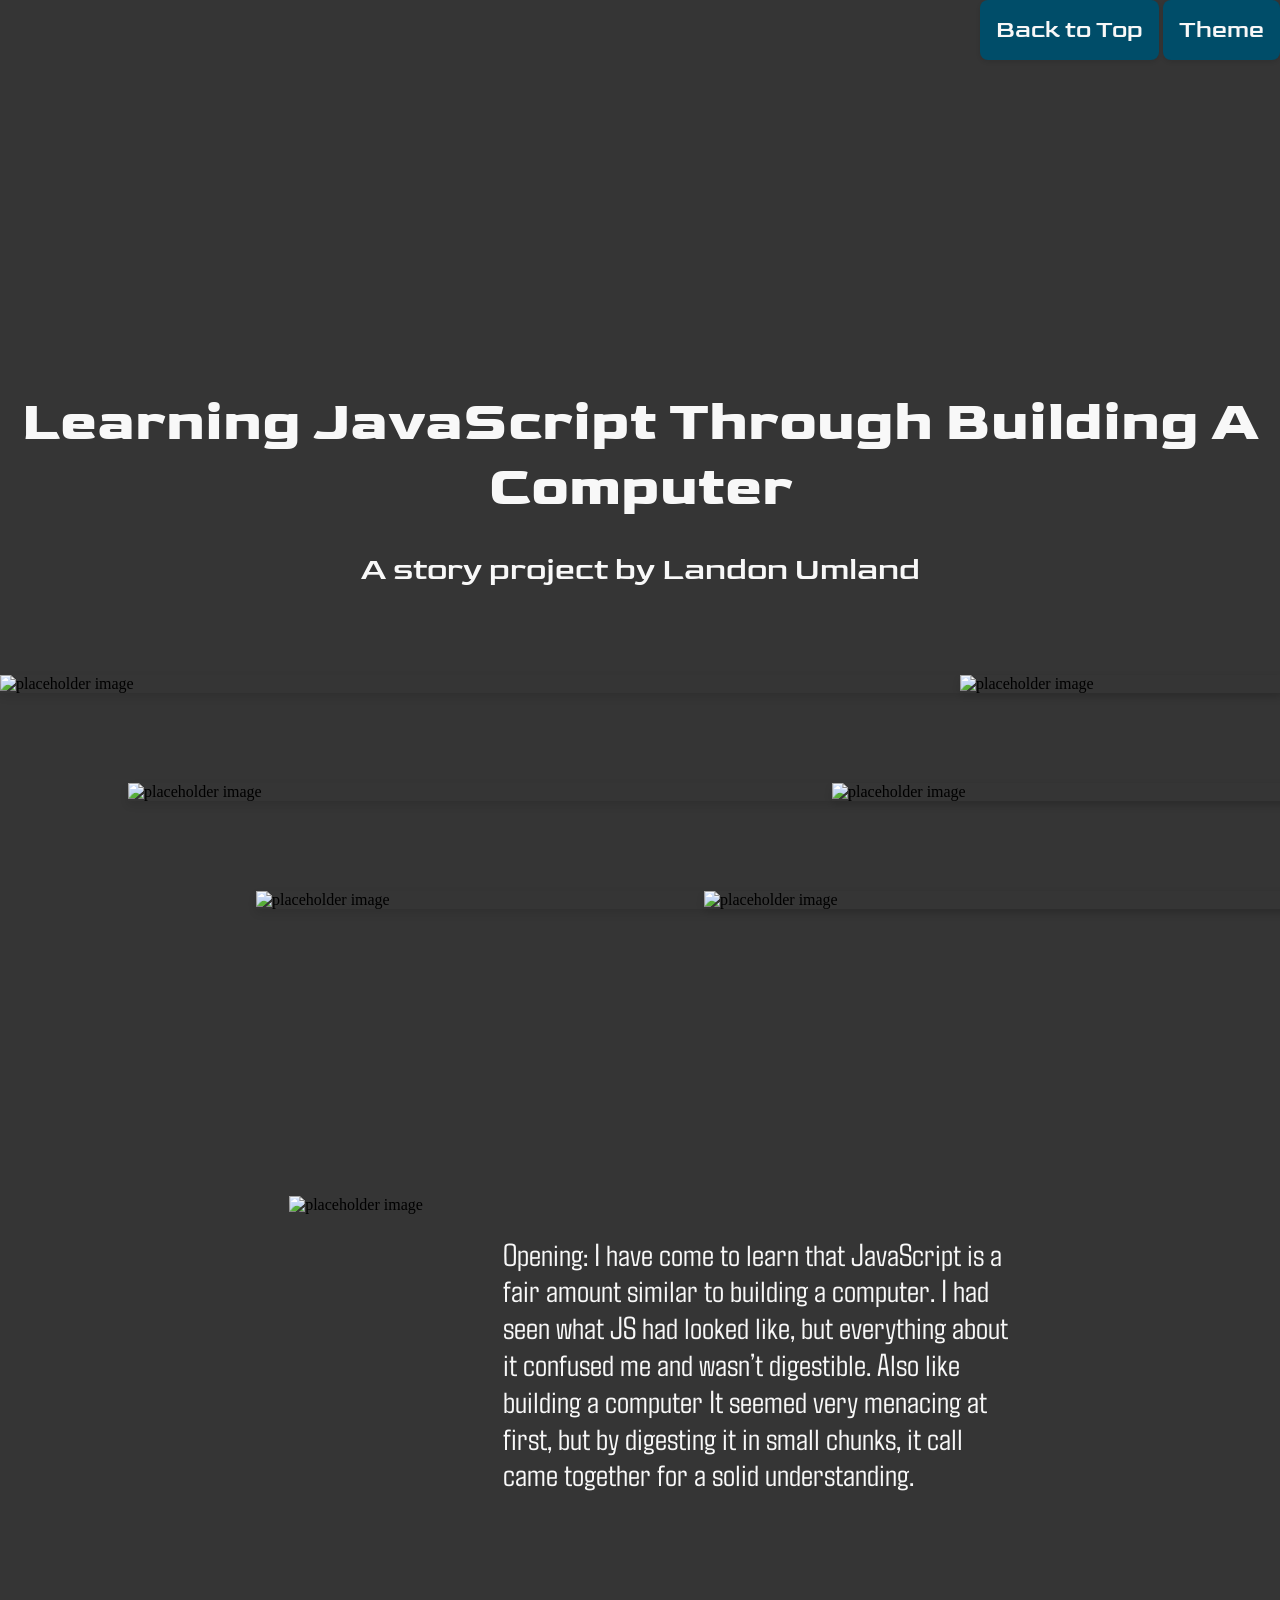
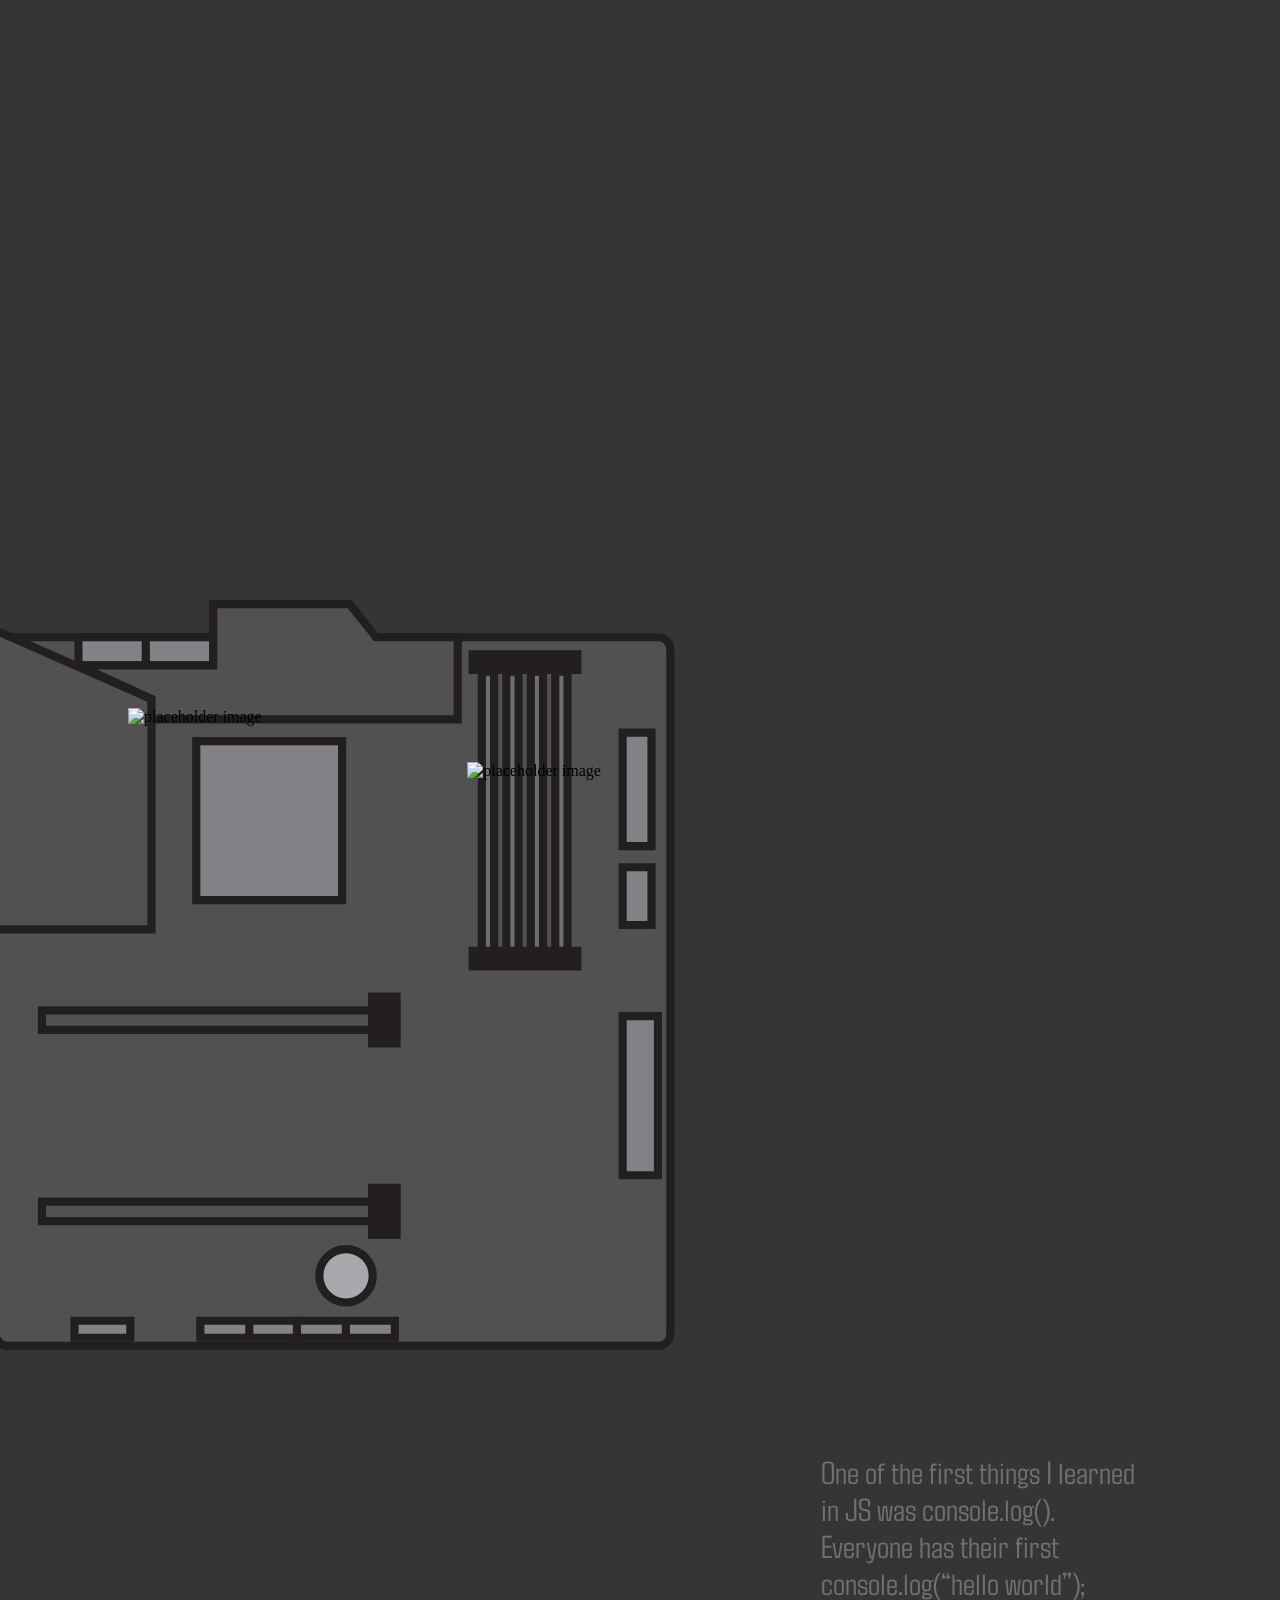
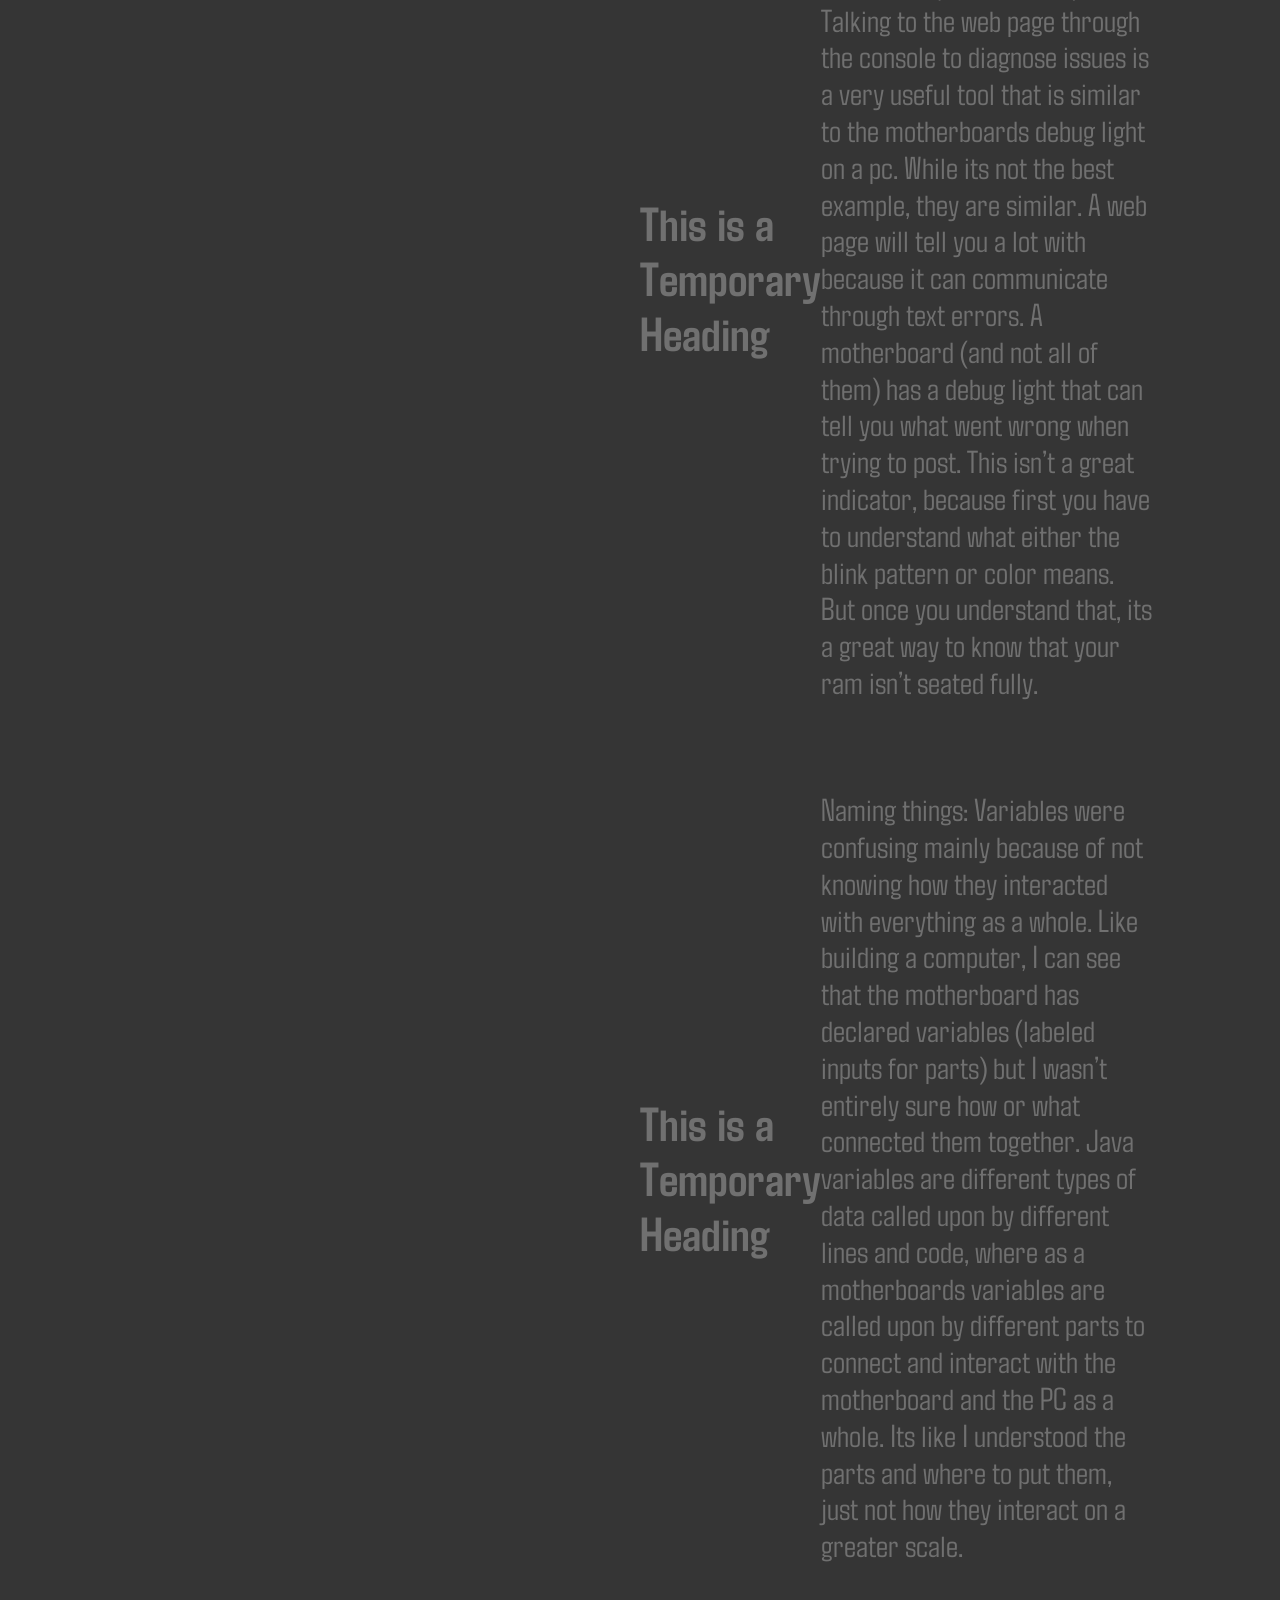
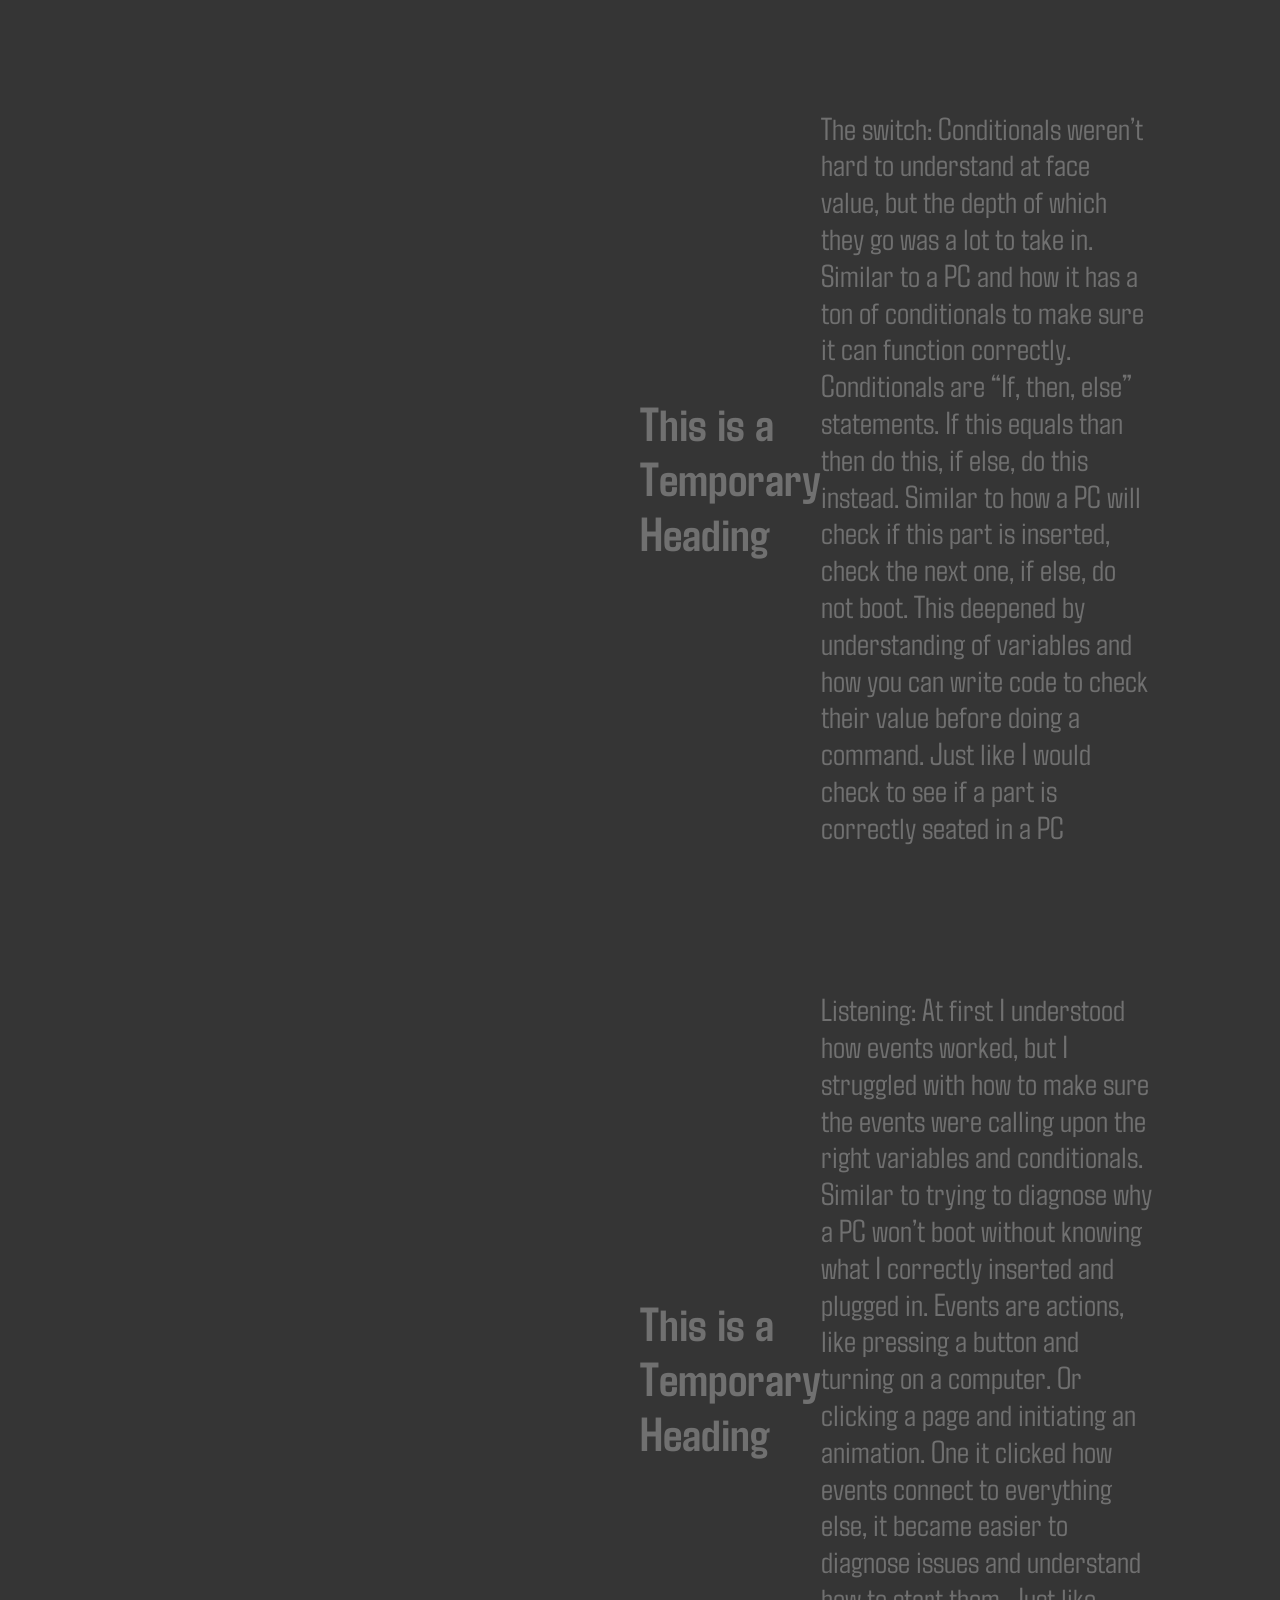
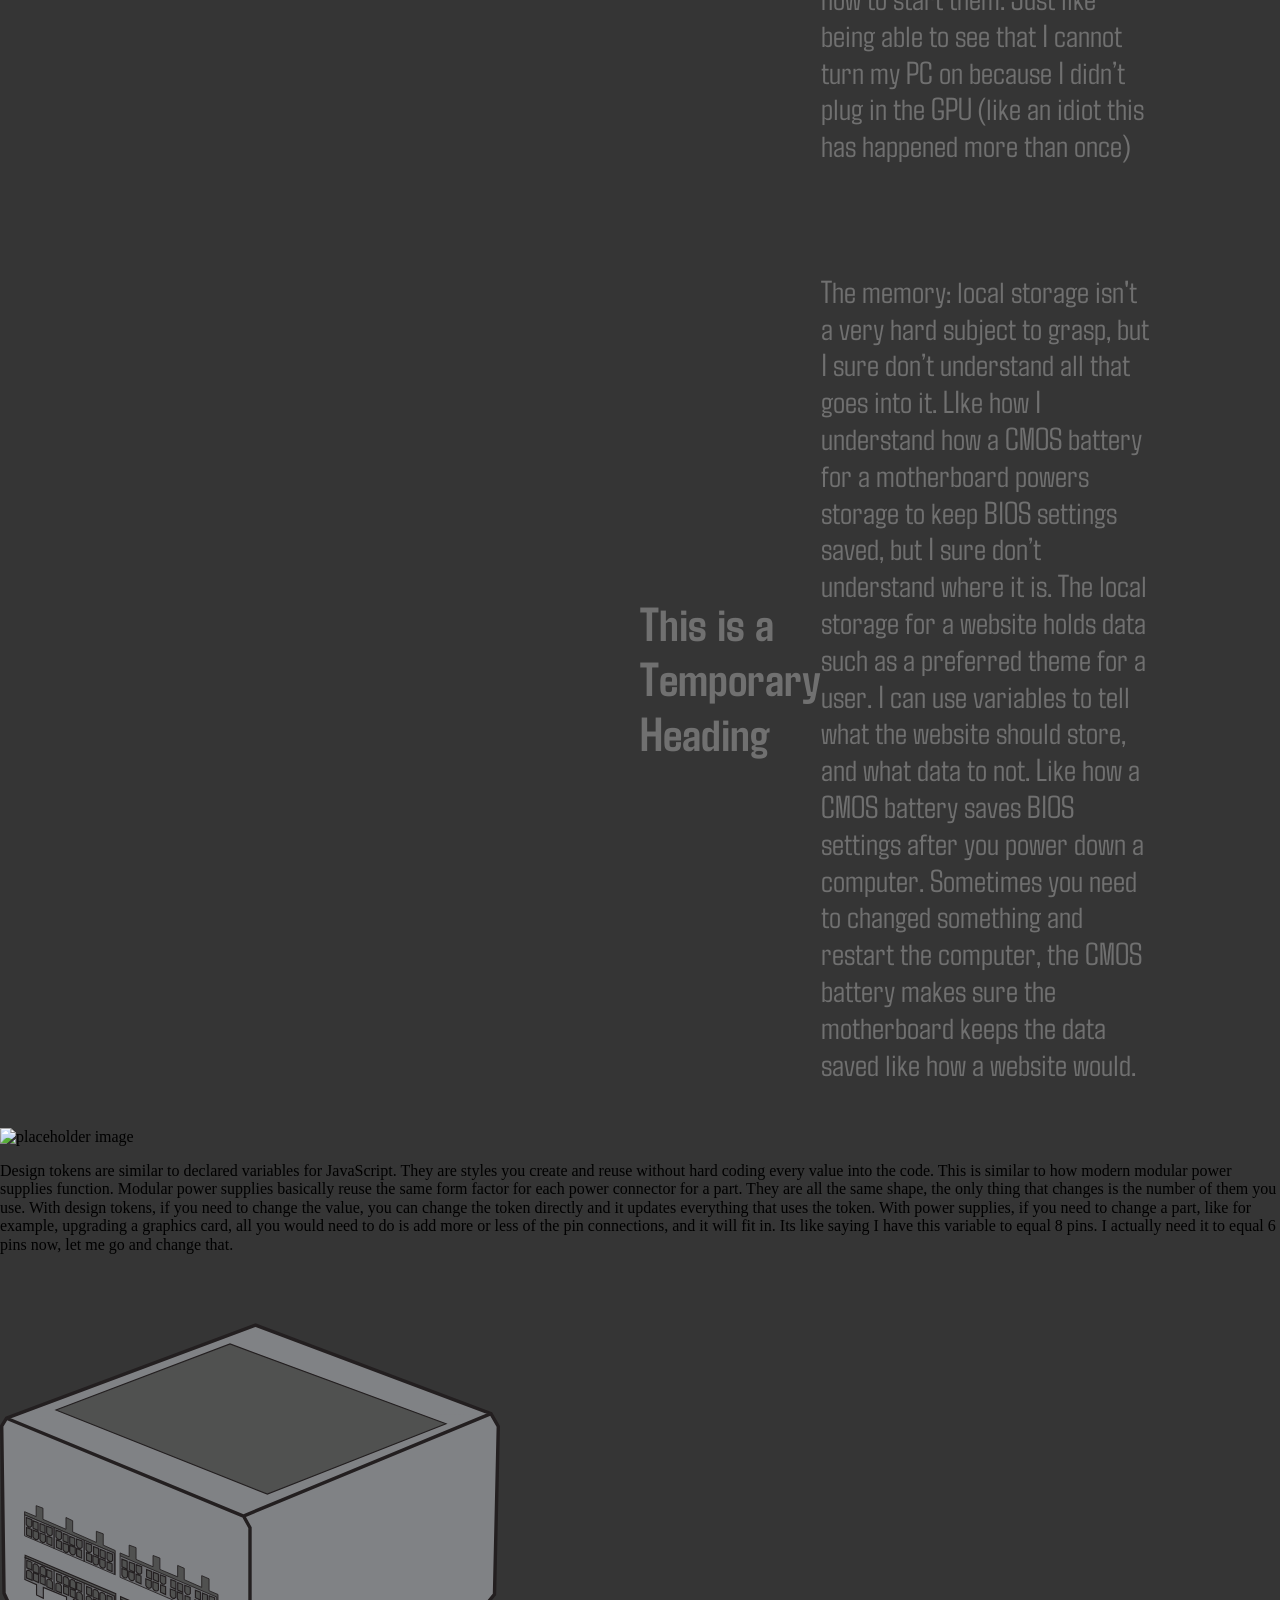
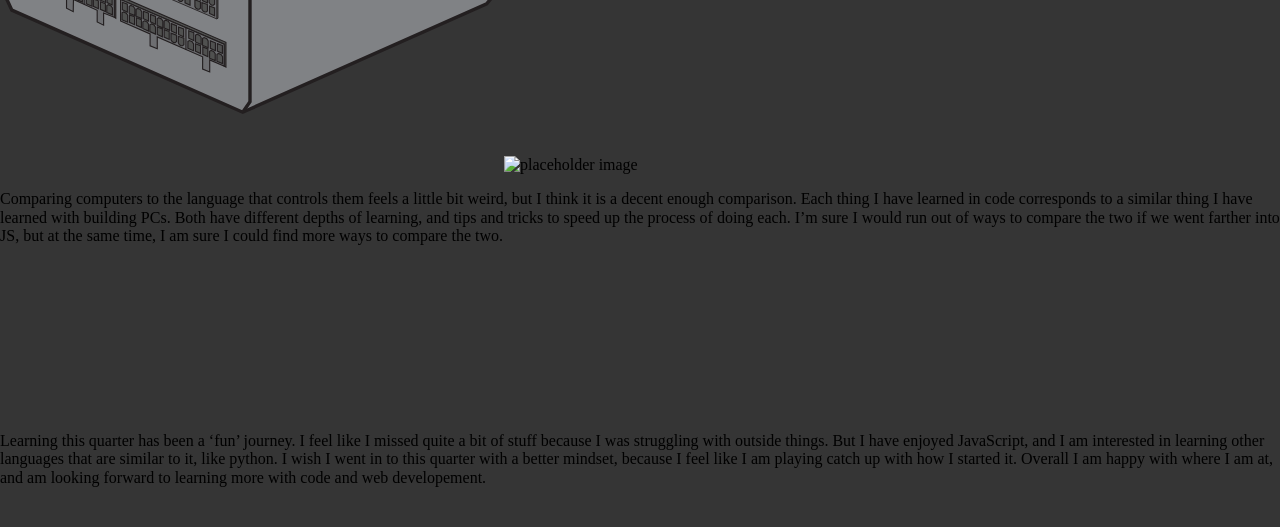
==== index.html @ 77f21709 "redid index and added animations" ====
<!DOCTYPE html>
<html lang="en" data-theme="dark">
<head>
    <meta charset="UTF-8">
    <meta name="viewport" content="width=device-width, initial-scale=1.0">
    <script src="scripts/main.js" defer></script>
    <script type="module" src="scripts/animations.js" defer></script>
    <link rel="stylesheet" href="css/normalize.css">
    <link rel="stylesheet" href="css/styles.css">

    <link rel="preconnect" href="https://fonts.googleapis.com">
    <link rel="preconnect" href="https://fonts.gstatic.com" crossorigin>
    <link href="https://fonts.googleapis.com/css2?family=Agdasima:wght@400;700&family=Goldman:wght@400;700&display=swap" rel="stylesheet">

    <title>Learning JavaScript</title>
</head>

<body>
    <header>
        <nav class="nav-bar">
            <button class="nav-button" id="top-button">
               <a href="#intro-section">Back to Top</a>
            </button>
            <button class="nav-button" id="theme-toggle">
                Theme
            </button>
                <div class="dropdown">
                    <div class="dropdown-content">
                        <div id="light-theme" data-theme="light">Light</div>
                        <div id="dark-theme" data-theme="dark">Dark</div>
                        <div id="system-theme" data-theme="system">System</div>
                    </div>
                </div>
        </nav>
    </header>
    <main>
        <section class="story-section" id="intro-section">
            <h1> Learning JavaScript Through Building A Computer</h1>
            <p class="subhead"> A story project by Landon Umland</p>
                <div id="parallax-container">
                    <div class="parallax-element fg-layer" id="parallax-element-1"> <img src="https://placehold.co/600x300" alt="placeholder image"></div>
                    <div class="parallax-element fg-layer" id="parallax-element-2"> <img src="https://placehold.co/600x300" alt="placeholder image"></div>
                    <div class="parallax-element mid-layer" id="parallax-element-3"> <img src="https://placehold.co/600x300" alt="placeholder image"></div>
                    <div class="parallax-element mid-layer" id="parallax-element-4"> <img src="https://placehold.co/600x300" alt="placeholder image"></div>
                    <div class="parallax-element bg-layer" id="parallax-element-5"> <img src="https://placehold.co/600x300" alt="placeholder image"></div>
                    <div class="parallax-element bg-layer" id="parallax-element-6"> <img src="https://placehold.co/600x300" alt="placeholder image"></div>
                </div>
        </section>

        <section class="story-section" id="section-1">
            <div id="svg-container-1">
                <img id="built-case" src="https://placehold.co/750x750" alt="placeholder image">           
                <p class="opening" >Opening:
                I have come to learn that JavaScript is a fair amount similar to building a computer. I had seen what JS had looked like, but everything about it confused me and wasn’t digestible. Also like building a computer It seemed very menacing at first, but by digesting it in small chunks, it call came together for a solid understanding. 
                </p>
            </div>
        </section>

        <section class="scrolly-container">
            <div class="sticky-visual">
                <div class="motherboard-wrapper">
                    <svg id="motherboard" width="750px" height="750px" viewBox="0 0 695.08 735.33"><defs><style>.cls-1{fill:none}.cls-1,.cls-3,.cls-4,.cls-5,.cls-6{stroke:#231f20;stroke-miterlimit:10;stroke-width:8px}.cls-3{fill:#231f20}.cls-4{fill:#505150}.cls-5{fill:#6d6e71}.cls-6{fill:#808285}</style></defs><rect width="661.48" height="694.78" x="29.6" y="36.56" class="cls-4" rx="12" ry="12"/><path d="M4 18.65v304.27h178.36V97.01z" class="cls-4"/><path d="M110.72 36.56h132.09v27.61H110.72zM176.76 36.56v27.61" class="cls-6"/><path d="M182.36 117h300.19V36.56h-80L376.55 4H242.81v60.17H110.72l71.64 32.84z" class="cls-4"/><path d="M74.97 402.28h335.67v19.11H74.97zM74.97 589.87h335.67v19.11H74.97z" class="cls-1"/><path d="M226.22 138.33h143v156h-143z" class="cls-6"/><path d="M506.22 70.33h12v276h-12zM530.22 70.33h12v276h-12zM554.22 70.33h12v276h-12zM578.22 70.33h12v276h-12z" class="cls-5"/><path d="M497.22 53.33h102.67v15.33H497.22zM497.22 344h102.67v15.33H497.22z" class="cls-3"/><path d="M644.22 130h28.33v111.33h-28.33zM644.22 262h28.33v56.67h-28.33zM106.88 706.67h54.67v16.67h-54.67zM230.22 706.67h48v16.67h-48zM278.22 706.67h48v16.67h-48z" class="cls-6"/><path d="M324.93 706.67h48v16.67h-48zM372.93 706.67h48v16.67h-48zM644.22 408h34.67v156h-34.67z" class="cls-6"/><path d="M398.64 388.83h24v46h-24zM398.64 576.43h24v46h-24z" class="cls-3"/><circle cx="373.05" cy="662.55" r="26.17" style="stroke:#231f20;stroke-miterlimit:10;stroke-width:8px;fill:#a7a9ac"/></svg>
                    <img id="light-indicator" src="https://placehold.co/30x30/FF0000/FFFFFFF" alt="placeholder image">
                    <img id="case-cover" src="https://placehold.co/750x750/000000/FFFFFF" alt="placeholder image">
                </div>
            </div>
        
            <div class="scrolling-content">
                <div class="step" id="step-2">
                    <h2> This is a Temporary Heading</h2>
                <p>
                    One of the first things I learned in JS was console.log(). Everyone has their first console.log(“hello world”); Talking to the web page through the console to diagnose issues is a very useful tool that is similar to the motherboards debug light on a pc. While its not the best example, they are similar. A web page will tell you a lot with because it can communicate through text errors. A motherboard (and not all of them) has a debug light that can tell you what went wrong when trying to post. This isn’t a great indicator, because first you have to understand what either the blink pattern or color means. But once you understand that, its a great way to know that your ram isn’t seated fully.

                </p>
                </div>
                <div class="step" id="step-3">
                    <h2> This is a Temporary Heading</h2>
                <p>
                    Naming things: Variables were confusing mainly because of not knowing how they interacted with everything as a whole. Like building a computer, I can see that the motherboard has declared variables (labeled inputs for parts) but I wasn’t entirely sure how or what connected them together. Java variables are different types of data called upon by different lines and code, where as a motherboards variables are called upon by different parts to connect and interact with the motherboard and the PC as a whole. Its like I understood the parts and where to put them, just not how they interact on a greater scale.
                </p>
                </div>
                <div class="step" id="step-4">
                    <h2> This is a Temporary Heading</h2>
                <p>
                    The switch: Conditionals weren’t hard to understand at face value, but the depth of which they go was a lot to take in. Similar to a PC and how it has a ton of conditionals to make sure it can function correctly. Conditionals are “If, then, else” statements. If this equals than then do this, if else, do this instead. Similar to how a PC will check if this part is inserted, check the next one, if else, do not boot. This deepened by understanding of variables and how you can write code to check their value before doing a command. Just like I would check to see if a part is correctly seated in a PC         
                </p>
                </div>
                <div class="step" id="step-5">
                    <h2> This is a Temporary Heading</h2>
                <p>
                    Listening: At first I understood how events worked, but I struggled with how to make sure the events were calling upon the right variables and conditionals. Similar to trying to diagnose why a PC won’t boot without knowing what I correctly inserted and plugged in. Events are actions, like pressing a button and turning on a computer. Or clicking a page and initiating an animation.  One it clicked how events connect to everything else, it became easier to diagnose issues and understand how to start them. Just like being able to see that I cannot turn my PC on because I didn’t plug in the GPU (like an idiot this has happened more than once)

                </p>
                </div>
                <div class="step" id="step-6">
                    <h2> This is a Temporary Heading</h2>
                <p>
                    The memory: local storage isn't a very hard subject to grasp, but I sure don’t understand all that goes into it. LIke how I understand how a CMOS battery for a motherboard powers storage to keep BIOS settings saved, but I sure don’t understand where it is. The local storage for a website holds data such as a preferred theme for a user. I can use variables to tell what the website should store, and what data to not. Like how a CMOS battery saves BIOS settings after you power down a computer. Sometimes you need to changed something and restart the computer, the CMOS battery makes sure the motherboard keeps the data saved like how a website would. 
                </p>
                </div>
            </div>
     </section>

          <section class="story-section" id="section-7">
            <div>
                
                <img id="power-supply" src="https://placehold.co/500x500" alt="placeholder image">
                <p>
                    Design tokens are similar to declared variables for JavaScript. They are styles you create and reuse without hard coding every value into the code. 

This is similar to how modern  modular power supplies function. Modular power supplies basically  reuse the same form factor for each power connector for a part.
They are all the same shape, the only thing that changes is the number of them you use. 

With design tokens, if you need to change the value, you can change the token directly and it updates everything that uses the token. With power supplies, if you need  to change a part, like for example, upgrading a graphics card, all you would need to do is add more or less of the pin connections, and it will fit in. Its like saying I have this variable to equal 8 pins. 
I actually need it to equal 6 pins now, let me go and change that.
                </p>
            </div>
        </section>
          <section class="story-section" id="section-8">
            <div>
                
                <svg width="500" height="500" viewBox="0 0 441.79 438.77">
                    <path d="m5.8 129.44 220-82.22 208 78.22 6.48 11.33L436.92 285l-6.89 8.44-215.56 95.78-204-90.22-6.89-14.89-2.07-147.78z" style="fill:#808285;stroke:#231f20;stroke-miterlimit:10;stroke-width:3px"/><path d="m5.8 129.44 209.34 86.45 218.66-90.45M214.47 389.22l6.42-9.33V226.22l-5.75-10.33" style="fill:#808285;stroke:#231f20;stroke-miterlimit:10;stroke-width:3px"/><path d="m191.54 306.79 1.08-.59v-21l-7.91-3.33v-10.5l-6.5-2.83v10.36l-15.42-6.78v-10.05l-5.83-2.56v10.11l-15.67-6.58v-10l-6.08-2.31v9.97l-15-6.5v-10.4l-6.09-2.22v10.32l-8-3.39v2.5" style="fill:#505150;stroke:#231f20;stroke-miterlimit:10;stroke-width:.75px"/><path d="M127.04 270.01v-10.08 18.97zM148.83 269.42l-.38 18.95zM170.29 278.62v19.02z" style="fill:none;stroke:#231f20;stroke-miterlimit:10;stroke-width:.75px"/><path d="m22.21 250.61 80.08 33.93v21.58l-1.33-.83v-18.67L22.21 252.7z" style="fill:#505150;stroke:#231f20;stroke-miterlimit:10"/><path d="m22.01 272.03 10.28 4.55v9.04l6 3v-9.72l20.5 8.39v10.08l5.92 3 .19-10.84 20.97 9.67v10.25l5.67 2.84v-10.75l9.42 3.75v-18.67L22.21 252.7z" style="fill:#6d6e71;stroke:#231f20;stroke-miterlimit:10"/><path d="M47.79 273.29v-9.57 18.78zM74.37 275.29v18.61z" style="fill:none;stroke:#231f20;stroke-miterlimit:10"/><path d="m106.54 289.62 91.5 39.5v19.33l1.58.92v-21.92l-93.08-40.33z" style="fill:#505150;stroke:#231f20;stroke-miterlimit:10"/><path d="m106.54 308.54 26.08 11.5v10.5l6.34 2.58V322.7l40.08 17.59v10.83l6.25 2.5v-10.58l12.75 5.41v-19.33l-91.5-39.5z" style="fill:#6d6e71;stroke:#231f20;stroke-miterlimit:10"/><path d="M164.29 323.87v-9.32 19.27z" style="fill:none;stroke:#231f20;stroke-miterlimit:10"/><path d="M21.71 214.87v-2.83l10.25 4.33v-9.67l6 2.24v9.84l20.33 8.83v-10.46l5.92 2.88v9.92l20.92 9.25v-9.83l6.08 2.25v9.96l10.58 4.79v21.58l-.83-.58v-18.75z" style="fill:#505150;stroke:#231f20;stroke-miterlimit:10;stroke-width:.75px"/><path d="m21.71 233.29 79.25 34.08v-18.75l-79.25-33.75z" style="fill:#6d6e71;stroke:#231f20;stroke-miterlimit:10;stroke-width:.75px"/><path d="M47.79 235.2v-9.22 18.53zM74.37 246.87v-9.54 18.61z" style="fill:none;stroke:#231f20;stroke-miterlimit:10;stroke-width:.75px"/><path d="M166.77 317.3v6.56l4.46 2.08v-6.93zM172.73 328.78v6.56l4.45 2.08v-6.93zM179.21 331.55v6.56l4.45 2.08v-6.93zM185.87 326.17v6.57l4.46 2.08v-6.94zM192.06 328.63v6.56l4.46 2.09v-6.94zM157.79 313.92v6.57l4.46 2.08v-6.94zM151.52 310.99v6.56l4.46 2.08v-6.94zM145.04 316.24v6.56l4.46 2.08v-6.94zM139 313.92v6.57l4.46 2.08v-6.94zM132.96 302.82v6.56l4.45 2.09v-6.94zM120.52 305.84v6.56l4.46 2.09v-6.94zM126.74 300.05v6.56l4.46 2.08v-6.93zM108.08 292.11v6.56l4.46 2.09v-6.94zM114.43 303.22v6.56l4.46 2.08v-6.94zM29.21 220.05v6.56l4.45 2.09v-6.94zM35.33 222.53v6.56l4.46 2.09v-6.94zM23.43 225.98v6.56l4.46 2.09v-6.94zM41.46 233.54v6.56l4.45 2.09v-6.94zM49.87 236.96v6.56l4.46 2.08v-6.93zM55.73 231.18v6.56l4.45 2.08v-6.93zM61.6 233.84v6.57l4.46 2.08v-6.94zM67.68 244.51v6.56l4.46 2.08v-6.94zM76.43 248.23v6.57l4.46 2.08v-6.94zM82.66 242.8v6.56l4.46 2.08v-6.93zM88.52 245.32v6.56l4.46 2.08v-6.93zM94.58 256.4v6.56l4.46 2.09v-6.94zM23.2 217.25v5.89l1 1.58 1.46.91h1.23l1.2-.98v-5.57zM29.17 228.32v5.88l1 1.58 1.46.91h1.23l1.19-.98v-5.57zM35.33 230.9v5.88l1 1.59 1.46.9h1.23l1.2-.98v-5.57zM41.24 224.77v5.89l1 1.58 1.46.91h1.23l1.2-.98v-5.57zM49.45 228.32v5.88l1 1.58 1.46.91h1.22l1.2-.98v-5.57zM55.73 239.65v5.88l1 1.59 1.46.9h1.22l1.2-.98v-5.57zM61.6 241.86v5.88l1 1.59 1.46.9h1.23l1.2-.98v-5.57zM67.68 236.13v5.89l1 1.58 1.47.91h1.22l1.2-.98v-5.58zM76.08 239.65v5.88l1 1.59 1.46.9h1.22l1.2-.98v-5.57zM82.07 250.79v5.89l1 1.58 1.46.91h1.22l1.2-.98v-5.57zM88.09 253.48v5.89l1 1.58 1.46.91h1.23l1.2-.98v-5.57zM94.58 247.73v5.89l1 1.58 1.46.91h1.23l1.2-.98v-5.57zM151.09 319.35v5.88l1 1.59 1.46.9h1.23l1.2-.98v-5.57zM157.57 322.12v5.89l1 1.58 1.47.91h1.22l1.2-.98v-5.58zM191.68 344.14l4.99 2.14v-6.09l-1.22-1.85-2.36-1.06-1.36.78zM185.17 341.47l5 2.15v-6.09l-1.22-1.86-2.36-1.06-1.37.78zM178.94 330.08l4.99 2.15v-6.09l-1.22-1.86-2.36-1.06-1.36.78zM172.73 327.2l5 2.14v-6.09l-1.23-1.85-2.36-1.06-1.36.78zM166.01 332.74l5 2.14v-6.09l-1.22-1.85-2.37-1.06-1.36.78zM144.99 314.74l5 2.14v-6.09l-1.23-1.85-2.36-1.06-1.36.78zM138.87 312.55l4.99 2.14v-6.09l-1.22-1.86-2.36-1.06-1.36.79zM132.42 318.02l4.99 2.14v-6.09l-1.22-1.85-2.36-1.06-1.36.78zM126.2 315.34l5 2.14v-6.09l-1.23-1.85-2.36-1.07-1.36.79zM120.25 304.37l5 2.14v-6.09l-1.23-1.86-2.36-1.06-1.36.79zM114.16 301.7l5 2.14v-6.09l-1.22-1.85-2.36-1.07-1.36.79zM107.81 307.51l5 2.14v-6.09l-1.22-1.86-2.36-1.06-1.37.79zM94.62 285.8v6.56l4.46 2.08v-6.93zM88.73 291.69v6.57l4.45 2.08v-6.94zM82.46 289.09v6.56l4.45 2.09v-6.94zM76.5 278.03v6.56l4.46 2.08v-6.93zM62.06 280.09v6.56l4.46 2.09v-6.94zM67.77 274.22v6.56l4.46 2.08v-6.94zM56.16 277.36v6.56l4.46 2.09v-6.94zM50.02 266.64v6.56l4.46 2.09v-6.94zM41.41 263.05v6.56l4.46 2.08v-6.93zM35.5 268.47v6.56l4.46 2.08v-6.94zM29.58 265.97v6.56l4.46 2.08v-6.94zM23.66 255.03v6.56l4.46 2.08v-6.93zM94.35 301.07l5 2.15v-6.1l-1.22-1.85-2.36-1.06-1.36.78zM88.27 290.14l5 2.14v-6.09l-1.22-1.85-2.37-1.06-1.36.78zM82.19 287.48l4.99 2.14v-6.09l-1.22-1.85-2.36-1.07-1.36.79zM76.23 293.4l5 2.14v-6.09L80 287.59l-2.36-1.06-1.36.79zM67.77 289.73l5 2.14v-6.09l-1.23-1.86-2.36-1.06-1.36.79zM61.91 278.7l4.99 2.14v-6.09l-1.22-1.85-2.36-1.07-1.36.79zM55.89 275.98l5 2.14v-6.09l-1.22-1.86-2.36-1.06-1.36.79zM49.34 281.81l5 2.14v-6.09l-1.22-1.85-2.36-1.06-1.36.78zM41.37 278.45l5 2.14v-6.09l-1.22-1.85-2.36-1.07-1.36.79zM35.5 267.09l5 2.14v-6.09l-1.23-1.85-2.36-1.07-1.36.79zM29.31 264.81l5 2.14v-6.09l-1.22-1.85-2.36-1.06-1.37.78zM23.39 270.54l5 2.14v-6.09l-1.22-1.85-2.36-1.07-1.36.79z" style="fill:#505150;stroke:#231f20;stroke-miterlimit:10"/><path d="M106.12 251.01v19l85.42 36.78v-19.34z" style="fill:#6d6e71;stroke:#231f20;stroke-miterlimit:10;stroke-width:.75px"/><path d="M107.72 253.96v6.83l4.64 2.16v-7.21zM114.22 256.5v6.82l4.63 2.16v-7.21zM120.16 267.19v6.57l4.46 2.08v-6.94zM129.52 263.13v6.56l4.46 2.09v-6.94zM135.52 265.48v6.57l4.46 2.08v-6.94zM141.87 276.65v6.56l4.46 2.09v-6.94zM150.96 272.01v6.56l4.45 2.08v-6.94zM157.02 274.69v6.57l4.46 2.08v-6.94zM163.48 286.05v6.56l4.45 2.08v-6.93zM172.65 281.46v6.57l4.45 2.08v-6.94zM178.83 284.03v6.56l4.46 2.08v-6.94zM185.18 295.36v6.56l4.46 2.09v-6.94zM107.72 262.21v5.89l1 1.58 1.46.91h1.23l1.2-.98v-5.58zM113.76 264.59v5.88l1 1.59 1.46.9h1.23l1.19-.98v-5.57zM120.3 258.82v5.88l1 1.59 1.46.9h1.22l1.2-.98v-5.57zM128.84 271.34v5.88l1 1.59 1.46.9h1.22l1.2-.98v-5.57zM135.09 273.8v5.88l1 1.59 1.46.9h1.23l1.2-.98v-5.57zM141.57 267.82v5.88l1 1.59 1.46.9h1.22l1.2-.98v-5.57zM150.48 280.3v5.88l1 1.59 1.46.9h1.23l1.2-.98v-5.57zM156.71 282.93v5.89l1 1.58 1.46.91h1.23l1.2-.98v-5.57zM163.26 277.02v5.88l1 1.59 1.46.9h1.23l1.2-.98v-5.57zM172.22 289.91v5.89l1 1.58 1.46.91h1.23l1.19-.98v-5.57zM178.4 292.31v5.88l1 1.59 1.47.9h1.22l1.2-.98v-5.57zM184.76 286.32v5.88l1 1.59 1.46.9h1.23l1.19-.98v-5.57zM49.45 122.17l186.79 74.34 157.84-62.09-190.84-70.58z" style="fill:#505150;stroke:#231f20;stroke-miterlimit:10"/
                    ></svg>
                <img id="computer" src="https://placehold.co/500x500" alt="placeholder image">
                <p>
                    Comparing computers to the language that controls them feels a little bit weird, but I think it is a decent enough comparison. 

Each thing I have learned in code corresponds to a similar thing I have learned with building PCs. Both have different depths of learning, and tips and tricks to speed up the process of doing each. 

I’m sure I would run out of ways to compare the two if we went farther into JS, but at the same time, I am sure I could find more ways to compare the two. 
                </p>
            </div>
        </section>
          <section class="story-section" id="reflection">
            <div>
                <svg></svg>
                <p>
                    Learning this quarter has been a ‘fun’ journey. I feel like I missed quite a bit of stuff because I was struggling with outside things. But I have enjoyed JavaScript, and I am interested in learning other languages that are similar to it, like python. I wish I went in to this quarter with a better mindset, because I feel like I am playing catch up with how I started it. Overall I am happy with where I am at, and am looking forward to learning more with code and web developement.
                </p>
            </div>
        </section>
    </main>

    <footer>

    </footer>
</body>
</html>
---- css/styles.css ----
@import "../css/variables.css";


/* Font Styles */



.goldman-regular {
  font-family: "Goldman", sans-serif;
  font-weight: 400;
  font-style: normal;
}

.goldman-bold {
  font-family: "Goldman", sans-serif;
  font-weight: 700;
  font-style: normal;
}
.agdasima-regular {
  font-family: "Agdasima", sans-serif;
  font-weight: 400;
  font-style: normal;
}

.agdasima-bold {
  font-family: "Agdasima", sans-serif;
  font-weight: 700;
  font-style: normal;
}

[data-theme="dark"]{
  --Brand__PrimaryGrey1: var(--Primitives__Grey-500);
  --Brand__PrimaryGrey2: var(--Primitives__Grey-300);
  --Brand__PrimaryGrey3: var(--Primitives__Grey-400);
  --Brand__SurfaceColor: var(--Primitives__Grey-600);
  --Brand__TextColor: var(--Primitives__Grey-100);
  --Brand__BrandAccent: var(--Colors__PrimaryBlue-50);
}

[data-theme="light"]{
  --Brand__PrimaryGrey1: var(--Primitives__Grey-300);
  --Brand__PrimaryGrey2: var(--Primitives__Grey-400);
  --Brand__PrimaryGrey3: var(--Primitives__Grey-500);
  --Brand__SurfaceColor: var(--Primitives__Grey-100);
  --Brand__TextColor: var(--Primitives__Grey-700);
  --Brand__BrandAccent: var(--Colors__PrimaryBlue-10);
}


html{
  scroll-behavior: smooth;
}



/* Main styles */

body{
  display: flex; 
  flex-direction: row;
  flex-wrap: wrap;
  gap: var(--SpacingM);
  overflow-x: hidden;
  background-color: var(--Brand__SurfaceColor); 
  width: 100%;
  justify-content: flex-end;

}

header{
  position: sticky;
  top: 0;
  z-index: 1000;
  overflow: visible;


}


.nav-button{
  background-color: var(--Brand__BrandAccent);
  color: var(--Brand__TextColor);
  border: none;
  font-size: var(--Sizes__L);
  cursor: pointer;
  font-family: var(--FontFamilyHeading);
  padding: var(--SpacingS);
  border-radius: var(--Sizes__S);
  box-shadow: 0 2px 4px rgba(0, 0, 0, 0.1);
  
}

.dropdown{
  display: flex;
  position: relative;
  flex-direction: row;
  flex-wrap: wrap;
  justify-content: center;
  width: 25%;
  margin-left: 68%;
  
  
}


a{
  text-decoration: none;
  color: var(--Brand__TextColor);
}


.dropdown-content{
  display: none;
  position: absolute;
  background-color: var(--Brand__BrandAccent);

}
.dropdown-content.active {
  display: flex;
  flex-direction: row;
  flex-wrap: wrap;
  gap: var(--SpacingM);
  margin: auto;
  padding: 0;
  justify-content: flex-start;
  font-family: var(--FontFamilyHeading);
  cursor: pointer;
  font-size: var(--Sizes__M);
  color: var(--Brand__TextColor);
  padding: var(--Sizes__L);
  text-align: center ;
  border-radius: var(--Sizes__S);
  box-shadow: 0 8px 8px rgba(0, 0, 0, 0.1);
}

/* headings */



h1{
  position: relative;
  text-align: center;
  color: var(--Brand__TextColor);
  font-size: var(--Sizes__3XL);
  margin-bottom: var(--SpacingL);
  font-family: var(--FontFamilyHeading);
  top: 25%;
  z-index: 10;
}

.subhead{
  text-align: center;
  color: var(--Brand__TextColor);
  font-size: var(--Sizes__XL);
  margin-bottom: var(--SpacingL);
  font-family: var(--FontFamilyHeading);
  position: relative;
  top: 25%;
}


/* sections */


#intro-section{
  display: relative;
  width: 100%;
  overflow: hidden;
  height: 120vh;
}

#parallax-container{
  position: relative; 
  display: flex;
  flex-direction: column;
  flex-wrap: wrap;
  gap: var(--SpacingM);
  top: 0;
  left: 0;
  width: 100%;
  height: 100%;
  overflow: hidden;
}

.parallax-element{
  position: absolute;
  overflow: hidden;
  margin: auto;
  box-shadow: 0 4px 8px rgba(0, 0, 0, 0.1);
}

#parallax-element-5{
  top: 30%;
  left: 0%;
  width: 100%;
  z-index: 1;
}

#parallax-element-3{
  top: 40%;
  left: 10%;
  width: 100%;
  z-index: 2;
}

#parallax-element-1{
  top: 50%;
  left: 20%;
  width: 100%;
  z-index: 3;
}

#parallax-element-6{
  top: 30%;
  left: 75%;
  width: 100%;
  z-index: 1;
}

#parallax-element-4{
  top: 40%;
  left: 65%;
  width: 100%;
  z-index: 2;
}

#parallax-element-2{
  top: 50%;
  left: 55%;
  width: 100%;
  z-index: 3;
}


/* section 1 */



#section-1{
  width: 100%;
  height: 100vh;
  margin: var(--SpacingL);
}

#svg-container-1{
  position: relative;
  display: flex;
  flex-direction: row;
  flex-wrap: wrap;
  gap: var(--Spacing2XL);
  width: 100%;
  justify-content: center;
  

}

#section-1 p{
  color: var(--Brand__TextColor);
  font-size: var(--Sizes__XL);
  margin-bottom: var(--SpacingL);
  font-family: var(--FontFamilyBody);
  margin: var(--Spacing2XL);
  width: 40%;
  
}



/* Section 2 */


/* #section-2{
  width: 100%;
  height: 100vh;
  margin: var(--SpacingL);
}

#svg-container-2{
  position: relative;
  display: flex;
  flex-direction: row;
  flex-wrap: wrap;
  gap: var(--Spacing2XL);
  width: 100%;
  justify-content: center;
  

}


#section-2 p{
  color: var(--Brand__TextColor);
  font-size: var(--Sizes__L);
  margin-bottom: var(--SpacingL);
  font-family: var(--FontFamilyBody);
  margin: var(--Spacing2XL);
  width: 40%;
} */

#section-2 {
  width: 100%;
  min-height: 100vh; /* Changed from height: 100vh */
  position: relative;
  display: flex;
  justify-content: center;
}

#svg-container-2 {
  display: flex;
  flex-direction: row;
  align-items: flex-start; /* Keeps items at the top */
  width: 100%;
  max-width: 1200px;
  margin: 0 auto;
}




/* Adjust the Motherboard Wrapper scale */
#motherboard-wrapper {
  position: relative;
  width: 90%;          /* Scale the SVG container to fit the left column */
  max-width: 600px;
  display: flex;
  justify-content: flex-start;
}

/* THE LEFT SIDE (The Motherboard) */
.sticky-visual {
  flex: 1;             /* Takes up 50% of the space */
  height: 100vh;
  position: sticky;
  top: 0;
  left: 0;             /* Anchors it to the left */
  display: flex;
  align-items: center;
  justify-content: center;
  width: 50%;          /* Ensures it only takes up half the width */
}

/* Ensure the motherboard doesn't move */
#motherboard {
  top: 0;  /* Make the SVG responsive to the container */
  left: 0;
  height: auto;
}


#case-cover{
  position: absolute;
  top: 20%;
  left: 20%;
  pointer-events: none; /* Allows clicks to pass through to elements below if needed */
}

#light-indicator{
  position: absolute;
  top: 26%;
  left: 73%;
  pointer-events: none; /* Allows clicks to pass through to elements below if needed */
}

#scrolly-container {
  display: flex;
  flex-direction: row; /* Align columns side-by-side */
  justify-content: flex-start;
  align-items: flex-start;
  width: 100%;
}

.section-2-p {
  flex: 1;
  padding: 50vh 20px; /* Gives space for the text to actually "scroll" past the image */
  font-size: var(--Sizes__L);
  z-index: 5;
}


/* THE RIGHT SIDE (The Text) */
.scrolling-content {
  flex: 1;             /* Takes up the other 50% */
  padding: 0 10%;      /* Adds breathing room for the text */
  display: flex;
  flex-direction: column;
}

.step {
  height: 100vh; /* Each paragraph takes up one full screen of scrolling */
  display: flex;
  align-items: center;
  justify-content: flex-end;
  margin-left: auto;
  width: 50%;
  opacity: 0.3; /* Start dim */
  transition: opacity 0.5s;
  color: var(--Brand__TextColor);
  font-family: var(--FontFamilyBody);
  font-size: var(--Sizes__XL);
}

/* We will use GSAP to highlight the active step later */
.step.is-active {
  opacity: 1;
}
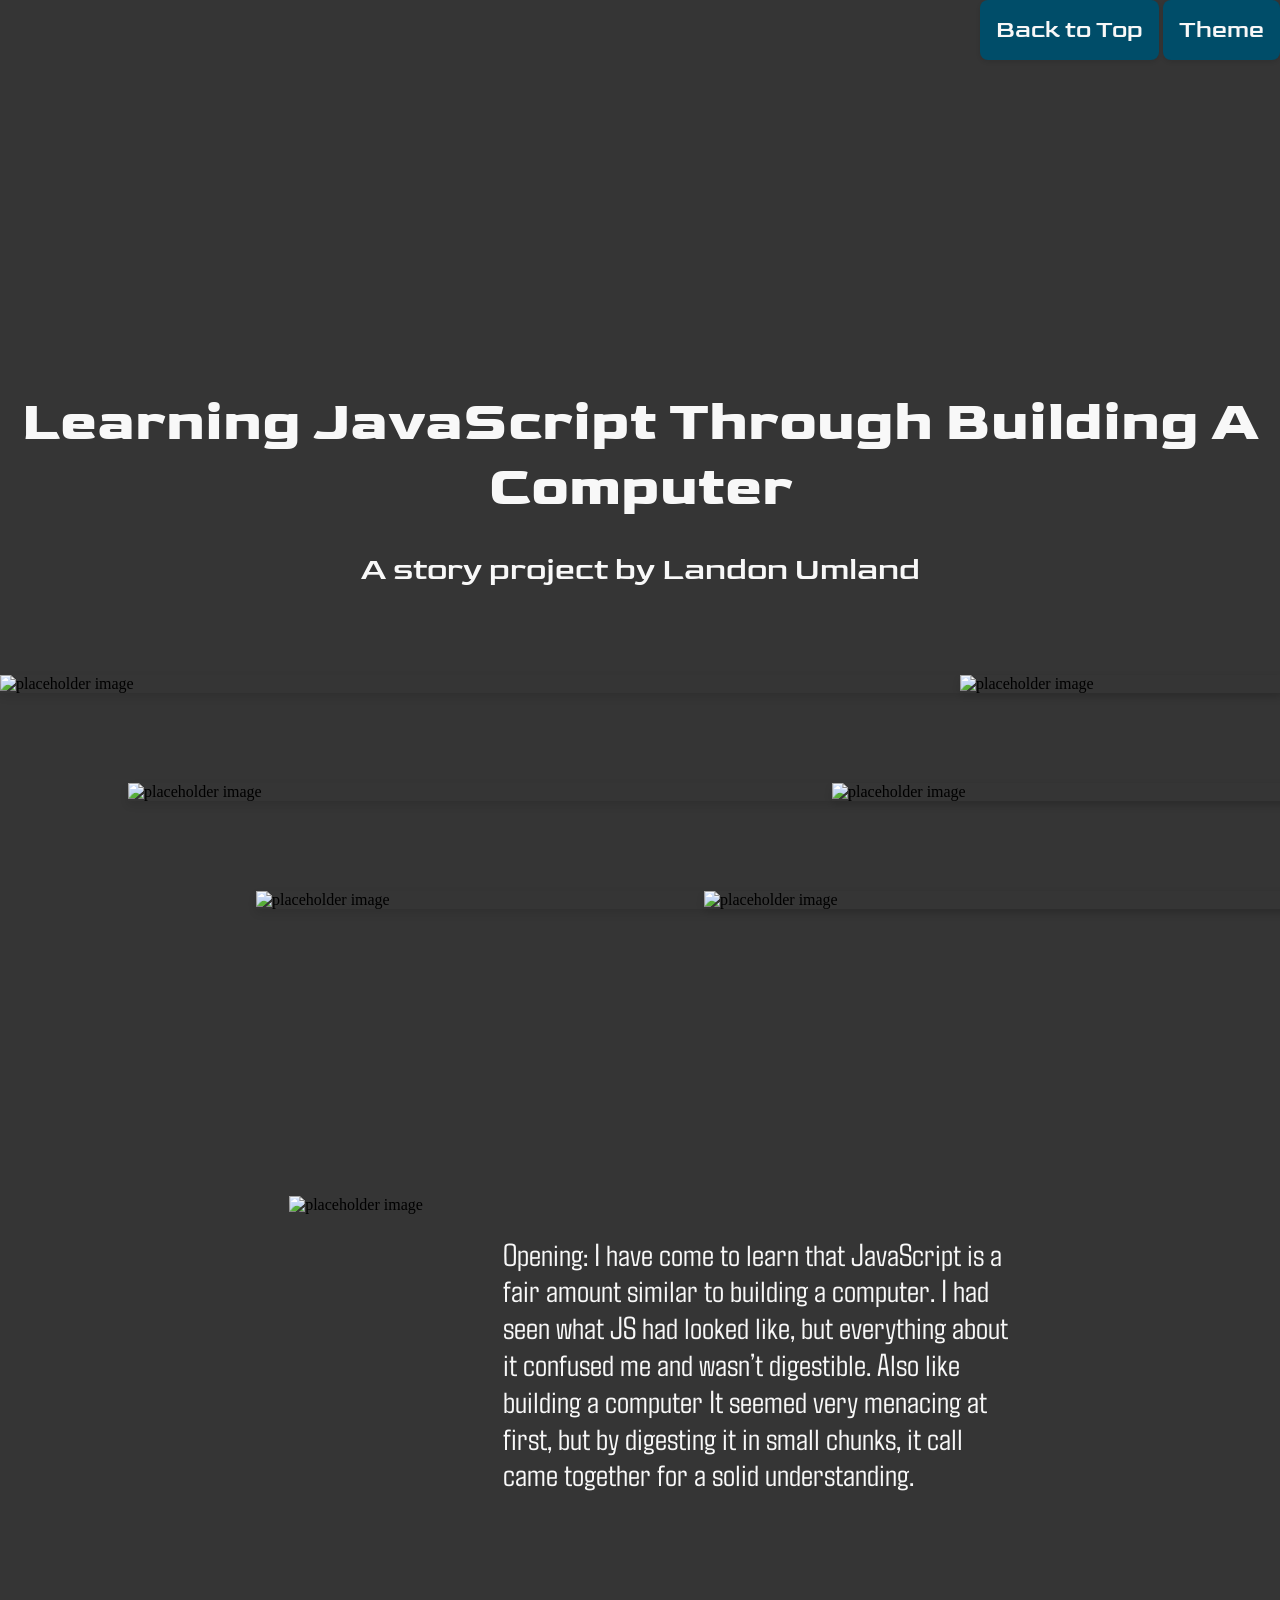
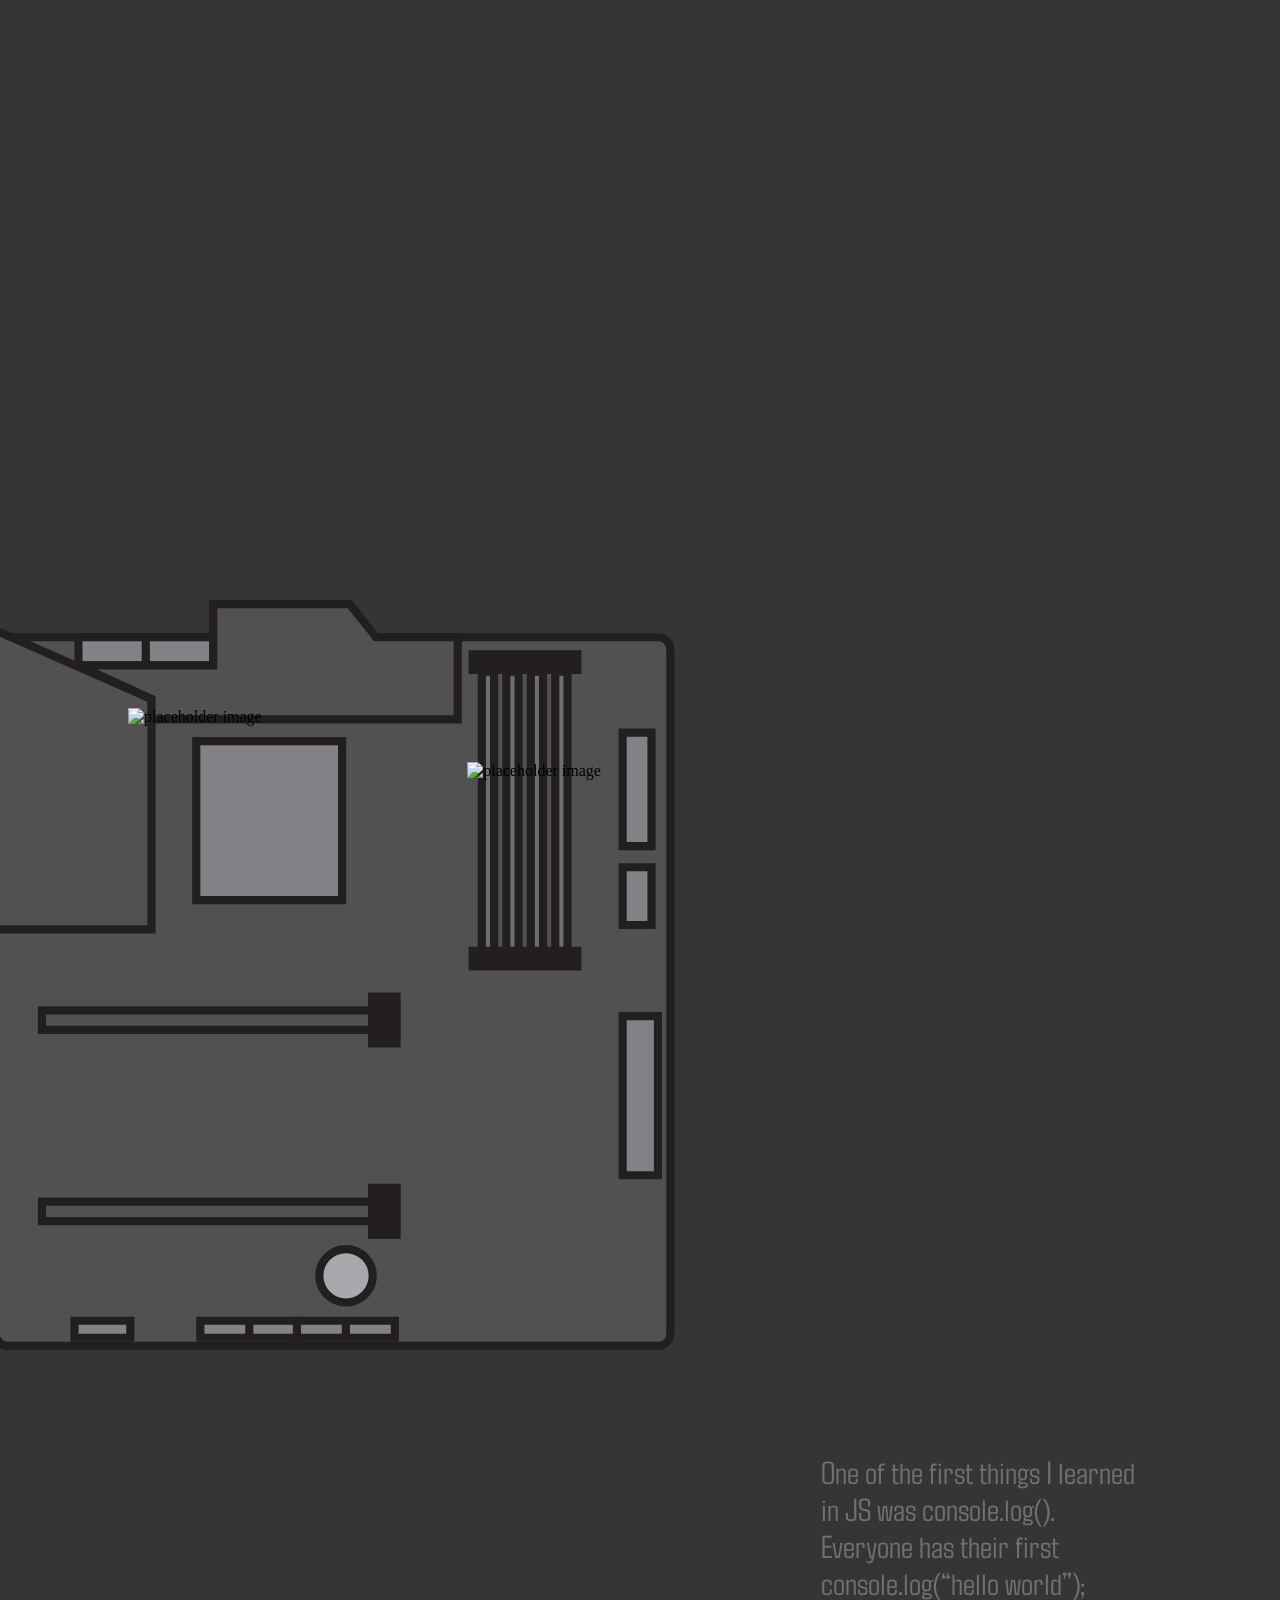
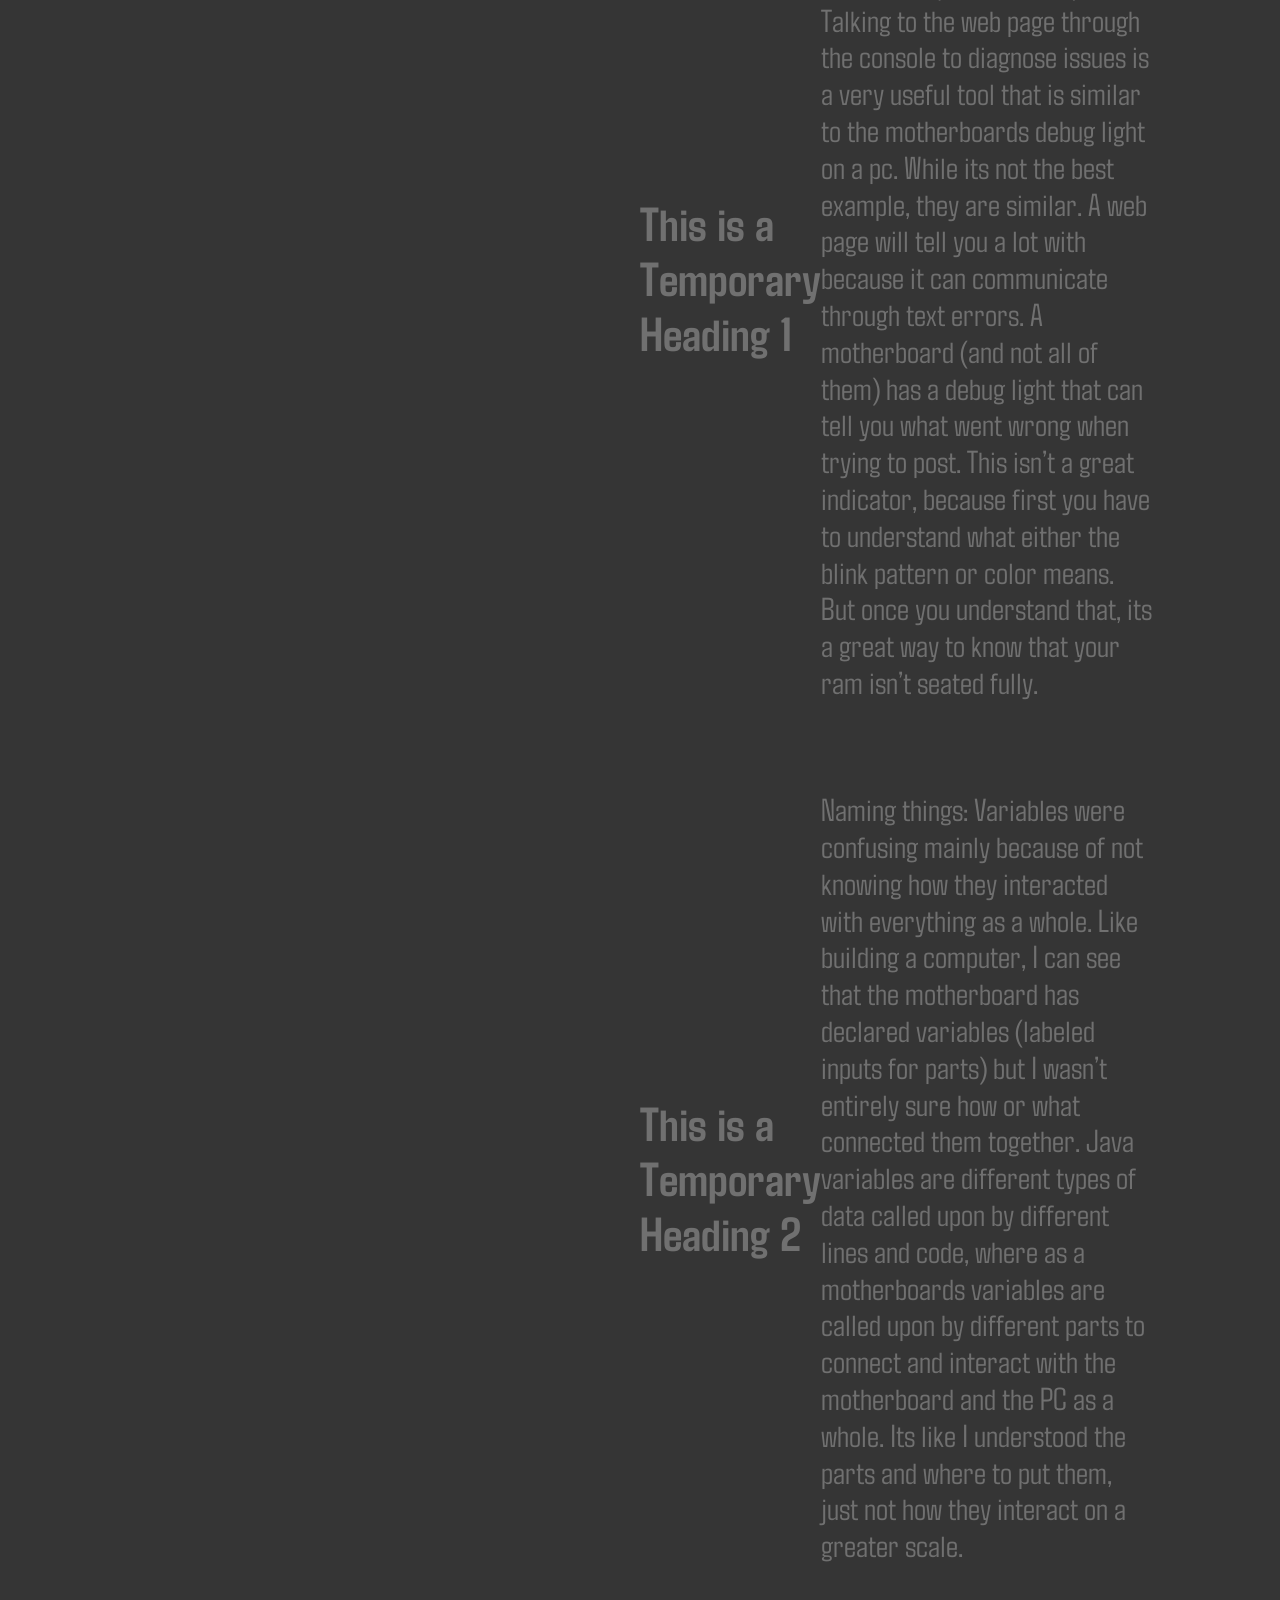
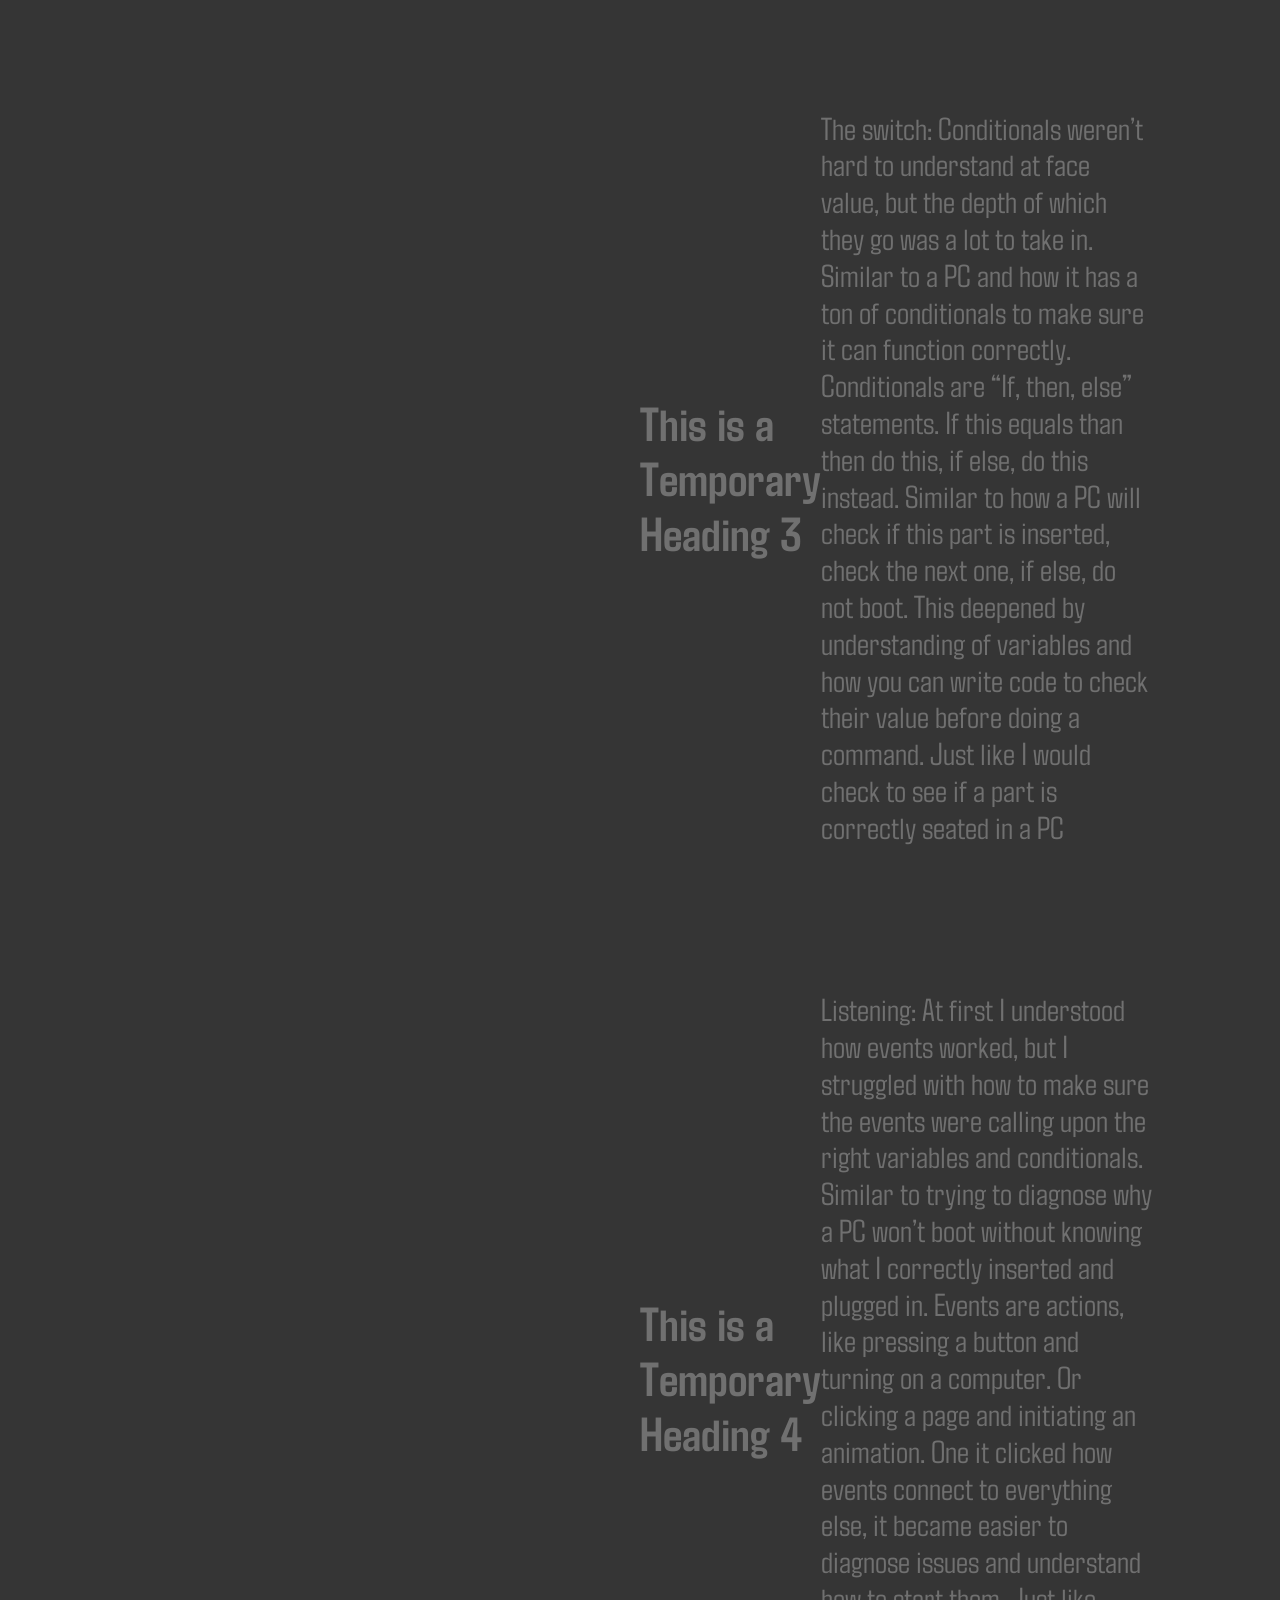
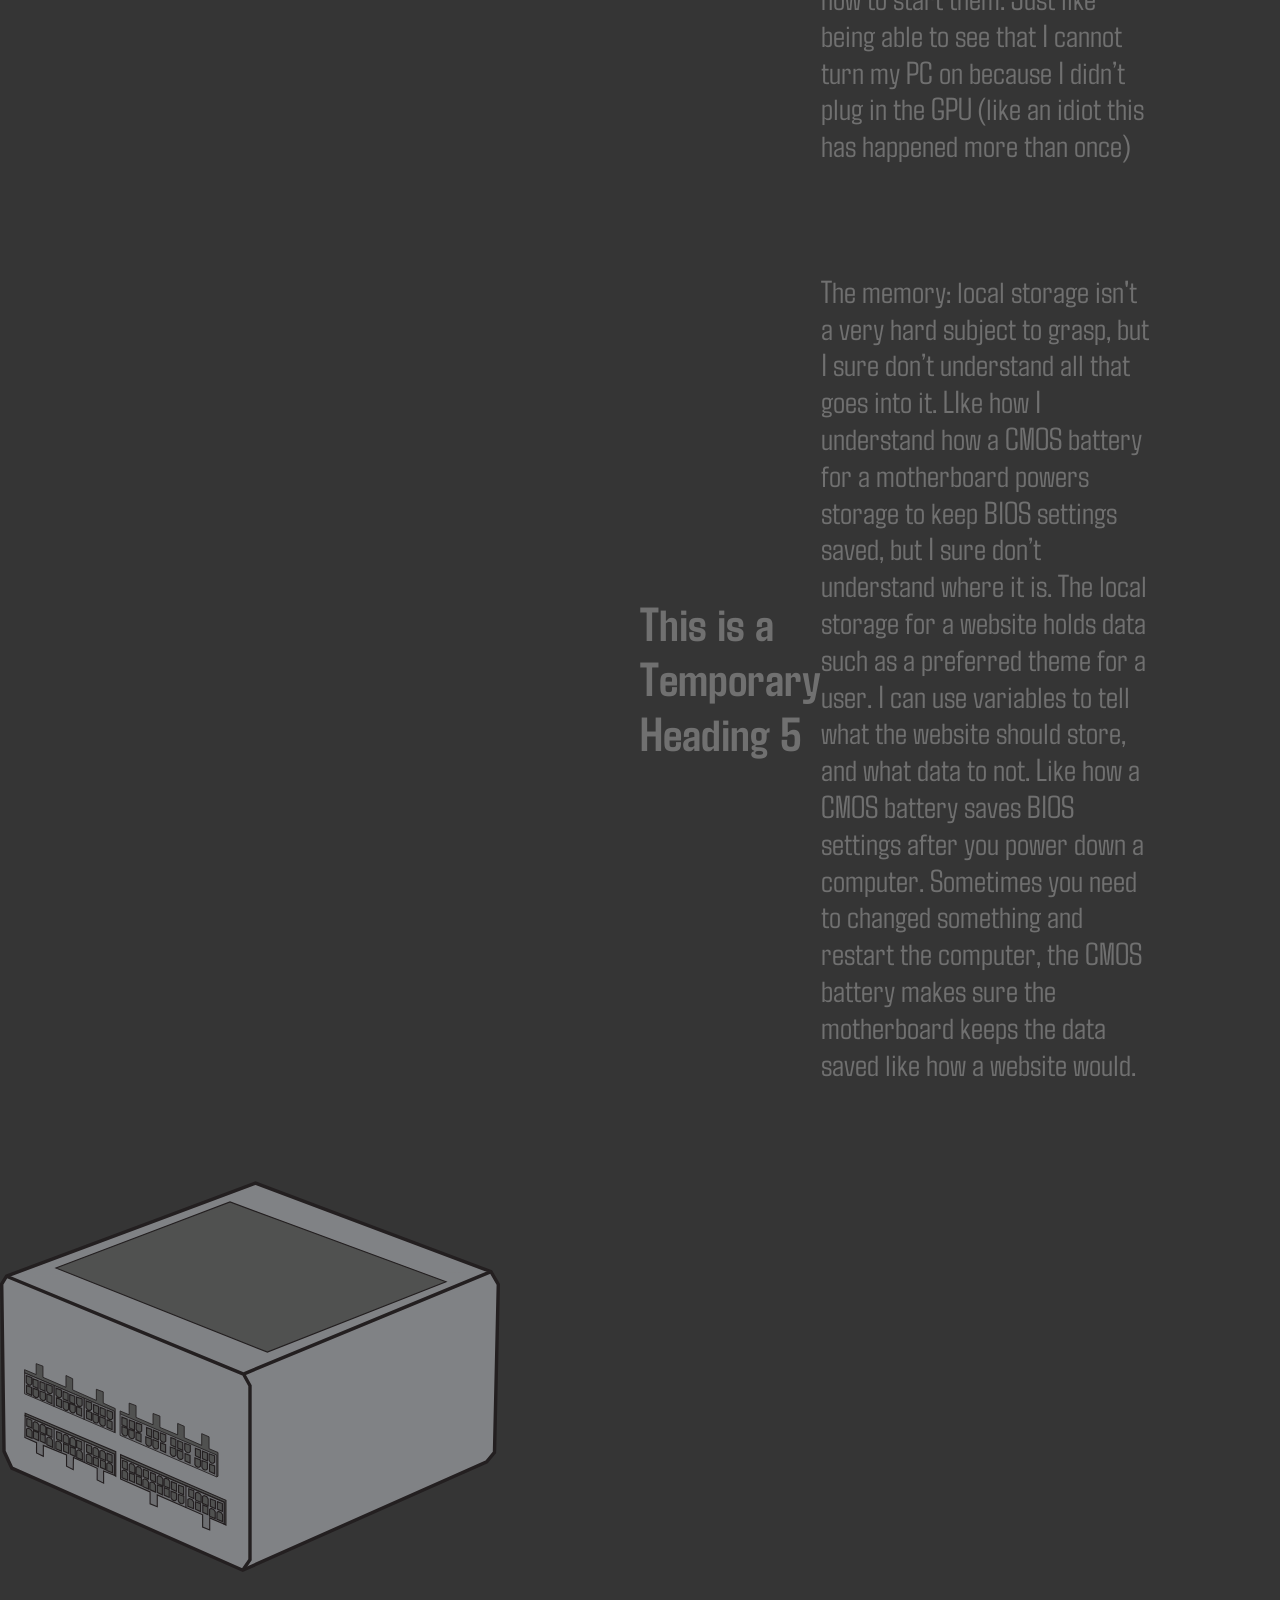
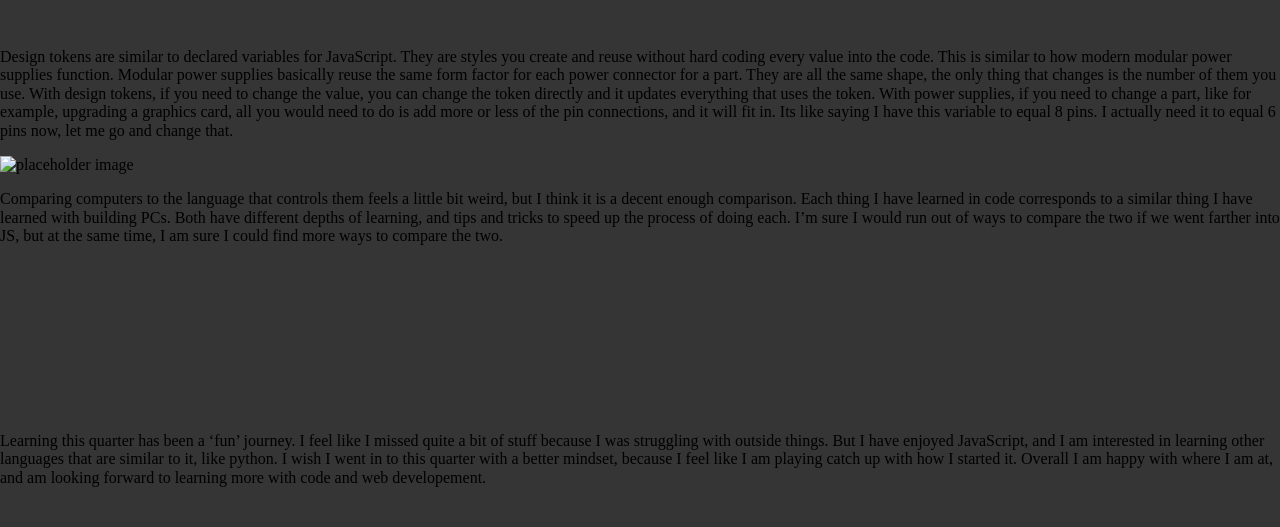
==== commit 38bdd303: "edited html" ====
--- a/index.html
+++ b/index.html
@@ -67,33 +67,34 @@
         
             <div class="scrolling-content">
                 <div class="step" id="step-2">
-                    <h2> This is a Temporary Heading</h2>
+                    <h2> This is a Temporary Heading 1</h2>
                 <p>
                     One of the first things I learned in JS was console.log(). Everyone has their first console.log(“hello world”); Talking to the web page through the console to diagnose issues is a very useful tool that is similar to the motherboards debug light on a pc. While its not the best example, they are similar. A web page will tell you a lot with because it can communicate through text errors. A motherboard (and not all of them) has a debug light that can tell you what went wrong when trying to post. This isn’t a great indicator, because first you have to understand what either the blink pattern or color means. But once you understand that, its a great way to know that your ram isn’t seated fully.
 
                 </p>
                 </div>
                 <div class="step" id="step-3">
-                    <h2> This is a Temporary Heading</h2>
+                    <h2> This is a Temporary Heading 2</h2>
+                    <img src="https://placehold.co/100x275" alt="" class="ram">
                 <p>
                     Naming things: Variables were confusing mainly because of not knowing how they interacted with everything as a whole. Like building a computer, I can see that the motherboard has declared variables (labeled inputs for parts) but I wasn’t entirely sure how or what connected them together. Java variables are different types of data called upon by different lines and code, where as a motherboards variables are called upon by different parts to connect and interact with the motherboard and the PC as a whole. Its like I understood the parts and where to put them, just not how they interact on a greater scale.
                 </p>
                 </div>
                 <div class="step" id="step-4">
-                    <h2> This is a Temporary Heading</h2>
+                    <h2> This is a Temporary Heading 3</h2>
                 <p>
                     The switch: Conditionals weren’t hard to understand at face value, but the depth of which they go was a lot to take in. Similar to a PC and how it has a ton of conditionals to make sure it can function correctly. Conditionals are “If, then, else” statements. If this equals than then do this, if else, do this instead. Similar to how a PC will check if this part is inserted, check the next one, if else, do not boot. This deepened by understanding of variables and how you can write code to check their value before doing a command. Just like I would check to see if a part is correctly seated in a PC         
                 </p>
                 </div>
                 <div class="step" id="step-5">
-                    <h2> This is a Temporary Heading</h2>
+                    <h2> This is a Temporary Heading 4</h2>
                 <p>
                     Listening: At first I understood how events worked, but I struggled with how to make sure the events were calling upon the right variables and conditionals. Similar to trying to diagnose why a PC won’t boot without knowing what I correctly inserted and plugged in. Events are actions, like pressing a button and turning on a computer. Or clicking a page and initiating an animation.  One it clicked how events connect to everything else, it became easier to diagnose issues and understand how to start them. Just like being able to see that I cannot turn my PC on because I didn’t plug in the GPU (like an idiot this has happened more than once)
 
                 </p>
                 </div>
                 <div class="step" id="step-6">
-                    <h2> This is a Temporary Heading</h2>
+                    <h2> This is a Temporary Heading 5</h2>
                 <p>
                     The memory: local storage isn't a very hard subject to grasp, but I sure don’t understand all that goes into it. LIke how I understand how a CMOS battery for a motherboard powers storage to keep BIOS settings saved, but I sure don’t understand where it is. The local storage for a website holds data such as a preferred theme for a user. I can use variables to tell what the website should store, and what data to not. Like how a CMOS battery saves BIOS settings after you power down a computer. Sometimes you need to changed something and restart the computer, the CMOS battery makes sure the motherboard keeps the data saved like how a website would. 
                 </p>
@@ -104,7 +105,9 @@
           <section class="story-section" id="section-7">
             <div>
                 
-                <img id="power-supply" src="https://placehold.co/500x500" alt="placeholder image">
+                <svg width="500" height="500" viewBox="0 0 441.79 438.77">
+                    <path d="m5.8 129.44 220-82.22 208 78.22 6.48 11.33L436.92 285l-6.89 8.44-215.56 95.78-204-90.22-6.89-14.89-2.07-147.78z" style="fill:#808285;stroke:#231f20;stroke-miterlimit:10;stroke-width:3px"/><path d="m5.8 129.44 209.34 86.45 218.66-90.45M214.47 389.22l6.42-9.33V226.22l-5.75-10.33" style="fill:#808285;stroke:#231f20;stroke-miterlimit:10;stroke-width:3px"/><path d="m191.54 306.79 1.08-.59v-21l-7.91-3.33v-10.5l-6.5-2.83v10.36l-15.42-6.78v-10.05l-5.83-2.56v10.11l-15.67-6.58v-10l-6.08-2.31v9.97l-15-6.5v-10.4l-6.09-2.22v10.32l-8-3.39v2.5" style="fill:#505150;stroke:#231f20;stroke-miterlimit:10;stroke-width:.75px"/><path d="M127.04 270.01v-10.08 18.97zM148.83 269.42l-.38 18.95zM170.29 278.62v19.02z" style="fill:none;stroke:#231f20;stroke-miterlimit:10;stroke-width:.75px"/><path d="m22.21 250.61 80.08 33.93v21.58l-1.33-.83v-18.67L22.21 252.7z" style="fill:#505150;stroke:#231f20;stroke-miterlimit:10"/><path d="m22.01 272.03 10.28 4.55v9.04l6 3v-9.72l20.5 8.39v10.08l5.92 3 .19-10.84 20.97 9.67v10.25l5.67 2.84v-10.75l9.42 3.75v-18.67L22.21 252.7z" style="fill:#6d6e71;stroke:#231f20;stroke-miterlimit:10"/><path d="M47.79 273.29v-9.57 18.78zM74.37 275.29v18.61z" style="fill:none;stroke:#231f20;stroke-miterlimit:10"/><path d="m106.54 289.62 91.5 39.5v19.33l1.58.92v-21.92l-93.08-40.33z" style="fill:#505150;stroke:#231f20;stroke-miterlimit:10"/><path d="m106.54 308.54 26.08 11.5v10.5l6.34 2.58V322.7l40.08 17.59v10.83l6.25 2.5v-10.58l12.75 5.41v-19.33l-91.5-39.5z" style="fill:#6d6e71;stroke:#231f20;stroke-miterlimit:10"/><path d="M164.29 323.87v-9.32 19.27z" style="fill:none;stroke:#231f20;stroke-miterlimit:10"/><path d="M21.71 214.87v-2.83l10.25 4.33v-9.67l6 2.24v9.84l20.33 8.83v-10.46l5.92 2.88v9.92l20.92 9.25v-9.83l6.08 2.25v9.96l10.58 4.79v21.58l-.83-.58v-18.75z" style="fill:#505150;stroke:#231f20;stroke-miterlimit:10;stroke-width:.75px"/><path d="m21.71 233.29 79.25 34.08v-18.75l-79.25-33.75z" style="fill:#6d6e71;stroke:#231f20;stroke-miterlimit:10;stroke-width:.75px"/><path d="M47.79 235.2v-9.22 18.53zM74.37 246.87v-9.54 18.61z" style="fill:none;stroke:#231f20;stroke-miterlimit:10;stroke-width:.75px"/><path d="M166.77 317.3v6.56l4.46 2.08v-6.93zM172.73 328.78v6.56l4.45 2.08v-6.93zM179.21 331.55v6.56l4.45 2.08v-6.93zM185.87 326.17v6.57l4.46 2.08v-6.94zM192.06 328.63v6.56l4.46 2.09v-6.94zM157.79 313.92v6.57l4.46 2.08v-6.94zM151.52 310.99v6.56l4.46 2.08v-6.94zM145.04 316.24v6.56l4.46 2.08v-6.94zM139 313.92v6.57l4.46 2.08v-6.94zM132.96 302.82v6.56l4.45 2.09v-6.94zM120.52 305.84v6.56l4.46 2.09v-6.94zM126.74 300.05v6.56l4.46 2.08v-6.93zM108.08 292.11v6.56l4.46 2.09v-6.94zM114.43 303.22v6.56l4.46 2.08v-6.94zM29.21 220.05v6.56l4.45 2.09v-6.94zM35.33 222.53v6.56l4.46 2.09v-6.94zM23.43 225.98v6.56l4.46 2.09v-6.94zM41.46 233.54v6.56l4.45 2.09v-6.94zM49.87 236.96v6.56l4.46 2.08v-6.93zM55.73 231.18v6.56l4.45 2.08v-6.93zM61.6 233.84v6.57l4.46 2.08v-6.94zM67.68 244.51v6.56l4.46 2.08v-6.94zM76.43 248.23v6.57l4.46 2.08v-6.94zM82.66 242.8v6.56l4.46 2.08v-6.93zM88.52 245.32v6.56l4.46 2.08v-6.93zM94.58 256.4v6.56l4.46 2.09v-6.94zM23.2 217.25v5.89l1 1.58 1.46.91h1.23l1.2-.98v-5.57zM29.17 228.32v5.88l1 1.58 1.46.91h1.23l1.19-.98v-5.57zM35.33 230.9v5.88l1 1.59 1.46.9h1.23l1.2-.98v-5.57zM41.24 224.77v5.89l1 1.58 1.46.91h1.23l1.2-.98v-5.57zM49.45 228.32v5.88l1 1.58 1.46.91h1.22l1.2-.98v-5.57zM55.73 239.65v5.88l1 1.59 1.46.9h1.22l1.2-.98v-5.57zM61.6 241.86v5.88l1 1.59 1.46.9h1.23l1.2-.98v-5.57zM67.68 236.13v5.89l1 1.58 1.47.91h1.22l1.2-.98v-5.58zM76.08 239.65v5.88l1 1.59 1.46.9h1.22l1.2-.98v-5.57zM82.07 250.79v5.89l1 1.58 1.46.91h1.22l1.2-.98v-5.57zM88.09 253.48v5.89l1 1.58 1.46.91h1.23l1.2-.98v-5.57zM94.58 247.73v5.89l1 1.58 1.46.91h1.23l1.2-.98v-5.57zM151.09 319.35v5.88l1 1.59 1.46.9h1.23l1.2-.98v-5.57zM157.57 322.12v5.89l1 1.58 1.47.91h1.22l1.2-.98v-5.58zM191.68 344.14l4.99 2.14v-6.09l-1.22-1.85-2.36-1.06-1.36.78zM185.17 341.47l5 2.15v-6.09l-1.22-1.86-2.36-1.06-1.37.78zM178.94 330.08l4.99 2.15v-6.09l-1.22-1.86-2.36-1.06-1.36.78zM172.73 327.2l5 2.14v-6.09l-1.23-1.85-2.36-1.06-1.36.78zM166.01 332.74l5 2.14v-6.09l-1.22-1.85-2.37-1.06-1.36.78zM144.99 314.74l5 2.14v-6.09l-1.23-1.85-2.36-1.06-1.36.78zM138.87 312.55l4.99 2.14v-6.09l-1.22-1.86-2.36-1.06-1.36.79zM132.42 318.02l4.99 2.14v-6.09l-1.22-1.85-2.36-1.06-1.36.78zM126.2 315.34l5 2.14v-6.09l-1.23-1.85-2.36-1.07-1.36.79zM120.25 304.37l5 2.14v-6.09l-1.23-1.86-2.36-1.06-1.36.79zM114.16 301.7l5 2.14v-6.09l-1.22-1.85-2.36-1.07-1.36.79zM107.81 307.51l5 2.14v-6.09l-1.22-1.86-2.36-1.06-1.37.79zM94.62 285.8v6.56l4.46 2.08v-6.93zM88.73 291.69v6.57l4.45 2.08v-6.94zM82.46 289.09v6.56l4.45 2.09v-6.94zM76.5 278.03v6.56l4.46 2.08v-6.93zM62.06 280.09v6.56l4.46 2.09v-6.94zM67.77 274.22v6.56l4.46 2.08v-6.94zM56.16 277.36v6.56l4.46 2.09v-6.94zM50.02 266.64v6.56l4.46 2.09v-6.94zM41.41 263.05v6.56l4.46 2.08v-6.93zM35.5 268.47v6.56l4.46 2.08v-6.94zM29.58 265.97v6.56l4.46 2.08v-6.94zM23.66 255.03v6.56l4.46 2.08v-6.93zM94.35 301.07l5 2.15v-6.1l-1.22-1.85-2.36-1.06-1.36.78zM88.27 290.14l5 2.14v-6.09l-1.22-1.85-2.37-1.06-1.36.78zM82.19 287.48l4.99 2.14v-6.09l-1.22-1.85-2.36-1.07-1.36.79zM76.23 293.4l5 2.14v-6.09L80 287.59l-2.36-1.06-1.36.79zM67.77 289.73l5 2.14v-6.09l-1.23-1.86-2.36-1.06-1.36.79zM61.91 278.7l4.99 2.14v-6.09l-1.22-1.85-2.36-1.07-1.36.79zM55.89 275.98l5 2.14v-6.09l-1.22-1.86-2.36-1.06-1.36.79zM49.34 281.81l5 2.14v-6.09l-1.22-1.85-2.36-1.06-1.36.78zM41.37 278.45l5 2.14v-6.09l-1.22-1.85-2.36-1.07-1.36.79zM35.5 267.09l5 2.14v-6.09l-1.23-1.85-2.36-1.07-1.36.79zM29.31 264.81l5 2.14v-6.09l-1.22-1.85-2.36-1.06-1.37.78zM23.39 270.54l5 2.14v-6.09l-1.22-1.85-2.36-1.07-1.36.79z" style="fill:#505150;stroke:#231f20;stroke-miterlimit:10"/><path d="M106.12 251.01v19l85.42 36.78v-19.34z" style="fill:#6d6e71;stroke:#231f20;stroke-miterlimit:10;stroke-width:.75px"/><path d="M107.72 253.96v6.83l4.64 2.16v-7.21zM114.22 256.5v6.82l4.63 2.16v-7.21zM120.16 267.19v6.57l4.46 2.08v-6.94zM129.52 263.13v6.56l4.46 2.09v-6.94zM135.52 265.48v6.57l4.46 2.08v-6.94zM141.87 276.65v6.56l4.46 2.09v-6.94zM150.96 272.01v6.56l4.45 2.08v-6.94zM157.02 274.69v6.57l4.46 2.08v-6.94zM163.48 286.05v6.56l4.45 2.08v-6.93zM172.65 281.46v6.57l4.45 2.08v-6.94zM178.83 284.03v6.56l4.46 2.08v-6.94zM185.18 295.36v6.56l4.46 2.09v-6.94zM107.72 262.21v5.89l1 1.58 1.46.91h1.23l1.2-.98v-5.58zM113.76 264.59v5.88l1 1.59 1.46.9h1.23l1.19-.98v-5.57zM120.3 258.82v5.88l1 1.59 1.46.9h1.22l1.2-.98v-5.57zM128.84 271.34v5.88l1 1.59 1.46.9h1.22l1.2-.98v-5.57zM135.09 273.8v5.88l1 1.59 1.46.9h1.23l1.2-.98v-5.57zM141.57 267.82v5.88l1 1.59 1.46.9h1.22l1.2-.98v-5.57zM150.48 280.3v5.88l1 1.59 1.46.9h1.23l1.2-.98v-5.57zM156.71 282.93v5.89l1 1.58 1.46.91h1.23l1.2-.98v-5.57zM163.26 277.02v5.88l1 1.59 1.46.9h1.23l1.2-.98v-5.57zM172.22 289.91v5.89l1 1.58 1.46.91h1.23l1.19-.98v-5.57zM178.4 292.31v5.88l1 1.59 1.47.9h1.22l1.2-.98v-5.57zM184.76 286.32v5.88l1 1.59 1.46.9h1.23l1.19-.98v-5.57zM49.45 122.17l186.79 74.34 157.84-62.09-190.84-70.58z" style="fill:#505150;stroke:#231f20;stroke-miterlimit:10"/
+                    ></svg>
                 <p>
                     Design tokens are similar to declared variables for JavaScript. They are styles you create and reuse without hard coding every value into the code. 
 
@@ -119,9 +122,7 @@
           <section class="story-section" id="section-8">
             <div>
                 
-                <svg width="500" height="500" viewBox="0 0 441.79 438.77">
-                    <path d="m5.8 129.44 220-82.22 208 78.22 6.48 11.33L436.92 285l-6.89 8.44-215.56 95.78-204-90.22-6.89-14.89-2.07-147.78z" style="fill:#808285;stroke:#231f20;stroke-miterlimit:10;stroke-width:3px"/><path d="m5.8 129.44 209.34 86.45 218.66-90.45M214.47 389.22l6.42-9.33V226.22l-5.75-10.33" style="fill:#808285;stroke:#231f20;stroke-miterlimit:10;stroke-width:3px"/><path d="m191.54 306.79 1.08-.59v-21l-7.91-3.33v-10.5l-6.5-2.83v10.36l-15.42-6.78v-10.05l-5.83-2.56v10.11l-15.67-6.58v-10l-6.08-2.31v9.97l-15-6.5v-10.4l-6.09-2.22v10.32l-8-3.39v2.5" style="fill:#505150;stroke:#231f20;stroke-miterlimit:10;stroke-width:.75px"/><path d="M127.04 270.01v-10.08 18.97zM148.83 269.42l-.38 18.95zM170.29 278.62v19.02z" style="fill:none;stroke:#231f20;stroke-miterlimit:10;stroke-width:.75px"/><path d="m22.21 250.61 80.08 33.93v21.58l-1.33-.83v-18.67L22.21 252.7z" style="fill:#505150;stroke:#231f20;stroke-miterlimit:10"/><path d="m22.01 272.03 10.28 4.55v9.04l6 3v-9.72l20.5 8.39v10.08l5.92 3 .19-10.84 20.97 9.67v10.25l5.67 2.84v-10.75l9.42 3.75v-18.67L22.21 252.7z" style="fill:#6d6e71;stroke:#231f20;stroke-miterlimit:10"/><path d="M47.79 273.29v-9.57 18.78zM74.37 275.29v18.61z" style="fill:none;stroke:#231f20;stroke-miterlimit:10"/><path d="m106.54 289.62 91.5 39.5v19.33l1.58.92v-21.92l-93.08-40.33z" style="fill:#505150;stroke:#231f20;stroke-miterlimit:10"/><path d="m106.54 308.54 26.08 11.5v10.5l6.34 2.58V322.7l40.08 17.59v10.83l6.25 2.5v-10.58l12.75 5.41v-19.33l-91.5-39.5z" style="fill:#6d6e71;stroke:#231f20;stroke-miterlimit:10"/><path d="M164.29 323.87v-9.32 19.27z" style="fill:none;stroke:#231f20;stroke-miterlimit:10"/><path d="M21.71 214.87v-2.83l10.25 4.33v-9.67l6 2.24v9.84l20.33 8.83v-10.46l5.92 2.88v9.92l20.92 9.25v-9.83l6.08 2.25v9.96l10.58 4.79v21.58l-.83-.58v-18.75z" style="fill:#505150;stroke:#231f20;stroke-miterlimit:10;stroke-width:.75px"/><path d="m21.71 233.29 79.25 34.08v-18.75l-79.25-33.75z" style="fill:#6d6e71;stroke:#231f20;stroke-miterlimit:10;stroke-width:.75px"/><path d="M47.79 235.2v-9.22 18.53zM74.37 246.87v-9.54 18.61z" style="fill:none;stroke:#231f20;stroke-miterlimit:10;stroke-width:.75px"/><path d="M166.77 317.3v6.56l4.46 2.08v-6.93zM172.73 328.78v6.56l4.45 2.08v-6.93zM179.21 331.55v6.56l4.45 2.08v-6.93zM185.87 326.17v6.57l4.46 2.08v-6.94zM192.06 328.63v6.56l4.46 2.09v-6.94zM157.79 313.92v6.57l4.46 2.08v-6.94zM151.52 310.99v6.56l4.46 2.08v-6.94zM145.04 316.24v6.56l4.46 2.08v-6.94zM139 313.92v6.57l4.46 2.08v-6.94zM132.96 302.82v6.56l4.45 2.09v-6.94zM120.52 305.84v6.56l4.46 2.09v-6.94zM126.74 300.05v6.56l4.46 2.08v-6.93zM108.08 292.11v6.56l4.46 2.09v-6.94zM114.43 303.22v6.56l4.46 2.08v-6.94zM29.21 220.05v6.56l4.45 2.09v-6.94zM35.33 222.53v6.56l4.46 2.09v-6.94zM23.43 225.98v6.56l4.46 2.09v-6.94zM41.46 233.54v6.56l4.45 2.09v-6.94zM49.87 236.96v6.56l4.46 2.08v-6.93zM55.73 231.18v6.56l4.45 2.08v-6.93zM61.6 233.84v6.57l4.46 2.08v-6.94zM67.68 244.51v6.56l4.46 2.08v-6.94zM76.43 248.23v6.57l4.46 2.08v-6.94zM82.66 242.8v6.56l4.46 2.08v-6.93zM88.52 245.32v6.56l4.46 2.08v-6.93zM94.58 256.4v6.56l4.46 2.09v-6.94zM23.2 217.25v5.89l1 1.58 1.46.91h1.23l1.2-.98v-5.57zM29.17 228.32v5.88l1 1.58 1.46.91h1.23l1.19-.98v-5.57zM35.33 230.9v5.88l1 1.59 1.46.9h1.23l1.2-.98v-5.57zM41.24 224.77v5.89l1 1.58 1.46.91h1.23l1.2-.98v-5.57zM49.45 228.32v5.88l1 1.58 1.46.91h1.22l1.2-.98v-5.57zM55.73 239.65v5.88l1 1.59 1.46.9h1.22l1.2-.98v-5.57zM61.6 241.86v5.88l1 1.59 1.46.9h1.23l1.2-.98v-5.57zM67.68 236.13v5.89l1 1.58 1.47.91h1.22l1.2-.98v-5.58zM76.08 239.65v5.88l1 1.59 1.46.9h1.22l1.2-.98v-5.57zM82.07 250.79v5.89l1 1.58 1.46.91h1.22l1.2-.98v-5.57zM88.09 253.48v5.89l1 1.58 1.46.91h1.23l1.2-.98v-5.57zM94.58 247.73v5.89l1 1.58 1.46.91h1.23l1.2-.98v-5.57zM151.09 319.35v5.88l1 1.59 1.46.9h1.23l1.2-.98v-5.57zM157.57 322.12v5.89l1 1.58 1.47.91h1.22l1.2-.98v-5.58zM191.68 344.14l4.99 2.14v-6.09l-1.22-1.85-2.36-1.06-1.36.78zM185.17 341.47l5 2.15v-6.09l-1.22-1.86-2.36-1.06-1.37.78zM178.94 330.08l4.99 2.15v-6.09l-1.22-1.86-2.36-1.06-1.36.78zM172.73 327.2l5 2.14v-6.09l-1.23-1.85-2.36-1.06-1.36.78zM166.01 332.74l5 2.14v-6.09l-1.22-1.85-2.37-1.06-1.36.78zM144.99 314.74l5 2.14v-6.09l-1.23-1.85-2.36-1.06-1.36.78zM138.87 312.55l4.99 2.14v-6.09l-1.22-1.86-2.36-1.06-1.36.79zM132.42 318.02l4.99 2.14v-6.09l-1.22-1.85-2.36-1.06-1.36.78zM126.2 315.34l5 2.14v-6.09l-1.23-1.85-2.36-1.07-1.36.79zM120.25 304.37l5 2.14v-6.09l-1.23-1.86-2.36-1.06-1.36.79zM114.16 301.7l5 2.14v-6.09l-1.22-1.85-2.36-1.07-1.36.79zM107.81 307.51l5 2.14v-6.09l-1.22-1.86-2.36-1.06-1.37.79zM94.62 285.8v6.56l4.46 2.08v-6.93zM88.73 291.69v6.57l4.45 2.08v-6.94zM82.46 289.09v6.56l4.45 2.09v-6.94zM76.5 278.03v6.56l4.46 2.08v-6.93zM62.06 280.09v6.56l4.46 2.09v-6.94zM67.77 274.22v6.56l4.46 2.08v-6.94zM56.16 277.36v6.56l4.46 2.09v-6.94zM50.02 266.64v6.56l4.46 2.09v-6.94zM41.41 263.05v6.56l4.46 2.08v-6.93zM35.5 268.47v6.56l4.46 2.08v-6.94zM29.58 265.97v6.56l4.46 2.08v-6.94zM23.66 255.03v6.56l4.46 2.08v-6.93zM94.35 301.07l5 2.15v-6.1l-1.22-1.85-2.36-1.06-1.36.78zM88.27 290.14l5 2.14v-6.09l-1.22-1.85-2.37-1.06-1.36.78zM82.19 287.48l4.99 2.14v-6.09l-1.22-1.85-2.36-1.07-1.36.79zM76.23 293.4l5 2.14v-6.09L80 287.59l-2.36-1.06-1.36.79zM67.77 289.73l5 2.14v-6.09l-1.23-1.86-2.36-1.06-1.36.79zM61.91 278.7l4.99 2.14v-6.09l-1.22-1.85-2.36-1.07-1.36.79zM55.89 275.98l5 2.14v-6.09l-1.22-1.86-2.36-1.06-1.36.79zM49.34 281.81l5 2.14v-6.09l-1.22-1.85-2.36-1.06-1.36.78zM41.37 278.45l5 2.14v-6.09l-1.22-1.85-2.36-1.07-1.36.79zM35.5 267.09l5 2.14v-6.09l-1.23-1.85-2.36-1.07-1.36.79zM29.31 264.81l5 2.14v-6.09l-1.22-1.85-2.36-1.06-1.37.78zM23.39 270.54l5 2.14v-6.09l-1.22-1.85-2.36-1.07-1.36.79z" style="fill:#505150;stroke:#231f20;stroke-miterlimit:10"/><path d="M106.12 251.01v19l85.42 36.78v-19.34z" style="fill:#6d6e71;stroke:#231f20;stroke-miterlimit:10;stroke-width:.75px"/><path d="M107.72 253.96v6.83l4.64 2.16v-7.21zM114.22 256.5v6.82l4.63 2.16v-7.21zM120.16 267.19v6.57l4.46 2.08v-6.94zM129.52 263.13v6.56l4.46 2.09v-6.94zM135.52 265.48v6.57l4.46 2.08v-6.94zM141.87 276.65v6.56l4.46 2.09v-6.94zM150.96 272.01v6.56l4.45 2.08v-6.94zM157.02 274.69v6.57l4.46 2.08v-6.94zM163.48 286.05v6.56l4.45 2.08v-6.93zM172.65 281.46v6.57l4.45 2.08v-6.94zM178.83 284.03v6.56l4.46 2.08v-6.94zM185.18 295.36v6.56l4.46 2.09v-6.94zM107.72 262.21v5.89l1 1.58 1.46.91h1.23l1.2-.98v-5.58zM113.76 264.59v5.88l1 1.59 1.46.9h1.23l1.19-.98v-5.57zM120.3 258.82v5.88l1 1.59 1.46.9h1.22l1.2-.98v-5.57zM128.84 271.34v5.88l1 1.59 1.46.9h1.22l1.2-.98v-5.57zM135.09 273.8v5.88l1 1.59 1.46.9h1.23l1.2-.98v-5.57zM141.57 267.82v5.88l1 1.59 1.46.9h1.22l1.2-.98v-5.57zM150.48 280.3v5.88l1 1.59 1.46.9h1.23l1.2-.98v-5.57zM156.71 282.93v5.89l1 1.58 1.46.91h1.23l1.2-.98v-5.57zM163.26 277.02v5.88l1 1.59 1.46.9h1.23l1.2-.98v-5.57zM172.22 289.91v5.89l1 1.58 1.46.91h1.23l1.19-.98v-5.57zM178.4 292.31v5.88l1 1.59 1.47.9h1.22l1.2-.98v-5.57zM184.76 286.32v5.88l1 1.59 1.46.9h1.23l1.19-.98v-5.57zM49.45 122.17l186.79 74.34 157.84-62.09-190.84-70.58z" style="fill:#505150;stroke:#231f20;stroke-miterlimit:10"/
-                    ></svg>
+                
                 <img id="computer" src="https://placehold.co/500x500" alt="placeholder image">
                 <p>
                     Comparing computers to the language that controls them feels a little bit weird, but I think it is a decent enough comparison. 
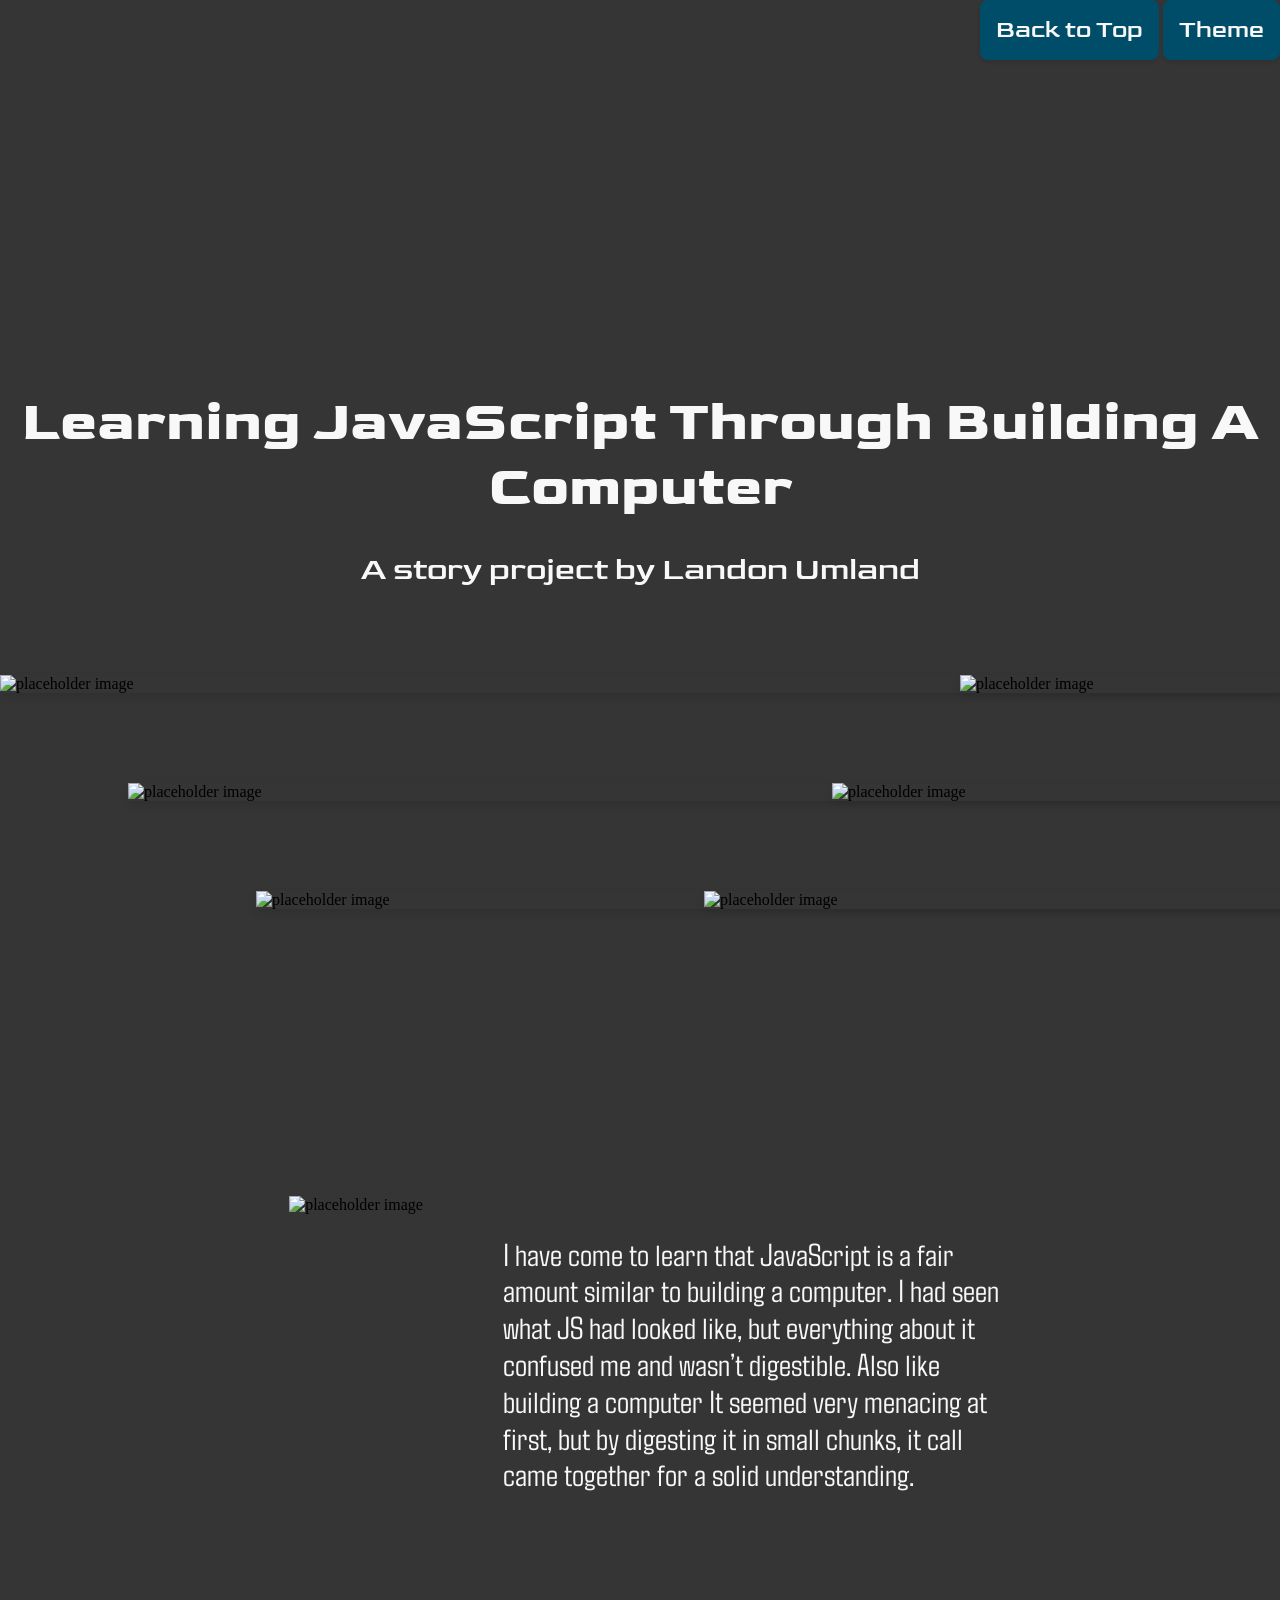
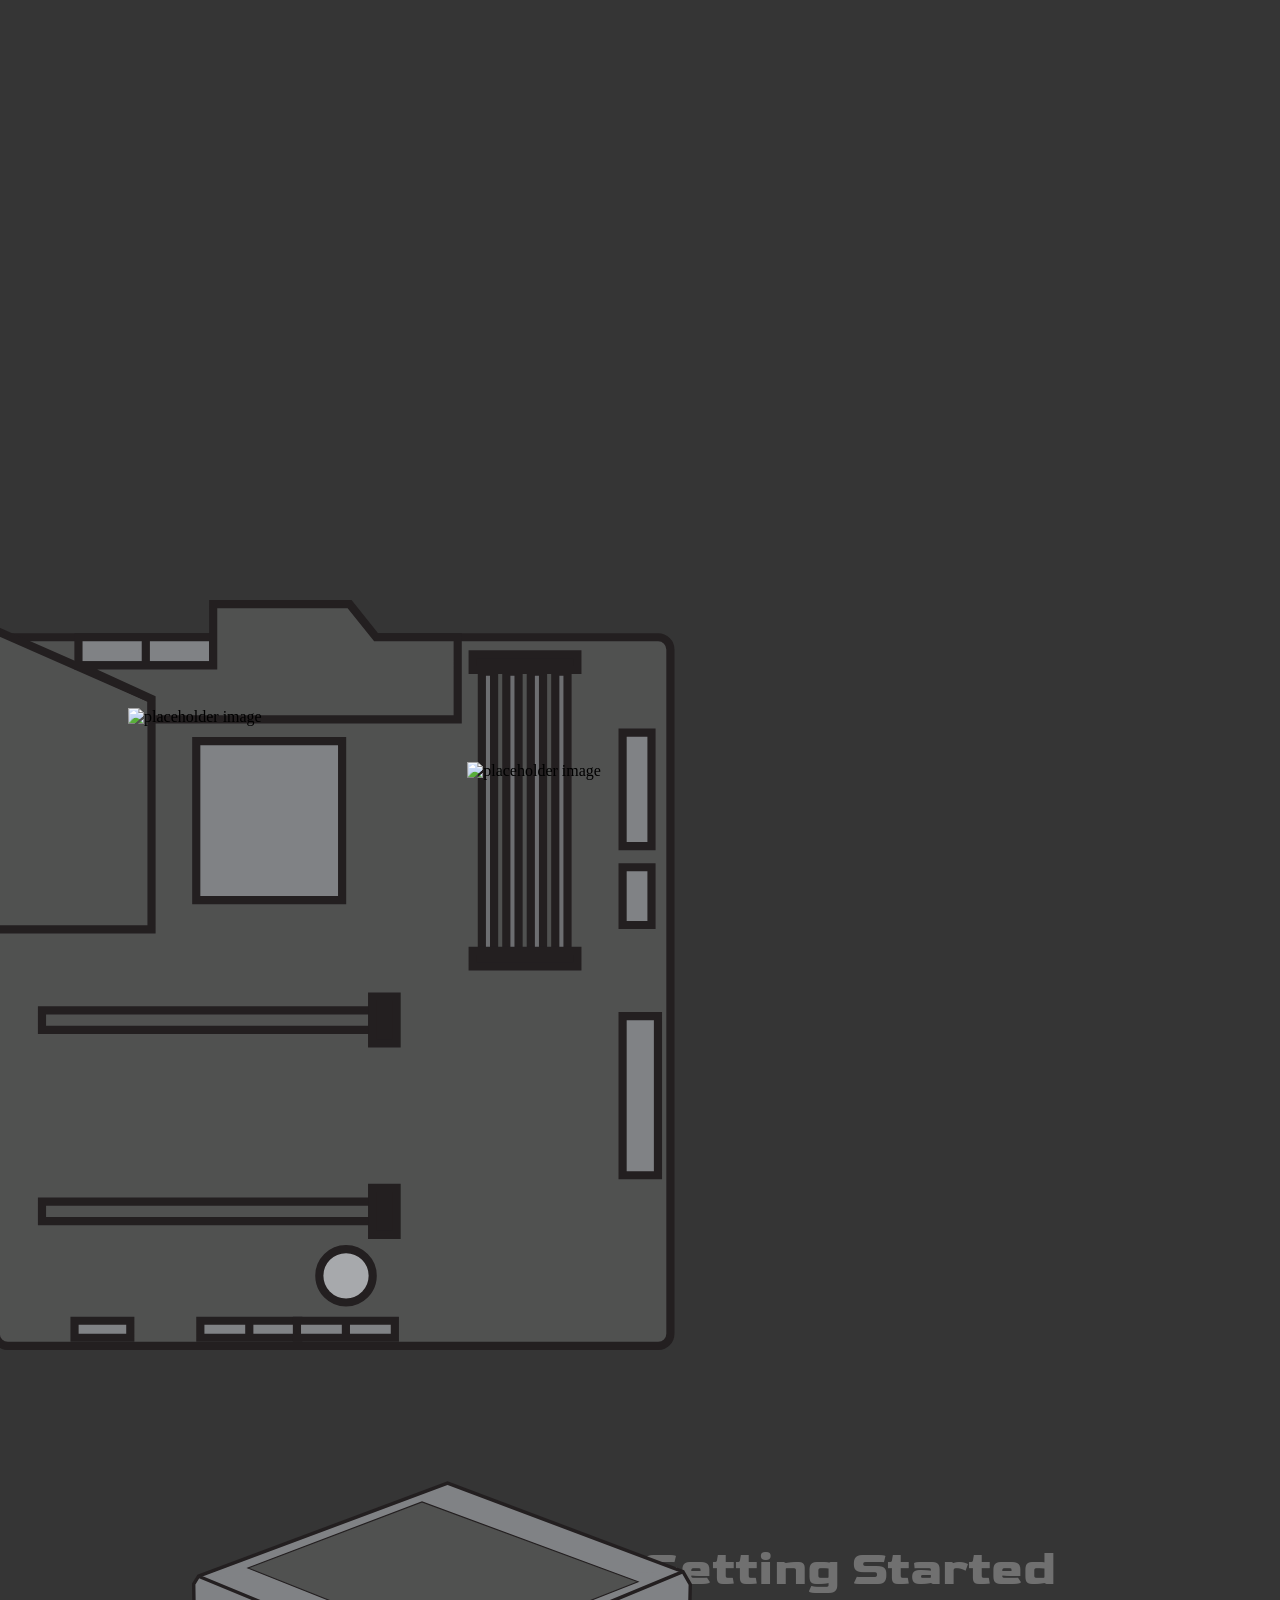
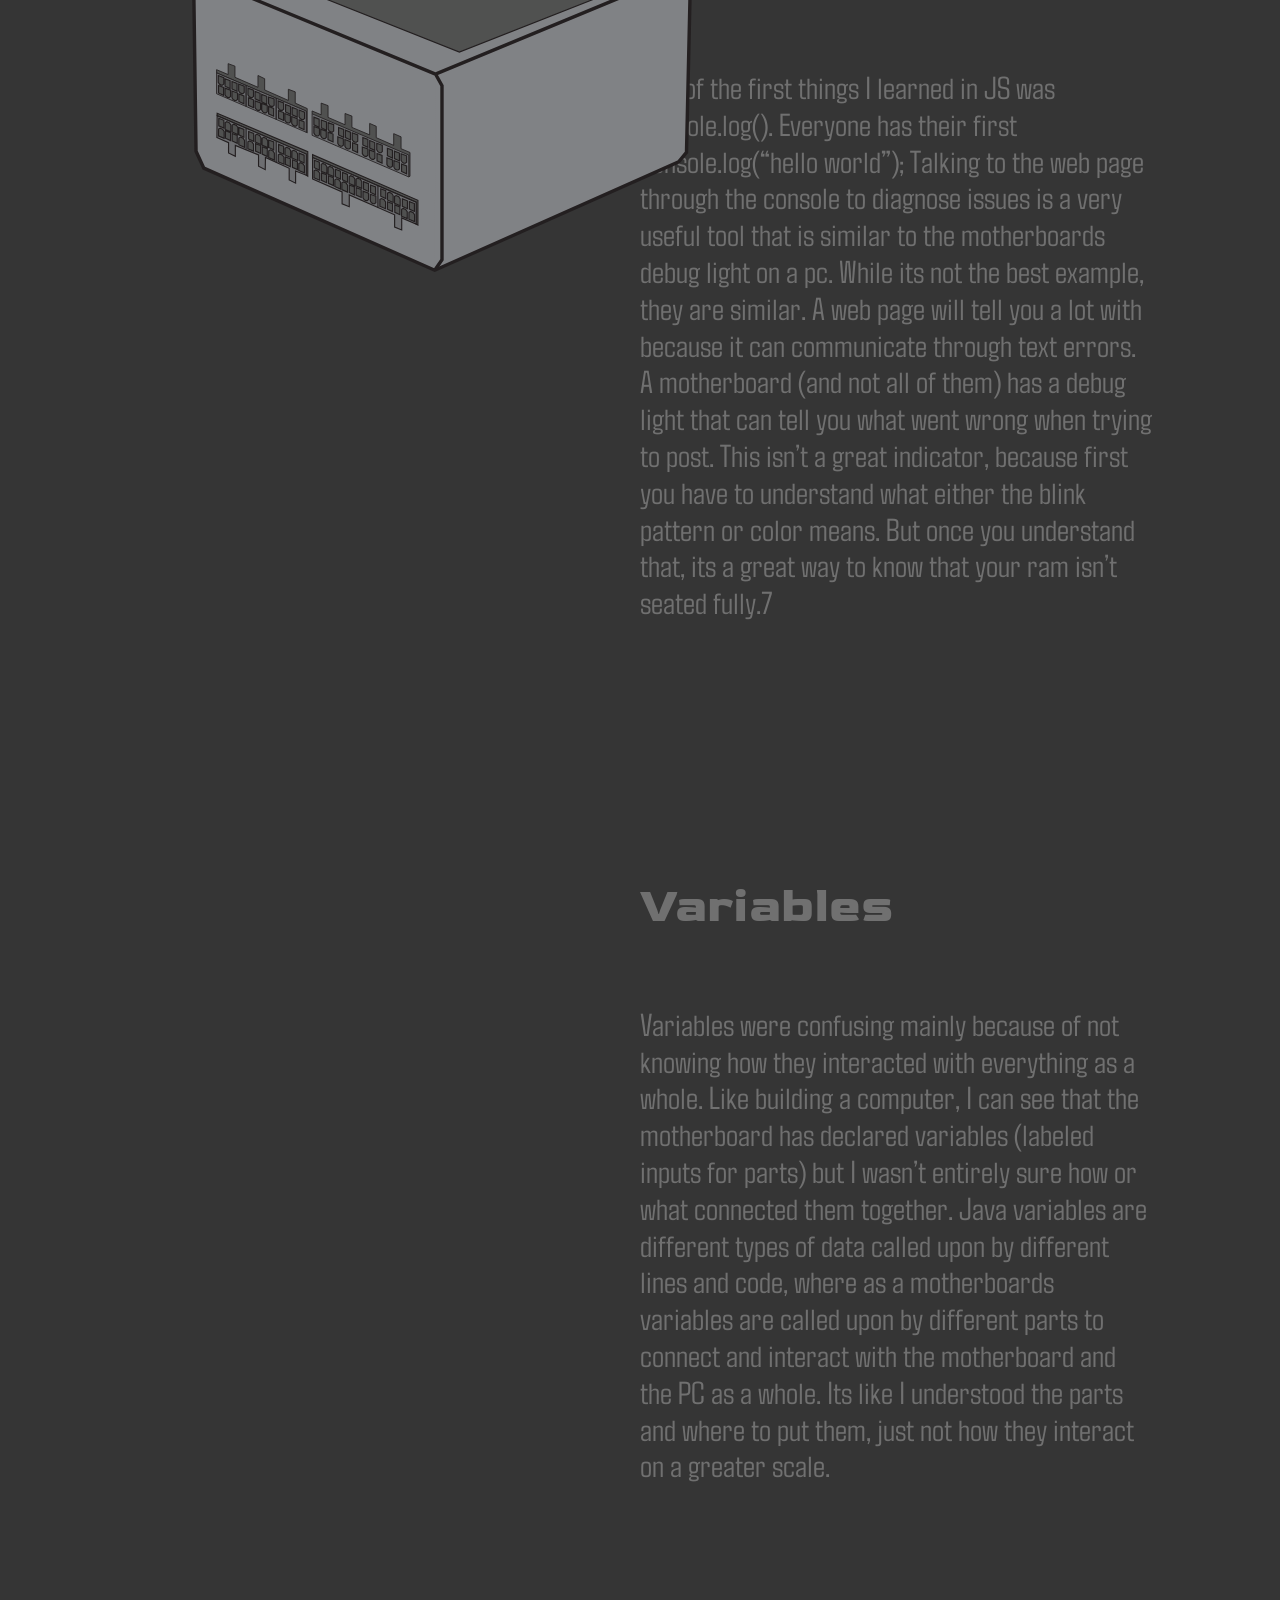
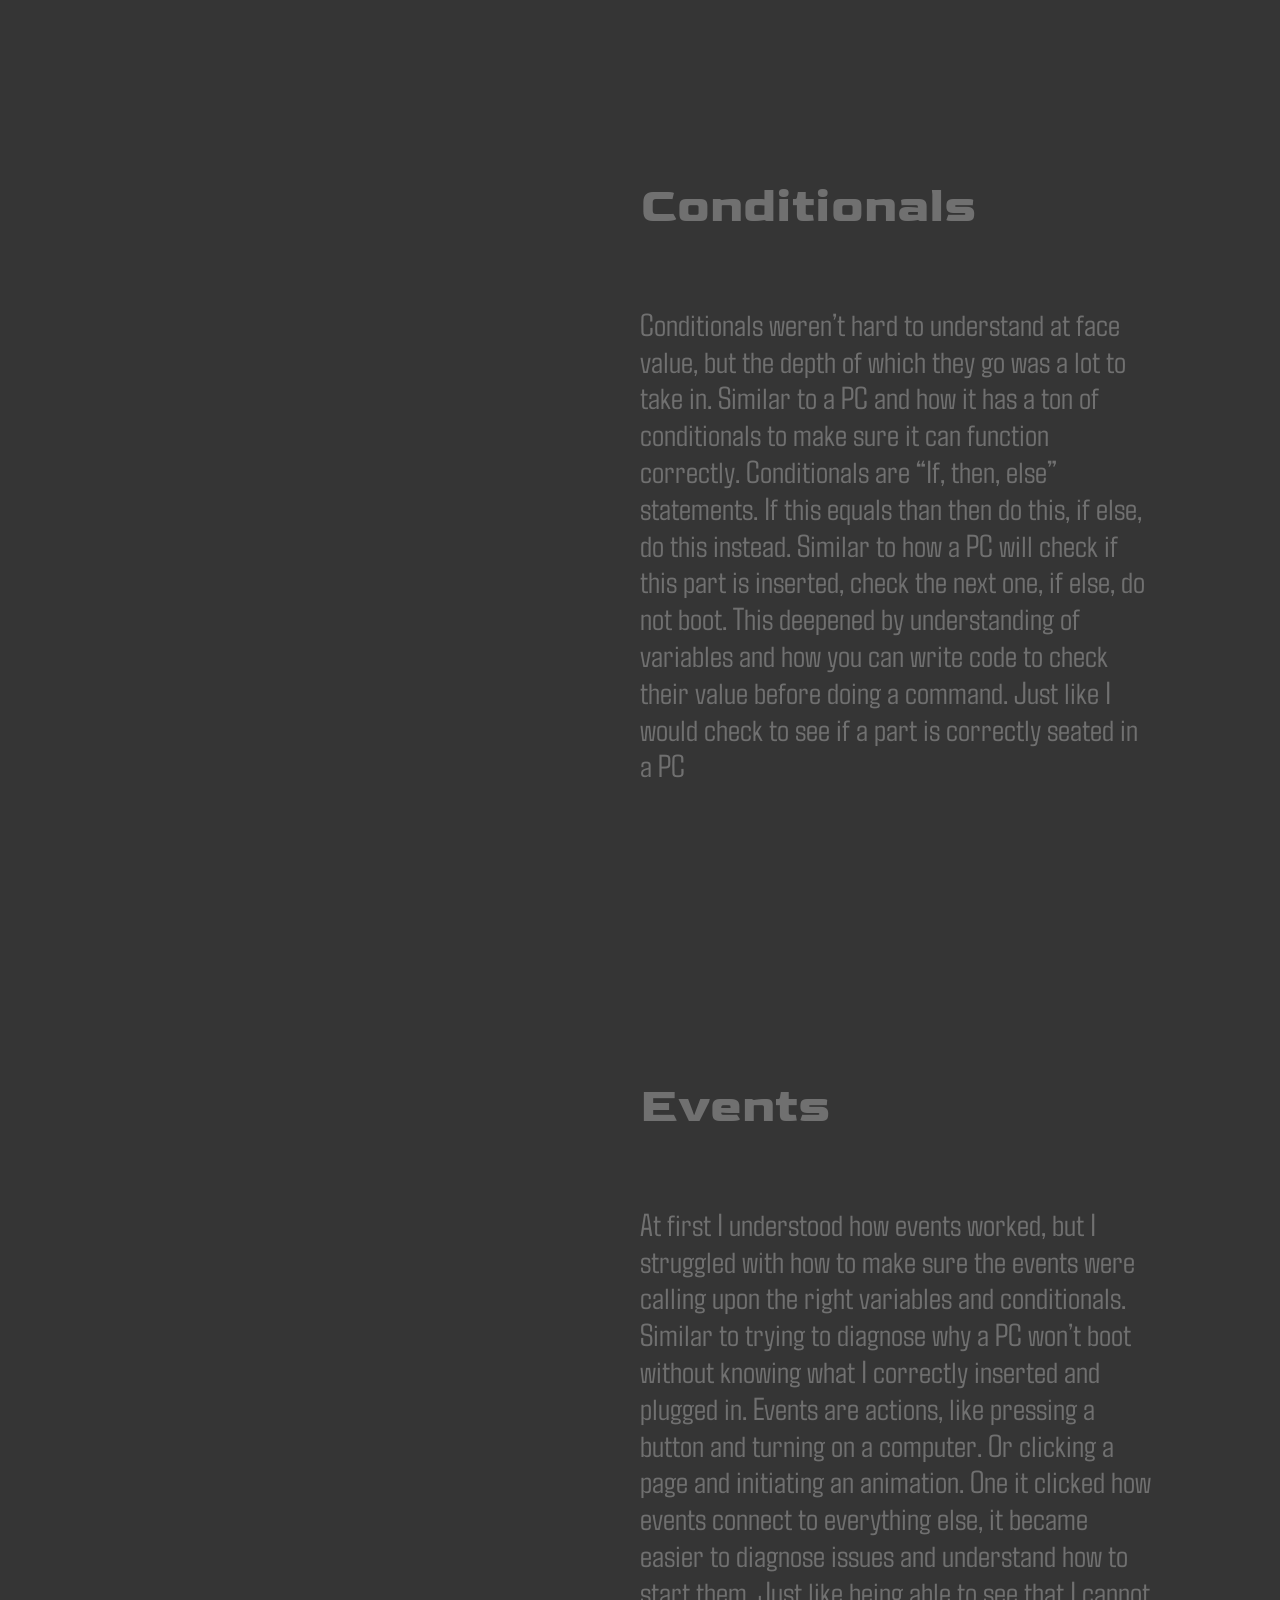
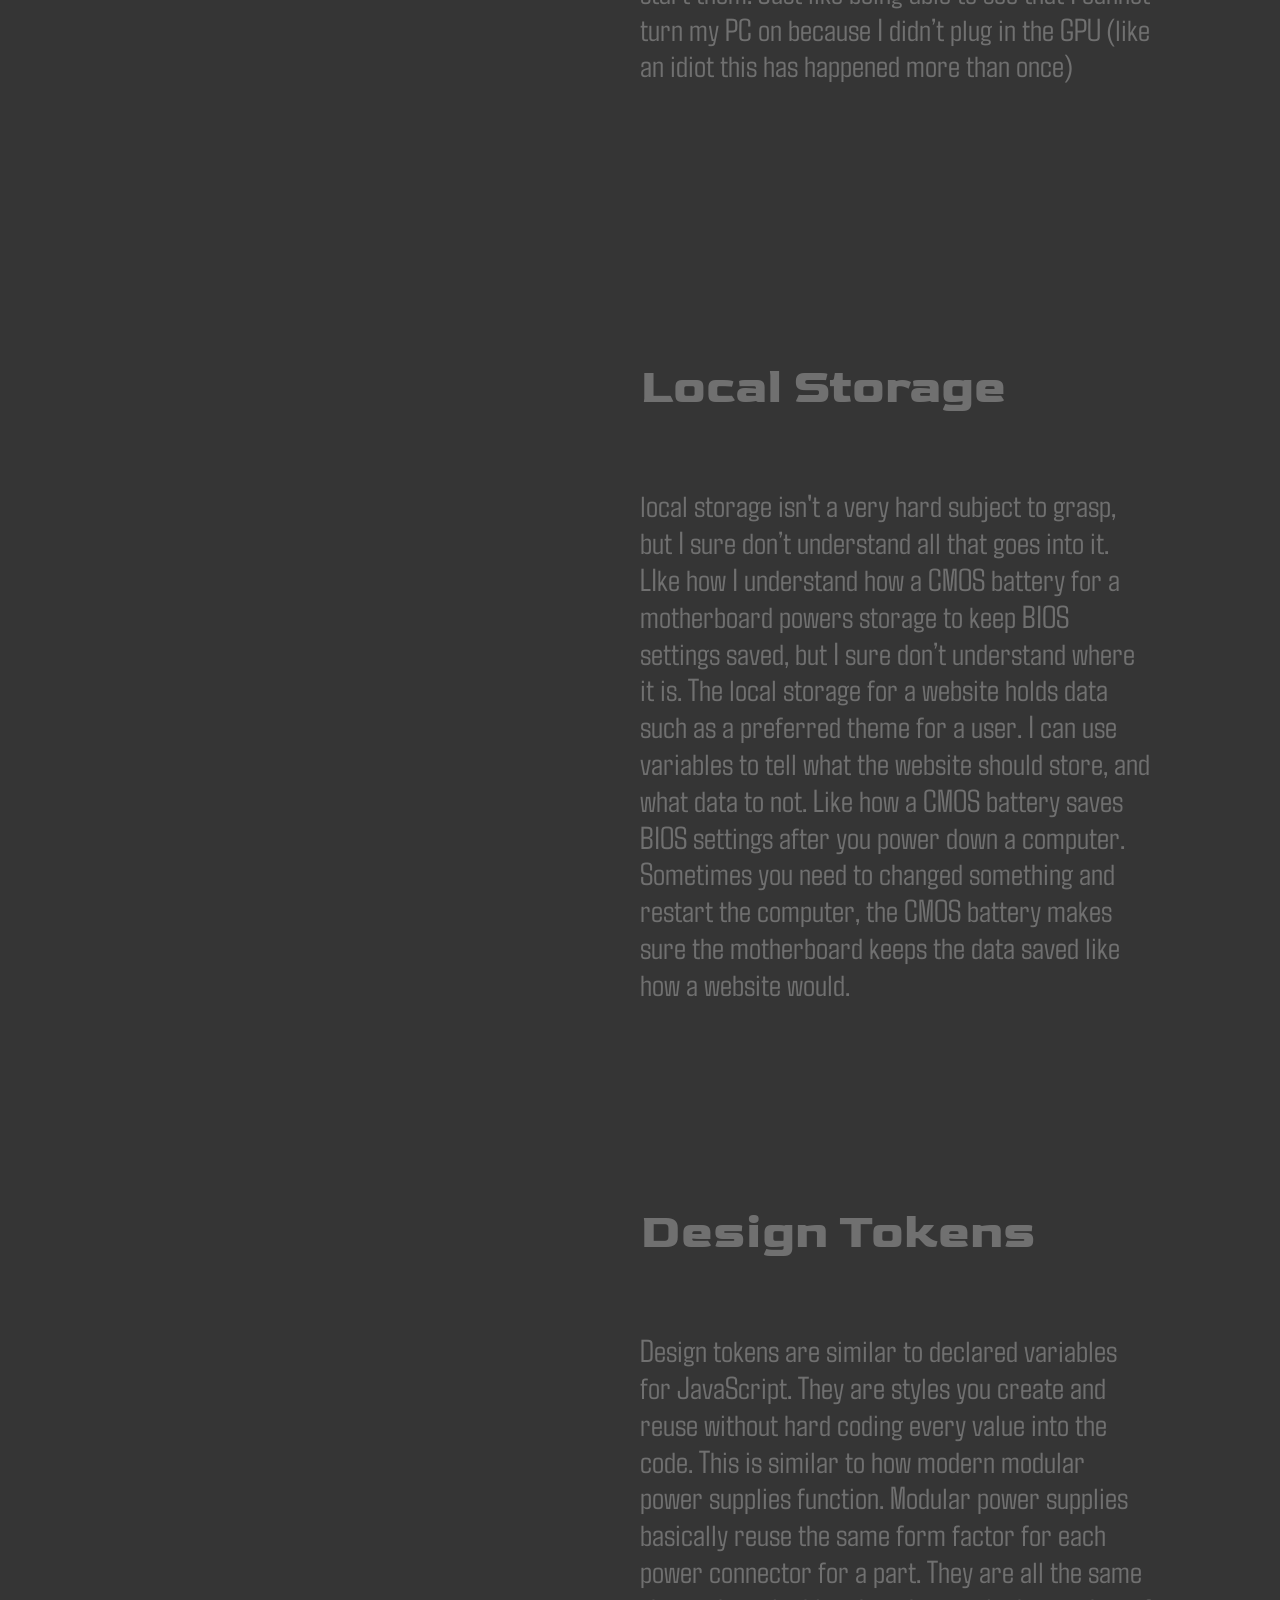
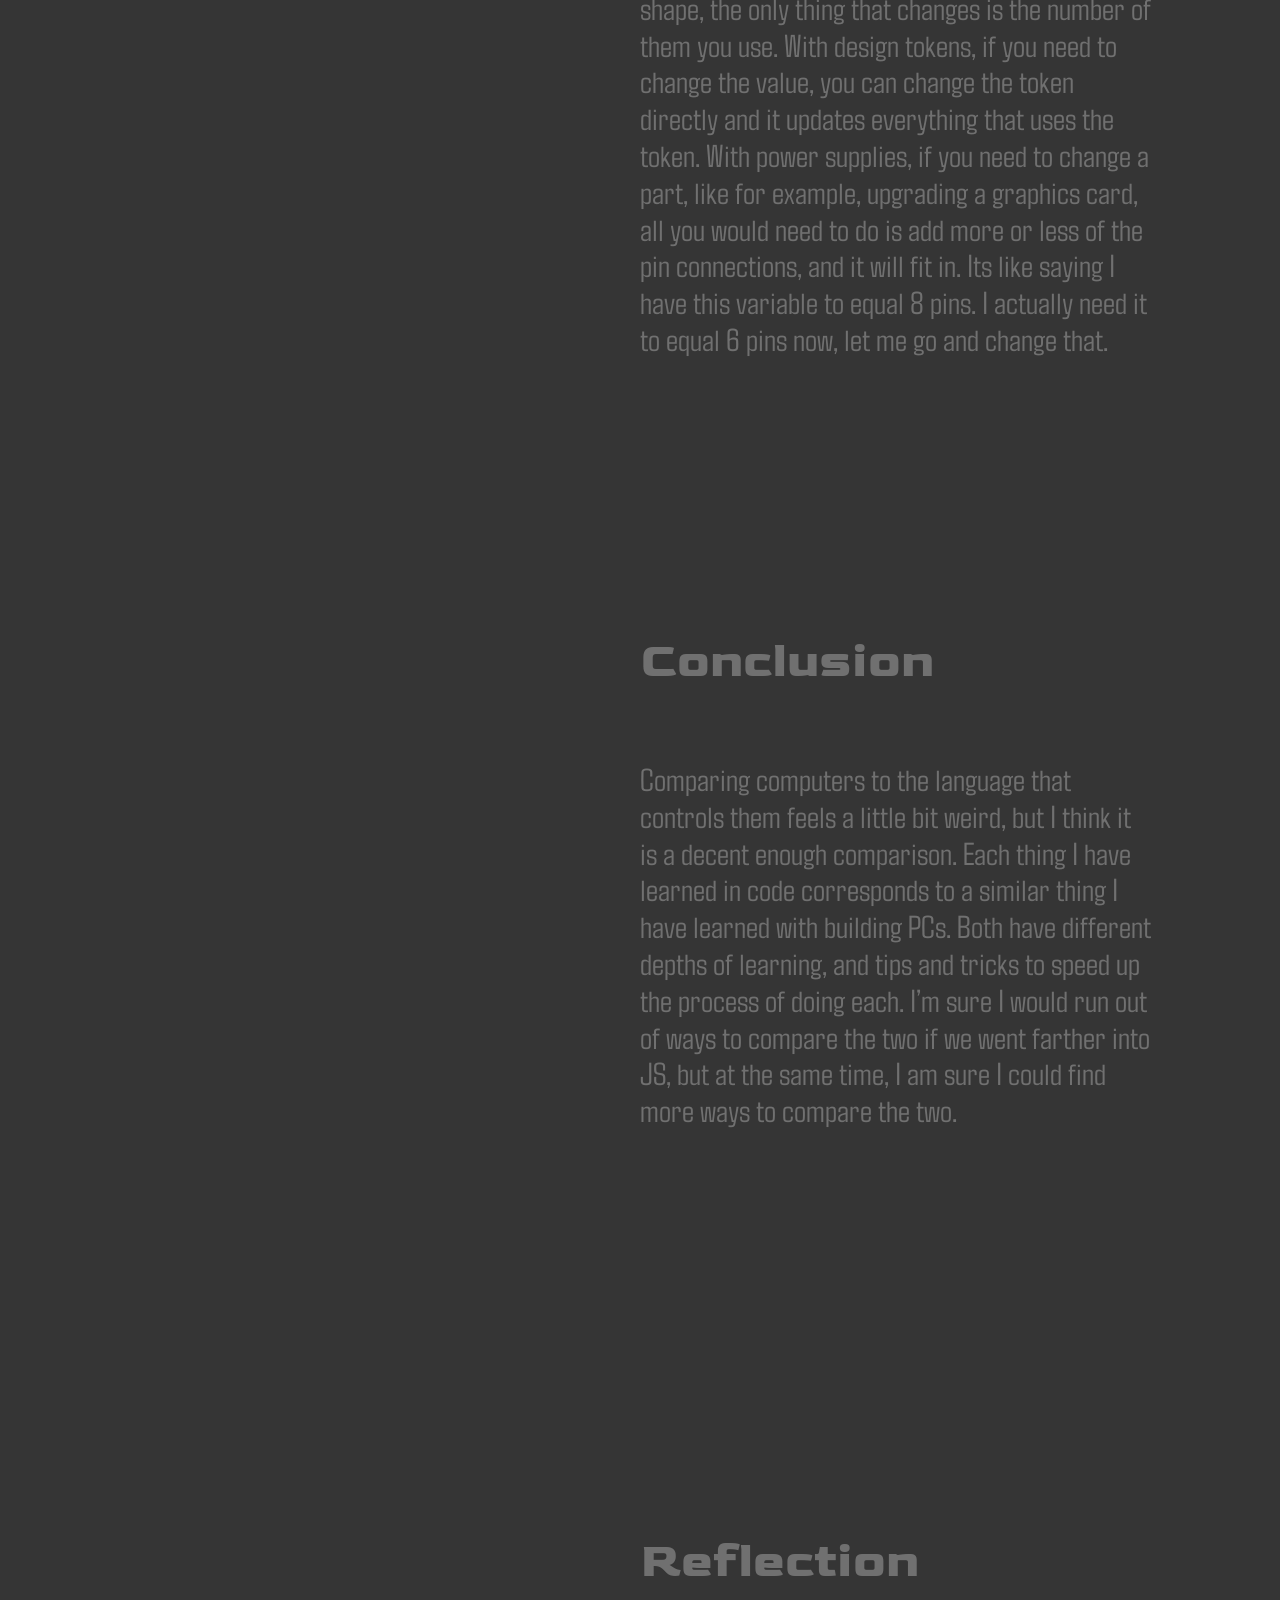
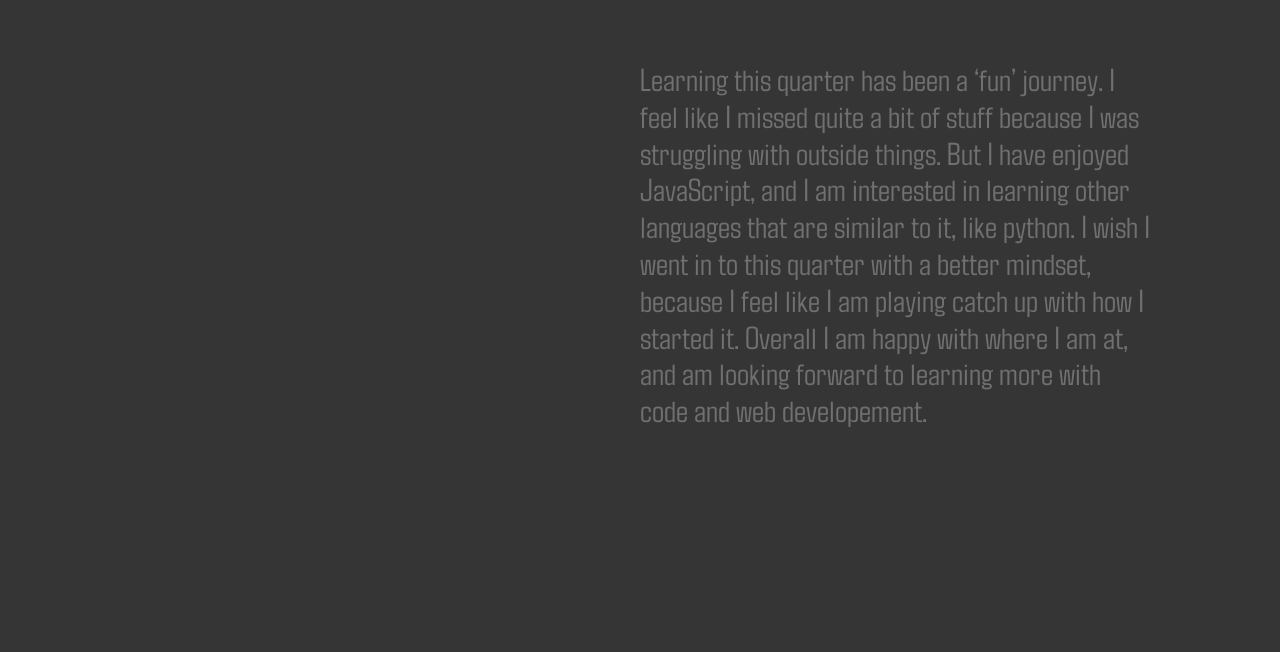
==== commit 20779f8f: "added more animations and cleaned HTML" ====
--- a/index.html
+++ b/index.html
@@ -50,7 +50,7 @@
         <section class="story-section" id="section-1">
             <div id="svg-container-1">
                 <img id="built-case" src="https://placehold.co/750x750" alt="placeholder image">           
-                <p class="opening" >Opening:
+                <p class="opening" >
                 I have come to learn that JavaScript is a fair amount similar to building a computer. I had seen what JS had looked like, but everything about it confused me and wasn’t digestible. Also like building a computer It seemed very menacing at first, but by digesting it in small chunks, it call came together for a solid understanding. 
                 </p>
             </div>
@@ -62,53 +62,57 @@
                     <svg id="motherboard" width="750px" height="750px" viewBox="0 0 695.08 735.33"><defs><style>.cls-1{fill:none}.cls-1,.cls-3,.cls-4,.cls-5,.cls-6{stroke:#231f20;stroke-miterlimit:10;stroke-width:8px}.cls-3{fill:#231f20}.cls-4{fill:#505150}.cls-5{fill:#6d6e71}.cls-6{fill:#808285}</style></defs><rect width="661.48" height="694.78" x="29.6" y="36.56" class="cls-4" rx="12" ry="12"/><path d="M4 18.65v304.27h178.36V97.01z" class="cls-4"/><path d="M110.72 36.56h132.09v27.61H110.72zM176.76 36.56v27.61" class="cls-6"/><path d="M182.36 117h300.19V36.56h-80L376.55 4H242.81v60.17H110.72l71.64 32.84z" class="cls-4"/><path d="M74.97 402.28h335.67v19.11H74.97zM74.97 589.87h335.67v19.11H74.97z" class="cls-1"/><path d="M226.22 138.33h143v156h-143z" class="cls-6"/><path d="M506.22 70.33h12v276h-12zM530.22 70.33h12v276h-12zM554.22 70.33h12v276h-12zM578.22 70.33h12v276h-12z" class="cls-5"/><path d="M497.22 53.33h102.67v15.33H497.22zM497.22 344h102.67v15.33H497.22z" class="cls-3"/><path d="M644.22 130h28.33v111.33h-28.33zM644.22 262h28.33v56.67h-28.33zM106.88 706.67h54.67v16.67h-54.67zM230.22 706.67h48v16.67h-48zM278.22 706.67h48v16.67h-48z" class="cls-6"/><path d="M324.93 706.67h48v16.67h-48zM372.93 706.67h48v16.67h-48zM644.22 408h34.67v156h-34.67z" class="cls-6"/><path d="M398.64 388.83h24v46h-24zM398.64 576.43h24v46h-24z" class="cls-3"/><circle cx="373.05" cy="662.55" r="26.17" style="stroke:#231f20;stroke-miterlimit:10;stroke-width:8px;fill:#a7a9ac"/></svg>
                     <img id="light-indicator" src="https://placehold.co/30x30/FF0000/FFFFFFF" alt="placeholder image">
                     <img id="case-cover" src="https://placehold.co/750x750/000000/FFFFFF" alt="placeholder image">
+                    <img src="https://placehold.co/100x275" alt="" id="ram">
                 </div>
             </div>
         
+               <div class="psu-wrapper">
+                    <svg width="500" height="500" viewBox="0 0 441.79 438.77">
+                        <path d="m5.8 129.44 220-82.22 208 78.22 6.48 11.33L436.92 285l-6.89 8.44-215.56 95.78-204-90.22-6.89-14.89-2.07-147.78z" style="fill:#808285;stroke:#231f20;stroke-miterlimit:10;stroke-width:3px"/><path d="m5.8 129.44 209.34 86.45 218.66-90.45M214.47 389.22l6.42-9.33V226.22l-5.75-10.33" style="fill:#808285;stroke:#231f20;stroke-miterlimit:10;stroke-width:3px"/><path d="m191.54 306.79 1.08-.59v-21l-7.91-3.33v-10.5l-6.5-2.83v10.36l-15.42-6.78v-10.05l-5.83-2.56v10.11l-15.67-6.58v-10l-6.08-2.31v9.97l-15-6.5v-10.4l-6.09-2.22v10.32l-8-3.39v2.5" style="fill:#505150;stroke:#231f20;stroke-miterlimit:10;stroke-width:.75px"/><path d="M127.04 270.01v-10.08 18.97zM148.83 269.42l-.38 18.95zM170.29 278.62v19.02z" style="fill:none;stroke:#231f20;stroke-miterlimit:10;stroke-width:.75px"/><path d="m22.21 250.61 80.08 33.93v21.58l-1.33-.83v-18.67L22.21 252.7z" style="fill:#505150;stroke:#231f20;stroke-miterlimit:10"/><path d="m22.01 272.03 10.28 4.55v9.04l6 3v-9.72l20.5 8.39v10.08l5.92 3 .19-10.84 20.97 9.67v10.25l5.67 2.84v-10.75l9.42 3.75v-18.67L22.21 252.7z" style="fill:#6d6e71;stroke:#231f20;stroke-miterlimit:10"/><path d="M47.79 273.29v-9.57 18.78zM74.37 275.29v18.61z" style="fill:none;stroke:#231f20;stroke-miterlimit:10"/><path d="m106.54 289.62 91.5 39.5v19.33l1.58.92v-21.92l-93.08-40.33z" style="fill:#505150;stroke:#231f20;stroke-miterlimit:10"/><path d="m106.54 308.54 26.08 11.5v10.5l6.34 2.58V322.7l40.08 17.59v10.83l6.25 2.5v-10.58l12.75 5.41v-19.33l-91.5-39.5z" style="fill:#6d6e71;stroke:#231f20;stroke-miterlimit:10"/><path d="M164.29 323.87v-9.32 19.27z" style="fill:none;stroke:#231f20;stroke-miterlimit:10"/><path d="M21.71 214.87v-2.83l10.25 4.33v-9.67l6 2.24v9.84l20.33 8.83v-10.46l5.92 2.88v9.92l20.92 9.25v-9.83l6.08 2.25v9.96l10.58 4.79v21.58l-.83-.58v-18.75z" style="fill:#505150;stroke:#231f20;stroke-miterlimit:10;stroke-width:.75px"/><path d="m21.71 233.29 79.25 34.08v-18.75l-79.25-33.75z" style="fill:#6d6e71;stroke:#231f20;stroke-miterlimit:10;stroke-width:.75px"/><path d="M47.79 235.2v-9.22 18.53zM74.37 246.87v-9.54 18.61z" style="fill:none;stroke:#231f20;stroke-miterlimit:10;stroke-width:.75px"/><path d="M166.77 317.3v6.56l4.46 2.08v-6.93zM172.73 328.78v6.56l4.45 2.08v-6.93zM179.21 331.55v6.56l4.45 2.08v-6.93zM185.87 326.17v6.57l4.46 2.08v-6.94zM192.06 328.63v6.56l4.46 2.09v-6.94zM157.79 313.92v6.57l4.46 2.08v-6.94zM151.52 310.99v6.56l4.46 2.08v-6.94zM145.04 316.24v6.56l4.46 2.08v-6.94zM139 313.92v6.57l4.46 2.08v-6.94zM132.96 302.82v6.56l4.45 2.09v-6.94zM120.52 305.84v6.56l4.46 2.09v-6.94zM126.74 300.05v6.56l4.46 2.08v-6.93zM108.08 292.11v6.56l4.46 2.09v-6.94zM114.43 303.22v6.56l4.46 2.08v-6.94zM29.21 220.05v6.56l4.45 2.09v-6.94zM35.33 222.53v6.56l4.46 2.09v-6.94zM23.43 225.98v6.56l4.46 2.09v-6.94zM41.46 233.54v6.56l4.45 2.09v-6.94zM49.87 236.96v6.56l4.46 2.08v-6.93zM55.73 231.18v6.56l4.45 2.08v-6.93zM61.6 233.84v6.57l4.46 2.08v-6.94zM67.68 244.51v6.56l4.46 2.08v-6.94zM76.43 248.23v6.57l4.46 2.08v-6.94zM82.66 242.8v6.56l4.46 2.08v-6.93zM88.52 245.32v6.56l4.46 2.08v-6.93zM94.58 256.4v6.56l4.46 2.09v-6.94zM23.2 217.25v5.89l1 1.58 1.46.91h1.23l1.2-.98v-5.57zM29.17 228.32v5.88l1 1.58 1.46.91h1.23l1.19-.98v-5.57zM35.33 230.9v5.88l1 1.59 1.46.9h1.23l1.2-.98v-5.57zM41.24 224.77v5.89l1 1.58 1.46.91h1.23l1.2-.98v-5.57zM49.45 228.32v5.88l1 1.58 1.46.91h1.22l1.2-.98v-5.57zM55.73 239.65v5.88l1 1.59 1.46.9h1.22l1.2-.98v-5.57zM61.6 241.86v5.88l1 1.59 1.46.9h1.23l1.2-.98v-5.57zM67.68 236.13v5.89l1 1.58 1.47.91h1.22l1.2-.98v-5.58zM76.08 239.65v5.88l1 1.59 1.46.9h1.22l1.2-.98v-5.57zM82.07 250.79v5.89l1 1.58 1.46.91h1.22l1.2-.98v-5.57zM88.09 253.48v5.89l1 1.58 1.46.91h1.23l1.2-.98v-5.57zM94.58 247.73v5.89l1 1.58 1.46.91h1.23l1.2-.98v-5.57zM151.09 319.35v5.88l1 1.59 1.46.9h1.23l1.2-.98v-5.57zM157.57 322.12v5.89l1 1.58 1.47.91h1.22l1.2-.98v-5.58zM191.68 344.14l4.99 2.14v-6.09l-1.22-1.85-2.36-1.06-1.36.78zM185.17 341.47l5 2.15v-6.09l-1.22-1.86-2.36-1.06-1.37.78zM178.94 330.08l4.99 2.15v-6.09l-1.22-1.86-2.36-1.06-1.36.78zM172.73 327.2l5 2.14v-6.09l-1.23-1.85-2.36-1.06-1.36.78zM166.01 332.74l5 2.14v-6.09l-1.22-1.85-2.37-1.06-1.36.78zM144.99 314.74l5 2.14v-6.09l-1.23-1.85-2.36-1.06-1.36.78zM138.87 312.55l4.99 2.14v-6.09l-1.22-1.86-2.36-1.06-1.36.79zM132.42 318.02l4.99 2.14v-6.09l-1.22-1.85-2.36-1.06-1.36.78zM126.2 315.34l5 2.14v-6.09l-1.23-1.85-2.36-1.07-1.36.79zM120.25 304.37l5 2.14v-6.09l-1.23-1.86-2.36-1.06-1.36.79zM114.16 301.7l5 2.14v-6.09l-1.22-1.85-2.36-1.07-1.36.79zM107.81 307.51l5 2.14v-6.09l-1.22-1.86-2.36-1.06-1.37.79zM94.62 285.8v6.56l4.46 2.08v-6.93zM88.73 291.69v6.57l4.45 2.08v-6.94zM82.46 289.09v6.56l4.45 2.09v-6.94zM76.5 278.03v6.56l4.46 2.08v-6.93zM62.06 280.09v6.56l4.46 2.09v-6.94zM67.77 274.22v6.56l4.46 2.08v-6.94zM56.16 277.36v6.56l4.46 2.09v-6.94zM50.02 266.64v6.56l4.46 2.09v-6.94zM41.41 263.05v6.56l4.46 2.08v-6.93zM35.5 268.47v6.56l4.46 2.08v-6.94zM29.58 265.97v6.56l4.46 2.08v-6.94zM23.66 255.03v6.56l4.46 2.08v-6.93zM94.35 301.07l5 2.15v-6.1l-1.22-1.85-2.36-1.06-1.36.78zM88.27 290.14l5 2.14v-6.09l-1.22-1.85-2.37-1.06-1.36.78zM82.19 287.48l4.99 2.14v-6.09l-1.22-1.85-2.36-1.07-1.36.79zM76.23 293.4l5 2.14v-6.09L80 287.59l-2.36-1.06-1.36.79zM67.77 289.73l5 2.14v-6.09l-1.23-1.86-2.36-1.06-1.36.79zM61.91 278.7l4.99 2.14v-6.09l-1.22-1.85-2.36-1.07-1.36.79zM55.89 275.98l5 2.14v-6.09l-1.22-1.86-2.36-1.06-1.36.79zM49.34 281.81l5 2.14v-6.09l-1.22-1.85-2.36-1.06-1.36.78zM41.37 278.45l5 2.14v-6.09l-1.22-1.85-2.36-1.07-1.36.79zM35.5 267.09l5 2.14v-6.09l-1.23-1.85-2.36-1.07-1.36.79zM29.31 264.81l5 2.14v-6.09l-1.22-1.85-2.36-1.06-1.37.78zM23.39 270.54l5 2.14v-6.09l-1.22-1.85-2.36-1.07-1.36.79z" style="fill:#505150;stroke:#231f20;stroke-miterlimit:10"/><path d="M106.12 251.01v19l85.42 36.78v-19.34z" style="fill:#6d6e71;stroke:#231f20;stroke-miterlimit:10;stroke-width:.75px"/><path d="M107.72 253.96v6.83l4.64 2.16v-7.21zM114.22 256.5v6.82l4.63 2.16v-7.21zM120.16 267.19v6.57l4.46 2.08v-6.94zM129.52 263.13v6.56l4.46 2.09v-6.94zM135.52 265.48v6.57l4.46 2.08v-6.94zM141.87 276.65v6.56l4.46 2.09v-6.94zM150.96 272.01v6.56l4.45 2.08v-6.94zM157.02 274.69v6.57l4.46 2.08v-6.94zM163.48 286.05v6.56l4.45 2.08v-6.93zM172.65 281.46v6.57l4.45 2.08v-6.94zM178.83 284.03v6.56l4.46 2.08v-6.94zM185.18 295.36v6.56l4.46 2.09v-6.94zM107.72 262.21v5.89l1 1.58 1.46.91h1.23l1.2-.98v-5.58zM113.76 264.59v5.88l1 1.59 1.46.9h1.23l1.19-.98v-5.57zM120.3 258.82v5.88l1 1.59 1.46.9h1.22l1.2-.98v-5.57zM128.84 271.34v5.88l1 1.59 1.46.9h1.22l1.2-.98v-5.57zM135.09 273.8v5.88l1 1.59 1.46.9h1.23l1.2-.98v-5.57zM141.57 267.82v5.88l1 1.59 1.46.9h1.22l1.2-.98v-5.57zM150.48 280.3v5.88l1 1.59 1.46.9h1.23l1.2-.98v-5.57zM156.71 282.93v5.89l1 1.58 1.46.91h1.23l1.2-.98v-5.57zM163.26 277.02v5.88l1 1.59 1.46.9h1.23l1.2-.98v-5.57zM172.22 289.91v5.89l1 1.58 1.46.91h1.23l1.19-.98v-5.57zM178.4 292.31v5.88l1 1.59 1.47.9h1.22l1.2-.98v-5.57zM184.76 286.32v5.88l1 1.59 1.46.9h1.23l1.19-.98v-5.57zM49.45 122.17l186.79 74.34 157.84-62.09-190.84-70.58z" style="fill:#505150;stroke:#231f20;stroke-miterlimit:10"/>
+                    </svg>
+
+                </div>
+
+
+
+
+
             <div class="scrolling-content">
                 <div class="step" id="step-2">
-                    <h2> This is a Temporary Heading 1</h2>
+                    <h2>Getting Started</h2>
                 <p>
-                    One of the first things I learned in JS was console.log(). Everyone has their first console.log(“hello world”); Talking to the web page through the console to diagnose issues is a very useful tool that is similar to the motherboards debug light on a pc. While its not the best example, they are similar. A web page will tell you a lot with because it can communicate through text errors. A motherboard (and not all of them) has a debug light that can tell you what went wrong when trying to post. This isn’t a great indicator, because first you have to understand what either the blink pattern or color means. But once you understand that, its a great way to know that your ram isn’t seated fully.
-
+                    One of the first things I learned in JS was console.log(). Everyone has their first console.log(“hello world”); Talking to the web page through the console to diagnose issues is a very useful tool that is similar to the motherboards debug light on a pc. While its not the best example, they are similar. A web page will tell you a lot with because it can communicate through text errors. A motherboard (and not all of them) has a debug light that can tell you what went wrong when trying to post. This isn’t a great indicator, because first you have to understand what either the blink pattern or color means. But once you understand that, its a great way to know that your ram isn’t seated fully.7
                 </p>
                 </div>
                 <div class="step" id="step-3">
-                    <h2> This is a Temporary Heading 2</h2>
-                    <img src="https://placehold.co/100x275" alt="" class="ram">
+                    <h2> Variables</h2>
+                
                 <p>
-                    Naming things: Variables were confusing mainly because of not knowing how they interacted with everything as a whole. Like building a computer, I can see that the motherboard has declared variables (labeled inputs for parts) but I wasn’t entirely sure how or what connected them together. Java variables are different types of data called upon by different lines and code, where as a motherboards variables are called upon by different parts to connect and interact with the motherboard and the PC as a whole. Its like I understood the parts and where to put them, just not how they interact on a greater scale.
+                Variables were confusing mainly because of not knowing how they interacted with everything as a whole. Like building a computer, I can see that the motherboard has declared variables (labeled inputs for parts) but I wasn’t entirely sure how or what connected them together. Java variables are different types of data called upon by different lines and code, where as a motherboards variables are called upon by different parts to connect and interact with the motherboard and the PC as a whole. Its like I understood the parts and where to put them, just not how they interact on a greater scale.
                 </p>
                 </div>
                 <div class="step" id="step-4">
-                    <h2> This is a Temporary Heading 3</h2>
+                    <h2> Conditionals</h2>
                 <p>
-                    The switch: Conditionals weren’t hard to understand at face value, but the depth of which they go was a lot to take in. Similar to a PC and how it has a ton of conditionals to make sure it can function correctly. Conditionals are “If, then, else” statements. If this equals than then do this, if else, do this instead. Similar to how a PC will check if this part is inserted, check the next one, if else, do not boot. This deepened by understanding of variables and how you can write code to check their value before doing a command. Just like I would check to see if a part is correctly seated in a PC         
+                Conditionals weren’t hard to understand at face value, but the depth of which they go was a lot to take in. Similar to a PC and how it has a ton of conditionals to make sure it can function correctly. Conditionals are “If, then, else” statements. If this equals than then do this, if else, do this instead. Similar to how a PC will check if this part is inserted, check the next one, if else, do not boot. This deepened by understanding of variables and how you can write code to check their value before doing a command. Just like I would check to see if a part is correctly seated in a PC         
                 </p>
                 </div>
                 <div class="step" id="step-5">
-                    <h2> This is a Temporary Heading 4</h2>
+                    <h2> Events</h2>
                 <p>
-                    Listening: At first I understood how events worked, but I struggled with how to make sure the events were calling upon the right variables and conditionals. Similar to trying to diagnose why a PC won’t boot without knowing what I correctly inserted and plugged in. Events are actions, like pressing a button and turning on a computer. Or clicking a page and initiating an animation.  One it clicked how events connect to everything else, it became easier to diagnose issues and understand how to start them. Just like being able to see that I cannot turn my PC on because I didn’t plug in the GPU (like an idiot this has happened more than once)
+                   At first I understood how events worked, but I struggled with how to make sure the events were calling upon the right variables and conditionals. Similar to trying to diagnose why a PC won’t boot without knowing what I correctly inserted and plugged in. Events are actions, like pressing a button and turning on a computer. Or clicking a page and initiating an animation.  One it clicked how events connect to everything else, it became easier to diagnose issues and understand how to start them. Just like being able to see that I cannot turn my PC on because I didn’t plug in the GPU (like an idiot this has happened more than once)
 
                 </p>
                 </div>
                 <div class="step" id="step-6">
-                    <h2> This is a Temporary Heading 5</h2>
+                    <h2> Local Storage</h2>
                 <p>
-                    The memory: local storage isn't a very hard subject to grasp, but I sure don’t understand all that goes into it. LIke how I understand how a CMOS battery for a motherboard powers storage to keep BIOS settings saved, but I sure don’t understand where it is. The local storage for a website holds data such as a preferred theme for a user. I can use variables to tell what the website should store, and what data to not. Like how a CMOS battery saves BIOS settings after you power down a computer. Sometimes you need to changed something and restart the computer, the CMOS battery makes sure the motherboard keeps the data saved like how a website would. 
+                local storage isn't a very hard subject to grasp, but I sure don’t understand all that goes into it. LIke how I understand how a CMOS battery for a motherboard powers storage to keep BIOS settings saved, but I sure don’t understand where it is. The local storage for a website holds data such as a preferred theme for a user. I can use variables to tell what the website should store, and what data to not. Like how a CMOS battery saves BIOS settings after you power down a computer. Sometimes you need to changed something and restart the computer, the CMOS battery makes sure the motherboard keeps the data saved like how a website would. 
                 </p>
                 </div>
-            </div>
-     </section>
-
-          <section class="story-section" id="section-7">
-            <div>
-                
-                <svg width="500" height="500" viewBox="0 0 441.79 438.77">
-                    <path d="m5.8 129.44 220-82.22 208 78.22 6.48 11.33L436.92 285l-6.89 8.44-215.56 95.78-204-90.22-6.89-14.89-2.07-147.78z" style="fill:#808285;stroke:#231f20;stroke-miterlimit:10;stroke-width:3px"/><path d="m5.8 129.44 209.34 86.45 218.66-90.45M214.47 389.22l6.42-9.33V226.22l-5.75-10.33" style="fill:#808285;stroke:#231f20;stroke-miterlimit:10;stroke-width:3px"/><path d="m191.54 306.79 1.08-.59v-21l-7.91-3.33v-10.5l-6.5-2.83v10.36l-15.42-6.78v-10.05l-5.83-2.56v10.11l-15.67-6.58v-10l-6.08-2.31v9.97l-15-6.5v-10.4l-6.09-2.22v10.32l-8-3.39v2.5" style="fill:#505150;stroke:#231f20;stroke-miterlimit:10;stroke-width:.75px"/><path d="M127.04 270.01v-10.08 18.97zM148.83 269.42l-.38 18.95zM170.29 278.62v19.02z" style="fill:none;stroke:#231f20;stroke-miterlimit:10;stroke-width:.75px"/><path d="m22.21 250.61 80.08 33.93v21.58l-1.33-.83v-18.67L22.21 252.7z" style="fill:#505150;stroke:#231f20;stroke-miterlimit:10"/><path d="m22.01 272.03 10.28 4.55v9.04l6 3v-9.72l20.5 8.39v10.08l5.92 3 .19-10.84 20.97 9.67v10.25l5.67 2.84v-10.75l9.42 3.75v-18.67L22.21 252.7z" style="fill:#6d6e71;stroke:#231f20;stroke-miterlimit:10"/><path d="M47.79 273.29v-9.57 18.78zM74.37 275.29v18.61z" style="fill:none;stroke:#231f20;stroke-miterlimit:10"/><path d="m106.54 289.62 91.5 39.5v19.33l1.58.92v-21.92l-93.08-40.33z" style="fill:#505150;stroke:#231f20;stroke-miterlimit:10"/><path d="m106.54 308.54 26.08 11.5v10.5l6.34 2.58V322.7l40.08 17.59v10.83l6.25 2.5v-10.58l12.75 5.41v-19.33l-91.5-39.5z" style="fill:#6d6e71;stroke:#231f20;stroke-miterlimit:10"/><path d="M164.29 323.87v-9.32 19.27z" style="fill:none;stroke:#231f20;stroke-miterlimit:10"/><path d="M21.71 214.87v-2.83l10.25 4.33v-9.67l6 2.24v9.84l20.33 8.83v-10.46l5.92 2.88v9.92l20.92 9.25v-9.83l6.08 2.25v9.96l10.58 4.79v21.58l-.83-.58v-18.75z" style="fill:#505150;stroke:#231f20;stroke-miterlimit:10;stroke-width:.75px"/><path d="m21.71 233.29 79.25 34.08v-18.75l-79.25-33.75z" style="fill:#6d6e71;stroke:#231f20;stroke-miterlimit:10;stroke-width:.75px"/><path d="M47.79 235.2v-9.22 18.53zM74.37 246.87v-9.54 18.61z" style="fill:none;stroke:#231f20;stroke-miterlimit:10;stroke-width:.75px"/><path d="M166.77 317.3v6.56l4.46 2.08v-6.93zM172.73 328.78v6.56l4.45 2.08v-6.93zM179.21 331.55v6.56l4.45 2.08v-6.93zM185.87 326.17v6.57l4.46 2.08v-6.94zM192.06 328.63v6.56l4.46 2.09v-6.94zM157.79 313.92v6.57l4.46 2.08v-6.94zM151.52 310.99v6.56l4.46 2.08v-6.94zM145.04 316.24v6.56l4.46 2.08v-6.94zM139 313.92v6.57l4.46 2.08v-6.94zM132.96 302.82v6.56l4.45 2.09v-6.94zM120.52 305.84v6.56l4.46 2.09v-6.94zM126.74 300.05v6.56l4.46 2.08v-6.93zM108.08 292.11v6.56l4.46 2.09v-6.94zM114.43 303.22v6.56l4.46 2.08v-6.94zM29.21 220.05v6.56l4.45 2.09v-6.94zM35.33 222.53v6.56l4.46 2.09v-6.94zM23.43 225.98v6.56l4.46 2.09v-6.94zM41.46 233.54v6.56l4.45 2.09v-6.94zM49.87 236.96v6.56l4.46 2.08v-6.93zM55.73 231.18v6.56l4.45 2.08v-6.93zM61.6 233.84v6.57l4.46 2.08v-6.94zM67.68 244.51v6.56l4.46 2.08v-6.94zM76.43 248.23v6.57l4.46 2.08v-6.94zM82.66 242.8v6.56l4.46 2.08v-6.93zM88.52 245.32v6.56l4.46 2.08v-6.93zM94.58 256.4v6.56l4.46 2.09v-6.94zM23.2 217.25v5.89l1 1.58 1.46.91h1.23l1.2-.98v-5.57zM29.17 228.32v5.88l1 1.58 1.46.91h1.23l1.19-.98v-5.57zM35.33 230.9v5.88l1 1.59 1.46.9h1.23l1.2-.98v-5.57zM41.24 224.77v5.89l1 1.58 1.46.91h1.23l1.2-.98v-5.57zM49.45 228.32v5.88l1 1.58 1.46.91h1.22l1.2-.98v-5.57zM55.73 239.65v5.88l1 1.59 1.46.9h1.22l1.2-.98v-5.57zM61.6 241.86v5.88l1 1.59 1.46.9h1.23l1.2-.98v-5.57zM67.68 236.13v5.89l1 1.58 1.47.91h1.22l1.2-.98v-5.58zM76.08 239.65v5.88l1 1.59 1.46.9h1.22l1.2-.98v-5.57zM82.07 250.79v5.89l1 1.58 1.46.91h1.22l1.2-.98v-5.57zM88.09 253.48v5.89l1 1.58 1.46.91h1.23l1.2-.98v-5.57zM94.58 247.73v5.89l1 1.58 1.46.91h1.23l1.2-.98v-5.57zM151.09 319.35v5.88l1 1.59 1.46.9h1.23l1.2-.98v-5.57zM157.57 322.12v5.89l1 1.58 1.47.91h1.22l1.2-.98v-5.58zM191.68 344.14l4.99 2.14v-6.09l-1.22-1.85-2.36-1.06-1.36.78zM185.17 341.47l5 2.15v-6.09l-1.22-1.86-2.36-1.06-1.37.78zM178.94 330.08l4.99 2.15v-6.09l-1.22-1.86-2.36-1.06-1.36.78zM172.73 327.2l5 2.14v-6.09l-1.23-1.85-2.36-1.06-1.36.78zM166.01 332.74l5 2.14v-6.09l-1.22-1.85-2.37-1.06-1.36.78zM144.99 314.74l5 2.14v-6.09l-1.23-1.85-2.36-1.06-1.36.78zM138.87 312.55l4.99 2.14v-6.09l-1.22-1.86-2.36-1.06-1.36.79zM132.42 318.02l4.99 2.14v-6.09l-1.22-1.85-2.36-1.06-1.36.78zM126.2 315.34l5 2.14v-6.09l-1.23-1.85-2.36-1.07-1.36.79zM120.25 304.37l5 2.14v-6.09l-1.23-1.86-2.36-1.06-1.36.79zM114.16 301.7l5 2.14v-6.09l-1.22-1.85-2.36-1.07-1.36.79zM107.81 307.51l5 2.14v-6.09l-1.22-1.86-2.36-1.06-1.37.79zM94.62 285.8v6.56l4.46 2.08v-6.93zM88.73 291.69v6.57l4.45 2.08v-6.94zM82.46 289.09v6.56l4.45 2.09v-6.94zM76.5 278.03v6.56l4.46 2.08v-6.93zM62.06 280.09v6.56l4.46 2.09v-6.94zM67.77 274.22v6.56l4.46 2.08v-6.94zM56.16 277.36v6.56l4.46 2.09v-6.94zM50.02 266.64v6.56l4.46 2.09v-6.94zM41.41 263.05v6.56l4.46 2.08v-6.93zM35.5 268.47v6.56l4.46 2.08v-6.94zM29.58 265.97v6.56l4.46 2.08v-6.94zM23.66 255.03v6.56l4.46 2.08v-6.93zM94.35 301.07l5 2.15v-6.1l-1.22-1.85-2.36-1.06-1.36.78zM88.27 290.14l5 2.14v-6.09l-1.22-1.85-2.37-1.06-1.36.78zM82.19 287.48l4.99 2.14v-6.09l-1.22-1.85-2.36-1.07-1.36.79zM76.23 293.4l5 2.14v-6.09L80 287.59l-2.36-1.06-1.36.79zM67.77 289.73l5 2.14v-6.09l-1.23-1.86-2.36-1.06-1.36.79zM61.91 278.7l4.99 2.14v-6.09l-1.22-1.85-2.36-1.07-1.36.79zM55.89 275.98l5 2.14v-6.09l-1.22-1.86-2.36-1.06-1.36.79zM49.34 281.81l5 2.14v-6.09l-1.22-1.85-2.36-1.06-1.36.78zM41.37 278.45l5 2.14v-6.09l-1.22-1.85-2.36-1.07-1.36.79zM35.5 267.09l5 2.14v-6.09l-1.23-1.85-2.36-1.07-1.36.79zM29.31 264.81l5 2.14v-6.09l-1.22-1.85-2.36-1.06-1.37.78zM23.39 270.54l5 2.14v-6.09l-1.22-1.85-2.36-1.07-1.36.79z" style="fill:#505150;stroke:#231f20;stroke-miterlimit:10"/><path d="M106.12 251.01v19l85.42 36.78v-19.34z" style="fill:#6d6e71;stroke:#231f20;stroke-miterlimit:10;stroke-width:.75px"/><path d="M107.72 253.96v6.83l4.64 2.16v-7.21zM114.22 256.5v6.82l4.63 2.16v-7.21zM120.16 267.19v6.57l4.46 2.08v-6.94zM129.52 263.13v6.56l4.46 2.09v-6.94zM135.52 265.48v6.57l4.46 2.08v-6.94zM141.87 276.65v6.56l4.46 2.09v-6.94zM150.96 272.01v6.56l4.45 2.08v-6.94zM157.02 274.69v6.57l4.46 2.08v-6.94zM163.48 286.05v6.56l4.45 2.08v-6.93zM172.65 281.46v6.57l4.45 2.08v-6.94zM178.83 284.03v6.56l4.46 2.08v-6.94zM185.18 295.36v6.56l4.46 2.09v-6.94zM107.72 262.21v5.89l1 1.58 1.46.91h1.23l1.2-.98v-5.58zM113.76 264.59v5.88l1 1.59 1.46.9h1.23l1.19-.98v-5.57zM120.3 258.82v5.88l1 1.59 1.46.9h1.22l1.2-.98v-5.57zM128.84 271.34v5.88l1 1.59 1.46.9h1.22l1.2-.98v-5.57zM135.09 273.8v5.88l1 1.59 1.46.9h1.23l1.2-.98v-5.57zM141.57 267.82v5.88l1 1.59 1.46.9h1.22l1.2-.98v-5.57zM150.48 280.3v5.88l1 1.59 1.46.9h1.23l1.2-.98v-5.57zM156.71 282.93v5.89l1 1.58 1.46.91h1.23l1.2-.98v-5.57zM163.26 277.02v5.88l1 1.59 1.46.9h1.23l1.2-.98v-5.57zM172.22 289.91v5.89l1 1.58 1.46.91h1.23l1.19-.98v-5.57zM178.4 292.31v5.88l1 1.59 1.47.9h1.22l1.2-.98v-5.57zM184.76 286.32v5.88l1 1.59 1.46.9h1.23l1.19-.98v-5.57zM49.45 122.17l186.79 74.34 157.84-62.09-190.84-70.58z" style="fill:#505150;stroke:#231f20;stroke-miterlimit:10"/
-                    ></svg>
-                <p>
+            <div class="step" id="step-7">
+                    <h2> Design Tokens</h2>
+               <p>
                     Design tokens are similar to declared variables for JavaScript. They are styles you create and reuse without hard coding every value into the code. 
 
 This is similar to how modern  modular power supplies function. Modular power supplies basically  reuse the same form factor for each power connector for a part.
@@ -117,13 +121,9 @@
 With design tokens, if you need to change the value, you can change the token directly and it updates everything that uses the token. With power supplies, if you need  to change a part, like for example, upgrading a graphics card, all you would need to do is add more or less of the pin connections, and it will fit in. Its like saying I have this variable to equal 8 pins. 
 I actually need it to equal 6 pins now, let me go and change that.
                 </p>
-            </div>
-        </section>
-          <section class="story-section" id="section-8">
-            <div>
-                
-                
-                <img id="computer" src="https://placehold.co/500x500" alt="placeholder image">
+                </div>
+            <div class="step" id="step-8">
+                    <h2> Conclusion</h2>
                 <p>
                     Comparing computers to the language that controls them feels a little bit weird, but I think it is a decent enough comparison. 
 
@@ -131,16 +131,16 @@
 
 I’m sure I would run out of ways to compare the two if we went farther into JS, but at the same time, I am sure I could find more ways to compare the two. 
                 </p>
+                </div>
+            <div class="step" id="step-9">
+                <h2> Reflection</h2>
+                   <p>
+                    Learning this quarter has been a ‘fun’ journey. I feel like I missed quite a bit of stuff because I was struggling with outside things. But I have enjoyed JavaScript, and I am interested in learning other languages that are similar to it, like python. I wish I went in to this quarter with a better mindset, because I feel like I am playing catch up with how I started it. Overall I am happy with where I am at, and am looking forward to learning more with code and web developement.
+                    </p>
+                </div>
             </div>
-        </section>
-          <section class="story-section" id="reflection">
-            <div>
-                <svg></svg>
-                <p>
-                    Learning this quarter has been a ‘fun’ journey. I feel like I missed quite a bit of stuff because I was struggling with outside things. But I have enjoyed JavaScript, and I am interested in learning other languages that are similar to it, like python. I wish I went in to this quarter with a better mindset, because I feel like I am playing catch up with how I started it. Overall I am happy with where I am at, and am looking forward to learning more with code and web developement.
-                </p>
-            </div>
-        </section>
+        </div>
+     </section>
     </main>
 
     <footer>
--- a/css/styles.css
+++ b/css/styles.css
@@ -158,6 +158,10 @@
   top: 25%;
 }
 
+h2{
+  font-family: var(--FontFamilyHeading);
+}
+
 
 /* sections */
 
@@ -313,6 +317,12 @@
   max-width: 1200px;
   margin: 0 auto;
 }
+
+
+
+
+
+
 
 
 
@@ -361,9 +371,16 @@
   pointer-events: none; /* Allows clicks to pass through to elements below if needed */
 }
 
+#ram{
+  position: absolute;
+  top: 26%;
+  left: 65%;
+}
+
+
 #scrolly-container {
   display: flex;
-  flex-direction: row; /* Align columns side-by-side */
+  flex-direction: column; /* Align columns side-by-side */
   justify-content: flex-start;
   align-items: flex-start;
   width: 100%;
@@ -386,20 +403,27 @@
 }
 
 .step {
-  height: 100vh; /* Each paragraph takes up one full screen of scrolling */
-  display: flex;
-  align-items: center;
-  justify-content: flex-end;
+  height: 100vh; 
+  display: flex;
+  flex-direction: column; /* This forces the h2 and p to stack vertically! */
+  justify-content: center; /* Centers them vertically within the 100vh space */
+  align-items: flex-start; /* Aligns the text to the left */
   margin-left: auto;
   width: 50%;
-  opacity: 0.3; /* Start dim */
+  opacity: 0.3; 
   transition: opacity 0.5s;
   color: var(--Brand__TextColor);
   font-family: var(--FontFamilyBody);
   font-size: var(--Sizes__XL);
 }
 
-/* We will use GSAP to highlight the active step later */
 .step.is-active {
   opacity: 1;
 }
+
+.psu-wrapper{
+  position: fixed;
+  left: 15%;
+  opacity: 1;
+  z-index: 1;
+}
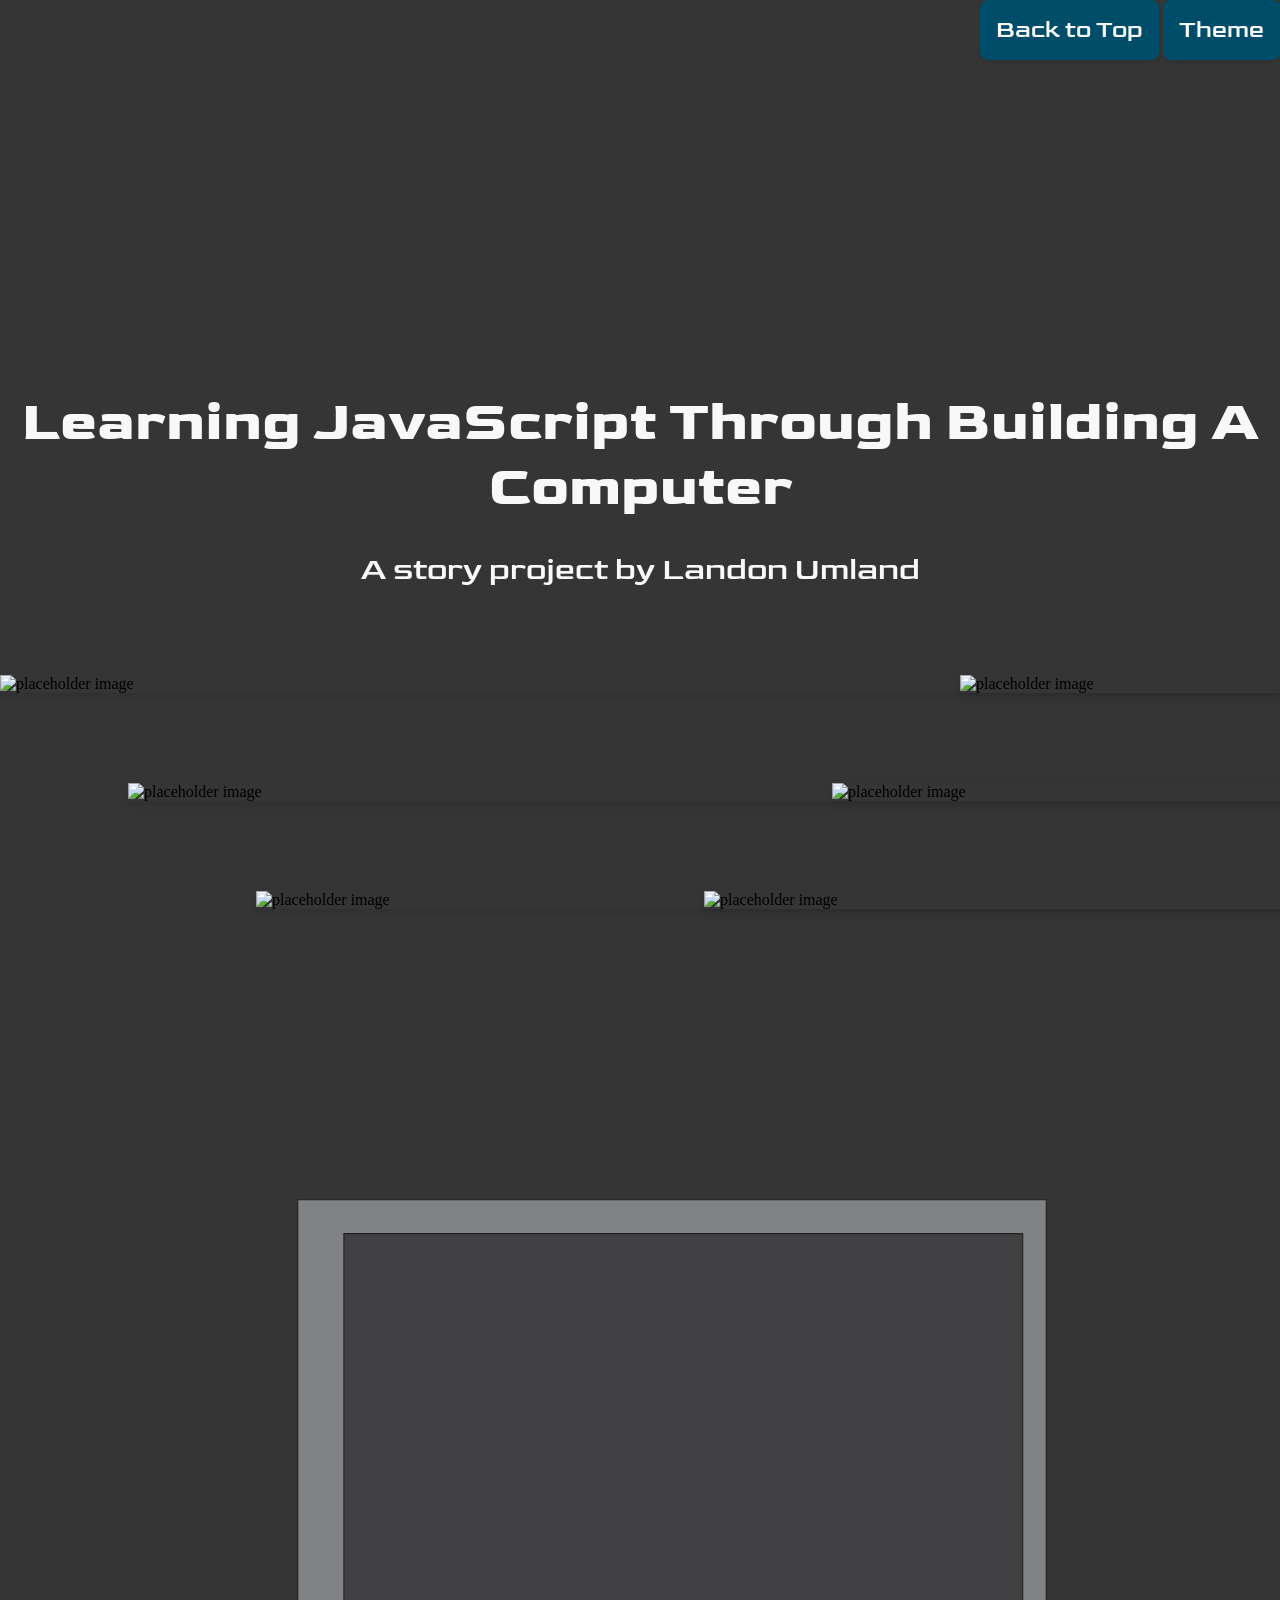
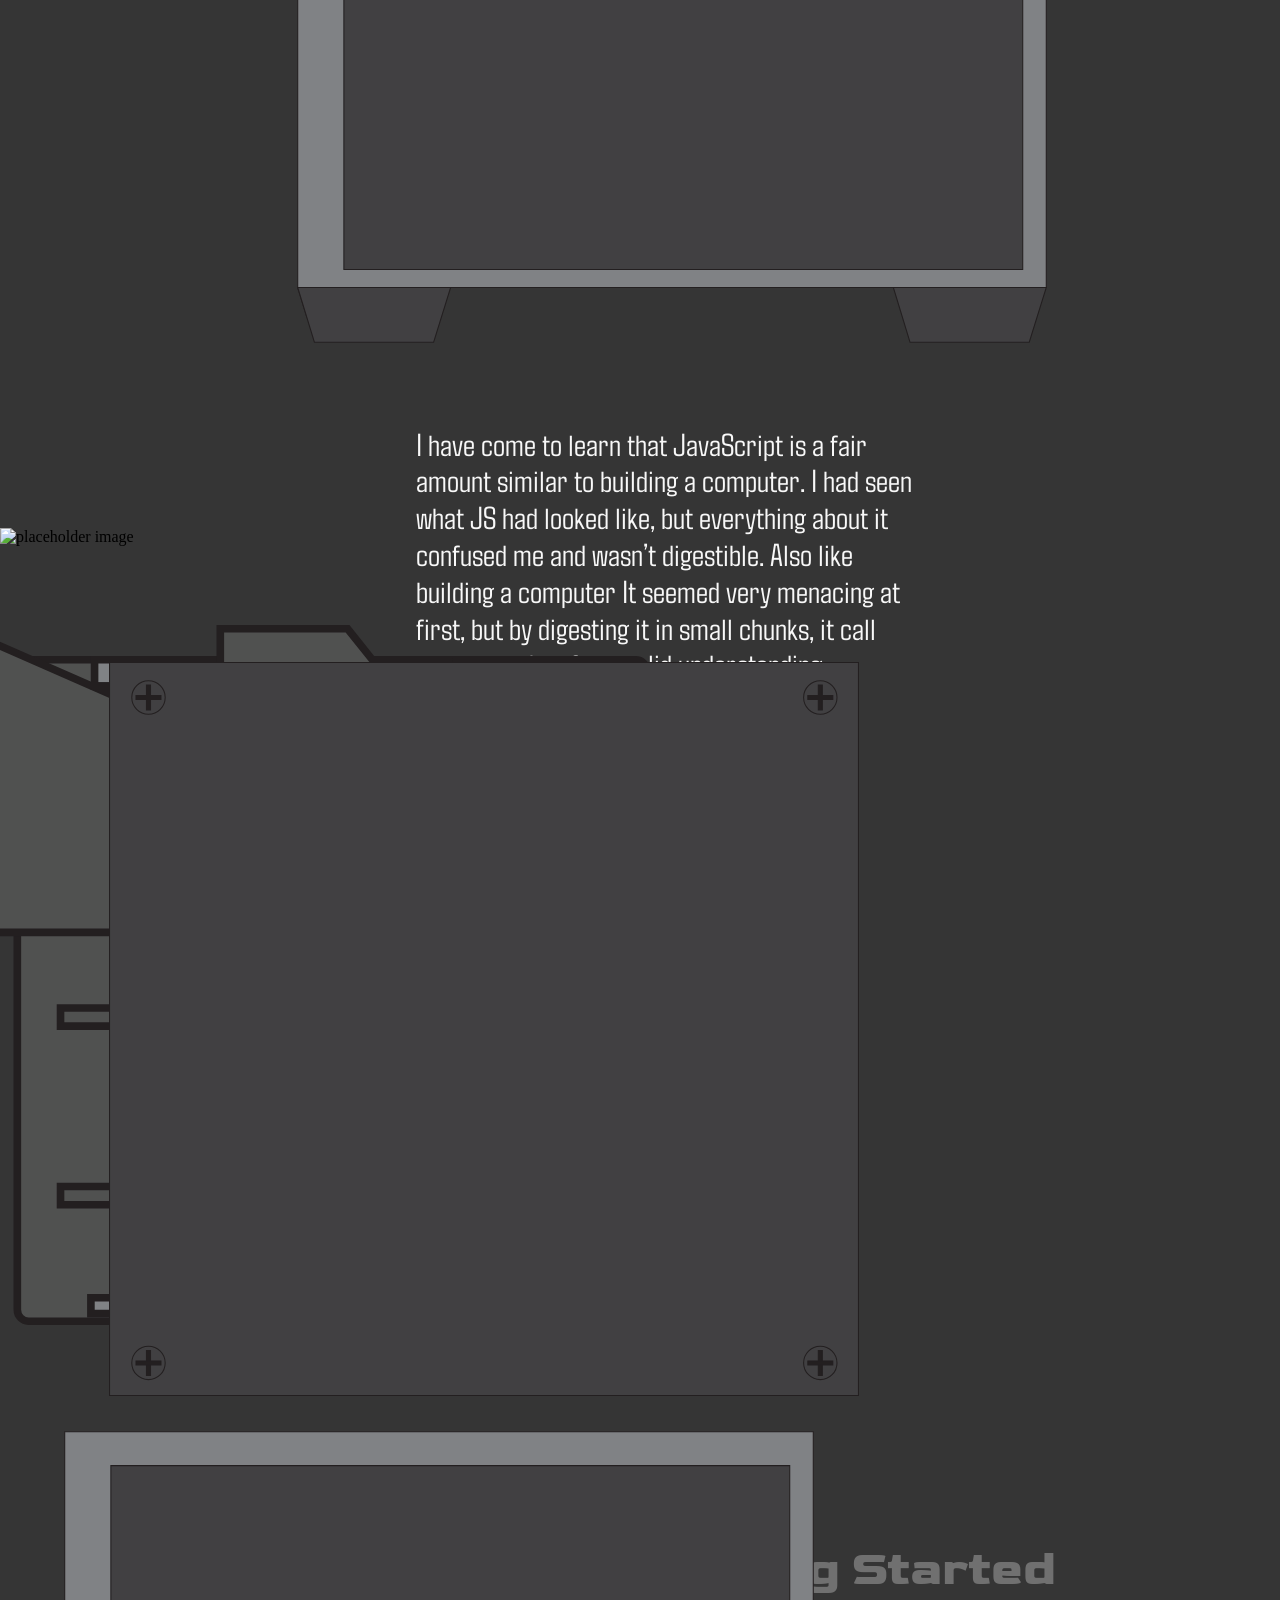
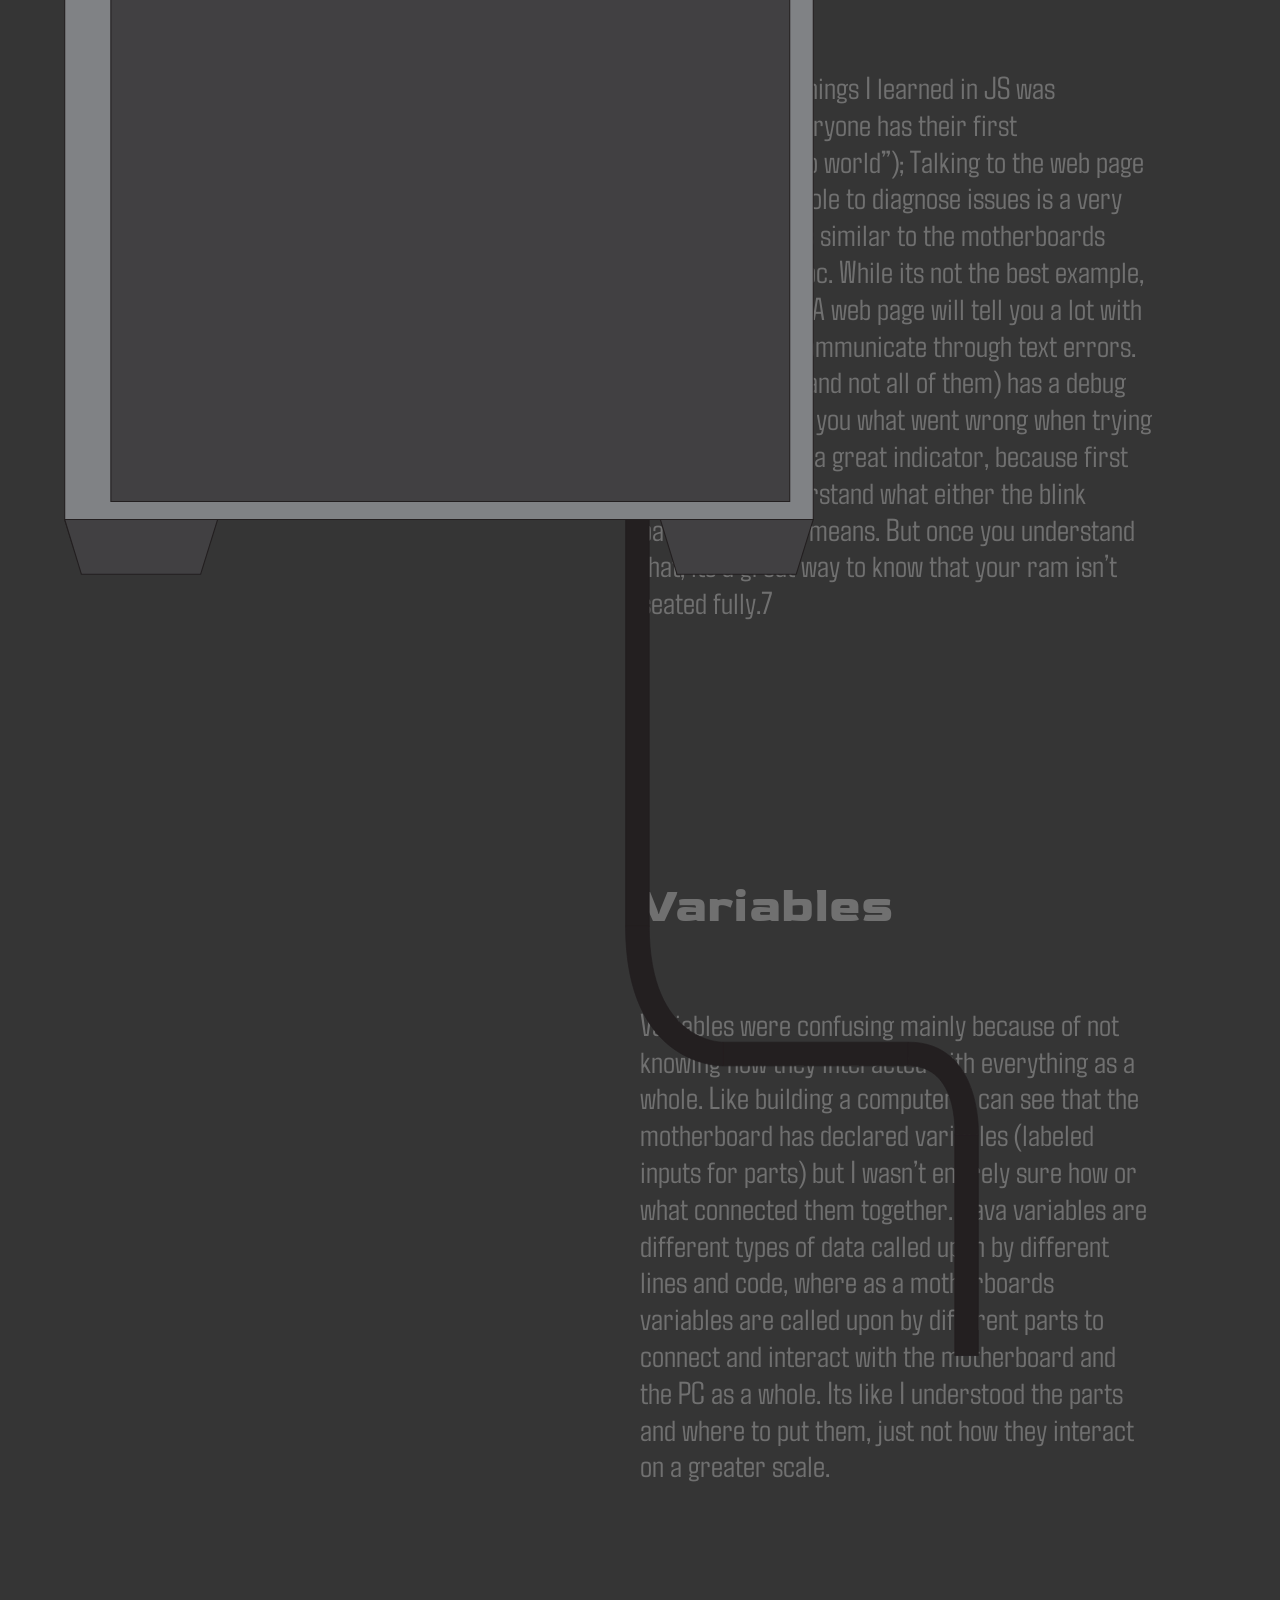
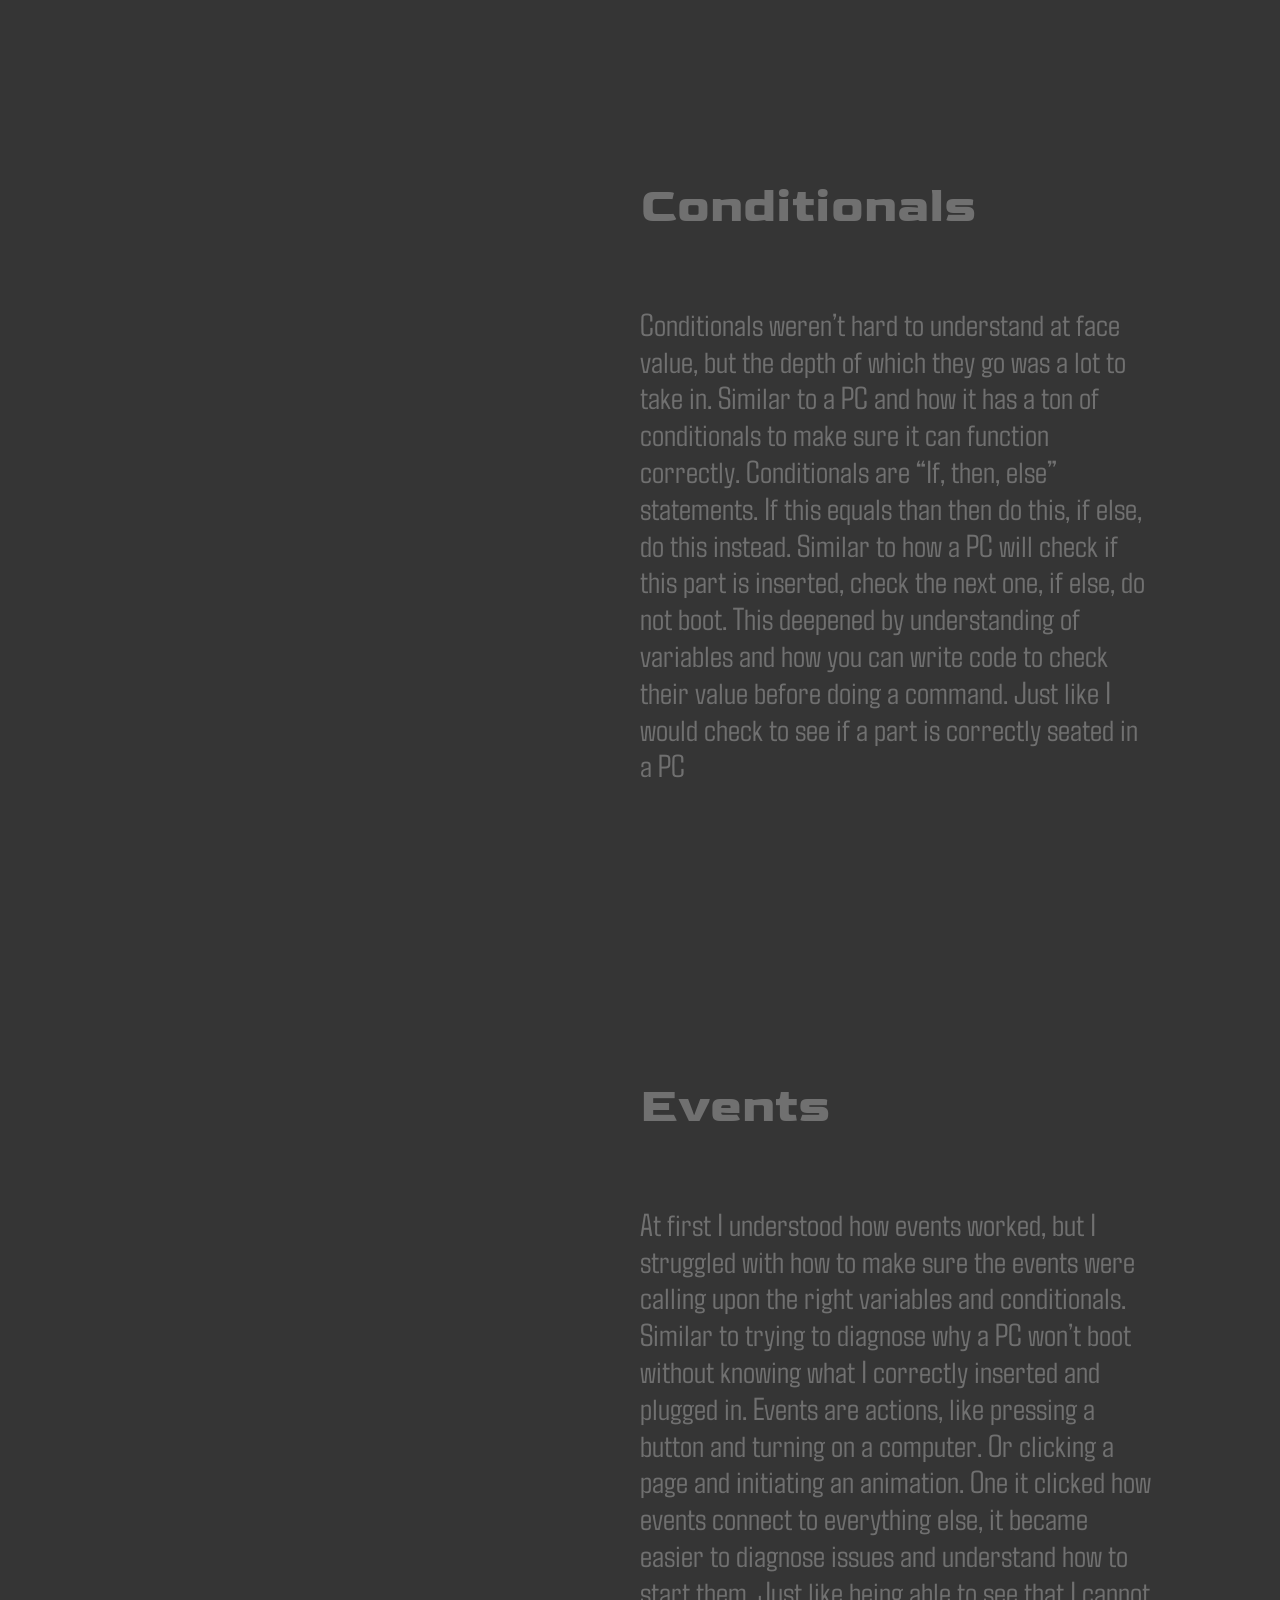
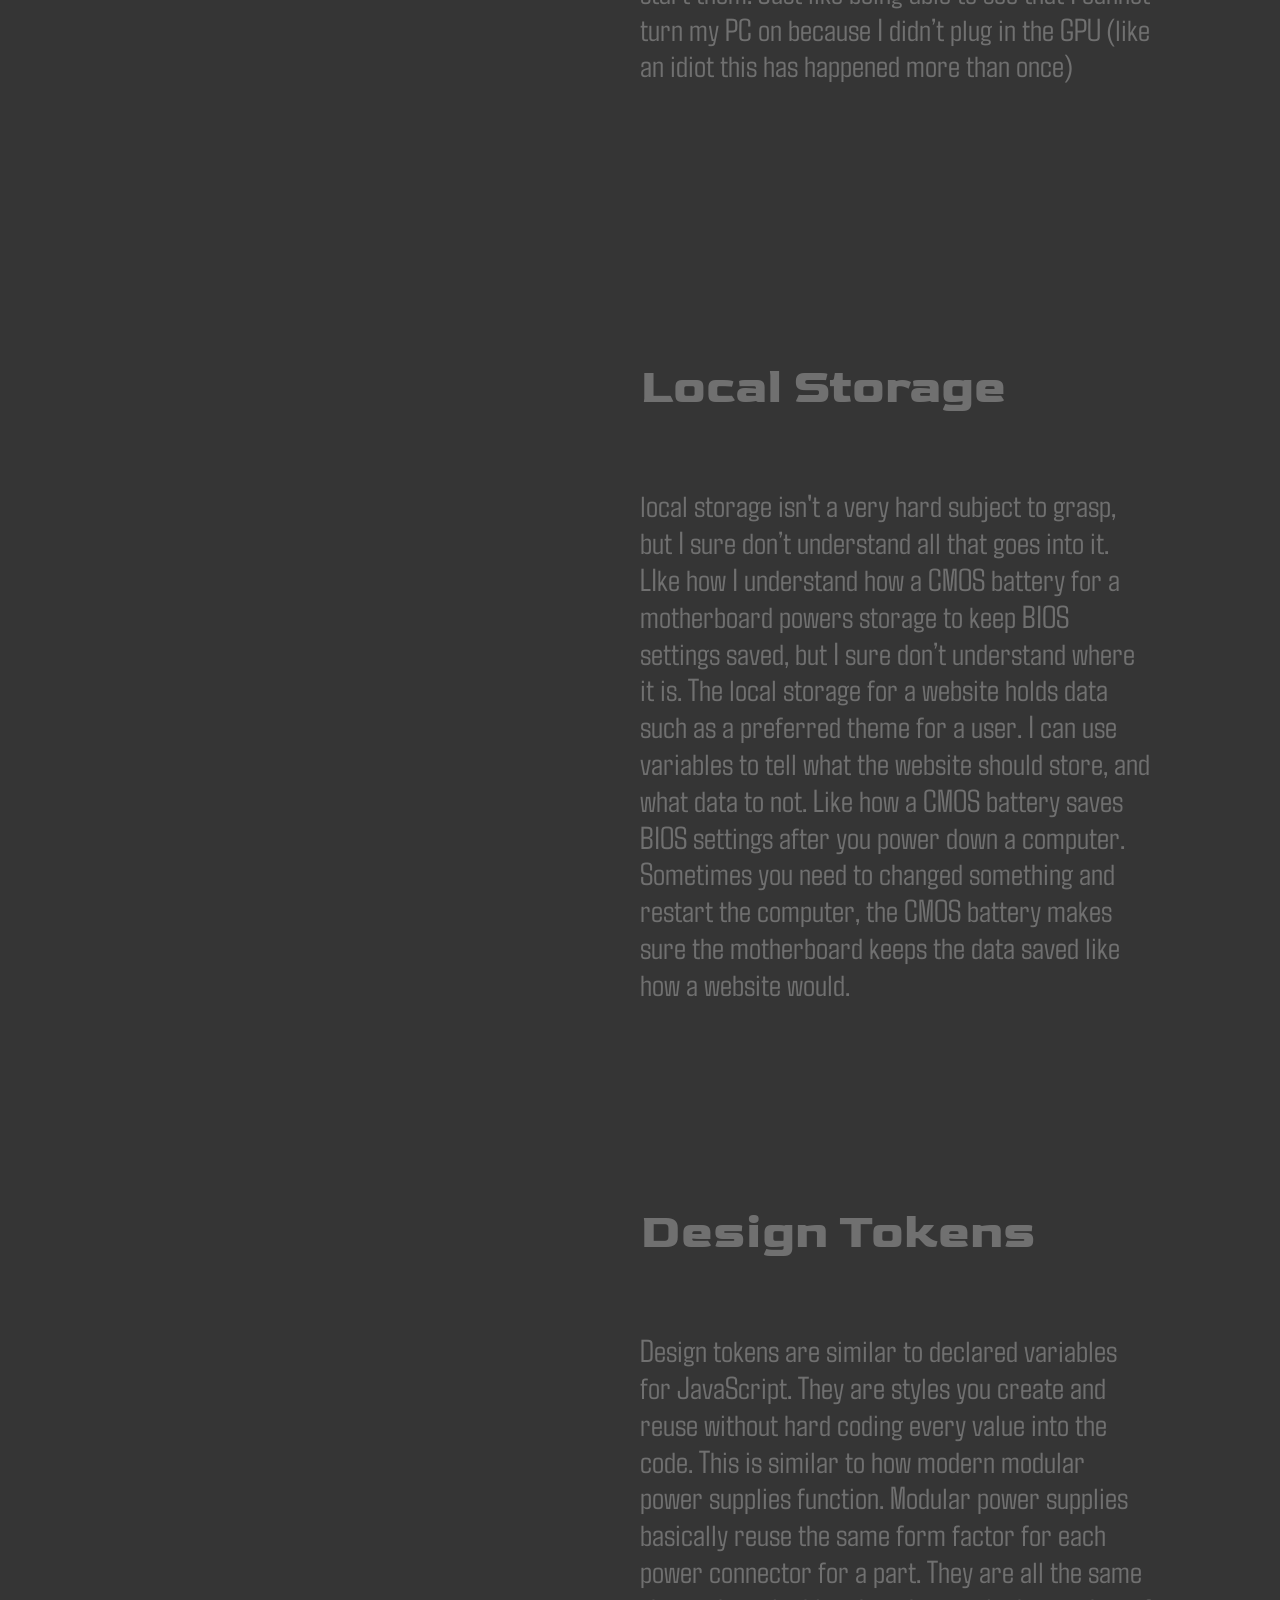
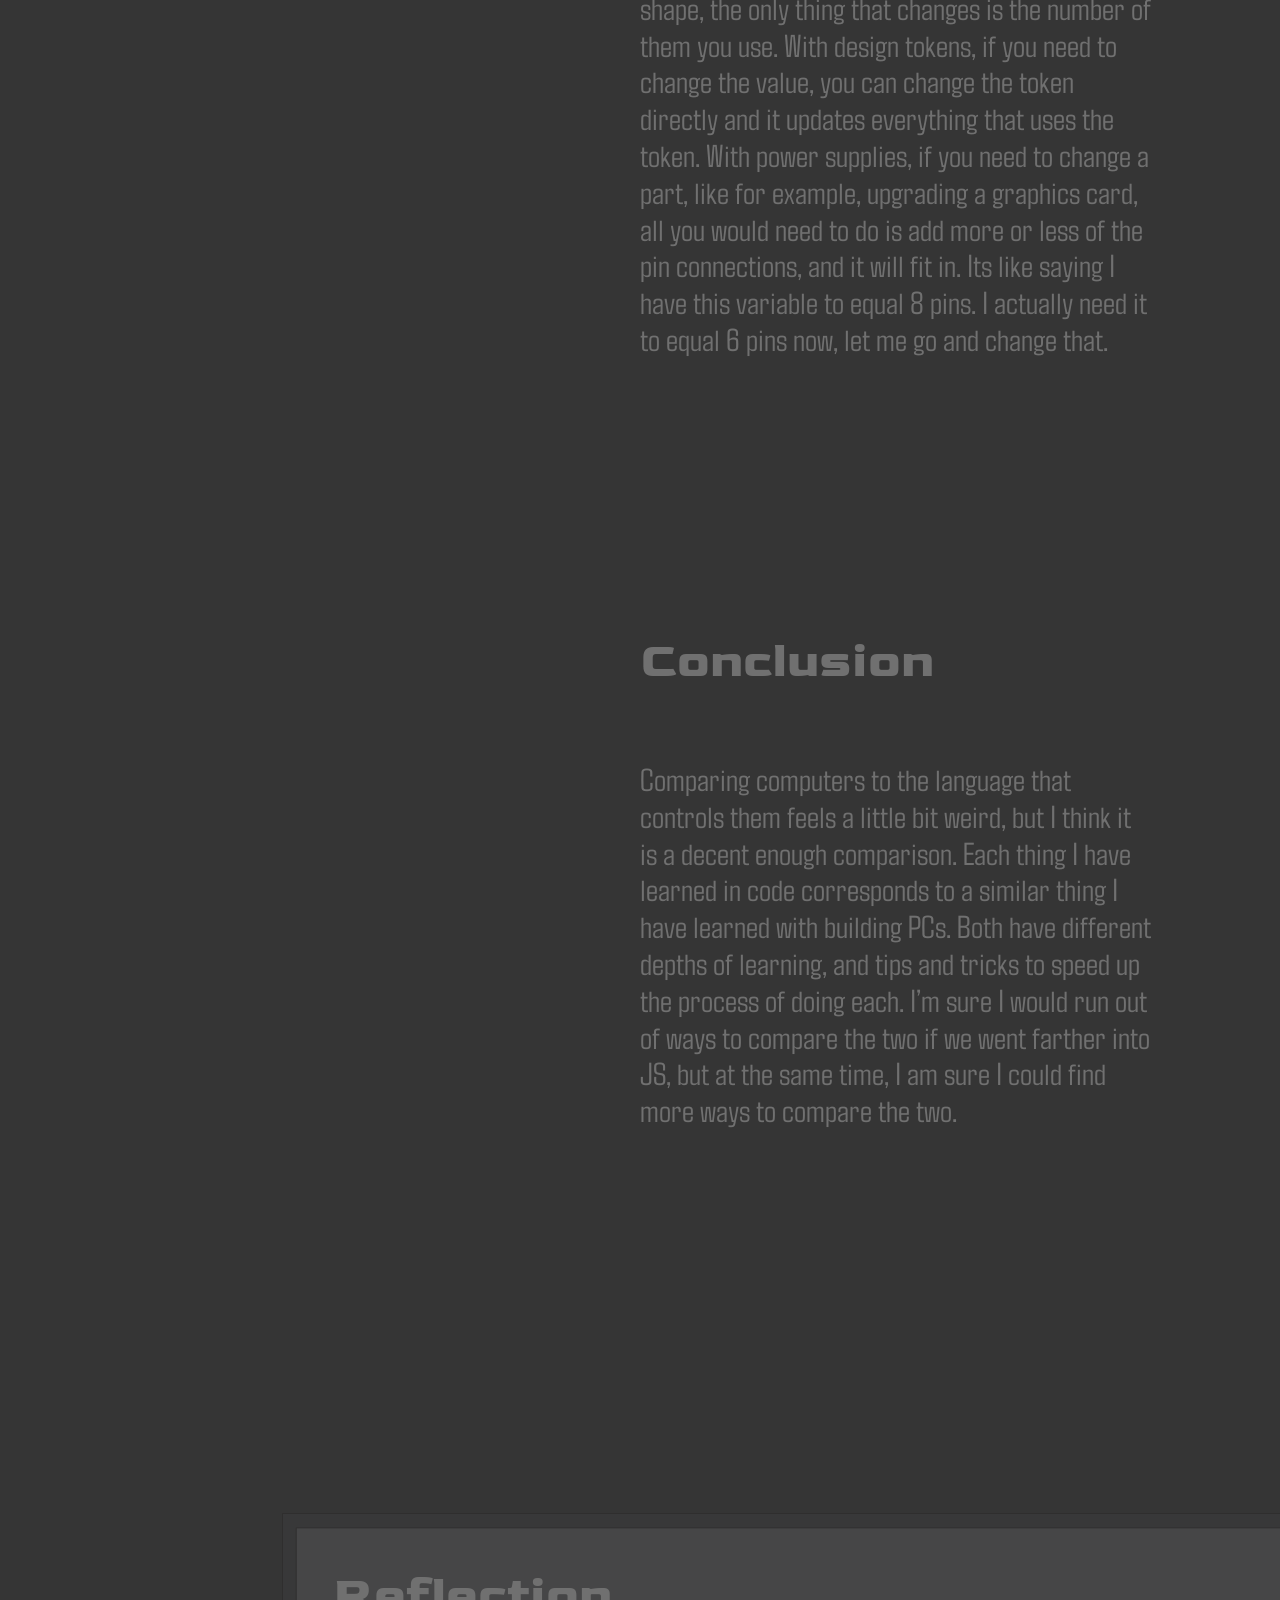
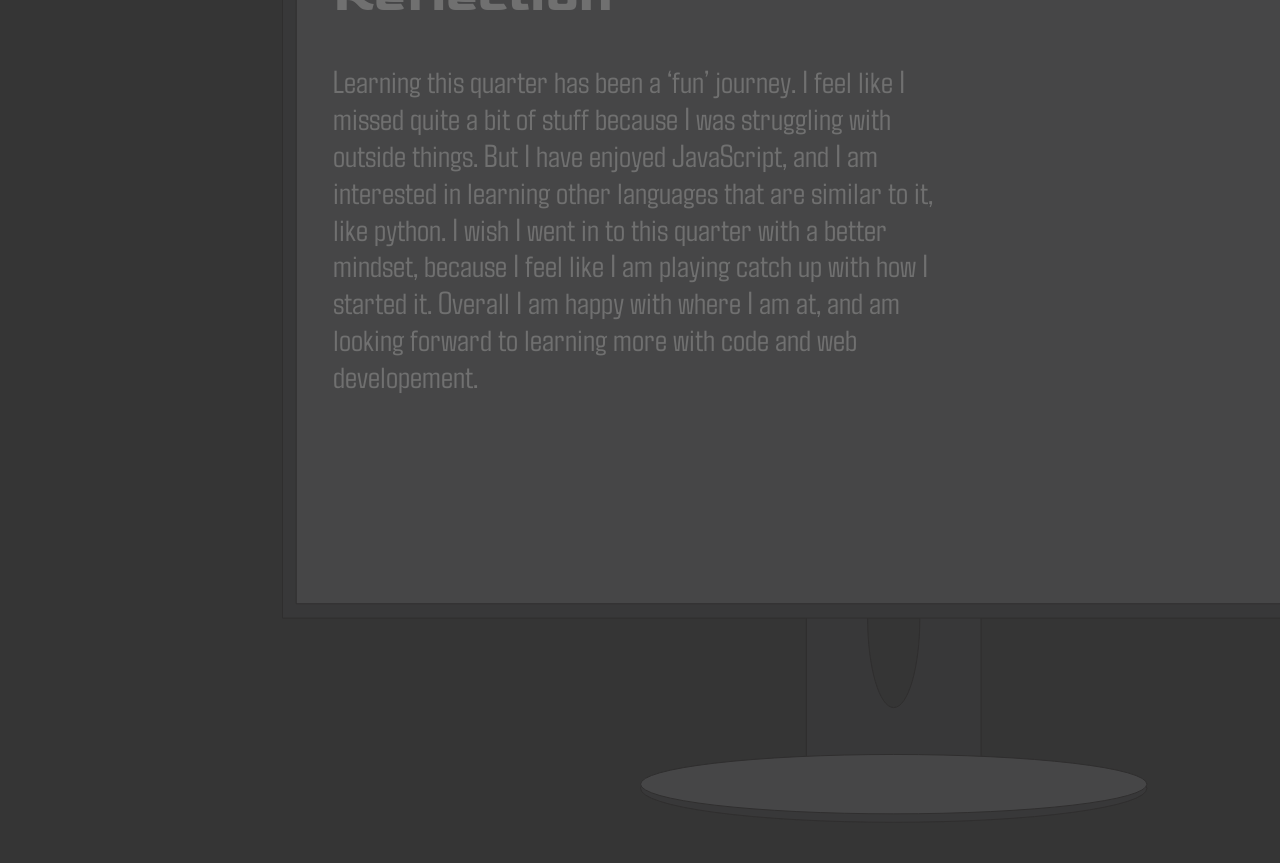
==== commit fa71021e: "added assets" ====
--- a/index.html
+++ b/index.html
@@ -49,7 +49,7 @@
 
         <section class="story-section" id="section-1">
             <div id="svg-container-1">
-                <img id="built-case" src="https://placehold.co/750x750" alt="placeholder image">           
+                <svg width="750" height="750" viewBox="0 0 709.69 703.59"><g data-name="Layer 1"><path d="M.67.5H709v650.76H.67zM.67 651.26l8.77 28.21h61.43" style="fill:#808285;stroke:#231f20;stroke-miterlimit:10"/><path d="m79.46 651.26-8.77 28.21H9.26" style="fill:#808285;stroke:#231f20;stroke-miterlimit:10"/></g><g data-name="Layer 2"><path d="m.67 651.26 15.78 51.83h112.84l16.1-51.83zM564.29 651.26l15.77 51.83H692.9l16.11-51.83zM44.36 32.55h642.36v601.68H44.36z" style="fill:#414042;stroke:#231f20;stroke-miterlimit:10"/></g></svg>      
                 <p class="opening" >
                 I have come to learn that JavaScript is a fair amount similar to building a computer. I had seen what JS had looked like, but everything about it confused me and wasn’t digestible. Also like building a computer It seemed very menacing at first, but by digesting it in small chunks, it call came together for a solid understanding. 
                 </p>
@@ -59,9 +59,9 @@
         <section class="scrolly-container">
             <div class="sticky-visual">
                 <div class="motherboard-wrapper">
-                    <svg id="motherboard" width="750px" height="750px" viewBox="0 0 695.08 735.33"><defs><style>.cls-1{fill:none}.cls-1,.cls-3,.cls-4,.cls-5,.cls-6{stroke:#231f20;stroke-miterlimit:10;stroke-width:8px}.cls-3{fill:#231f20}.cls-4{fill:#505150}.cls-5{fill:#6d6e71}.cls-6{fill:#808285}</style></defs><rect width="661.48" height="694.78" x="29.6" y="36.56" class="cls-4" rx="12" ry="12"/><path d="M4 18.65v304.27h178.36V97.01z" class="cls-4"/><path d="M110.72 36.56h132.09v27.61H110.72zM176.76 36.56v27.61" class="cls-6"/><path d="M182.36 117h300.19V36.56h-80L376.55 4H242.81v60.17H110.72l71.64 32.84z" class="cls-4"/><path d="M74.97 402.28h335.67v19.11H74.97zM74.97 589.87h335.67v19.11H74.97z" class="cls-1"/><path d="M226.22 138.33h143v156h-143z" class="cls-6"/><path d="M506.22 70.33h12v276h-12zM530.22 70.33h12v276h-12zM554.22 70.33h12v276h-12zM578.22 70.33h12v276h-12z" class="cls-5"/><path d="M497.22 53.33h102.67v15.33H497.22zM497.22 344h102.67v15.33H497.22z" class="cls-3"/><path d="M644.22 130h28.33v111.33h-28.33zM644.22 262h28.33v56.67h-28.33zM106.88 706.67h54.67v16.67h-54.67zM230.22 706.67h48v16.67h-48zM278.22 706.67h48v16.67h-48z" class="cls-6"/><path d="M324.93 706.67h48v16.67h-48zM372.93 706.67h48v16.67h-48zM644.22 408h34.67v156h-34.67z" class="cls-6"/><path d="M398.64 388.83h24v46h-24zM398.64 576.43h24v46h-24z" class="cls-3"/><circle cx="373.05" cy="662.55" r="26.17" style="stroke:#231f20;stroke-miterlimit:10;stroke-width:8px;fill:#a7a9ac"/></svg>
+                    <svg id="motherboard" width="700px" height="700px" viewBox="0 0 695.08 735.33"><defs><style>.cls-1{fill:none}.cls-1,.cls-3,.cls-4,.cls-5,.cls-6{stroke:#231f20;stroke-miterlimit:10;stroke-width:8px}.cls-3{fill:#231f20}.cls-4{fill:#505150}.cls-5{fill:#6d6e71}.cls-6{fill:#808285}</style></defs><rect width="661.48" height="694.78" x="29.6" y="36.56" class="cls-4" rx="12" ry="12"/><path d="M4 18.65v304.27h178.36V97.01z" class="cls-4"/><path d="M110.72 36.56h132.09v27.61H110.72zM176.76 36.56v27.61" class="cls-6"/><path d="M182.36 117h300.19V36.56h-80L376.55 4H242.81v60.17H110.72l71.64 32.84z" class="cls-4"/><path d="M74.97 402.28h335.67v19.11H74.97zM74.97 589.87h335.67v19.11H74.97z" class="cls-1"/><path d="M226.22 138.33h143v156h-143z" class="cls-6"/><path d="M506.22 70.33h12v276h-12zM530.22 70.33h12v276h-12zM554.22 70.33h12v276h-12zM578.22 70.33h12v276h-12z" class="cls-5"/><path d="M497.22 53.33h102.67v15.33H497.22zM497.22 344h102.67v15.33H497.22z" class="cls-3"/><path d="M644.22 130h28.33v111.33h-28.33zM644.22 262h28.33v56.67h-28.33zM106.88 706.67h54.67v16.67h-54.67zM230.22 706.67h48v16.67h-48zM278.22 706.67h48v16.67h-48z" class="cls-6"/><path d="M324.93 706.67h48v16.67h-48zM372.93 706.67h48v16.67h-48zM644.22 408h34.67v156h-34.67z" class="cls-6"/><path d="M398.64 388.83h24v46h-24zM398.64 576.43h24v46h-24z" class="cls-3"/><circle cx="373.05" cy="662.55" r="26.17" style="stroke:#231f20;stroke-miterlimit:10;stroke-width:8px;fill:#a7a9ac"/></svg>
                     <img id="light-indicator" src="https://placehold.co/30x30/FF0000/FFFFFFF" alt="placeholder image">
-                    <img id="case-cover" src="https://placehold.co/750x750/000000/FFFFFF" alt="placeholder image">
+                    <svg id="case-cover" width="750" height="750"  viewBox="0 0 714.64 699.48"><path d="M.5.5h713.64v698.48H.5z" style="fill:#414042;stroke:#231f20;stroke-miterlimit:10"/><circle cx="677.77" cy="33.83" r="15.91" style="fill:#414042;stroke:#231f20;stroke-miterlimit:10"/><circle cx="677.77" cy="667.92" r="15.91" style="fill:#414042;stroke:#231f20;stroke-miterlimit:10"/><circle cx="37.62" cy="667.92" r="15.91" style="fill:#414042;stroke:#231f20;stroke-miterlimit:10"/><circle cx="37.62" cy="33.83" r="15.91" style="fill:#414042;stroke:#231f20;stroke-miterlimit:10"/><path d="M675.86 21.94h3.83v23.78h-3.83z" style="fill:#231f20;stroke:#231f20;stroke-miterlimit:10"/><path d="M675.86 21.94h3.83v23.78h-3.83z" style="fill:#231f20;stroke:#231f20;stroke-miterlimit:10" transform="rotate(90 677.775 33.835)"/><path d="M675.86 656.03h3.83v23.78h-3.83z" style="fill:#231f20;stroke:#231f20;stroke-miterlimit:10"/><path d="M675.86 656.03h3.83v23.78h-3.83z" style="fill:#231f20;stroke:#231f20;stroke-miterlimit:10" transform="rotate(90 677.775 667.925)"/><path d="M35.71 656.03h3.83v23.78h-3.83z" style="fill:#231f20;stroke:#231f20;stroke-miterlimit:10"/><path d="M35.71 656.03h3.83v23.78h-3.83z" style="fill:#231f20;stroke:#231f20;stroke-miterlimit:10" transform="rotate(90 37.625 667.925)"/><path d="M35.71 21.94h3.83v23.78h-3.83z" style="fill:#231f20;stroke:#231f20;stroke-miterlimit:10"/><path d="M35.71 21.94h3.83v23.78h-3.83z" style="fill:#231f20;stroke:#231f20;stroke-miterlimit:10" transform="rotate(90 37.62 33.83)"/></svg>
                     <img src="https://placehold.co/100x275" alt="" id="ram">
                 </div>
             </div>
@@ -70,8 +70,12 @@
                     <svg width="500" height="500" viewBox="0 0 441.79 438.77">
                         <path d="m5.8 129.44 220-82.22 208 78.22 6.48 11.33L436.92 285l-6.89 8.44-215.56 95.78-204-90.22-6.89-14.89-2.07-147.78z" style="fill:#808285;stroke:#231f20;stroke-miterlimit:10;stroke-width:3px"/><path d="m5.8 129.44 209.34 86.45 218.66-90.45M214.47 389.22l6.42-9.33V226.22l-5.75-10.33" style="fill:#808285;stroke:#231f20;stroke-miterlimit:10;stroke-width:3px"/><path d="m191.54 306.79 1.08-.59v-21l-7.91-3.33v-10.5l-6.5-2.83v10.36l-15.42-6.78v-10.05l-5.83-2.56v10.11l-15.67-6.58v-10l-6.08-2.31v9.97l-15-6.5v-10.4l-6.09-2.22v10.32l-8-3.39v2.5" style="fill:#505150;stroke:#231f20;stroke-miterlimit:10;stroke-width:.75px"/><path d="M127.04 270.01v-10.08 18.97zM148.83 269.42l-.38 18.95zM170.29 278.62v19.02z" style="fill:none;stroke:#231f20;stroke-miterlimit:10;stroke-width:.75px"/><path d="m22.21 250.61 80.08 33.93v21.58l-1.33-.83v-18.67L22.21 252.7z" style="fill:#505150;stroke:#231f20;stroke-miterlimit:10"/><path d="m22.01 272.03 10.28 4.55v9.04l6 3v-9.72l20.5 8.39v10.08l5.92 3 .19-10.84 20.97 9.67v10.25l5.67 2.84v-10.75l9.42 3.75v-18.67L22.21 252.7z" style="fill:#6d6e71;stroke:#231f20;stroke-miterlimit:10"/><path d="M47.79 273.29v-9.57 18.78zM74.37 275.29v18.61z" style="fill:none;stroke:#231f20;stroke-miterlimit:10"/><path d="m106.54 289.62 91.5 39.5v19.33l1.58.92v-21.92l-93.08-40.33z" style="fill:#505150;stroke:#231f20;stroke-miterlimit:10"/><path d="m106.54 308.54 26.08 11.5v10.5l6.34 2.58V322.7l40.08 17.59v10.83l6.25 2.5v-10.58l12.75 5.41v-19.33l-91.5-39.5z" style="fill:#6d6e71;stroke:#231f20;stroke-miterlimit:10"/><path d="M164.29 323.87v-9.32 19.27z" style="fill:none;stroke:#231f20;stroke-miterlimit:10"/><path d="M21.71 214.87v-2.83l10.25 4.33v-9.67l6 2.24v9.84l20.33 8.83v-10.46l5.92 2.88v9.92l20.92 9.25v-9.83l6.08 2.25v9.96l10.58 4.79v21.58l-.83-.58v-18.75z" style="fill:#505150;stroke:#231f20;stroke-miterlimit:10;stroke-width:.75px"/><path d="m21.71 233.29 79.25 34.08v-18.75l-79.25-33.75z" style="fill:#6d6e71;stroke:#231f20;stroke-miterlimit:10;stroke-width:.75px"/><path d="M47.79 235.2v-9.22 18.53zM74.37 246.87v-9.54 18.61z" style="fill:none;stroke:#231f20;stroke-miterlimit:10;stroke-width:.75px"/><path d="M166.77 317.3v6.56l4.46 2.08v-6.93zM172.73 328.78v6.56l4.45 2.08v-6.93zM179.21 331.55v6.56l4.45 2.08v-6.93zM185.87 326.17v6.57l4.46 2.08v-6.94zM192.06 328.63v6.56l4.46 2.09v-6.94zM157.79 313.92v6.57l4.46 2.08v-6.94zM151.52 310.99v6.56l4.46 2.08v-6.94zM145.04 316.24v6.56l4.46 2.08v-6.94zM139 313.92v6.57l4.46 2.08v-6.94zM132.96 302.82v6.56l4.45 2.09v-6.94zM120.52 305.84v6.56l4.46 2.09v-6.94zM126.74 300.05v6.56l4.46 2.08v-6.93zM108.08 292.11v6.56l4.46 2.09v-6.94zM114.43 303.22v6.56l4.46 2.08v-6.94zM29.21 220.05v6.56l4.45 2.09v-6.94zM35.33 222.53v6.56l4.46 2.09v-6.94zM23.43 225.98v6.56l4.46 2.09v-6.94zM41.46 233.54v6.56l4.45 2.09v-6.94zM49.87 236.96v6.56l4.46 2.08v-6.93zM55.73 231.18v6.56l4.45 2.08v-6.93zM61.6 233.84v6.57l4.46 2.08v-6.94zM67.68 244.51v6.56l4.46 2.08v-6.94zM76.43 248.23v6.57l4.46 2.08v-6.94zM82.66 242.8v6.56l4.46 2.08v-6.93zM88.52 245.32v6.56l4.46 2.08v-6.93zM94.58 256.4v6.56l4.46 2.09v-6.94zM23.2 217.25v5.89l1 1.58 1.46.91h1.23l1.2-.98v-5.57zM29.17 228.32v5.88l1 1.58 1.46.91h1.23l1.19-.98v-5.57zM35.33 230.9v5.88l1 1.59 1.46.9h1.23l1.2-.98v-5.57zM41.24 224.77v5.89l1 1.58 1.46.91h1.23l1.2-.98v-5.57zM49.45 228.32v5.88l1 1.58 1.46.91h1.22l1.2-.98v-5.57zM55.73 239.65v5.88l1 1.59 1.46.9h1.22l1.2-.98v-5.57zM61.6 241.86v5.88l1 1.59 1.46.9h1.23l1.2-.98v-5.57zM67.68 236.13v5.89l1 1.58 1.47.91h1.22l1.2-.98v-5.58zM76.08 239.65v5.88l1 1.59 1.46.9h1.22l1.2-.98v-5.57zM82.07 250.79v5.89l1 1.58 1.46.91h1.22l1.2-.98v-5.57zM88.09 253.48v5.89l1 1.58 1.46.91h1.23l1.2-.98v-5.57zM94.58 247.73v5.89l1 1.58 1.46.91h1.23l1.2-.98v-5.57zM151.09 319.35v5.88l1 1.59 1.46.9h1.23l1.2-.98v-5.57zM157.57 322.12v5.89l1 1.58 1.47.91h1.22l1.2-.98v-5.58zM191.68 344.14l4.99 2.14v-6.09l-1.22-1.85-2.36-1.06-1.36.78zM185.17 341.47l5 2.15v-6.09l-1.22-1.86-2.36-1.06-1.37.78zM178.94 330.08l4.99 2.15v-6.09l-1.22-1.86-2.36-1.06-1.36.78zM172.73 327.2l5 2.14v-6.09l-1.23-1.85-2.36-1.06-1.36.78zM166.01 332.74l5 2.14v-6.09l-1.22-1.85-2.37-1.06-1.36.78zM144.99 314.74l5 2.14v-6.09l-1.23-1.85-2.36-1.06-1.36.78zM138.87 312.55l4.99 2.14v-6.09l-1.22-1.86-2.36-1.06-1.36.79zM132.42 318.02l4.99 2.14v-6.09l-1.22-1.85-2.36-1.06-1.36.78zM126.2 315.34l5 2.14v-6.09l-1.23-1.85-2.36-1.07-1.36.79zM120.25 304.37l5 2.14v-6.09l-1.23-1.86-2.36-1.06-1.36.79zM114.16 301.7l5 2.14v-6.09l-1.22-1.85-2.36-1.07-1.36.79zM107.81 307.51l5 2.14v-6.09l-1.22-1.86-2.36-1.06-1.37.79zM94.62 285.8v6.56l4.46 2.08v-6.93zM88.73 291.69v6.57l4.45 2.08v-6.94zM82.46 289.09v6.56l4.45 2.09v-6.94zM76.5 278.03v6.56l4.46 2.08v-6.93zM62.06 280.09v6.56l4.46 2.09v-6.94zM67.77 274.22v6.56l4.46 2.08v-6.94zM56.16 277.36v6.56l4.46 2.09v-6.94zM50.02 266.64v6.56l4.46 2.09v-6.94zM41.41 263.05v6.56l4.46 2.08v-6.93zM35.5 268.47v6.56l4.46 2.08v-6.94zM29.58 265.97v6.56l4.46 2.08v-6.94zM23.66 255.03v6.56l4.46 2.08v-6.93zM94.35 301.07l5 2.15v-6.1l-1.22-1.85-2.36-1.06-1.36.78zM88.27 290.14l5 2.14v-6.09l-1.22-1.85-2.37-1.06-1.36.78zM82.19 287.48l4.99 2.14v-6.09l-1.22-1.85-2.36-1.07-1.36.79zM76.23 293.4l5 2.14v-6.09L80 287.59l-2.36-1.06-1.36.79zM67.77 289.73l5 2.14v-6.09l-1.23-1.86-2.36-1.06-1.36.79zM61.91 278.7l4.99 2.14v-6.09l-1.22-1.85-2.36-1.07-1.36.79zM55.89 275.98l5 2.14v-6.09l-1.22-1.86-2.36-1.06-1.36.79zM49.34 281.81l5 2.14v-6.09l-1.22-1.85-2.36-1.06-1.36.78zM41.37 278.45l5 2.14v-6.09l-1.22-1.85-2.36-1.07-1.36.79zM35.5 267.09l5 2.14v-6.09l-1.23-1.85-2.36-1.07-1.36.79zM29.31 264.81l5 2.14v-6.09l-1.22-1.85-2.36-1.06-1.37.78zM23.39 270.54l5 2.14v-6.09l-1.22-1.85-2.36-1.07-1.36.79z" style="fill:#505150;stroke:#231f20;stroke-miterlimit:10"/><path d="M106.12 251.01v19l85.42 36.78v-19.34z" style="fill:#6d6e71;stroke:#231f20;stroke-miterlimit:10;stroke-width:.75px"/><path d="M107.72 253.96v6.83l4.64 2.16v-7.21zM114.22 256.5v6.82l4.63 2.16v-7.21zM120.16 267.19v6.57l4.46 2.08v-6.94zM129.52 263.13v6.56l4.46 2.09v-6.94zM135.52 265.48v6.57l4.46 2.08v-6.94zM141.87 276.65v6.56l4.46 2.09v-6.94zM150.96 272.01v6.56l4.45 2.08v-6.94zM157.02 274.69v6.57l4.46 2.08v-6.94zM163.48 286.05v6.56l4.45 2.08v-6.93zM172.65 281.46v6.57l4.45 2.08v-6.94zM178.83 284.03v6.56l4.46 2.08v-6.94zM185.18 295.36v6.56l4.46 2.09v-6.94zM107.72 262.21v5.89l1 1.58 1.46.91h1.23l1.2-.98v-5.58zM113.76 264.59v5.88l1 1.59 1.46.9h1.23l1.19-.98v-5.57zM120.3 258.82v5.88l1 1.59 1.46.9h1.22l1.2-.98v-5.57zM128.84 271.34v5.88l1 1.59 1.46.9h1.22l1.2-.98v-5.57zM135.09 273.8v5.88l1 1.59 1.46.9h1.23l1.2-.98v-5.57zM141.57 267.82v5.88l1 1.59 1.46.9h1.22l1.2-.98v-5.57zM150.48 280.3v5.88l1 1.59 1.46.9h1.23l1.2-.98v-5.57zM156.71 282.93v5.89l1 1.58 1.46.91h1.23l1.2-.98v-5.57zM163.26 277.02v5.88l1 1.59 1.46.9h1.23l1.2-.98v-5.57zM172.22 289.91v5.89l1 1.58 1.46.91h1.23l1.19-.98v-5.57zM178.4 292.31v5.88l1 1.59 1.47.9h1.22l1.2-.98v-5.57zM184.76 286.32v5.88l1 1.59 1.46.9h1.23l1.19-.98v-5.57zM49.45 122.17l186.79 74.34 157.84-62.09-190.84-70.58z" style="fill:#505150;stroke:#231f20;stroke-miterlimit:10"/>
                     </svg>
+                </div>
+                <div class="rest-wrapper">
+                   <svg width="750" height="750" viewBox="0 0 709.69 703.59"><g data-name="Layer 1"><path d="M.67.5H709v650.76H.67zM.67 651.26l8.77 28.21h61.43" style="fill:#808285;stroke:#231f20;stroke-miterlimit:10"/><path d="m79.46 651.26-8.77 28.21H9.26" style="fill:#808285;stroke:#231f20;stroke-miterlimit:10"/></g><g data-name="Layer 2"><path d="m.67 651.26 15.78 51.83h112.84l16.1-51.83zM564.29 651.26l15.77 51.83H692.9l16.11-51.83zM44.36 32.55h642.36v601.68H44.36z" style="fill:#414042;stroke:#231f20;stroke-miterlimit:10"/></g></svg>
+                   <svg id="cable" width="1250" height="1000" data-name="Layer 1" viewBox="0 0 488.81 1382.63"><path d="M455.6 1076.69h32.65v305.44H455.6z" style="fill:#231f20;stroke:#231f20;stroke-miterlimit:10"/><path d="M246.72 836.75h32.65v256.65h-32.65z" style="fill:#231f20;stroke:#231f20;stroke-miterlimit:10" transform="rotate(90 263.04 965.08)"/><path d="M.5.5h32.65v787.76H.5zM488.26 1076.69s5.54-127.94-96.88-127.94v32.65c70.72 0 64.23 95.29 64.23 95.29zM33.15 788.26c0 161.52 101.56 160.5 101.56 160.5v32.65S.5 984.45.5 788.26z" style="fill:#231f20;stroke:#231f20;stroke-miterlimit:10"/></svg>
+                </div>
 
-                </div>
 
 
 
@@ -133,10 +137,13 @@
                 </p>
                 </div>
             <div class="step" id="step-9">
-                <h2> Reflection</h2>
-                   <p>
+                <svg id="monitor" width="1250" height="1000" data-name="Layer 1" viewBox="0 0 1250 900"><ellipse cx="611.73" cy="875.37" rx="253.15" ry="33.89" style="fill:#414042;stroke:#231f20;stroke-miterlimit:10"/><path d="M524.42 552.53v305.13h174.61V552.53zm87.31 242.08c-14.43 0-26.13-40.08-26.13-89.52s11.7-89.52 26.13-89.52 26.13 40.08 26.13 89.52-11.7 89.52-26.13 89.52Z" style="fill:#414042;stroke:#231f20;stroke-miterlimit:10"/><path d="M.5.5h1222.45v704.59H.5z" style="fill:#414042;stroke:#231f20;stroke-miterlimit:10"/><ellipse cx="611.73" cy="871.16" rx="253.15" ry="29.68" style="fill:#6d6e71;stroke:#231f20;stroke-miterlimit:10"/><path d="M14.2 14.83h1195.04v675.94H14.2z" style="fill:#6d6e71;stroke:#231f20;stroke-miterlimit:10"/></svg>
+                <div id="nine-content">
+                    <h2> Reflection</h2>
+                        <p>
                     Learning this quarter has been a ‘fun’ journey. I feel like I missed quite a bit of stuff because I was struggling with outside things. But I have enjoyed JavaScript, and I am interested in learning other languages that are similar to it, like python. I wish I went in to this quarter with a better mindset, because I feel like I am playing catch up with how I started it. Overall I am happy with where I am at, and am looking forward to learning more with code and web developement.
-                    </p>
+                        </p>
+                </div>
                 </div>
             </div>
         </div>
--- a/css/styles.css
+++ b/css/styles.css
@@ -353,22 +353,22 @@
 #motherboard {
   top: 0;  /* Make the SVG responsive to the container */
   left: 0;
-  height: auto;
+  position:relative;
 }
 
 
 #case-cover{
   position: absolute;
-  top: 20%;
-  left: 20%;
-  pointer-events: none; /* Allows clicks to pass through to elements below if needed */
+  top: 14%;
+  left: 17%;
+  
 }
 
 #light-indicator{
   position: absolute;
-  top: 26%;
-  left: 73%;
-  pointer-events: none; /* Allows clicks to pass through to elements below if needed */
+  top: 0;
+  left: 0;
+  
 }
 
 #ram{
@@ -426,4 +426,37 @@
   left: 15%;
   opacity: 1;
   z-index: 1;
-}+}
+.rest-wrapper{
+  position: fixed;
+  left: 5%;
+  opacity: 1;
+  z-index: 1;
+}
+
+#step-9{
+  width:100%;
+  margin: auto;
+  position: relative;
+  z-index: 10;
+}
+
+#nine-content{
+  width:60%;
+  margin: auto;
+}
+
+#monitor{
+position: absolute;
+z-index: -1;
+top:15%;
+left: 15%;
+}
+
+#cable{
+  position: absolute;
+  top: 70%;
+  left:15%;
+  z-index: -10;
+
+}
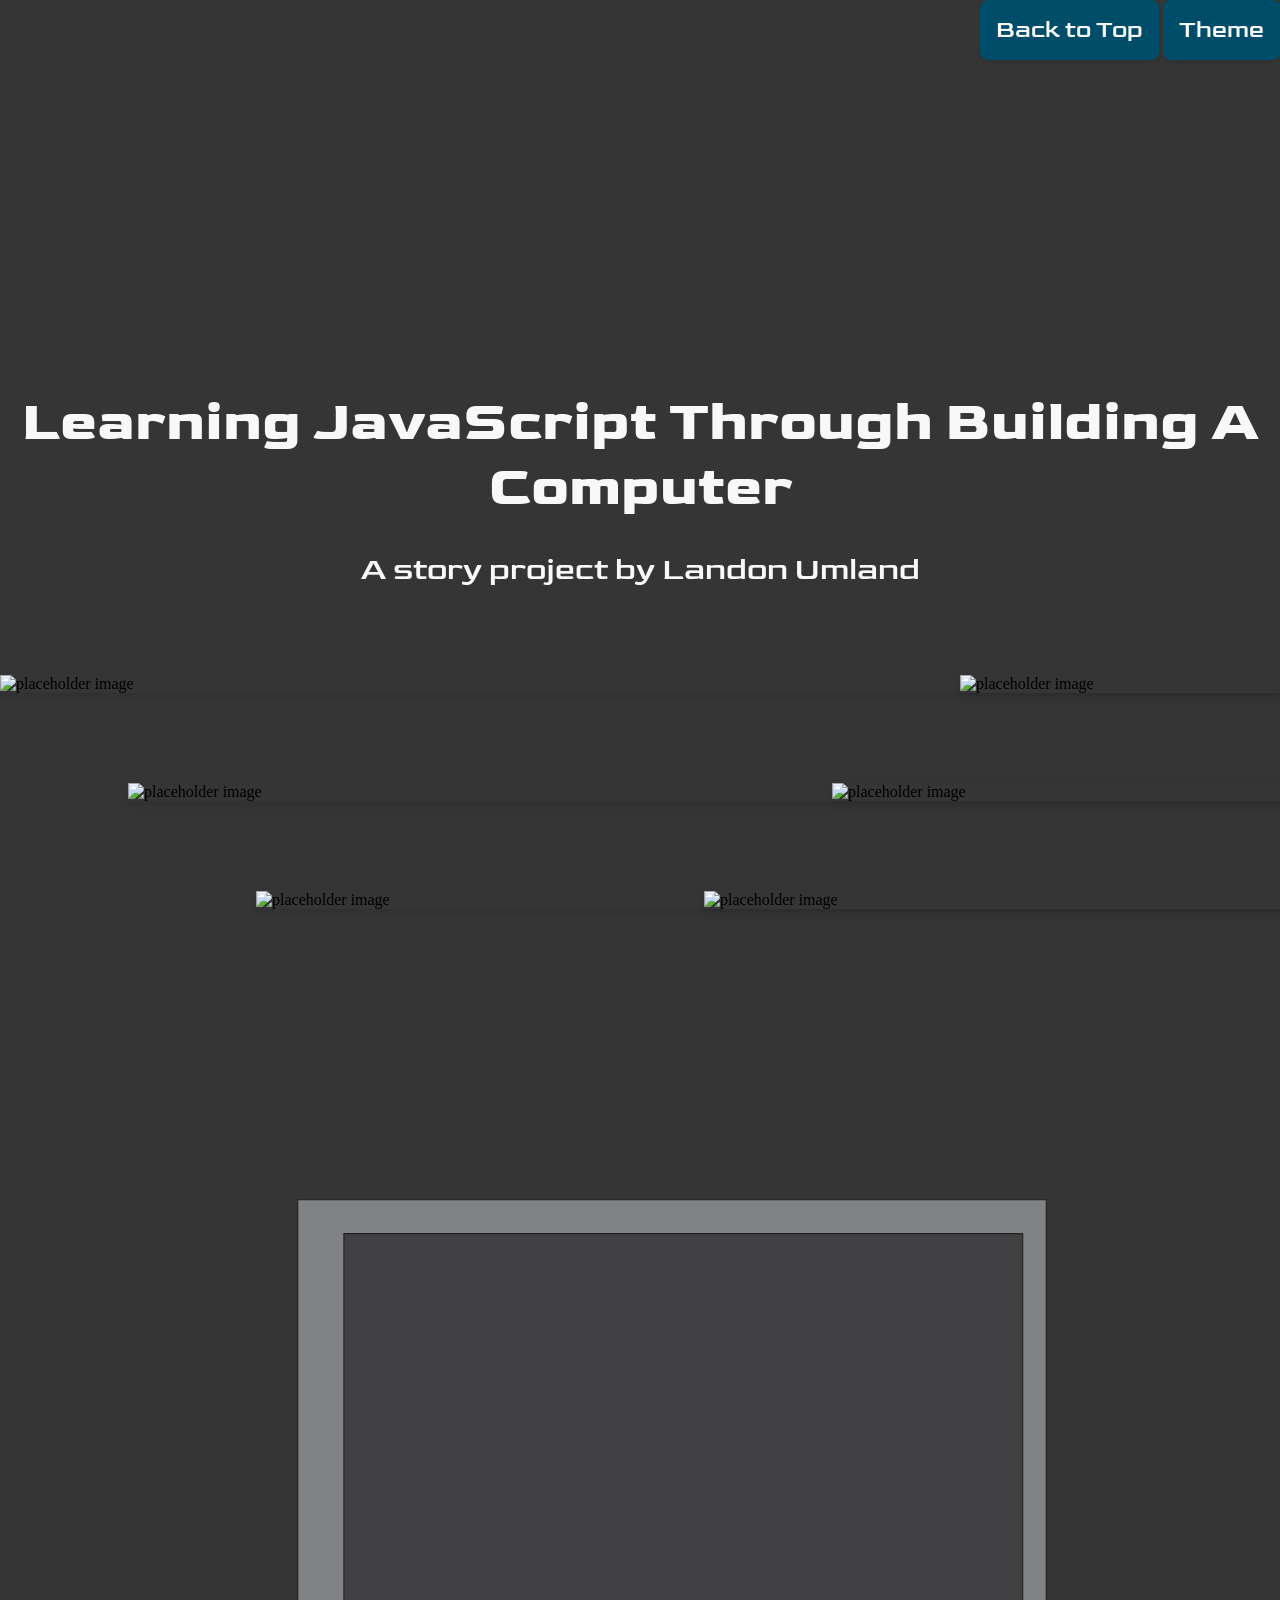
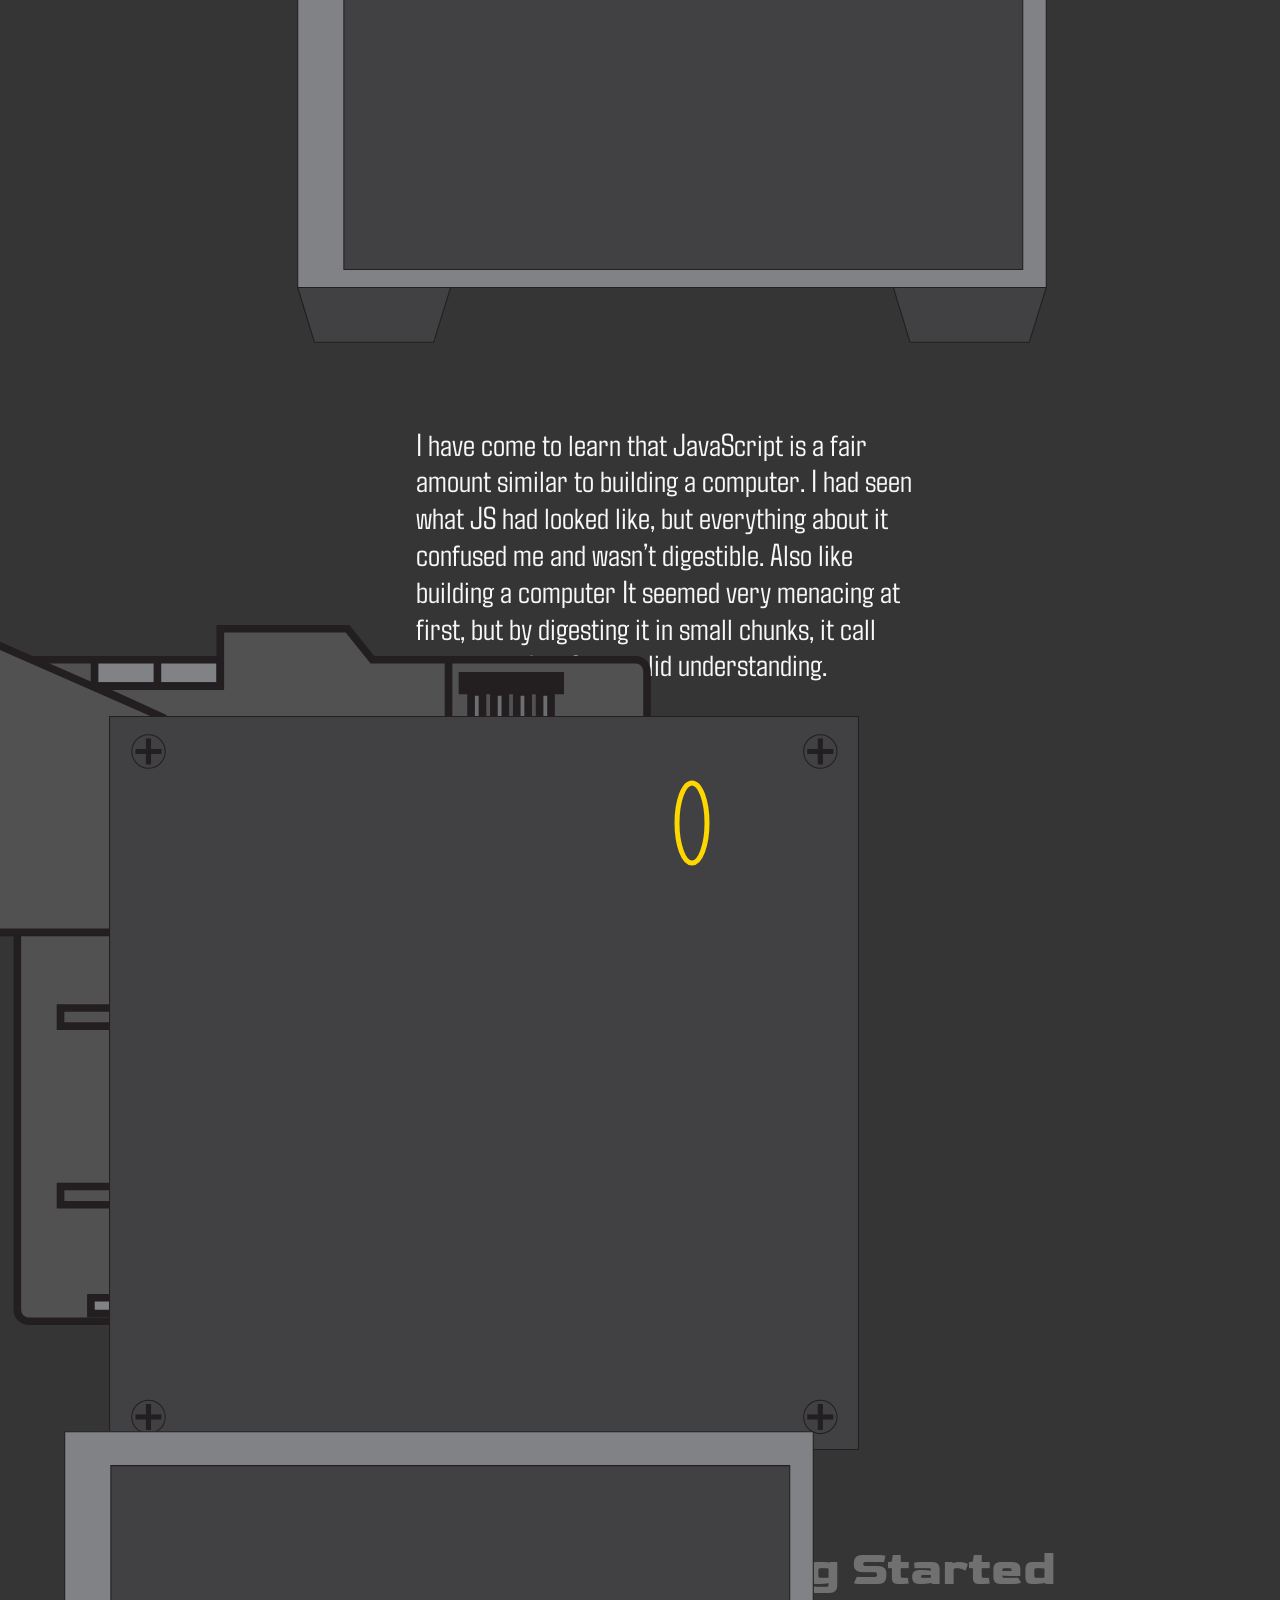
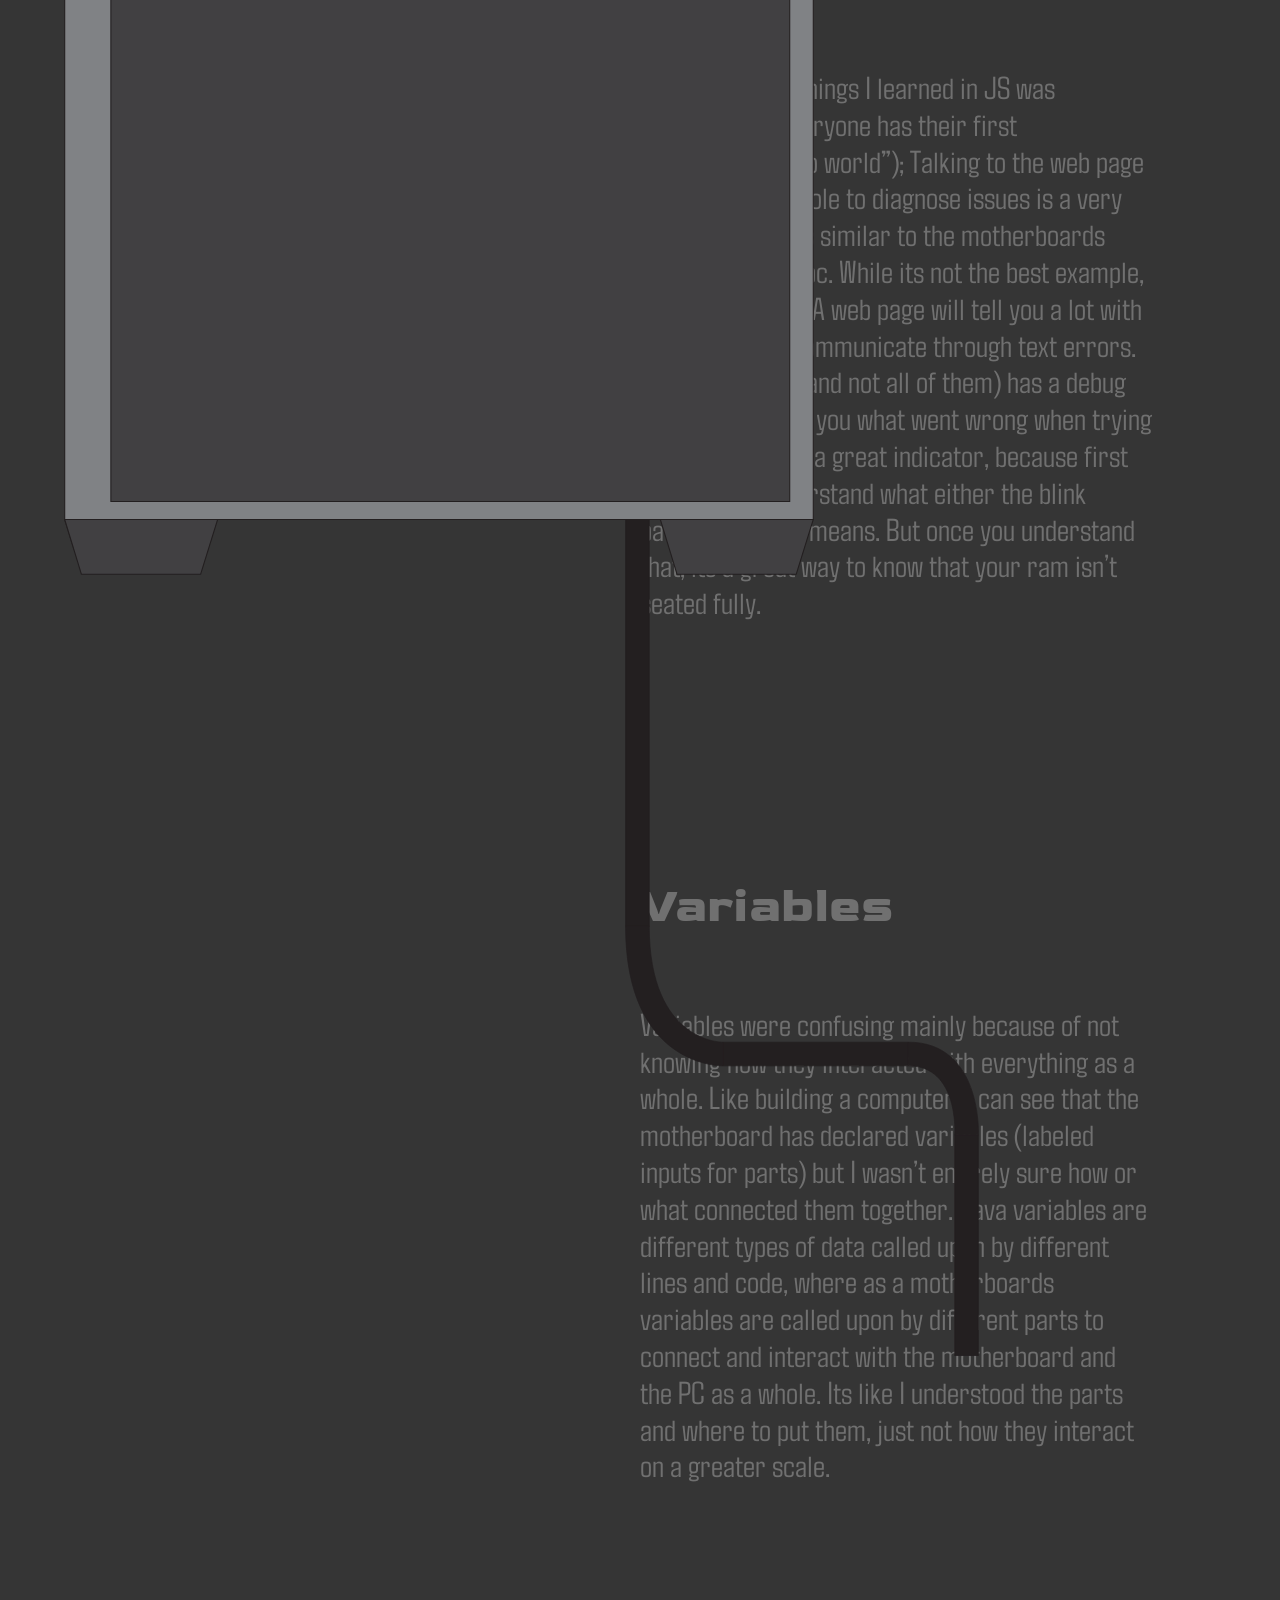
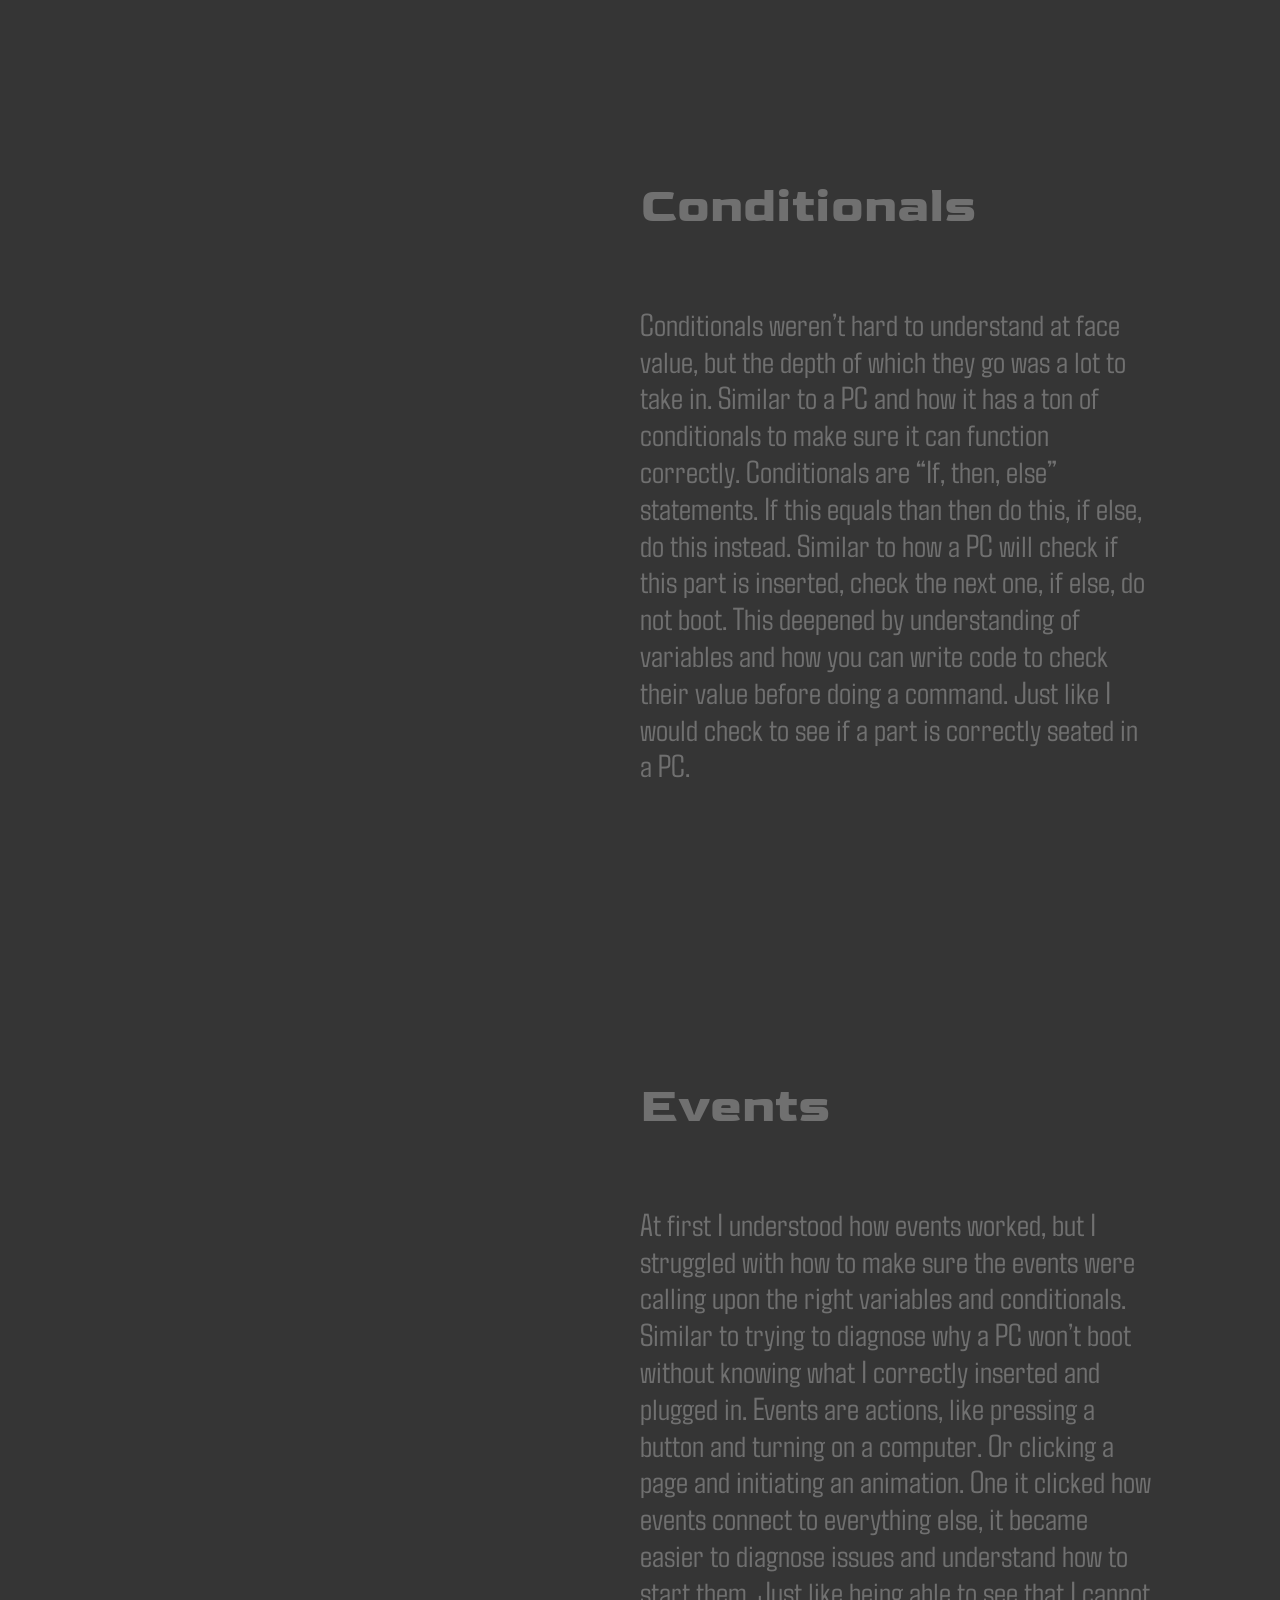
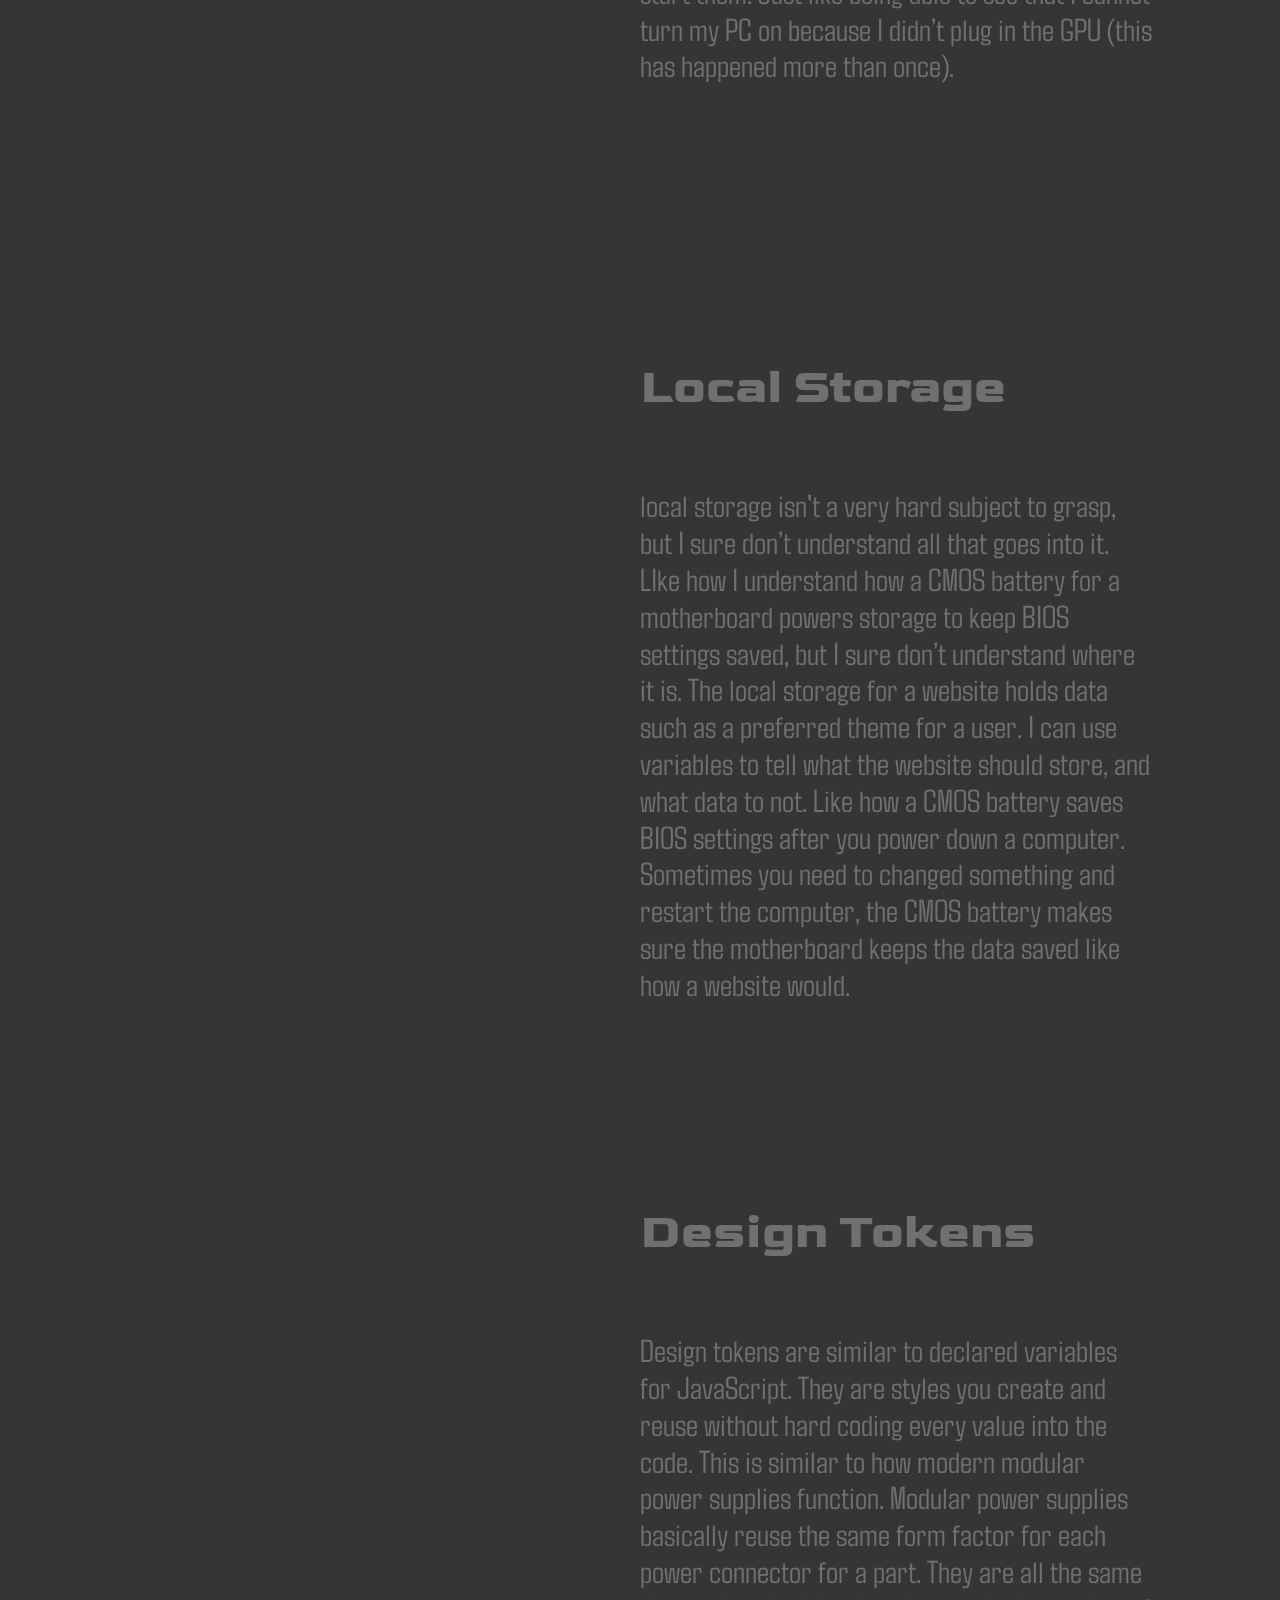
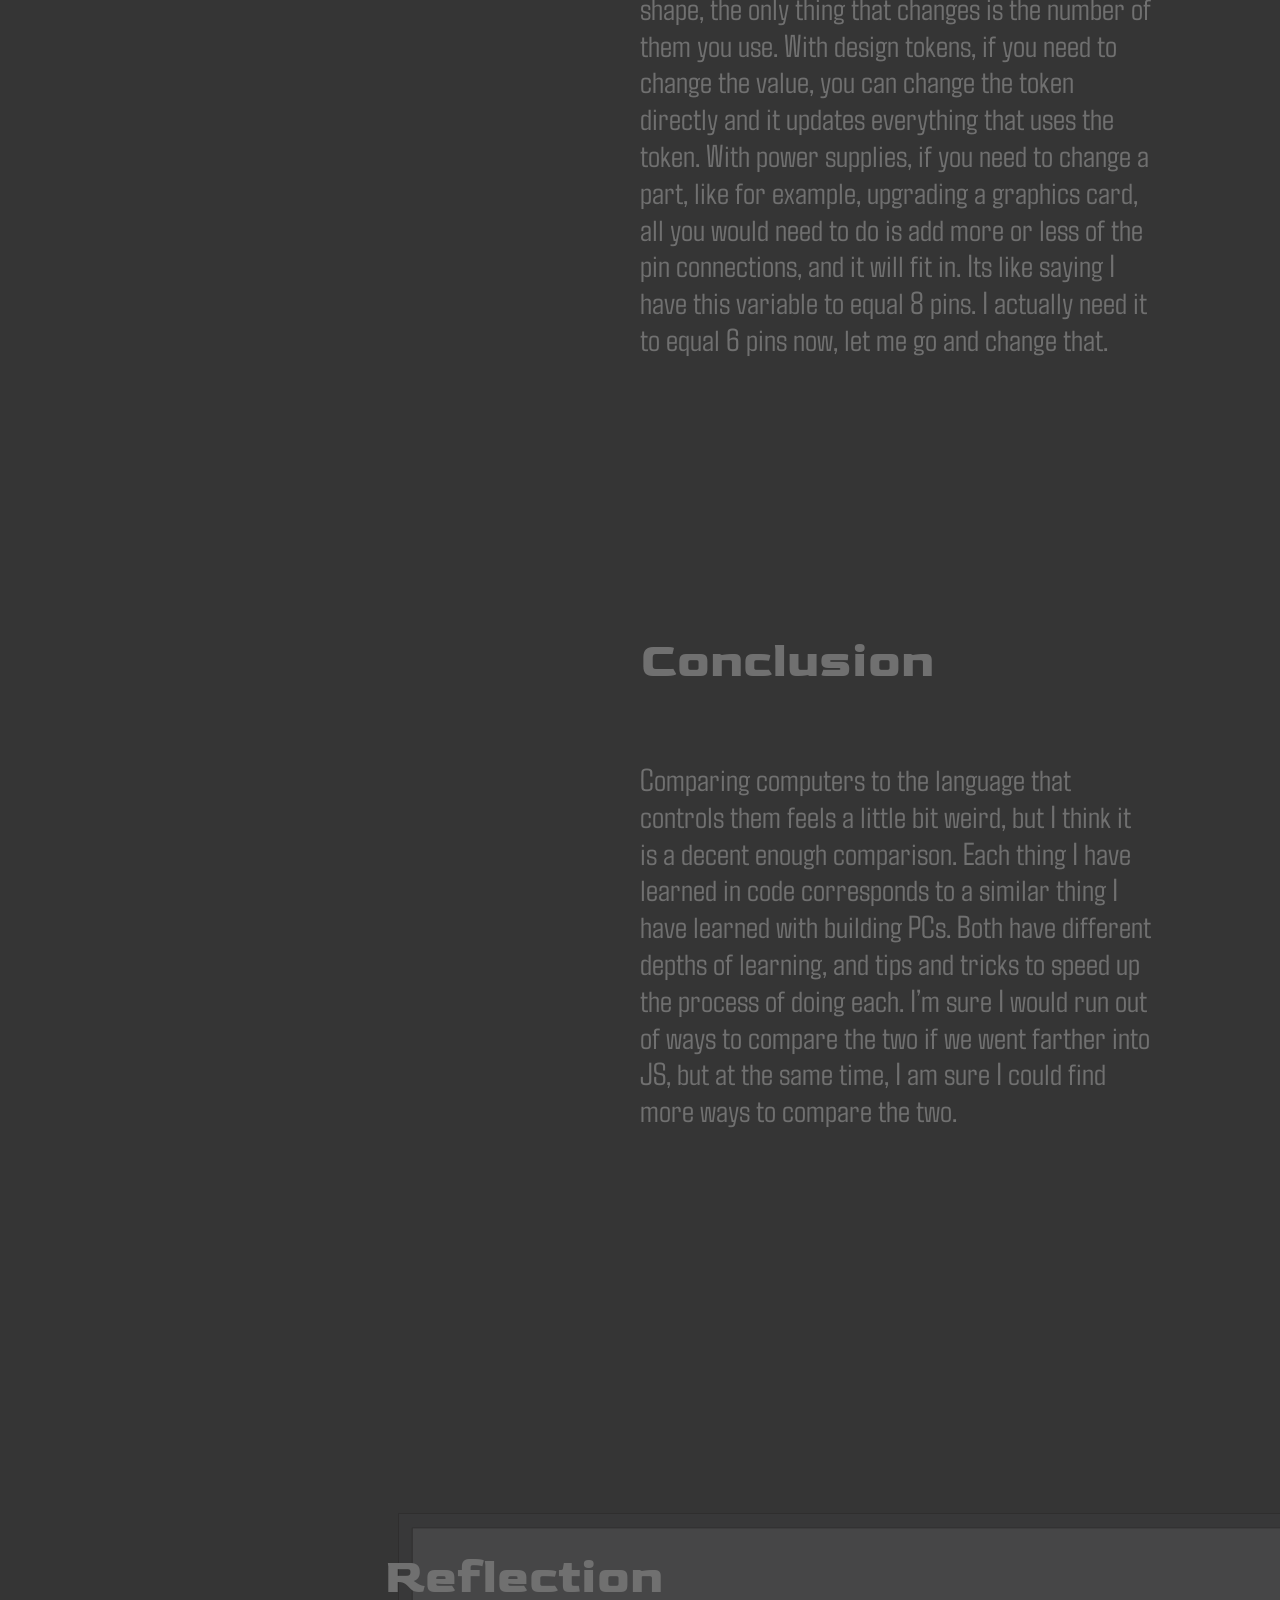
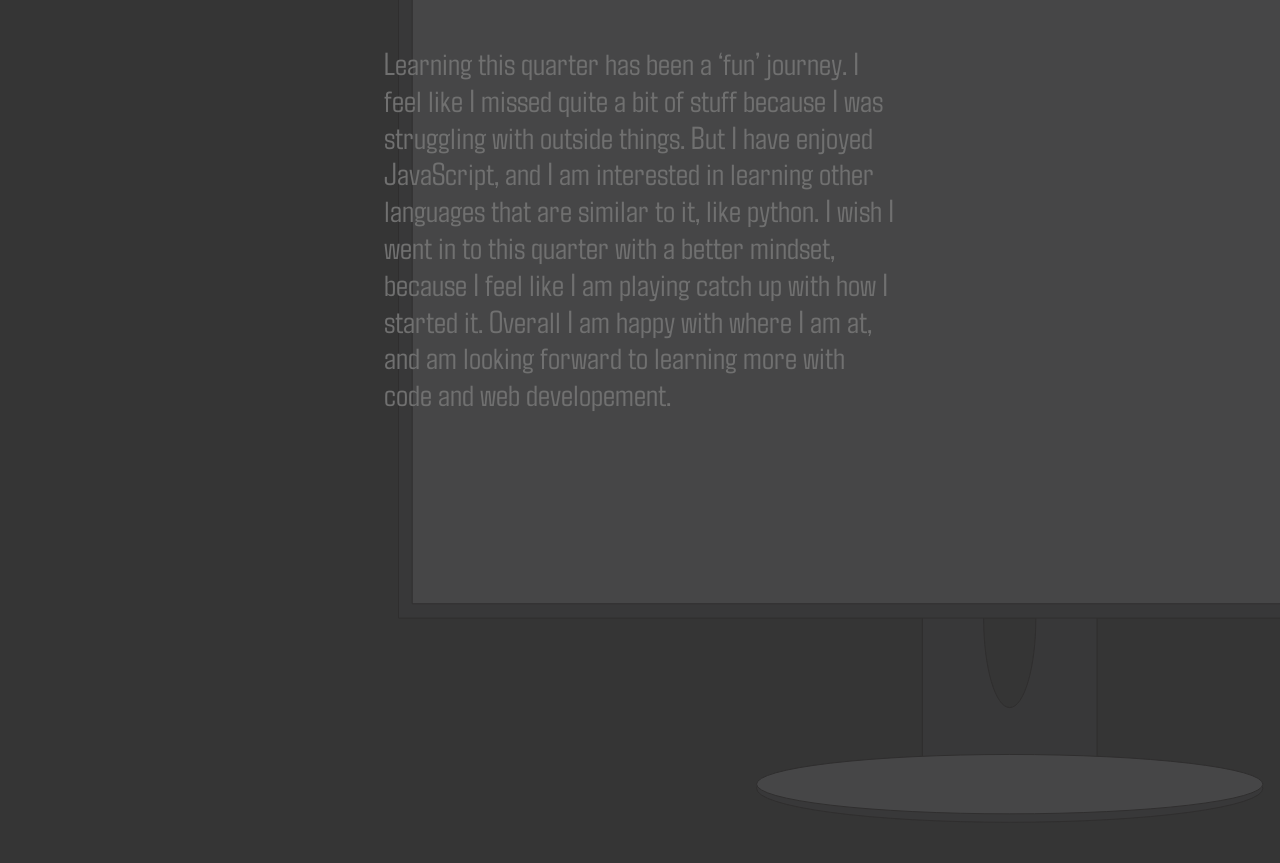
==== commit d77970ef: "idk man" ====
--- a/index.html
+++ b/index.html
@@ -63,6 +63,11 @@
                     <img id="light-indicator" src="https://placehold.co/30x30/FF0000/FFFFFFF" alt="placeholder image">
                     <svg id="case-cover" width="750" height="750"  viewBox="0 0 714.64 699.48"><path d="M.5.5h713.64v698.48H.5z" style="fill:#414042;stroke:#231f20;stroke-miterlimit:10"/><circle cx="677.77" cy="33.83" r="15.91" style="fill:#414042;stroke:#231f20;stroke-miterlimit:10"/><circle cx="677.77" cy="667.92" r="15.91" style="fill:#414042;stroke:#231f20;stroke-miterlimit:10"/><circle cx="37.62" cy="667.92" r="15.91" style="fill:#414042;stroke:#231f20;stroke-miterlimit:10"/><circle cx="37.62" cy="33.83" r="15.91" style="fill:#414042;stroke:#231f20;stroke-miterlimit:10"/><path d="M675.86 21.94h3.83v23.78h-3.83z" style="fill:#231f20;stroke:#231f20;stroke-miterlimit:10"/><path d="M675.86 21.94h3.83v23.78h-3.83z" style="fill:#231f20;stroke:#231f20;stroke-miterlimit:10" transform="rotate(90 677.775 33.835)"/><path d="M675.86 656.03h3.83v23.78h-3.83z" style="fill:#231f20;stroke:#231f20;stroke-miterlimit:10"/><path d="M675.86 656.03h3.83v23.78h-3.83z" style="fill:#231f20;stroke:#231f20;stroke-miterlimit:10" transform="rotate(90 677.775 667.925)"/><path d="M35.71 656.03h3.83v23.78h-3.83z" style="fill:#231f20;stroke:#231f20;stroke-miterlimit:10"/><path d="M35.71 656.03h3.83v23.78h-3.83z" style="fill:#231f20;stroke:#231f20;stroke-miterlimit:10" transform="rotate(90 37.625 667.925)"/><path d="M35.71 21.94h3.83v23.78h-3.83z" style="fill:#231f20;stroke:#231f20;stroke-miterlimit:10"/><path d="M35.71 21.94h3.83v23.78h-3.83z" style="fill:#231f20;stroke:#231f20;stroke-miterlimit:10" transform="rotate(90 37.62 33.83)"/></svg>
                     <img src="https://placehold.co/100x275" alt="" id="ram">
+                    <div class="circle">
+                        <svg class="draw-me" width="150px" height="150px" viewbox="0 0 150 100">
+                            <ellipse class="circle draw-me" rx="15" ry="40" cx="40" cy="40" fill="none" stroke-width="5px" stroke="black"/>
+                        </svg>
+                    </div>
                 </div>
             </div>
         
@@ -85,7 +90,7 @@
                 <div class="step" id="step-2">
                     <h2>Getting Started</h2>
                 <p>
-                    One of the first things I learned in JS was console.log(). Everyone has their first console.log(“hello world”); Talking to the web page through the console to diagnose issues is a very useful tool that is similar to the motherboards debug light on a pc. While its not the best example, they are similar. A web page will tell you a lot with because it can communicate through text errors. A motherboard (and not all of them) has a debug light that can tell you what went wrong when trying to post. This isn’t a great indicator, because first you have to understand what either the blink pattern or color means. But once you understand that, its a great way to know that your ram isn’t seated fully.7
+                    One of the first things I learned in JS was console.log(). Everyone has their first console.log(“hello world”); Talking to the web page through the console to diagnose issues is a very useful tool that is similar to the motherboards debug light on a pc. While its not the best example, they are similar. A web page will tell you a lot with because it can communicate through text errors. A motherboard (and not all of them) has a debug light that can tell you what went wrong when trying to post. This isn’t a great indicator, because first you have to understand what either the blink pattern or color means. But once you understand that, its a great way to know that your ram isn’t seated fully.
                 </p>
                 </div>
                 <div class="step" id="step-3">
@@ -98,13 +103,13 @@
                 <div class="step" id="step-4">
                     <h2> Conditionals</h2>
                 <p>
-                Conditionals weren’t hard to understand at face value, but the depth of which they go was a lot to take in. Similar to a PC and how it has a ton of conditionals to make sure it can function correctly. Conditionals are “If, then, else” statements. If this equals than then do this, if else, do this instead. Similar to how a PC will check if this part is inserted, check the next one, if else, do not boot. This deepened by understanding of variables and how you can write code to check their value before doing a command. Just like I would check to see if a part is correctly seated in a PC         
+                Conditionals weren’t hard to understand at face value, but the depth of which they go was a lot to take in. Similar to a PC and how it has a ton of conditionals to make sure it can function correctly. Conditionals are “If, then, else” statements. If this equals than then do this, if else, do this instead. Similar to how a PC will check if this part is inserted, check the next one, if else, do not boot. This deepened by understanding of variables and how you can write code to check their value before doing a command. Just like I would check to see if a part is correctly seated in a PC.         
                 </p>
                 </div>
                 <div class="step" id="step-5">
                     <h2> Events</h2>
                 <p>
-                   At first I understood how events worked, but I struggled with how to make sure the events were calling upon the right variables and conditionals. Similar to trying to diagnose why a PC won’t boot without knowing what I correctly inserted and plugged in. Events are actions, like pressing a button and turning on a computer. Or clicking a page and initiating an animation.  One it clicked how events connect to everything else, it became easier to diagnose issues and understand how to start them. Just like being able to see that I cannot turn my PC on because I didn’t plug in the GPU (like an idiot this has happened more than once)
+                   At first I understood how events worked, but I struggled with how to make sure the events were calling upon the right variables and conditionals. Similar to trying to diagnose why a PC won’t boot without knowing what I correctly inserted and plugged in. Events are actions, like pressing a button and turning on a computer. Or clicking a page and initiating an animation.  One it clicked how events connect to everything else, it became easier to diagnose issues and understand how to start them. Just like being able to see that I cannot turn my PC on because I didn’t plug in the GPU (this has happened more than once).
 
                 </p>
                 </div>
--- a/css/styles.css
+++ b/css/styles.css
@@ -359,22 +359,30 @@
 
 #case-cover{
   position: absolute;
-  top: 14%;
+  top: 20%;
   left: 17%;
   
 }
 
 #light-indicator{
   position: absolute;
-  top: 0;
-  left: 0;
+  top: 33%;
+  left: 57%;
   
 }
 
 #ram{
   position: absolute;
-  top: 26%;
-  left: 65%;
+  top: 27%;
+  left: 64%;
+}
+
+
+.circle{
+  position: absolute;
+  top: 230px;
+  left: 652px;
+  stroke: gold;
 }
 
 
@@ -442,7 +450,7 @@
 }
 
 #nine-content{
-  width:60%;
+  width:50%;
   margin: auto;
 }
 
@@ -450,7 +458,7 @@
 position: absolute;
 z-index: -1;
 top:15%;
-left: 15%;
+left: 30vh;
 }
 
 #cable{
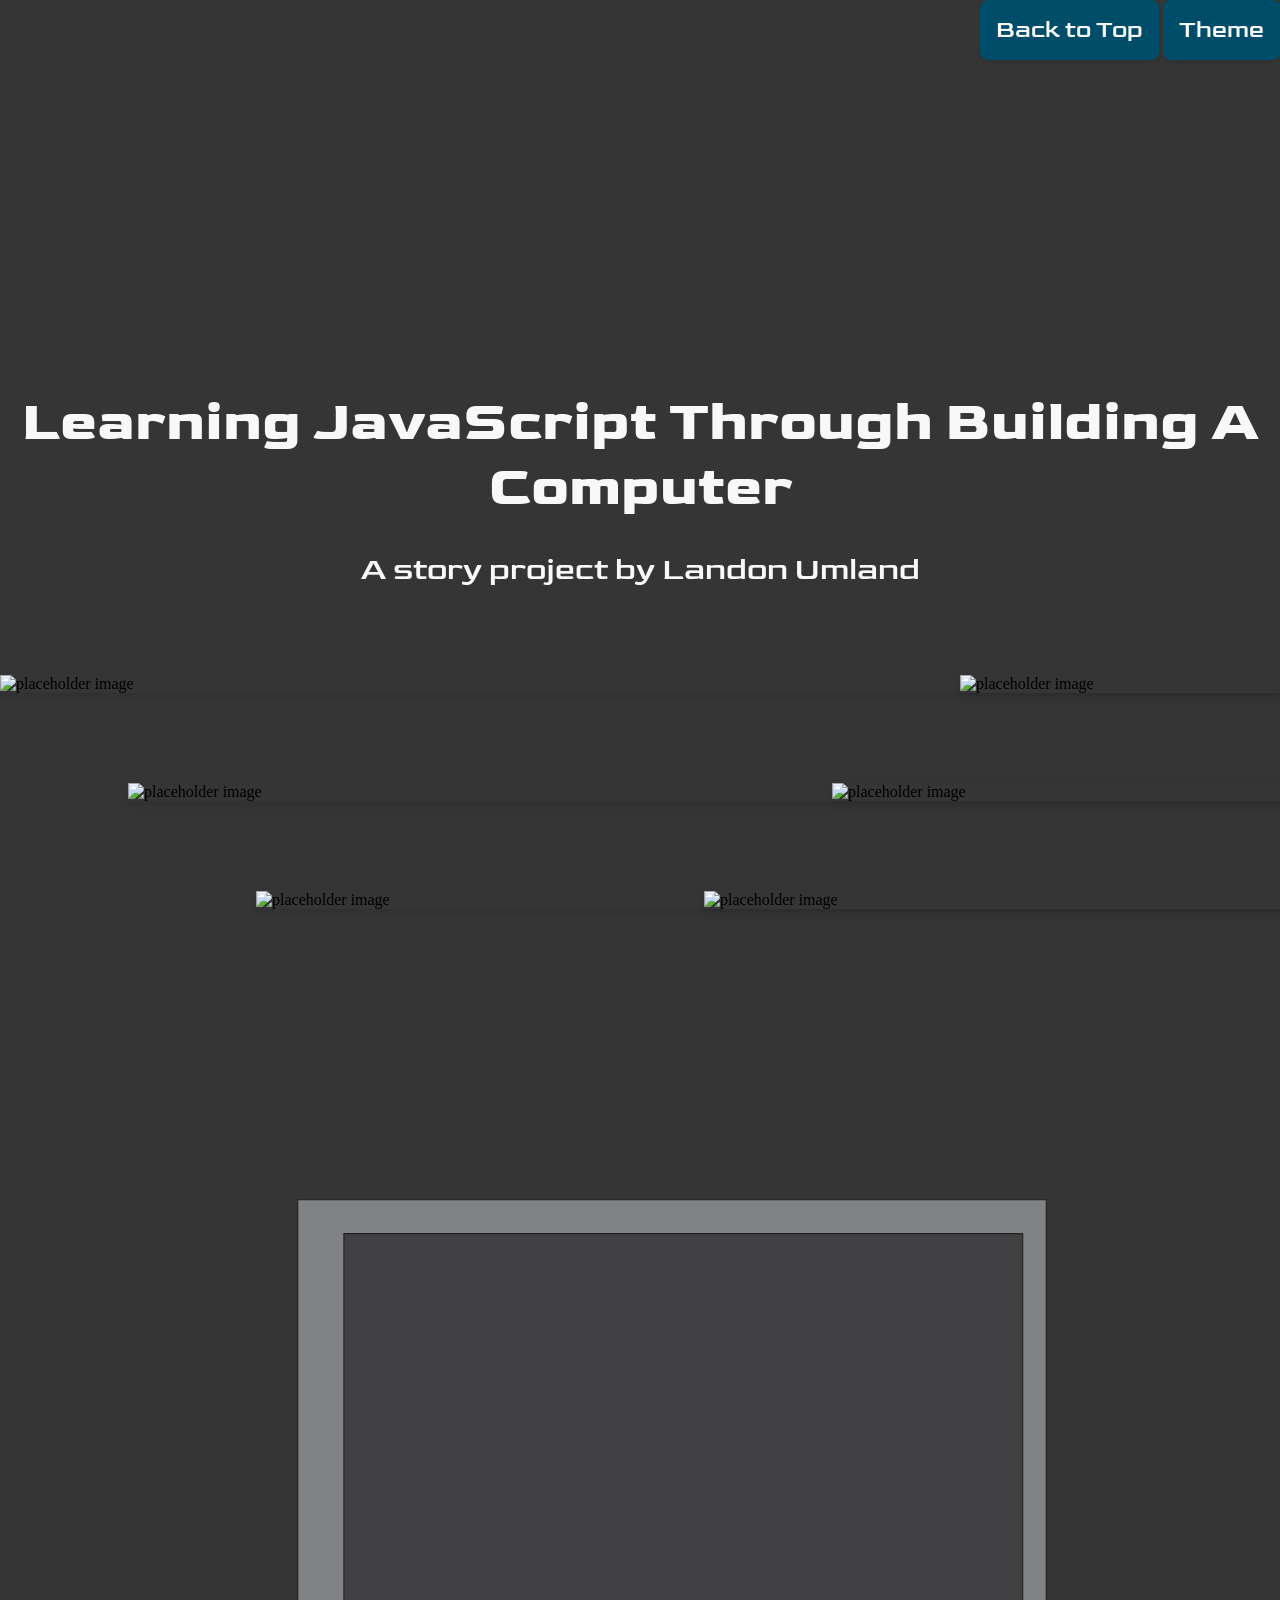
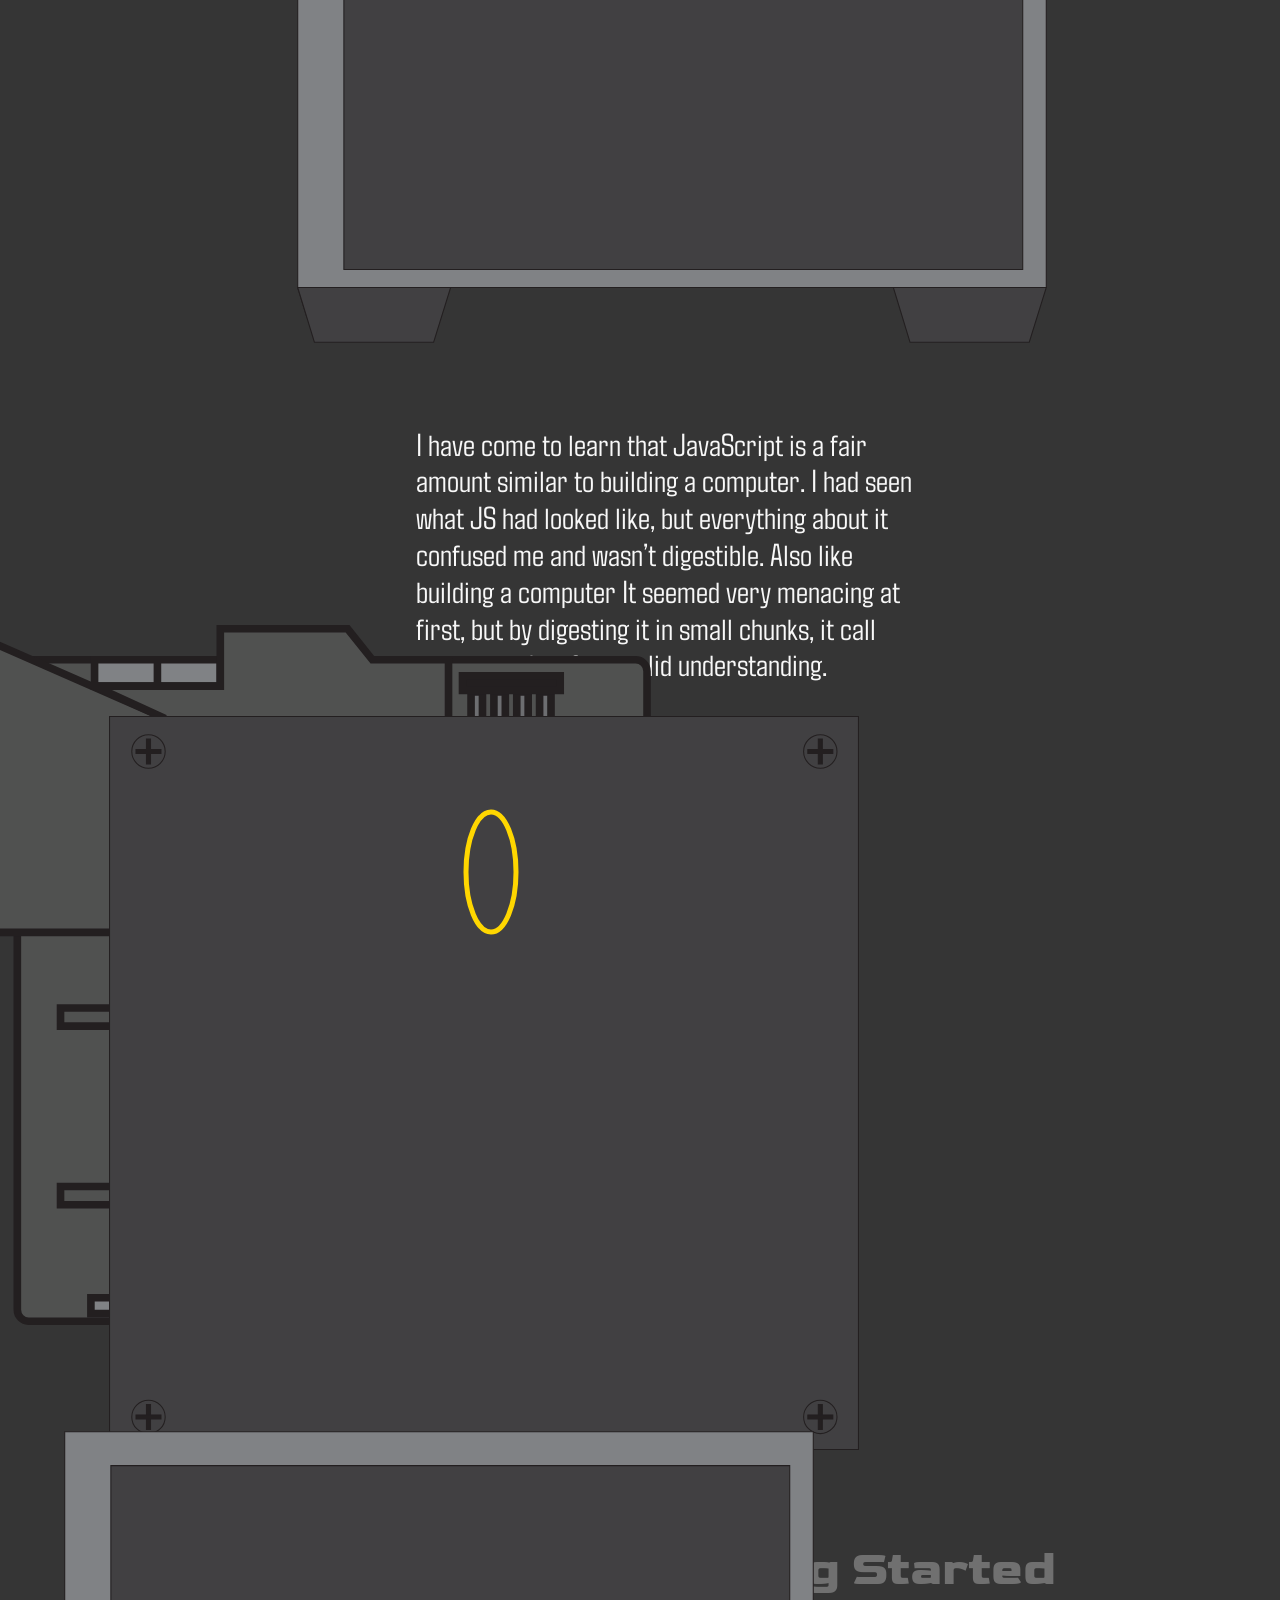
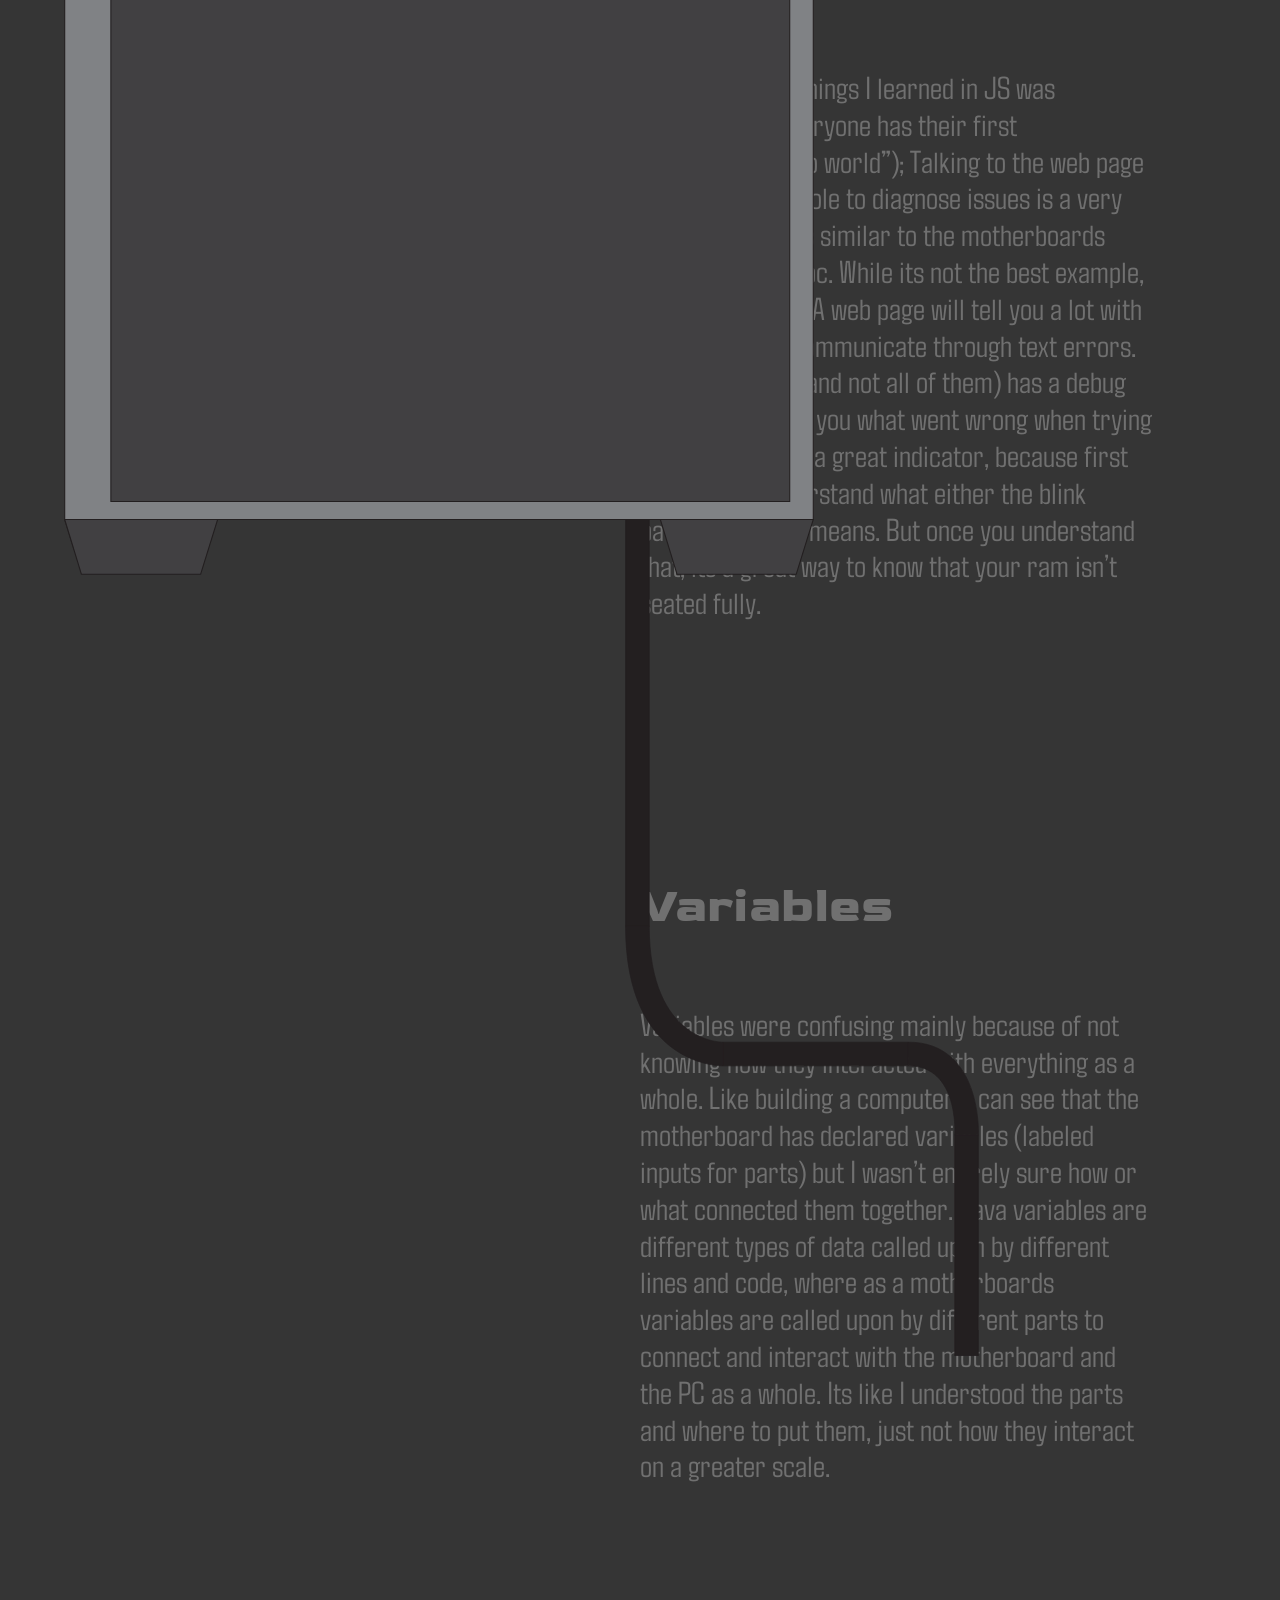
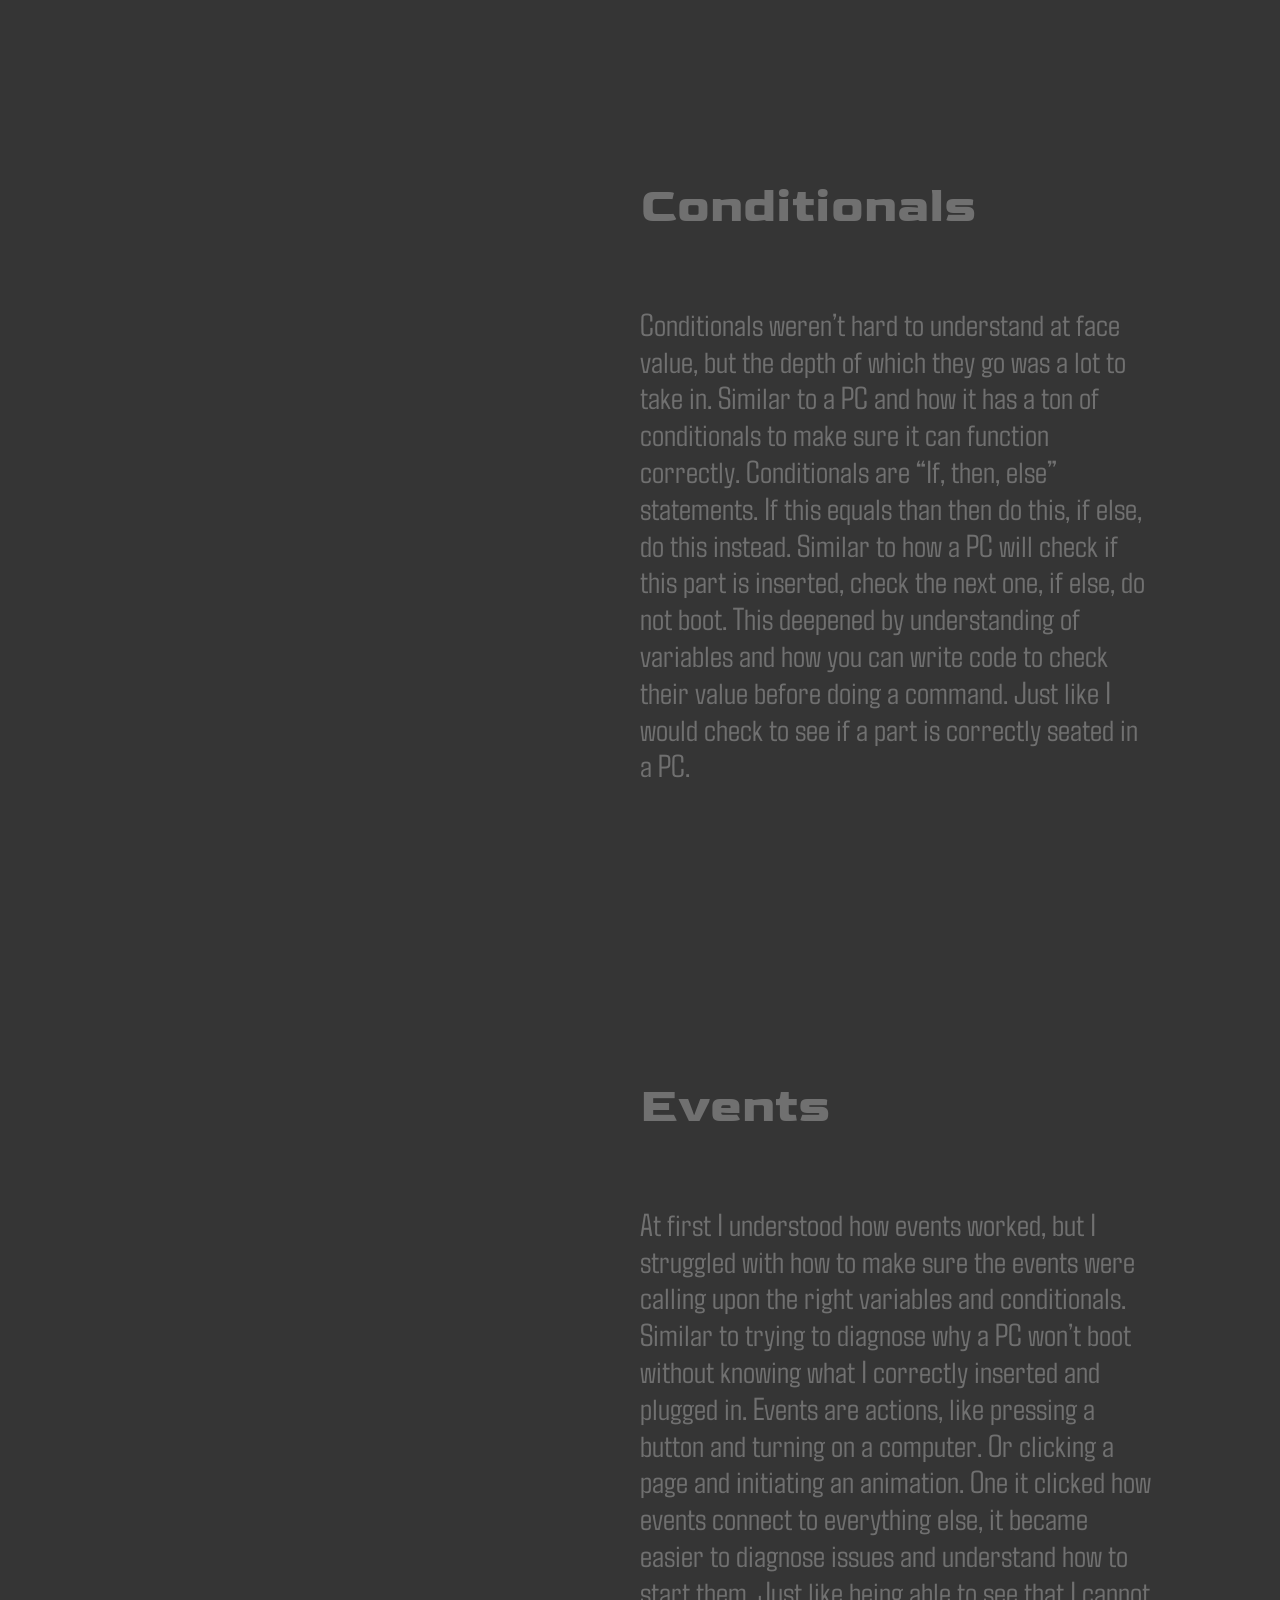
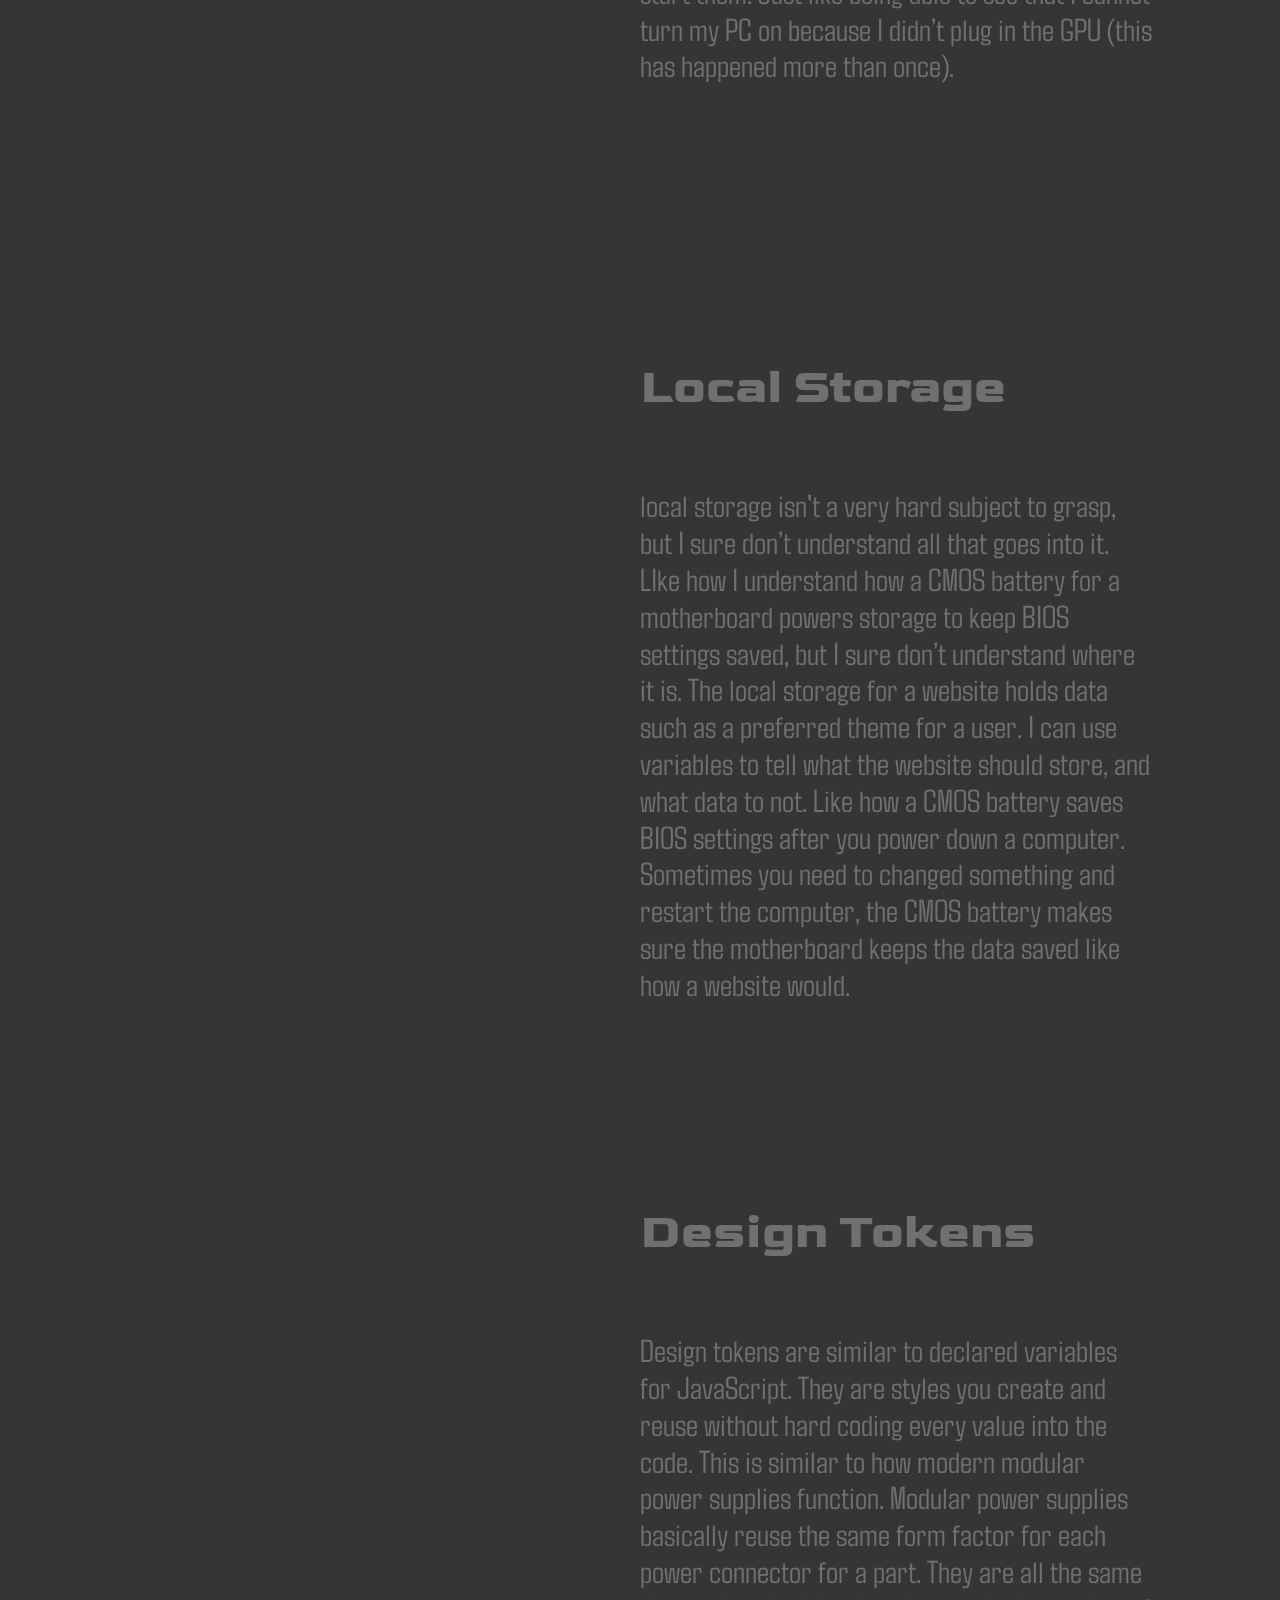
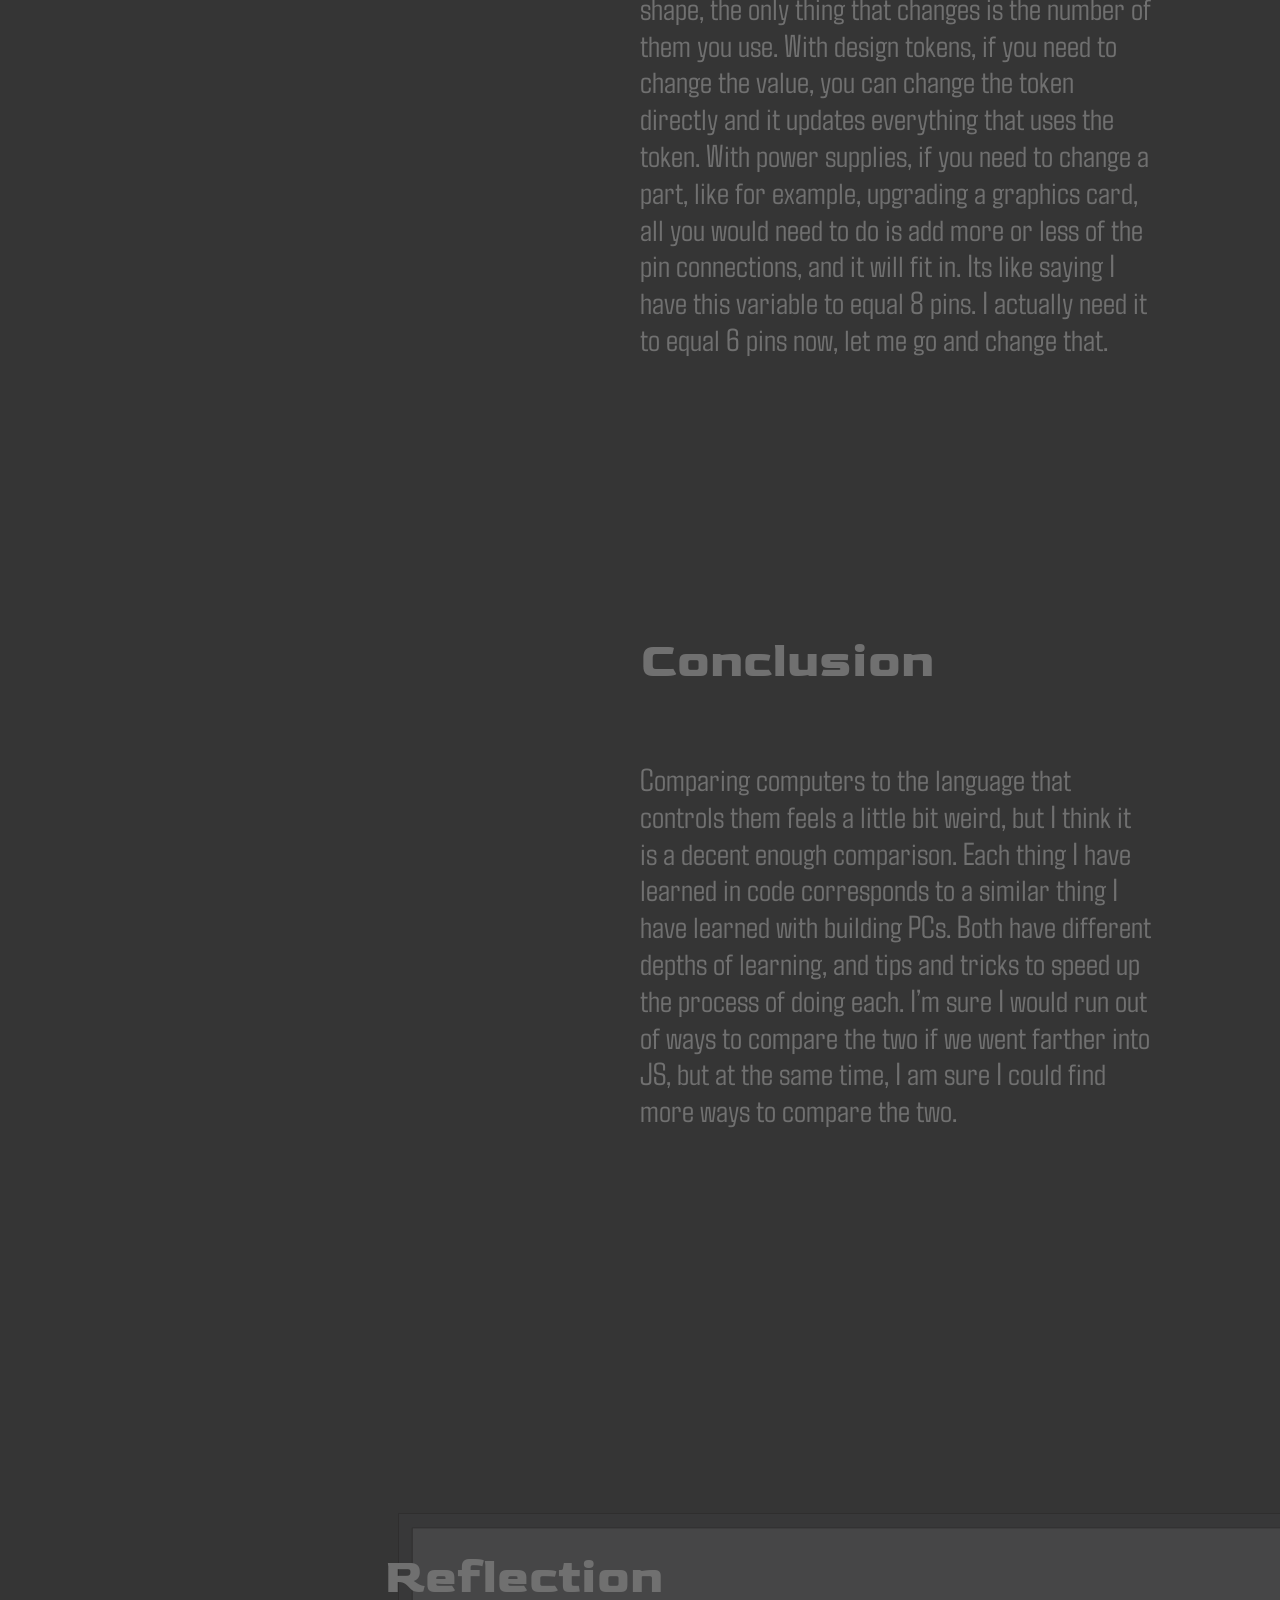
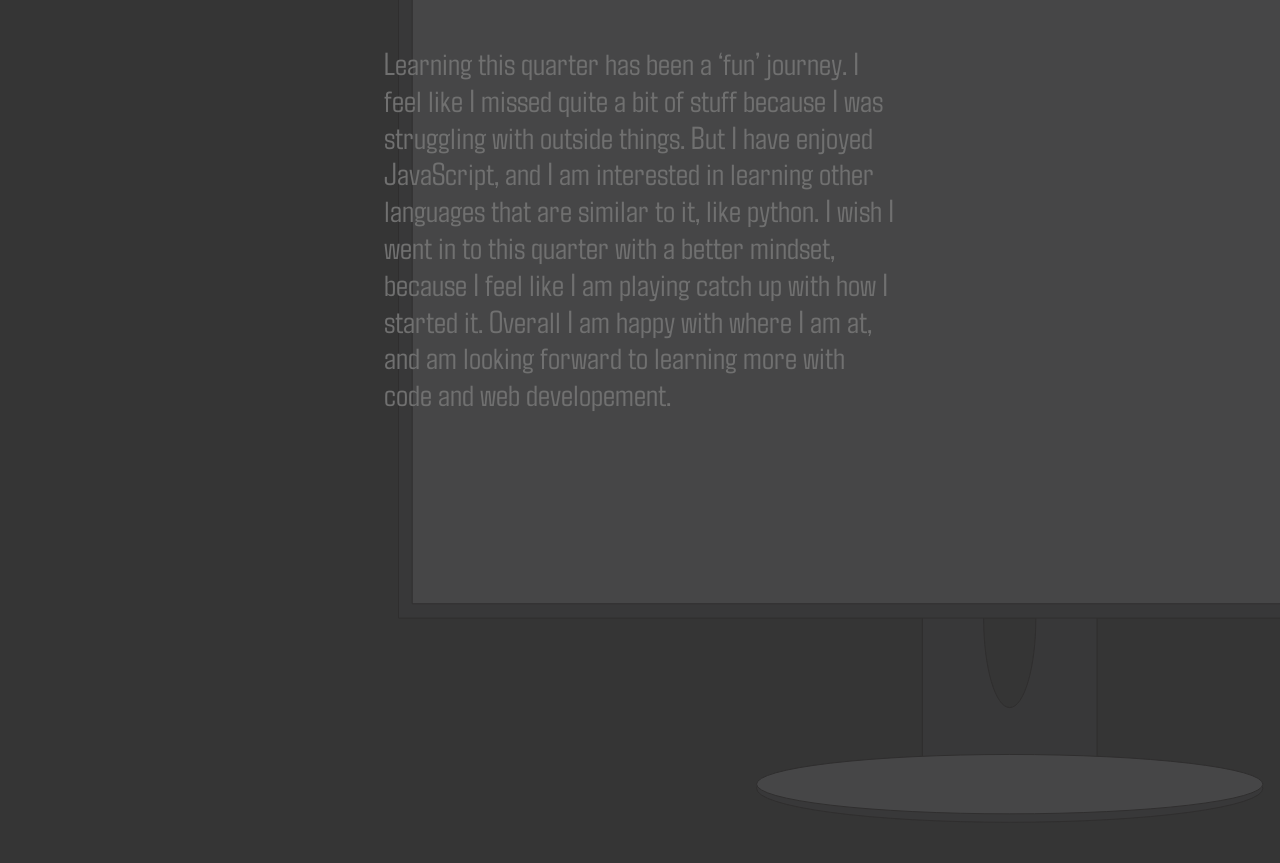
==== commit b3c27372: "i hate this project" ====
--- a/index.html
+++ b/index.html
@@ -64,9 +64,10 @@
                     <svg id="case-cover" width="750" height="750"  viewBox="0 0 714.64 699.48"><path d="M.5.5h713.64v698.48H.5z" style="fill:#414042;stroke:#231f20;stroke-miterlimit:10"/><circle cx="677.77" cy="33.83" r="15.91" style="fill:#414042;stroke:#231f20;stroke-miterlimit:10"/><circle cx="677.77" cy="667.92" r="15.91" style="fill:#414042;stroke:#231f20;stroke-miterlimit:10"/><circle cx="37.62" cy="667.92" r="15.91" style="fill:#414042;stroke:#231f20;stroke-miterlimit:10"/><circle cx="37.62" cy="33.83" r="15.91" style="fill:#414042;stroke:#231f20;stroke-miterlimit:10"/><path d="M675.86 21.94h3.83v23.78h-3.83z" style="fill:#231f20;stroke:#231f20;stroke-miterlimit:10"/><path d="M675.86 21.94h3.83v23.78h-3.83z" style="fill:#231f20;stroke:#231f20;stroke-miterlimit:10" transform="rotate(90 677.775 33.835)"/><path d="M675.86 656.03h3.83v23.78h-3.83z" style="fill:#231f20;stroke:#231f20;stroke-miterlimit:10"/><path d="M675.86 656.03h3.83v23.78h-3.83z" style="fill:#231f20;stroke:#231f20;stroke-miterlimit:10" transform="rotate(90 677.775 667.925)"/><path d="M35.71 656.03h3.83v23.78h-3.83z" style="fill:#231f20;stroke:#231f20;stroke-miterlimit:10"/><path d="M35.71 656.03h3.83v23.78h-3.83z" style="fill:#231f20;stroke:#231f20;stroke-miterlimit:10" transform="rotate(90 37.625 667.925)"/><path d="M35.71 21.94h3.83v23.78h-3.83z" style="fill:#231f20;stroke:#231f20;stroke-miterlimit:10"/><path d="M35.71 21.94h3.83v23.78h-3.83z" style="fill:#231f20;stroke:#231f20;stroke-miterlimit:10" transform="rotate(90 37.62 33.83)"/></svg>
                     <img src="https://placehold.co/100x275" alt="" id="ram">
                     <div class="circle">
-                        <svg class="draw-me" width="150px" height="150px" viewbox="0 0 150 100">
-                            <ellipse class="circle draw-me" rx="15" ry="40" cx="40" cy="40" fill="none" stroke-width="5px" stroke="black"/>
+                        <svg class="draw-me" id="circle-1" width="150px" height="150px" viewbox="0 0 150 100">
+                            <ellipse class="circle draw-me"  rx="25" ry="60" cx="40" cy="40" fill="none" stroke-width="5px" stroke="black"/>
                         </svg>
+                    
                     </div>
                 </div>
             </div>
--- a/css/styles.css
+++ b/css/styles.css
@@ -468,3 +468,11 @@
   z-index: -10;
 
 }
+
+.circle{
+top:31%;
+left:70.5%;
+}
+
+
+
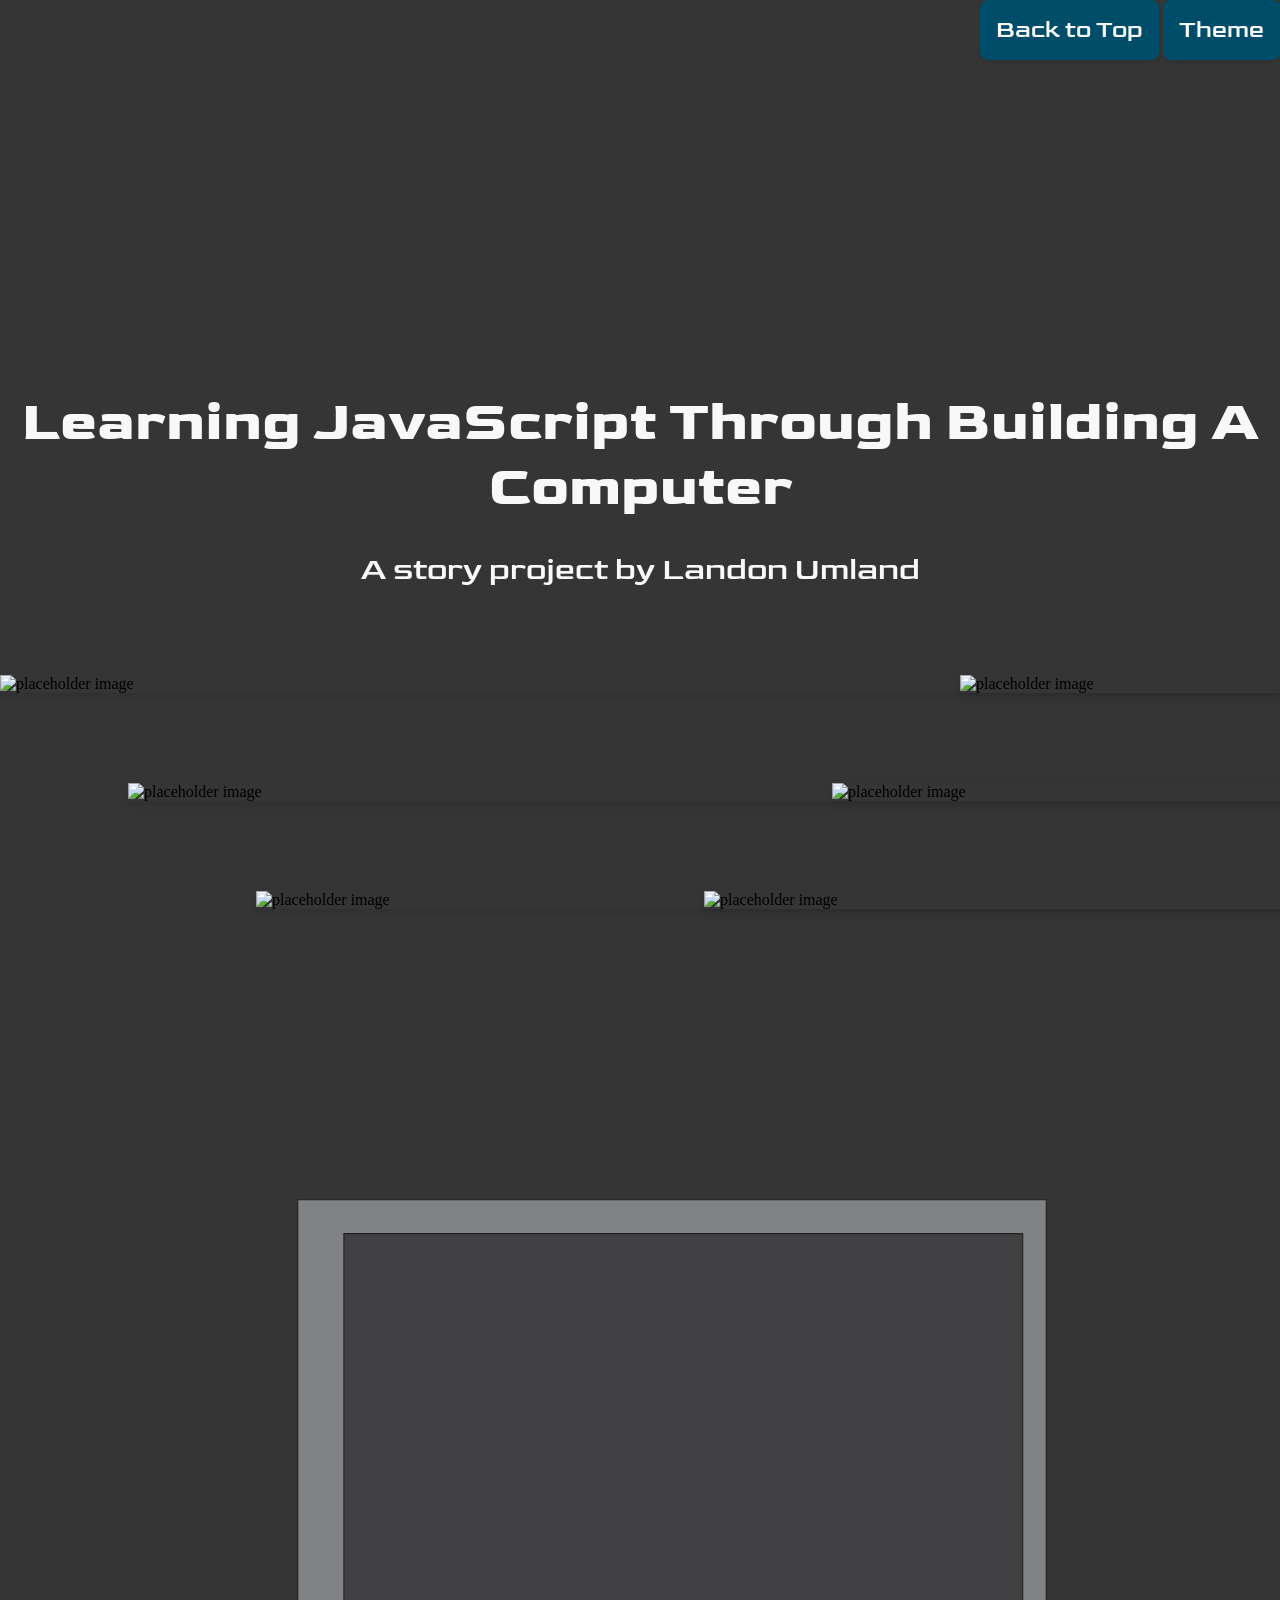
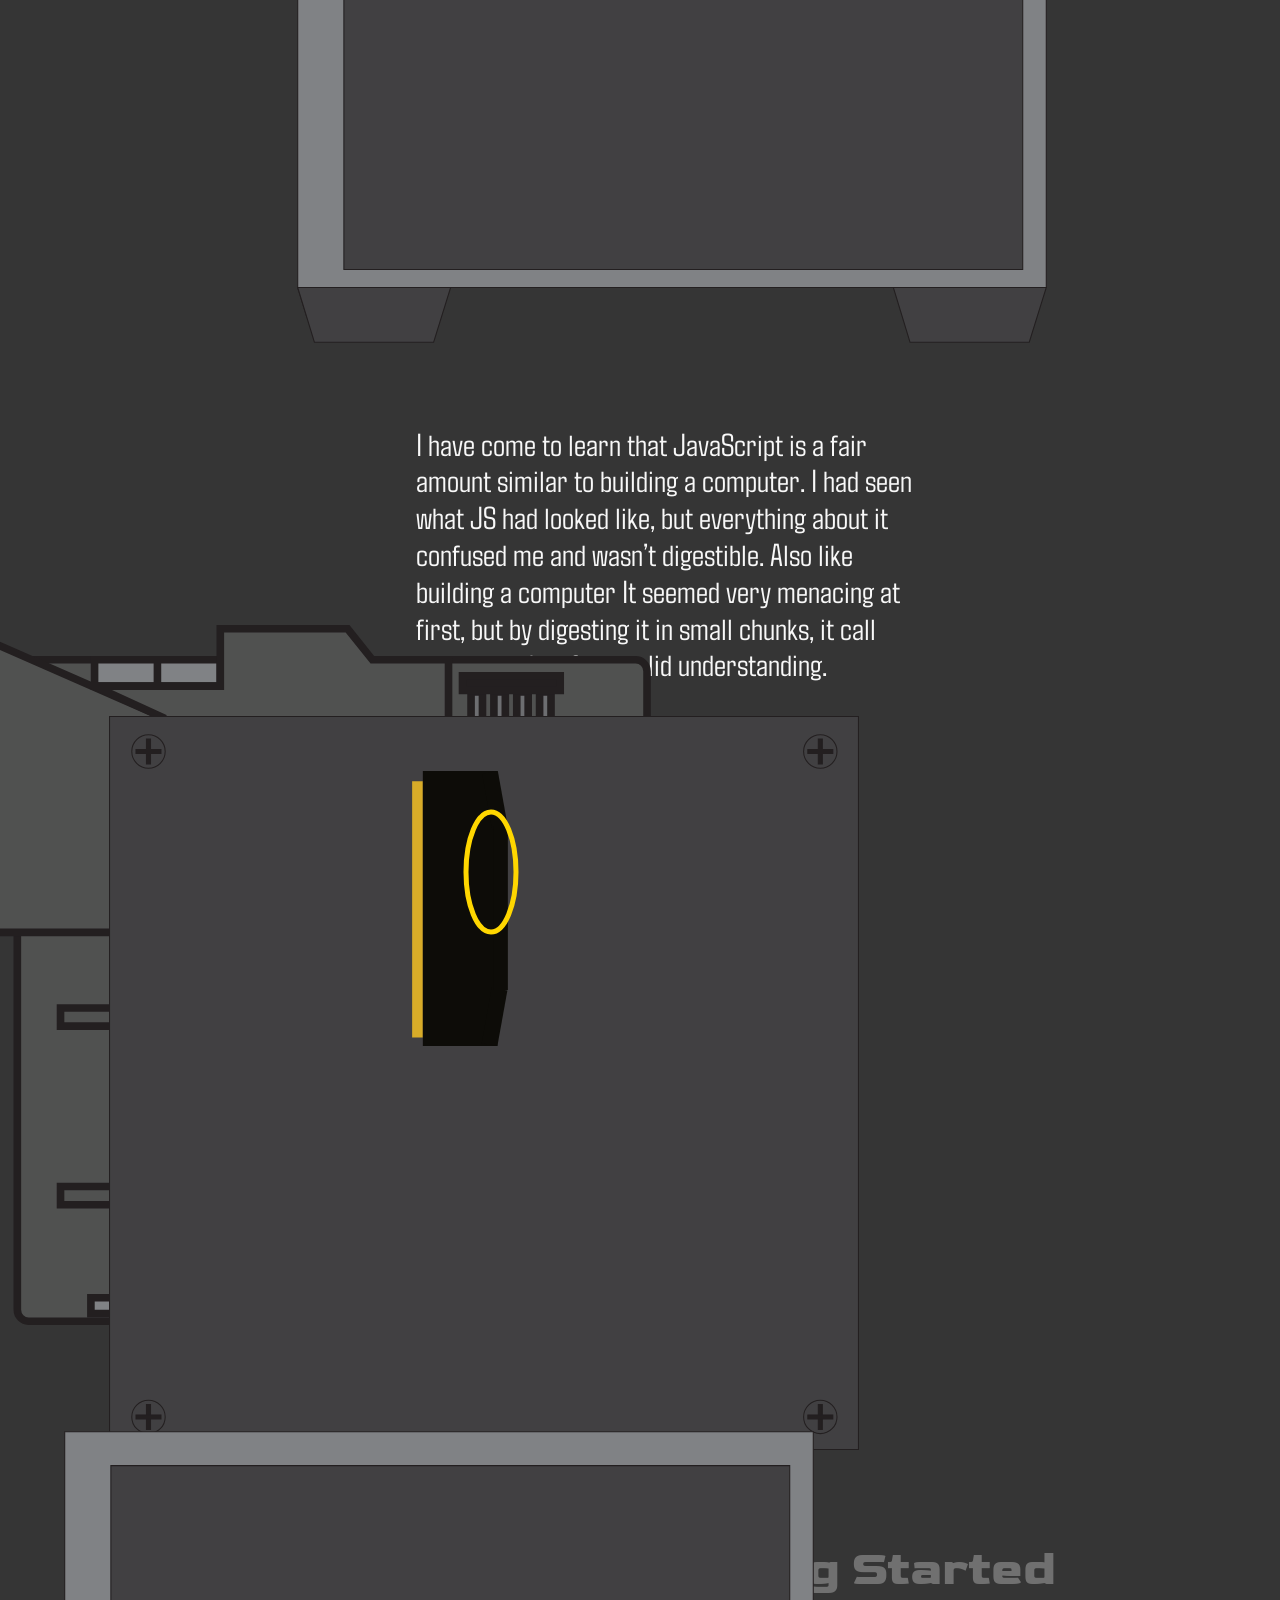
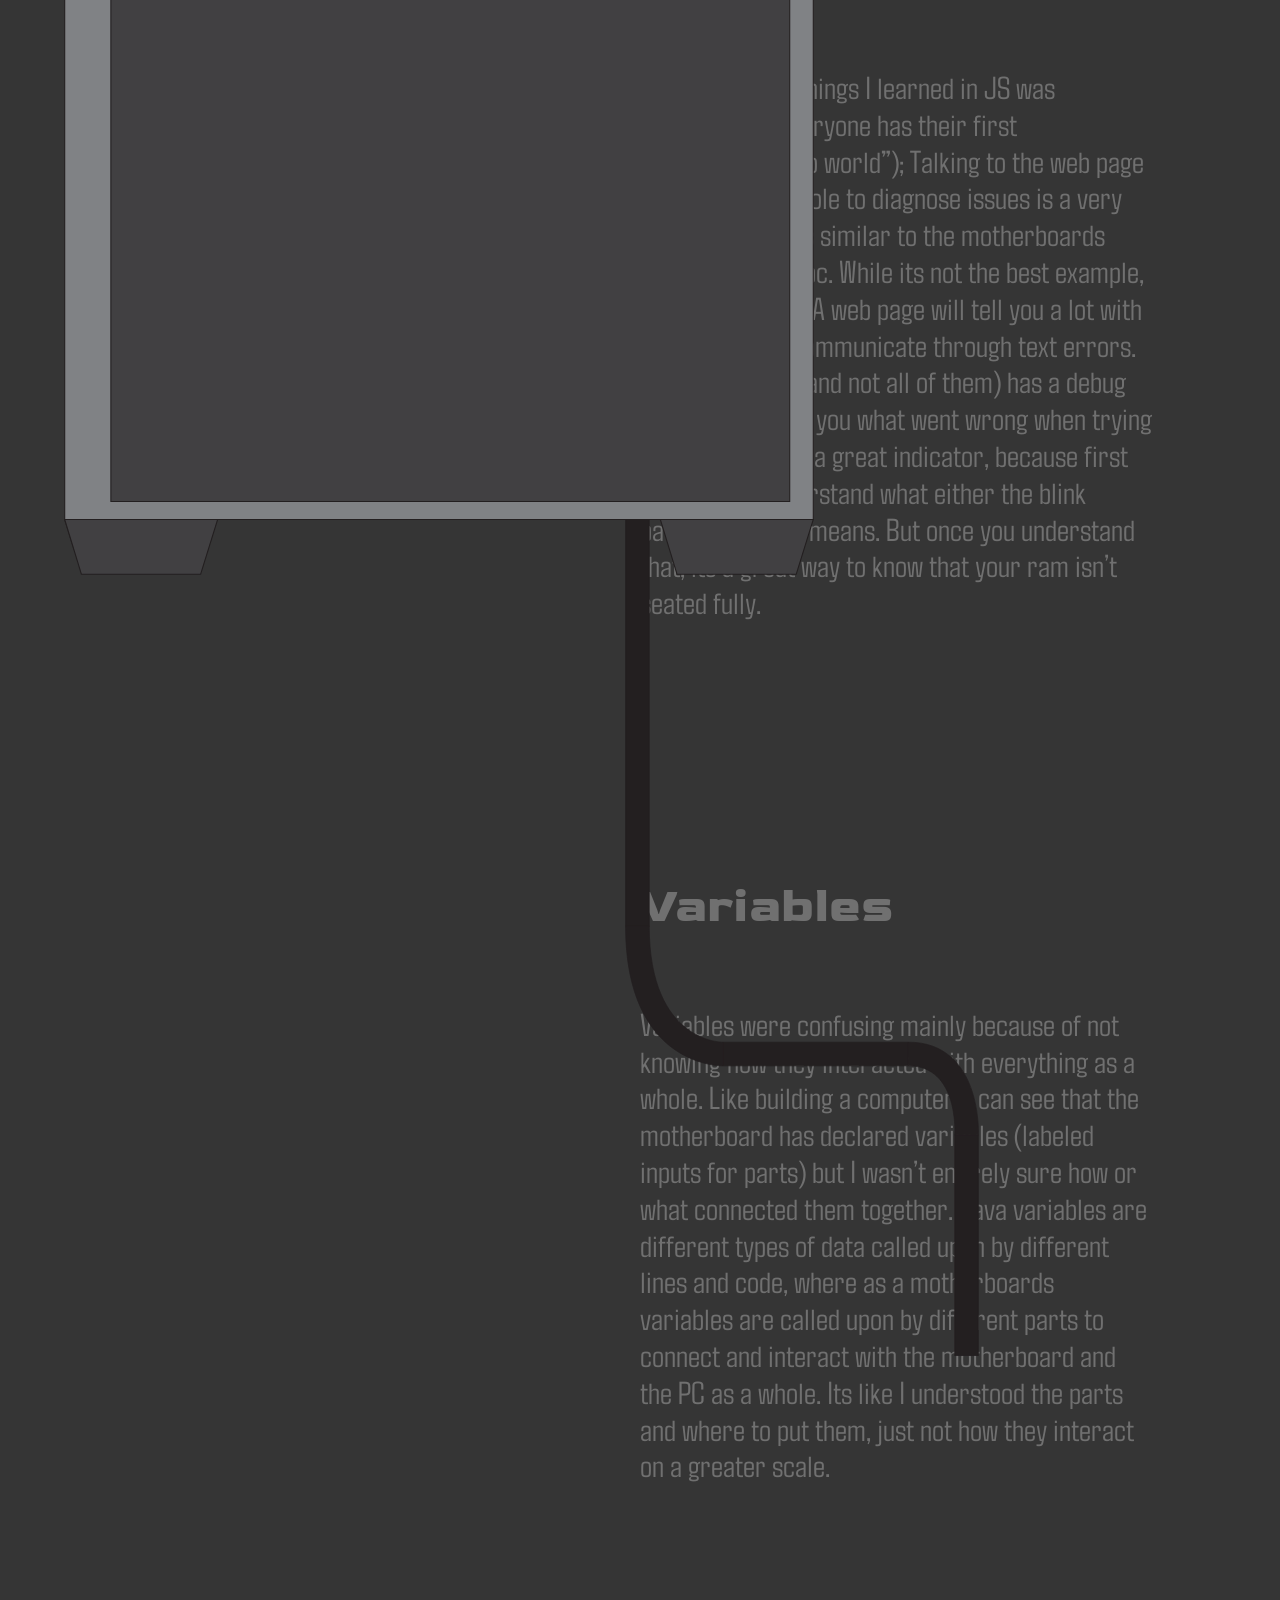
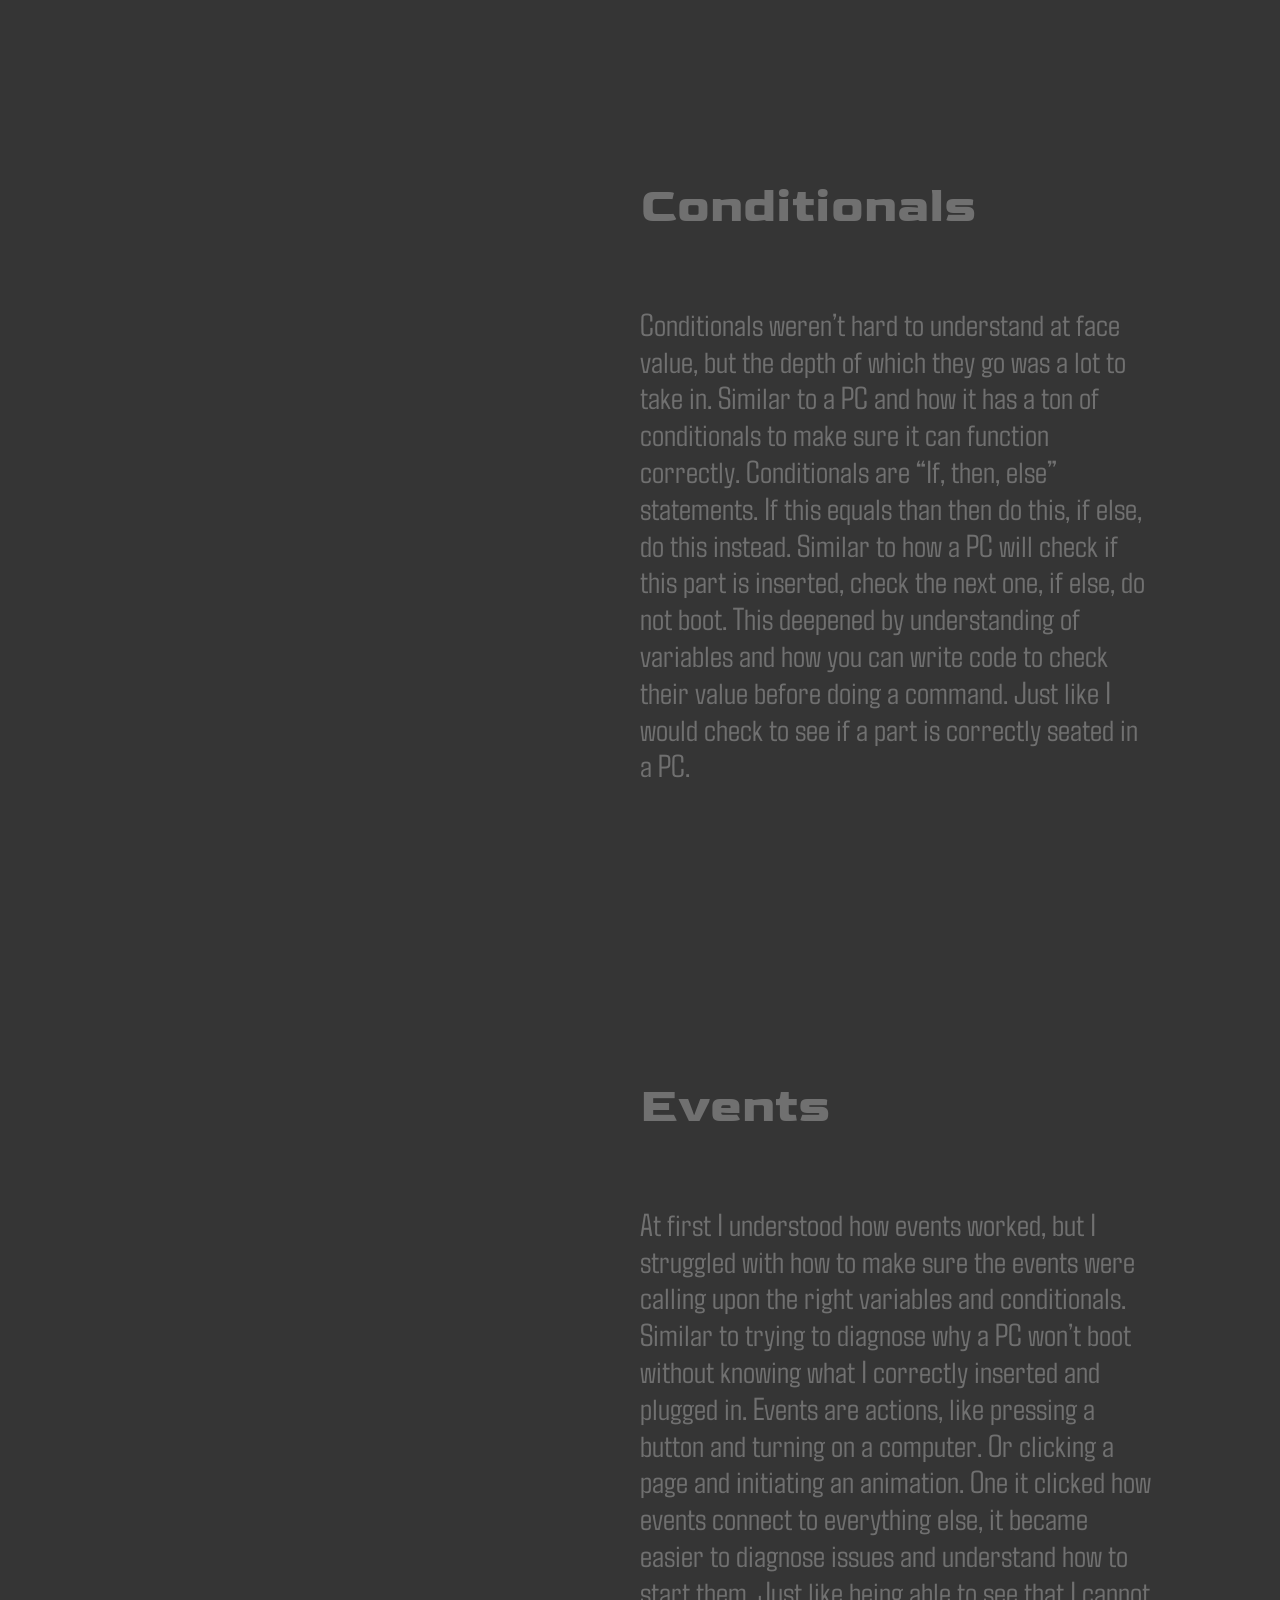
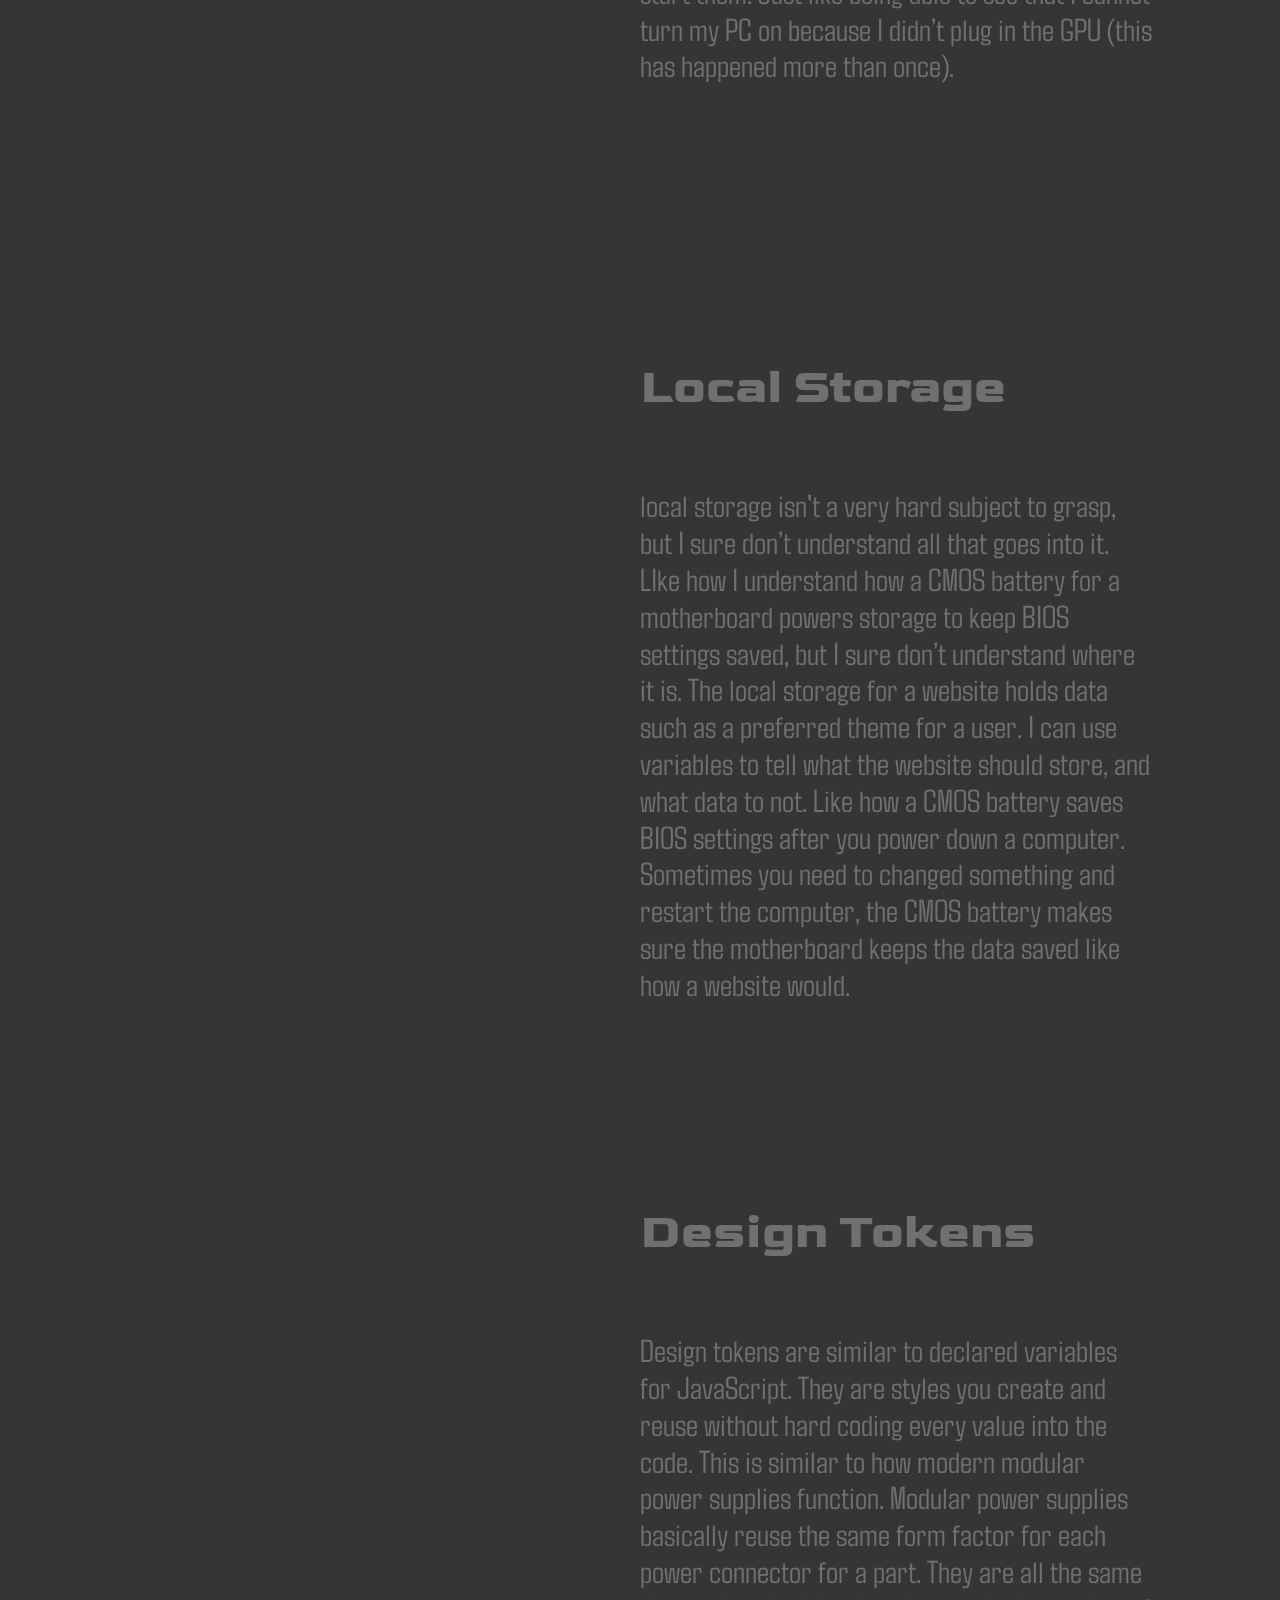
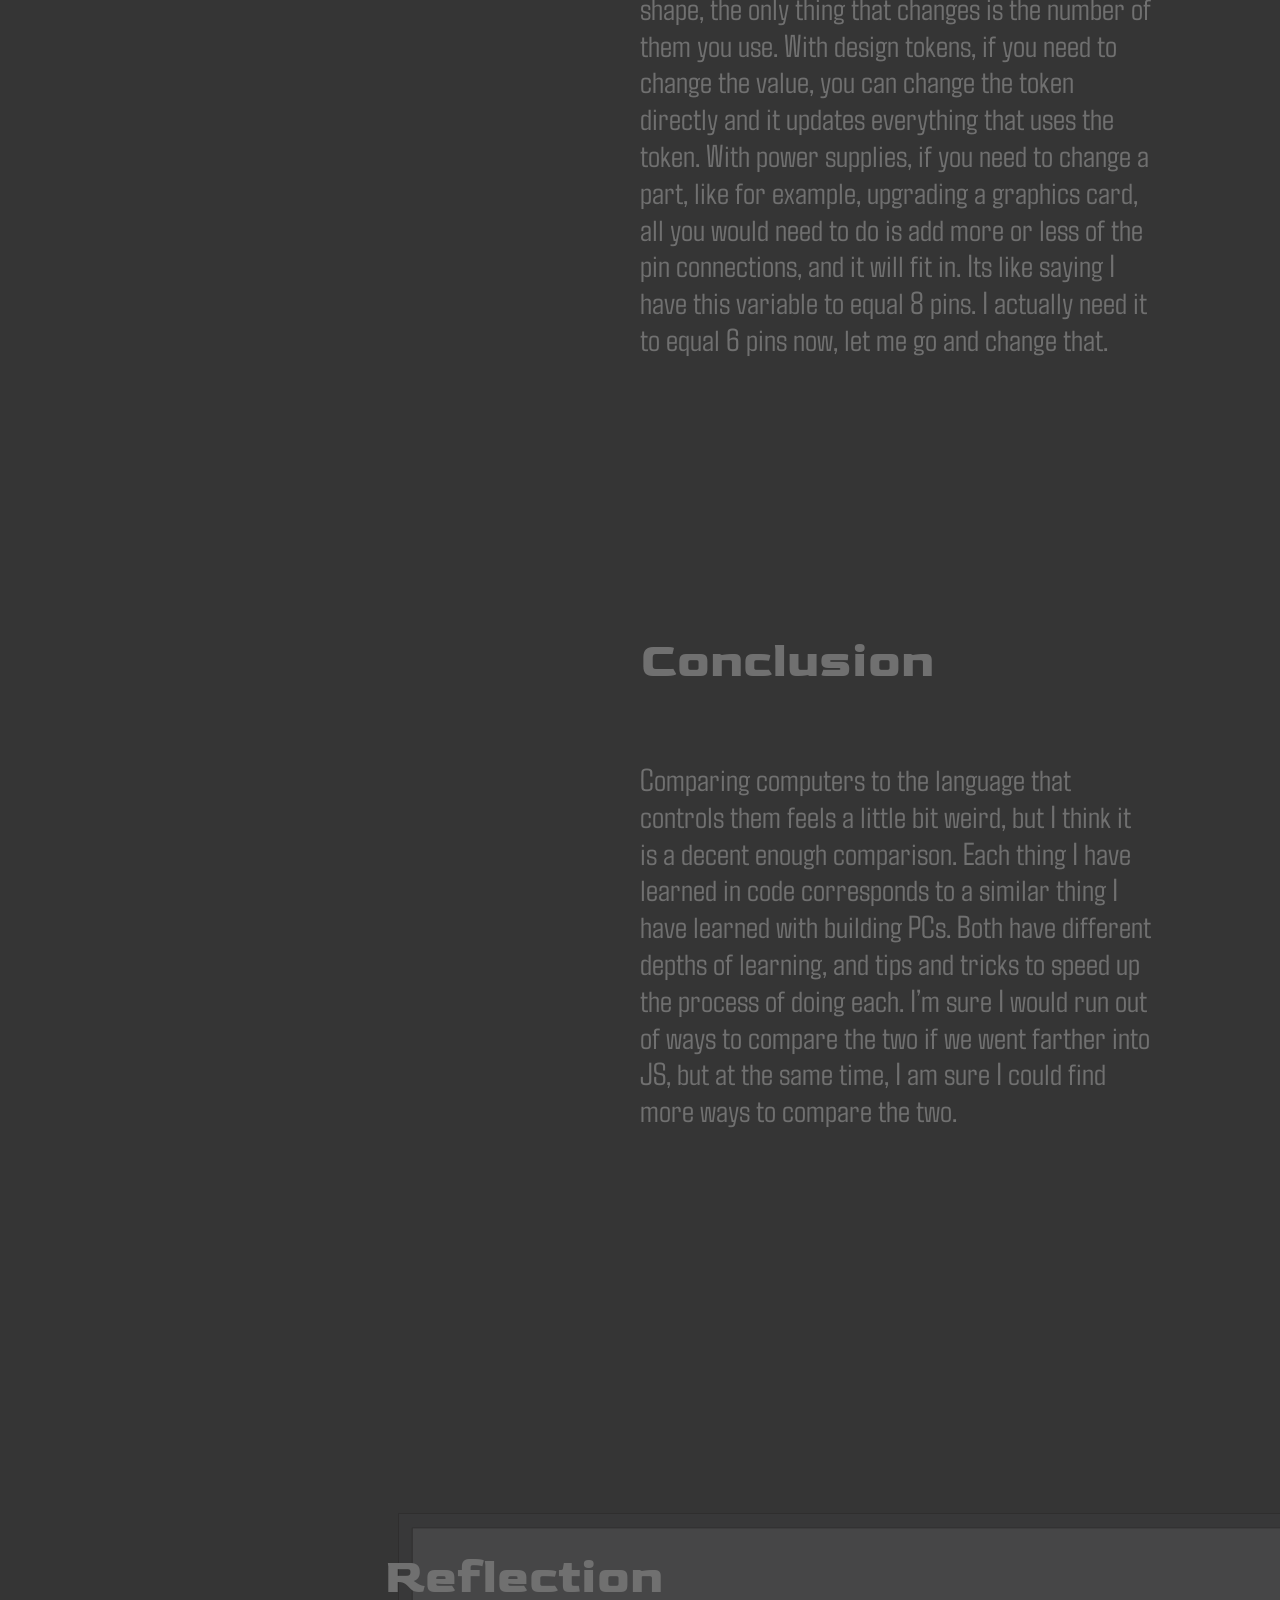
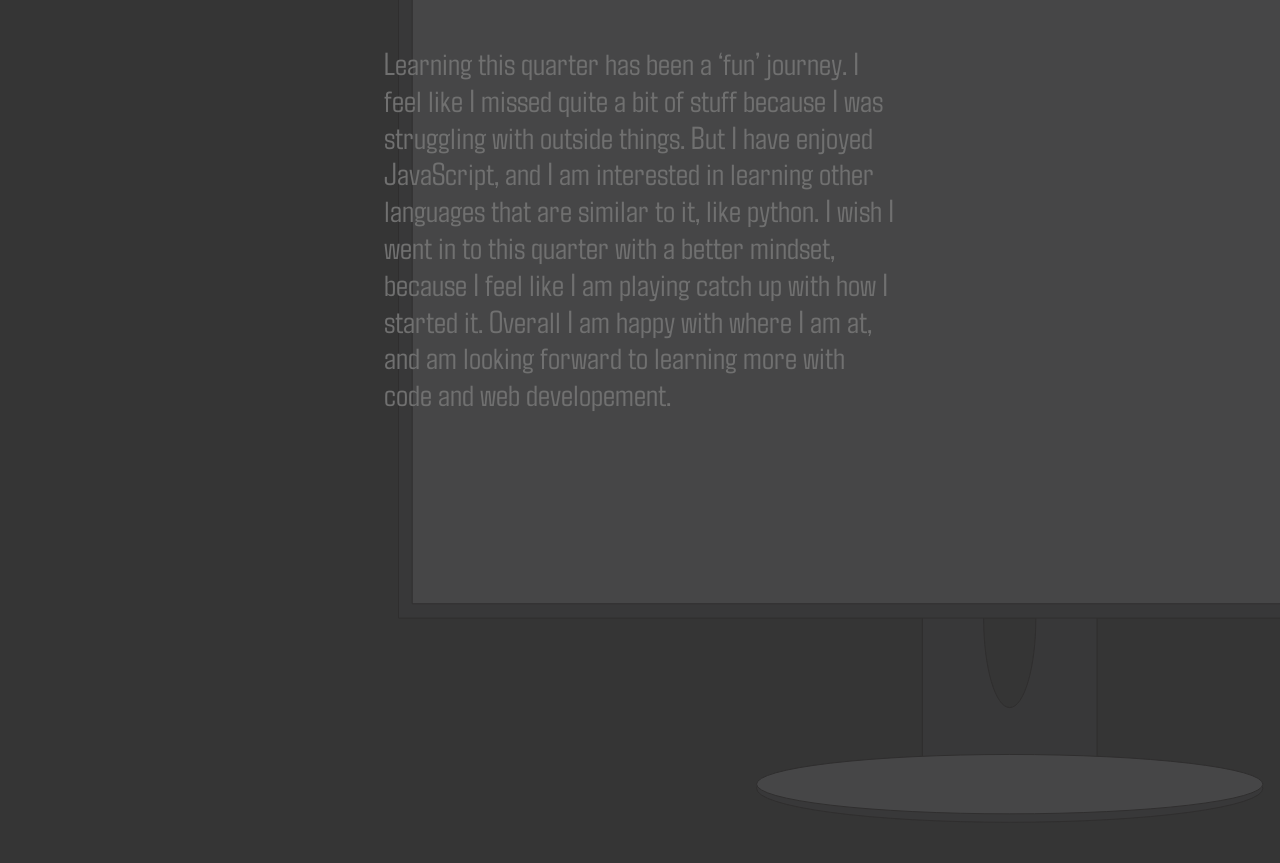
==== commit edd5b712: "kms" ====
--- a/index.html
+++ b/index.html
@@ -60,9 +60,9 @@
             <div class="sticky-visual">
                 <div class="motherboard-wrapper">
                     <svg id="motherboard" width="700px" height="700px" viewBox="0 0 695.08 735.33"><defs><style>.cls-1{fill:none}.cls-1,.cls-3,.cls-4,.cls-5,.cls-6{stroke:#231f20;stroke-miterlimit:10;stroke-width:8px}.cls-3{fill:#231f20}.cls-4{fill:#505150}.cls-5{fill:#6d6e71}.cls-6{fill:#808285}</style></defs><rect width="661.48" height="694.78" x="29.6" y="36.56" class="cls-4" rx="12" ry="12"/><path d="M4 18.65v304.27h178.36V97.01z" class="cls-4"/><path d="M110.72 36.56h132.09v27.61H110.72zM176.76 36.56v27.61" class="cls-6"/><path d="M182.36 117h300.19V36.56h-80L376.55 4H242.81v60.17H110.72l71.64 32.84z" class="cls-4"/><path d="M74.97 402.28h335.67v19.11H74.97zM74.97 589.87h335.67v19.11H74.97z" class="cls-1"/><path d="M226.22 138.33h143v156h-143z" class="cls-6"/><path d="M506.22 70.33h12v276h-12zM530.22 70.33h12v276h-12zM554.22 70.33h12v276h-12zM578.22 70.33h12v276h-12z" class="cls-5"/><path d="M497.22 53.33h102.67v15.33H497.22zM497.22 344h102.67v15.33H497.22z" class="cls-3"/><path d="M644.22 130h28.33v111.33h-28.33zM644.22 262h28.33v56.67h-28.33zM106.88 706.67h54.67v16.67h-54.67zM230.22 706.67h48v16.67h-48zM278.22 706.67h48v16.67h-48z" class="cls-6"/><path d="M324.93 706.67h48v16.67h-48zM372.93 706.67h48v16.67h-48zM644.22 408h34.67v156h-34.67z" class="cls-6"/><path d="M398.64 388.83h24v46h-24zM398.64 576.43h24v46h-24z" class="cls-3"/><circle cx="373.05" cy="662.55" r="26.17" style="stroke:#231f20;stroke-miterlimit:10;stroke-width:8px;fill:#a7a9ac"/></svg>
-                    <img id="light-indicator" src="https://placehold.co/30x30/FF0000/FFFFFFF" alt="placeholder image">
+                    <svg id="light-indicator" width="20" height="20" viewBox="0 0 20 20">  <circle cx="10" cy="10" r="8"/> </svg>
                     <svg id="case-cover" width="750" height="750"  viewBox="0 0 714.64 699.48"><path d="M.5.5h713.64v698.48H.5z" style="fill:#414042;stroke:#231f20;stroke-miterlimit:10"/><circle cx="677.77" cy="33.83" r="15.91" style="fill:#414042;stroke:#231f20;stroke-miterlimit:10"/><circle cx="677.77" cy="667.92" r="15.91" style="fill:#414042;stroke:#231f20;stroke-miterlimit:10"/><circle cx="37.62" cy="667.92" r="15.91" style="fill:#414042;stroke:#231f20;stroke-miterlimit:10"/><circle cx="37.62" cy="33.83" r="15.91" style="fill:#414042;stroke:#231f20;stroke-miterlimit:10"/><path d="M675.86 21.94h3.83v23.78h-3.83z" style="fill:#231f20;stroke:#231f20;stroke-miterlimit:10"/><path d="M675.86 21.94h3.83v23.78h-3.83z" style="fill:#231f20;stroke:#231f20;stroke-miterlimit:10" transform="rotate(90 677.775 33.835)"/><path d="M675.86 656.03h3.83v23.78h-3.83z" style="fill:#231f20;stroke:#231f20;stroke-miterlimit:10"/><path d="M675.86 656.03h3.83v23.78h-3.83z" style="fill:#231f20;stroke:#231f20;stroke-miterlimit:10" transform="rotate(90 677.775 667.925)"/><path d="M35.71 656.03h3.83v23.78h-3.83z" style="fill:#231f20;stroke:#231f20;stroke-miterlimit:10"/><path d="M35.71 656.03h3.83v23.78h-3.83z" style="fill:#231f20;stroke:#231f20;stroke-miterlimit:10" transform="rotate(90 37.625 667.925)"/><path d="M35.71 21.94h3.83v23.78h-3.83z" style="fill:#231f20;stroke:#231f20;stroke-miterlimit:10"/><path d="M35.71 21.94h3.83v23.78h-3.83z" style="fill:#231f20;stroke:#231f20;stroke-miterlimit:10" transform="rotate(90 37.62 33.83)"/></svg>
-                    <img src="https://placehold.co/100x275" alt="" id="ram">
+                    <svg id="ram" width="100" height="275" viewBox="0 0 95.72 275"><path d="M0 10.36h10.7v256.05H0z" style="fill:#d8ac28"/><path d="M10.7 0h74.52v275H10.7z" style="fill:#0d0c08"/><path d="M74.89 1.02h15.92v56.44H74.89z" style="fill:#0d0c08" transform="rotate(-10.19 82.857 29.263)"/><path d="M74.46 217.6h15.92v56.44H74.46z" style="fill:#0d0c08" transform="rotate(190.19 82.42 245.818)"/><path d="M81.75 55.01h13.97v164.11H81.75z" style="fill:#0d0c08"/></svg>
                     <div class="circle">
                         <svg class="draw-me" id="circle-1" width="150px" height="150px" viewbox="0 0 150 100">
                             <ellipse class="circle draw-me"  rx="25" ry="60" cx="40" cy="40" fill="none" stroke-width="5px" stroke="black"/>
--- a/css/styles.css
+++ b/css/styles.css
@@ -368,6 +368,7 @@
   position: absolute;
   top: 33%;
   left: 57%;
+  fill: red;
   
 }
 
@@ -476,3 +477,4 @@
 
 
 
+
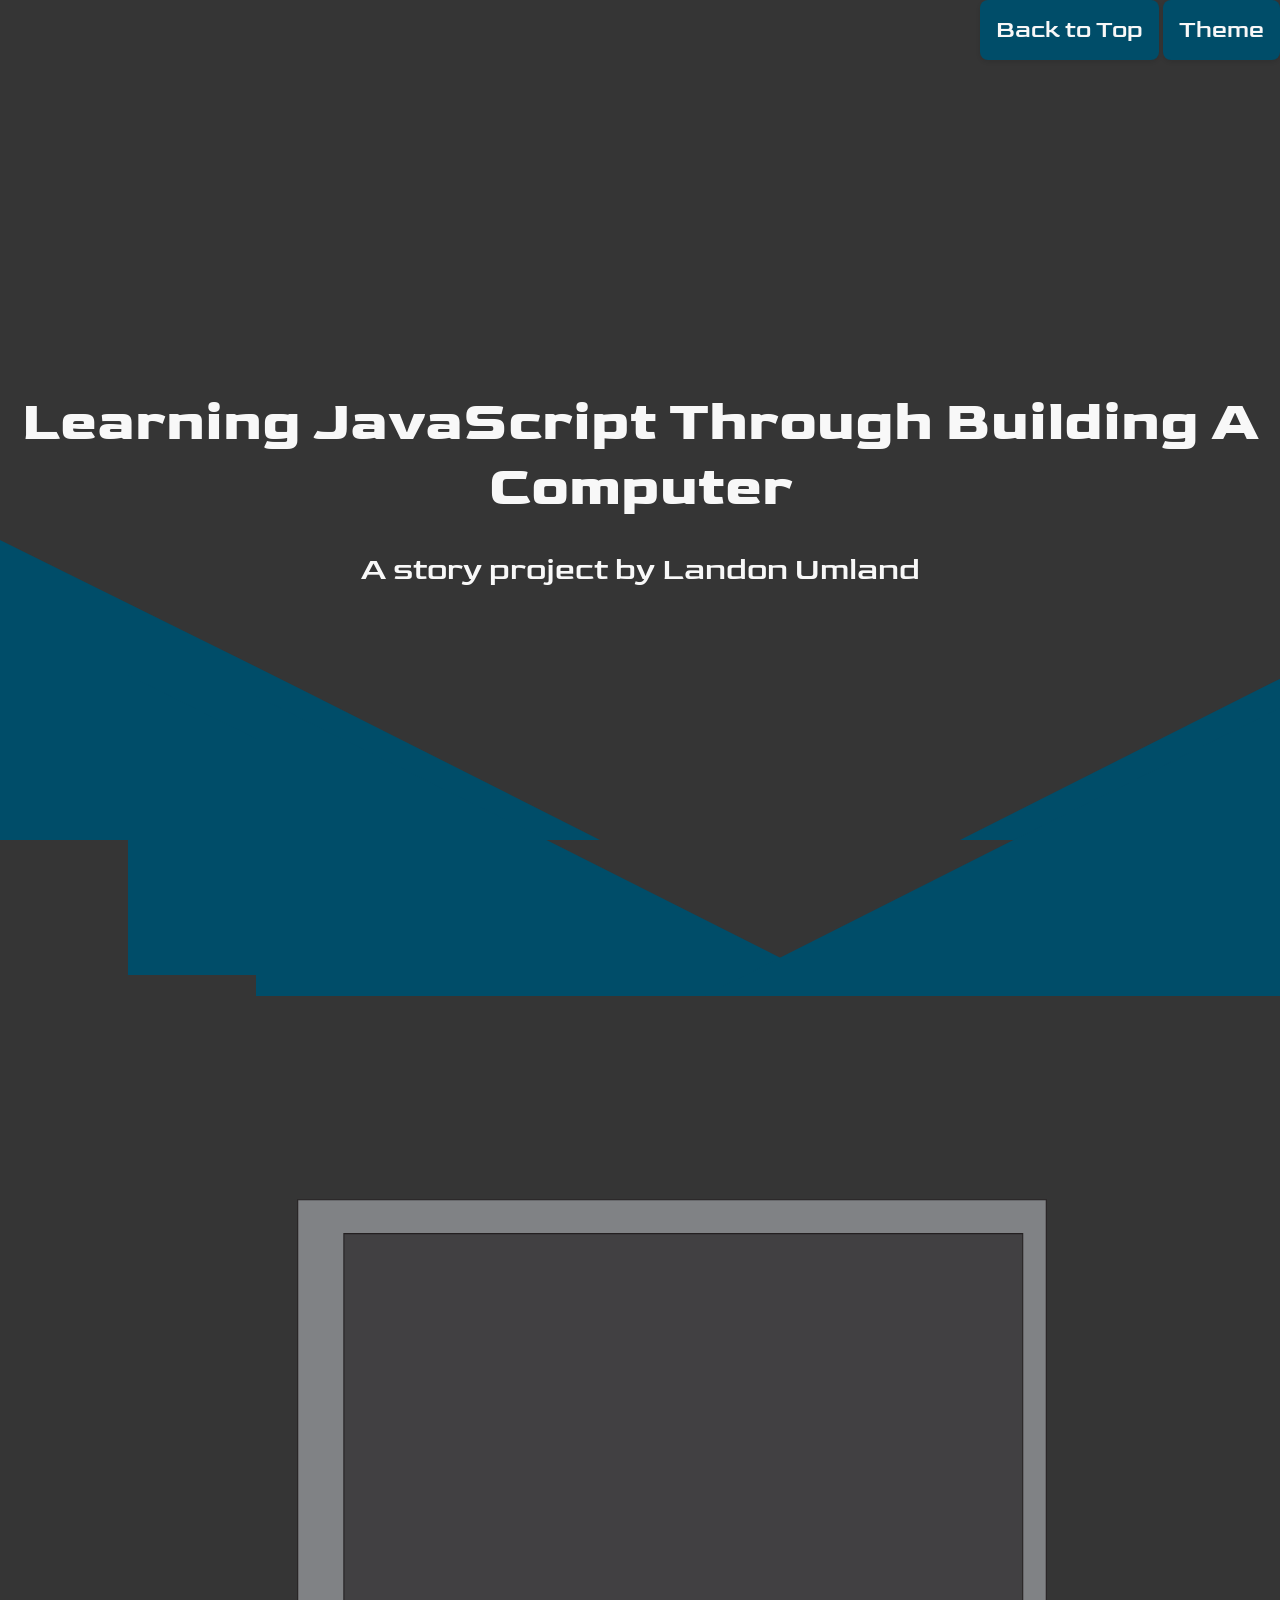
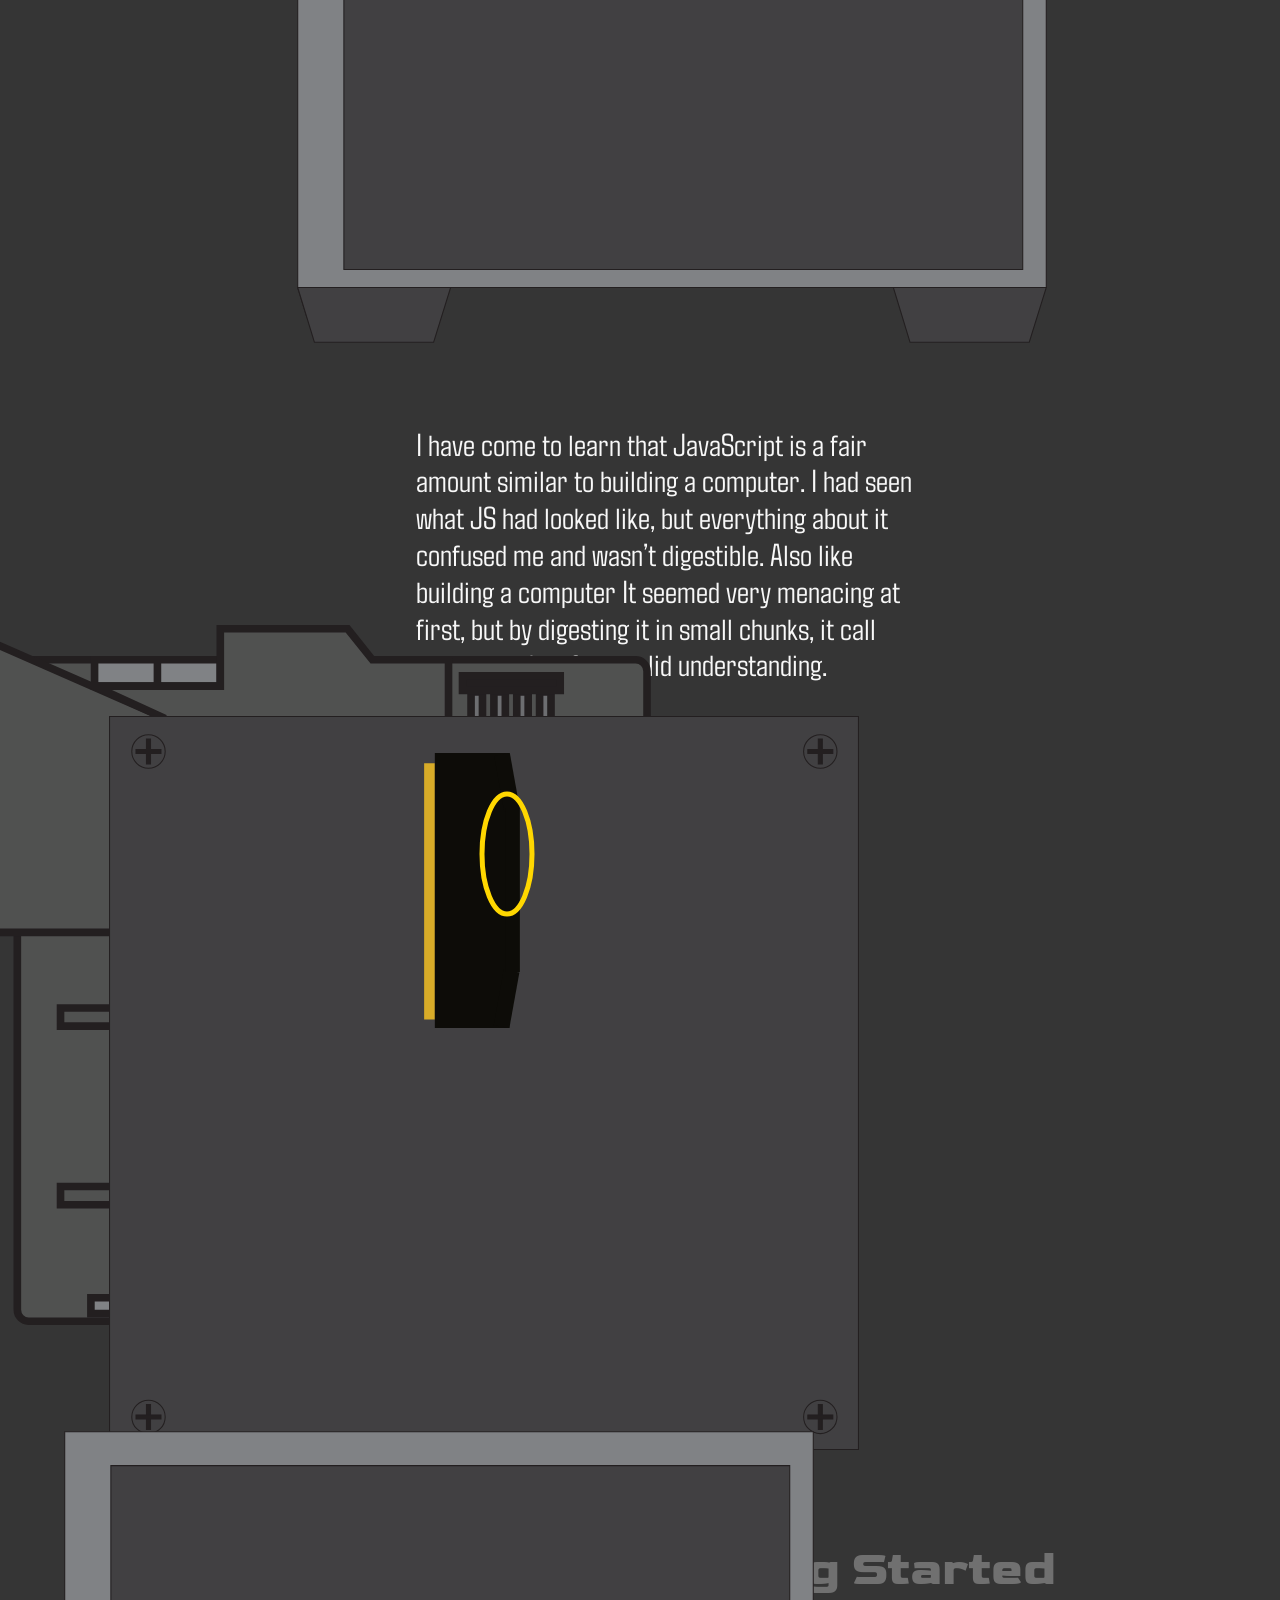
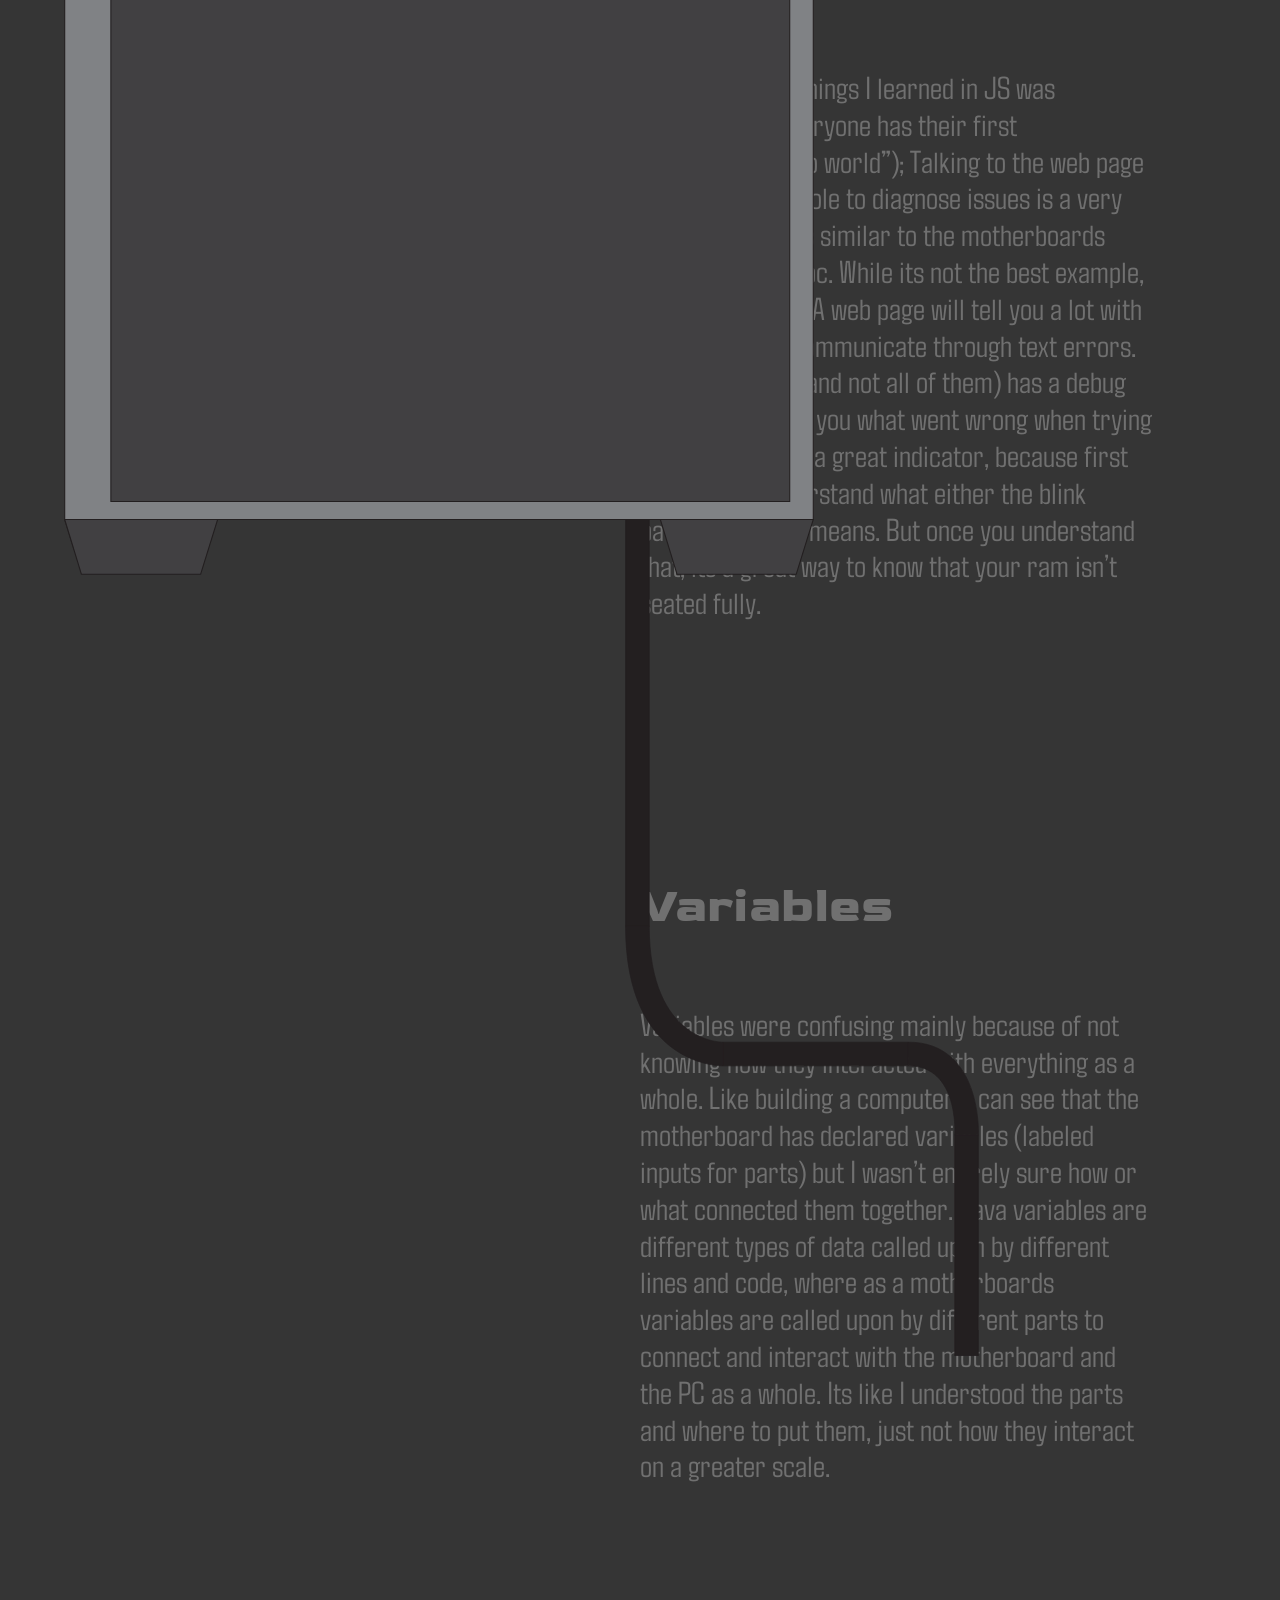
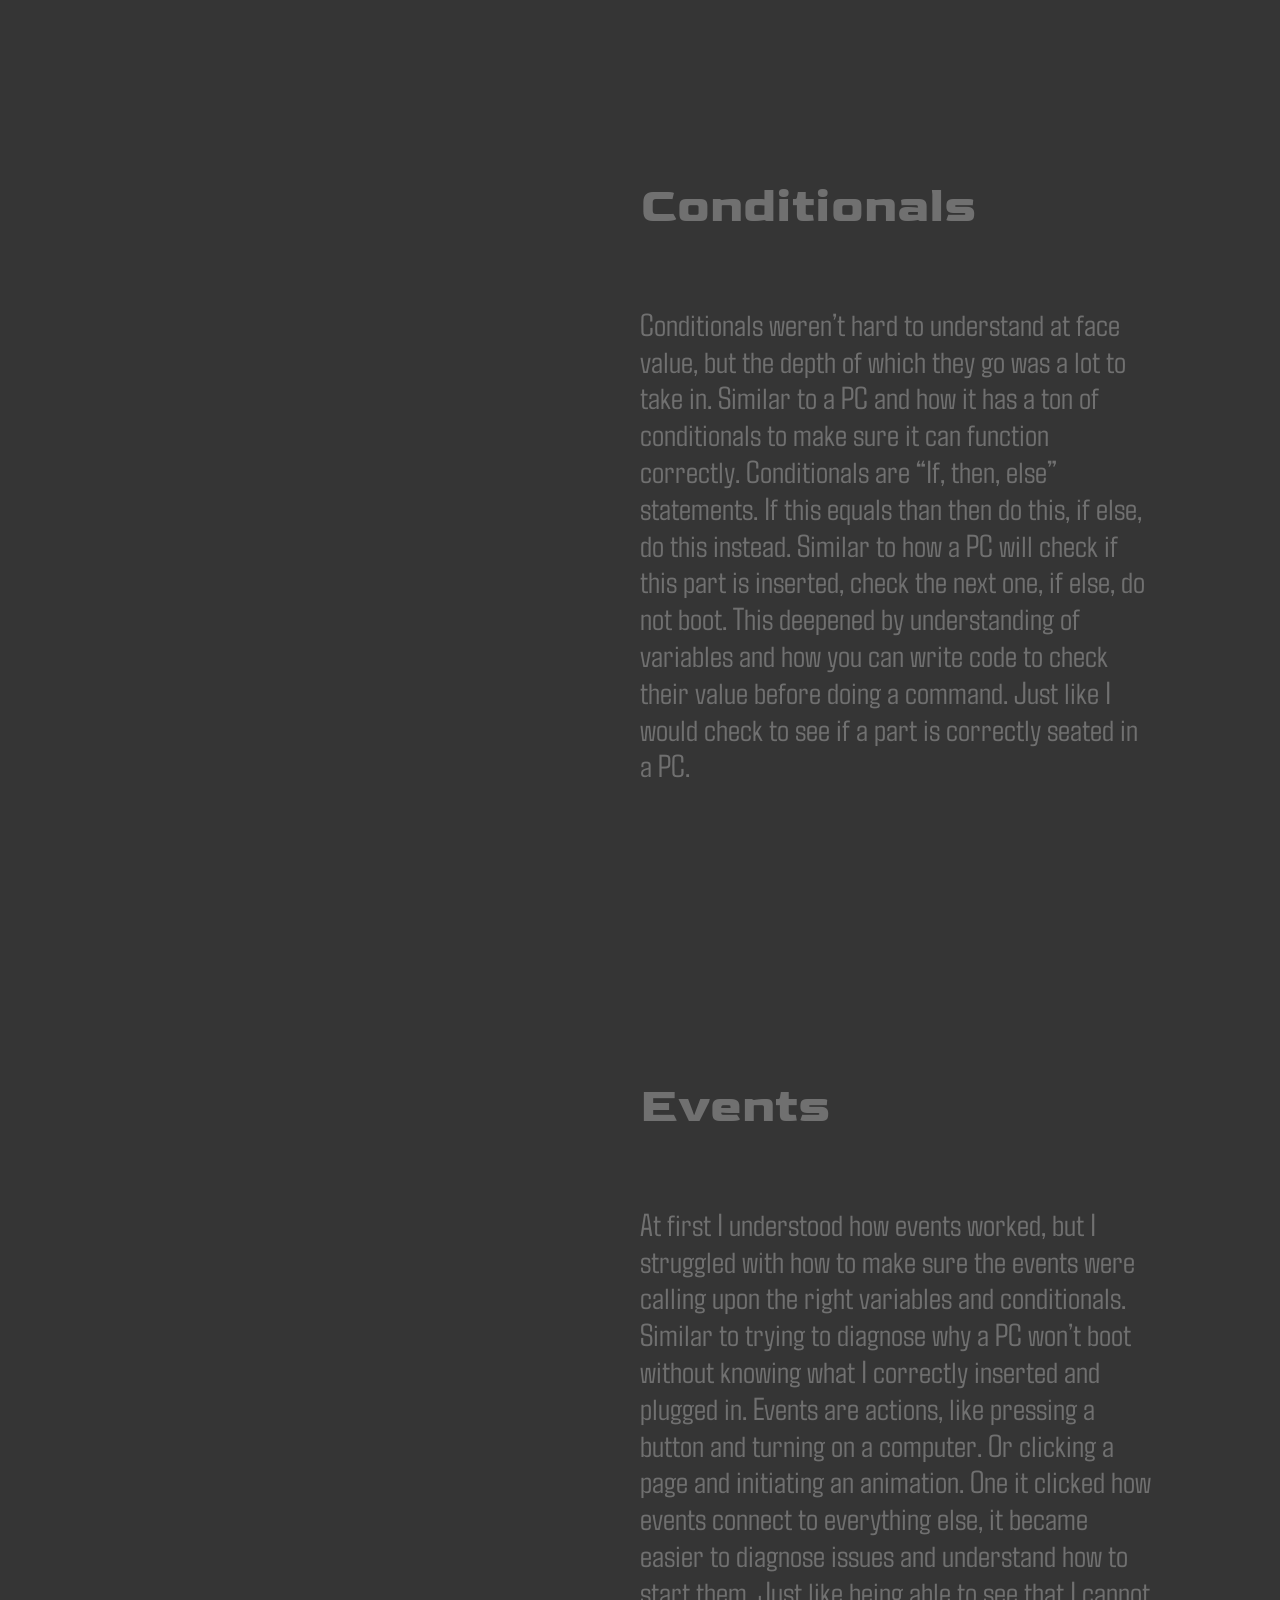
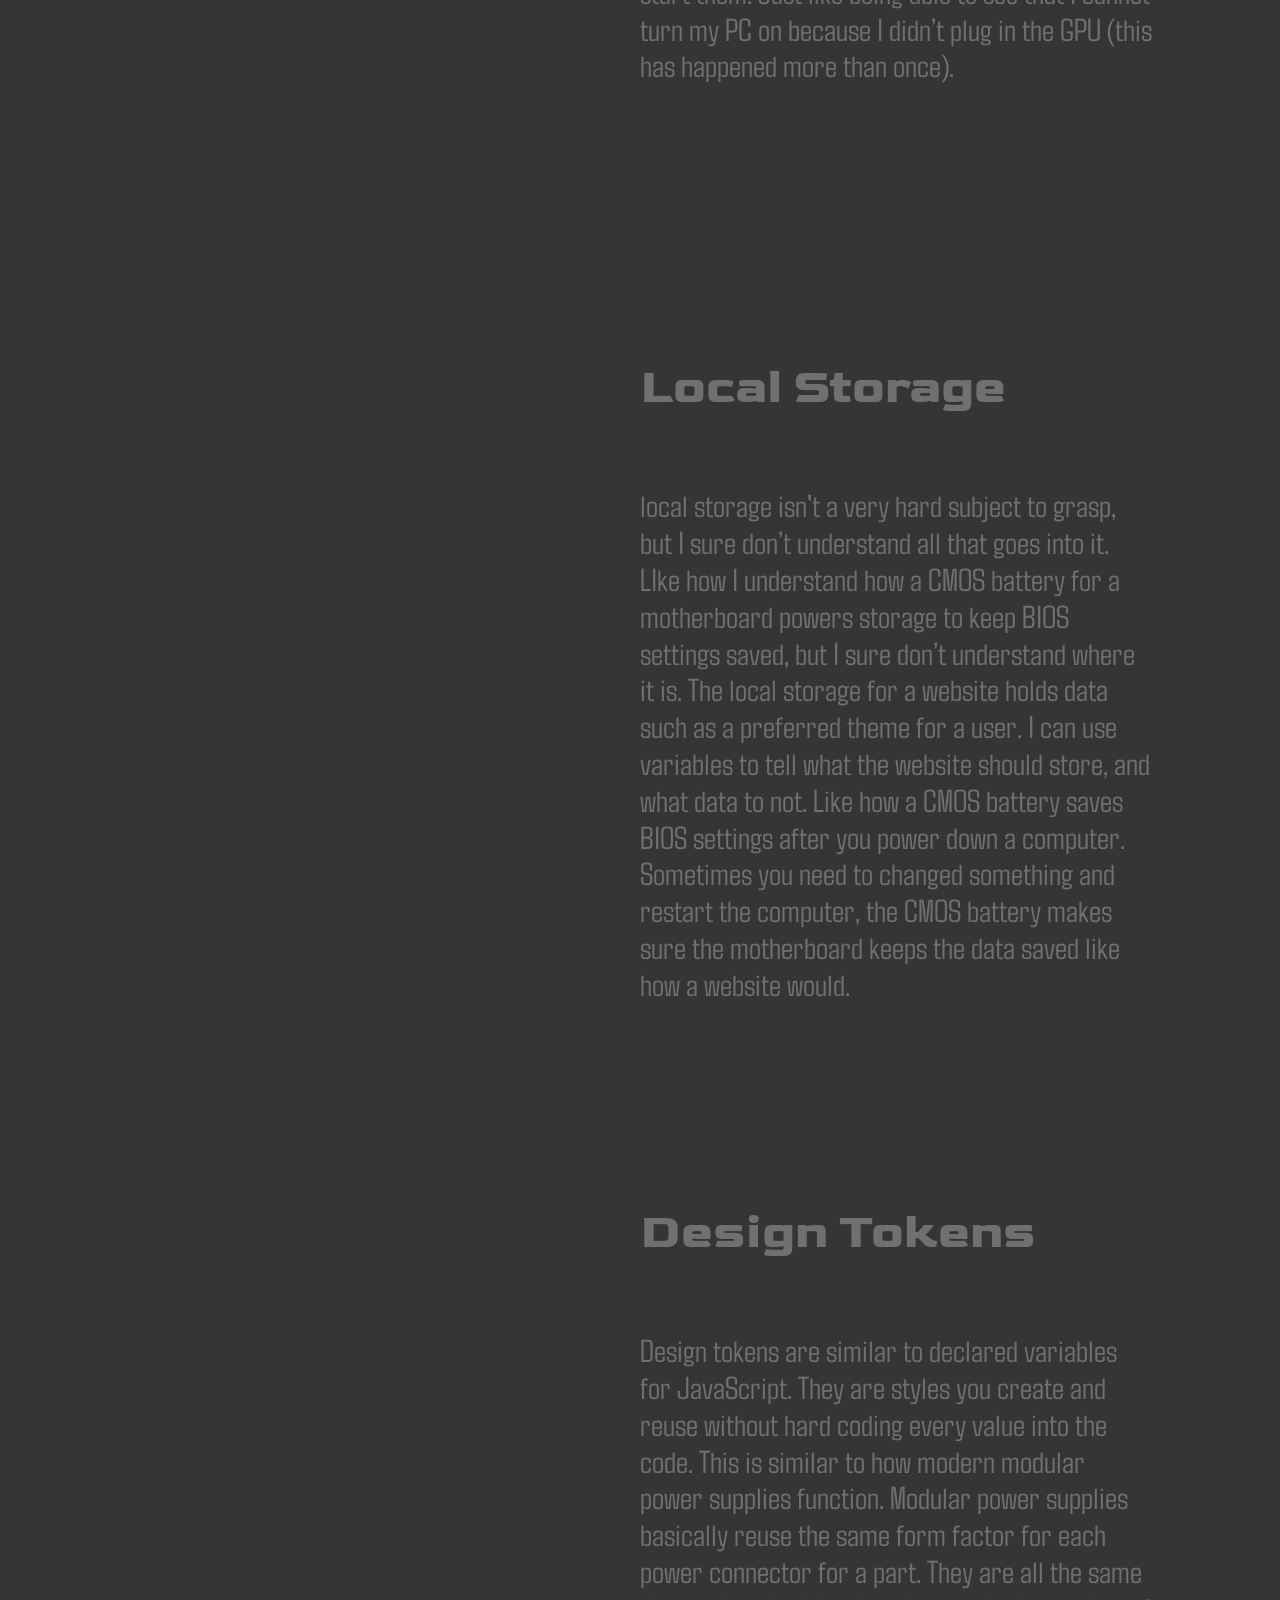
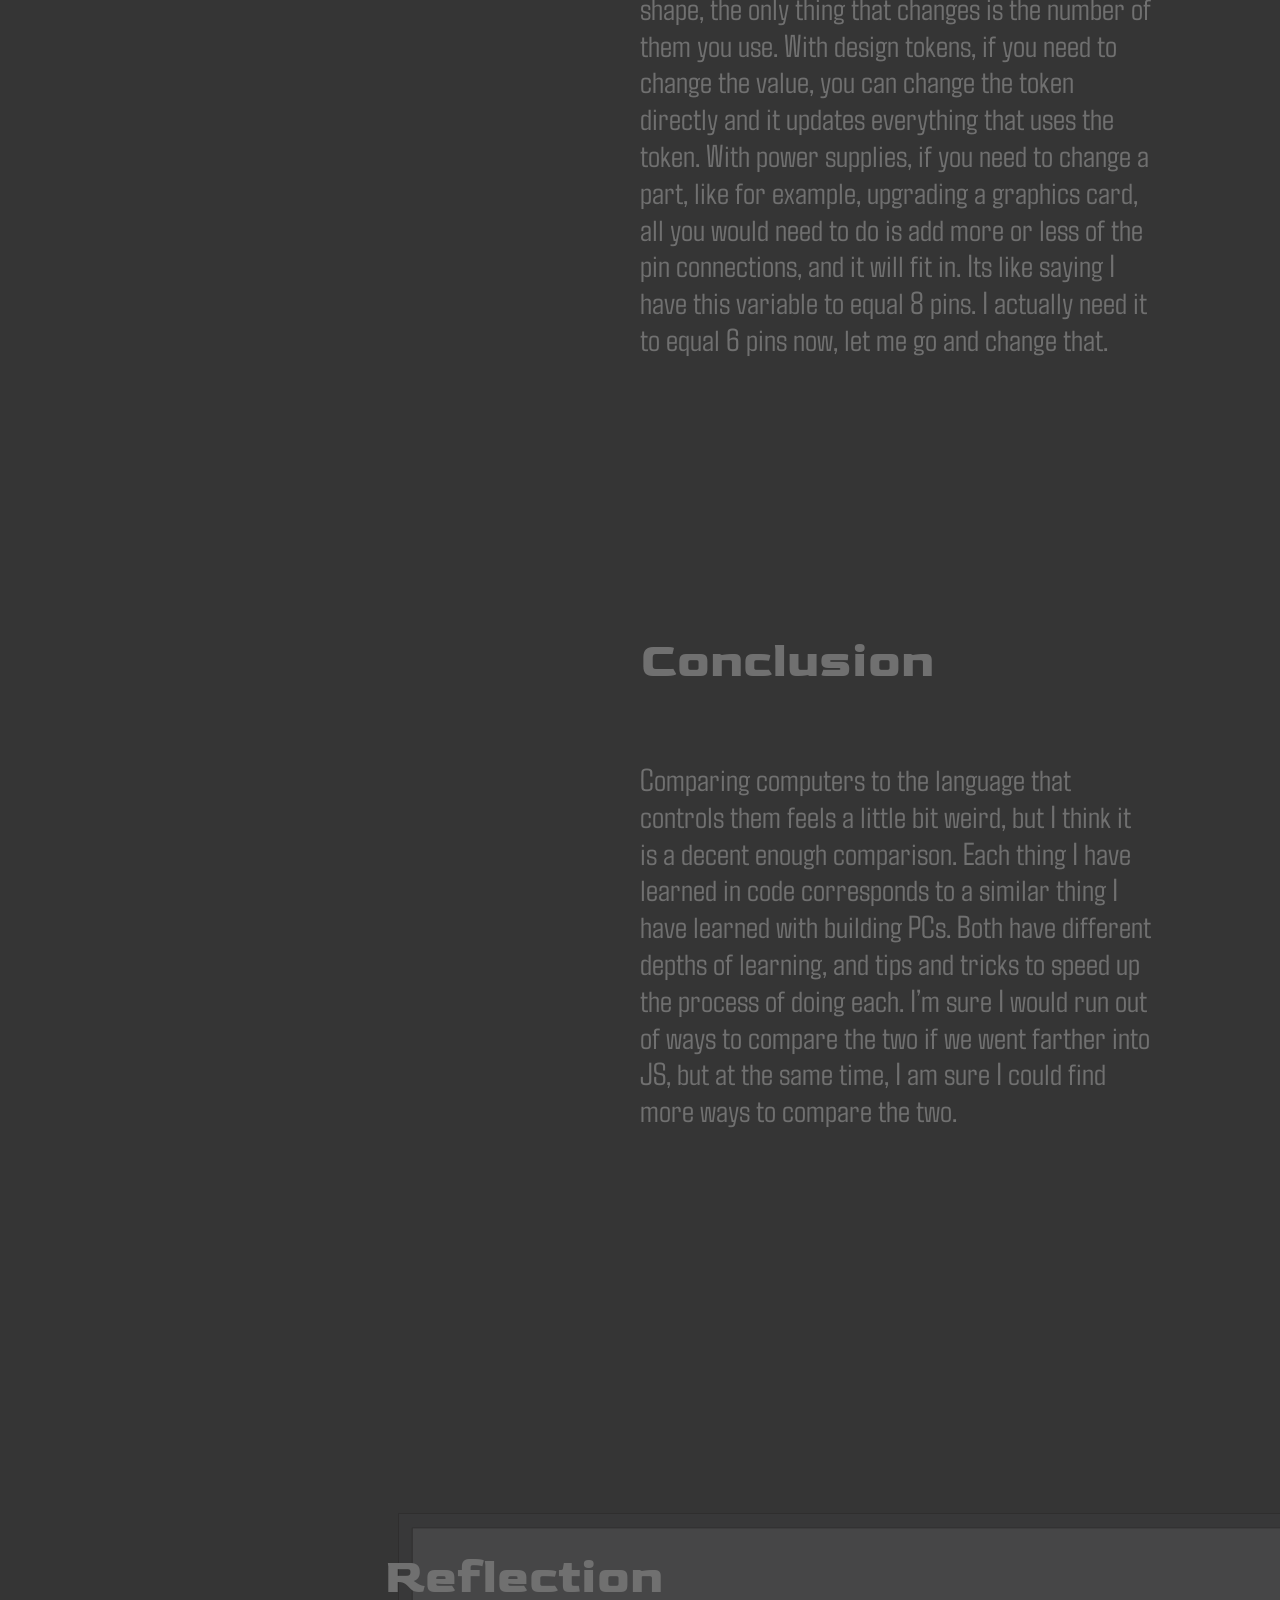
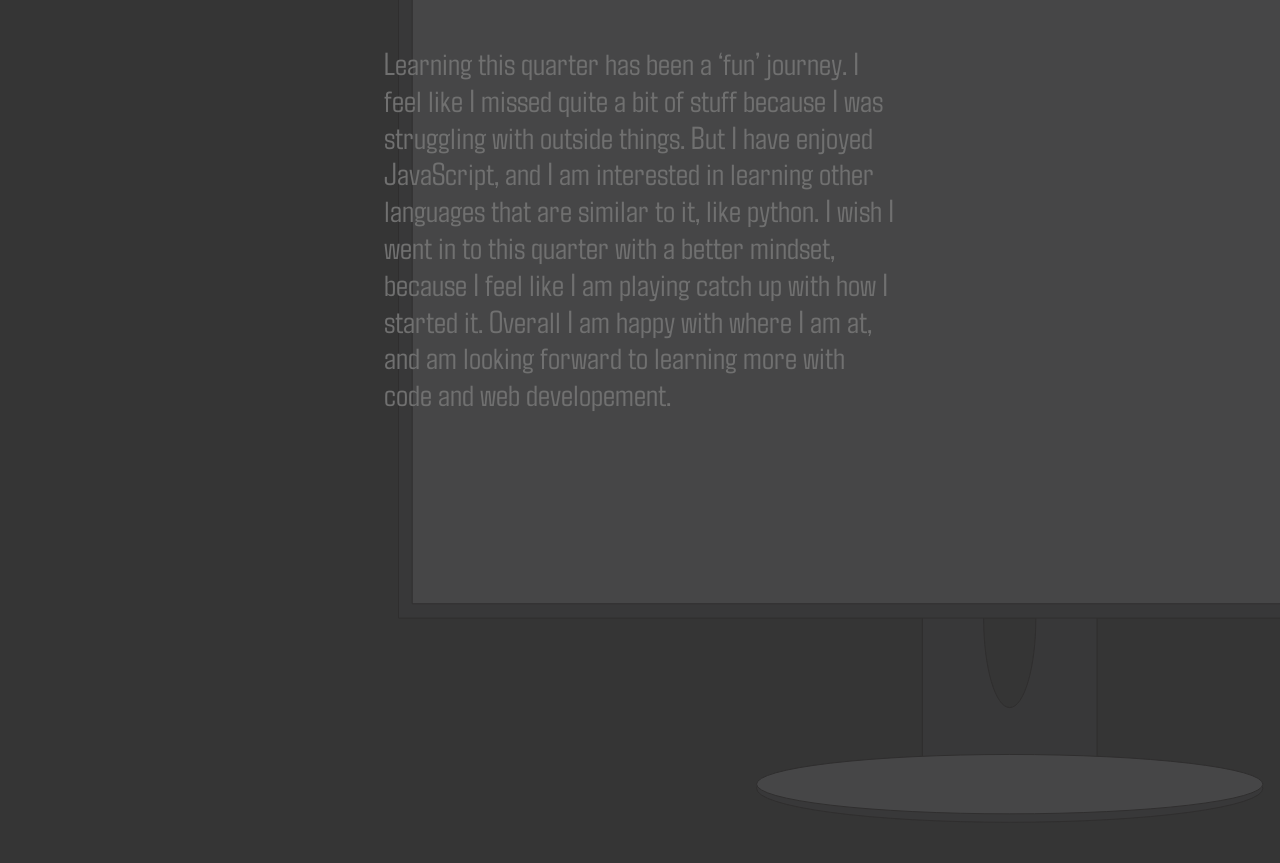
==== commit 17af9a1b: "updated parallax elements" ====
--- a/index.html
+++ b/index.html
@@ -38,12 +38,12 @@
             <h1> Learning JavaScript Through Building A Computer</h1>
             <p class="subhead"> A story project by Landon Umland</p>
                 <div id="parallax-container">
-                    <div class="parallax-element fg-layer" id="parallax-element-1"> <img src="https://placehold.co/600x300" alt="placeholder image"></div>
-                    <div class="parallax-element fg-layer" id="parallax-element-2"> <img src="https://placehold.co/600x300" alt="placeholder image"></div>
-                    <div class="parallax-element mid-layer" id="parallax-element-3"> <img src="https://placehold.co/600x300" alt="placeholder image"></div>
-                    <div class="parallax-element mid-layer" id="parallax-element-4"> <img src="https://placehold.co/600x300" alt="placeholder image"></div>
-                    <div class="parallax-element bg-layer" id="parallax-element-5"> <img src="https://placehold.co/600x300" alt="placeholder image"></div>
-                    <div class="parallax-element bg-layer" id="parallax-element-6"> <img src="https://placehold.co/600x300" alt="placeholder image"></div>
+                    <div class="parallax-element fg-layer" id="parallax-element-1"> <svg width="600" height="300" viewBox="0 0 600 300"> <polygon points="600 300 0 300 0 0 300 148.66 600 300" style="fill: var(--Brand__BrandAccent);"/></svg></div>
+                    <div class="parallax-element fg-layer" id="parallax-element-2"> <svg width="600" height="300" viewBox="0 0 600 300"> <polygon points="0 300 600 300 600 0 300 148.66 0 300" style="fill: var(--Brand__BrandAccent);"/></svg></div>
+                    <div class="parallax-element mid-layer" id="parallax-element-3"> <svg width="600" height="300" viewBox="0 0 600 300"> <polygon points="600 300 0 300 0 0 300 148.66 600 300" style="fill: var(--Brand__BrandAccent);"/></svg></div> 
+                    <div class="parallax-element mid-layer" id="parallax-element-4"> <svg width="600" height="300" viewBox="0 0 600 300"> <polygon points="0 300 600 300 600 0 300 148.66 0 300" style="fill: var(--Brand__BrandAccent);"/></svg></div></div>
+                    <div class="parallax-element bg-layer" id="parallax-element-5"> <svg width="600" height="300" viewBox="0 0 600 300"> <polygon points="600 300 0 300 0 0 300 148.66 600 300" style="fill: var(--Brand__BrandAccent);"/></svg></div> 
+                    <div class="parallax-element bg-layer" id="parallax-element-6"> <svg width="600" height="300" viewBox="0 0 600 300"> <polygon points="0 300 600 300 600 0 300 148.66 0 300" style="fill: var(--Brand__BrandAccent);"/></svg></div></div>
                 </div>
         </section>
 
--- a/css/styles.css
+++ b/css/styles.css
@@ -190,46 +190,46 @@
   position: absolute;
   overflow: hidden;
   margin: auto;
-  box-shadow: 0 4px 8px rgba(0, 0, 0, 0.1);
+  
 }
 
 #parallax-element-5{
+  top: 60%;
+  left: 0%;
+  width: 100%;
+  z-index: 1;
+}
+
+#parallax-element-3{
   top: 30%;
-  left: 0%;
+  left: 10%;
+  width: 100%;
+  z-index: 2;
+}
+
+#parallax-element-1{
+  top: 32%;
+  left: 20%;
+  width: 100%;
+  z-index: 3;
+}
+
+#parallax-element-6{
+   top: 60%;
+  left: 75%;
   width: 100%;
   z-index: 1;
 }
 
-#parallax-element-3{
-  top: 40%;
-  left: 10%;
+#parallax-element-4{
+  top: 30%;
+  left: 65%;
   width: 100%;
   z-index: 2;
 }
 
-#parallax-element-1{
-  top: 50%;
-  left: 20%;
-  width: 100%;
-  z-index: 3;
-}
-
-#parallax-element-6{
-  top: 30%;
-  left: 75%;
-  width: 100%;
-  z-index: 1;
-}
-
-#parallax-element-4{
-  top: 40%;
-  left: 65%;
-  width: 100%;
-  z-index: 2;
-}
-
 #parallax-element-2{
-  top: 50%;
+  top: 32%;
   left: 55%;
   width: 100%;
   z-index: 3;
@@ -374,8 +374,8 @@
 
 #ram{
   position: absolute;
-  top: 27%;
-  left: 64%;
+  top: 25%;
+  left: 66%;
 }
 
 
@@ -471,10 +471,12 @@
 }
 
 .circle{
-top:31%;
-left:70.5%;
-}
-
-
-
-
+top:29%;
+left:73%;
+}
+
+.circle svg {
+  overflow: visible !important; 
+}
+
+
